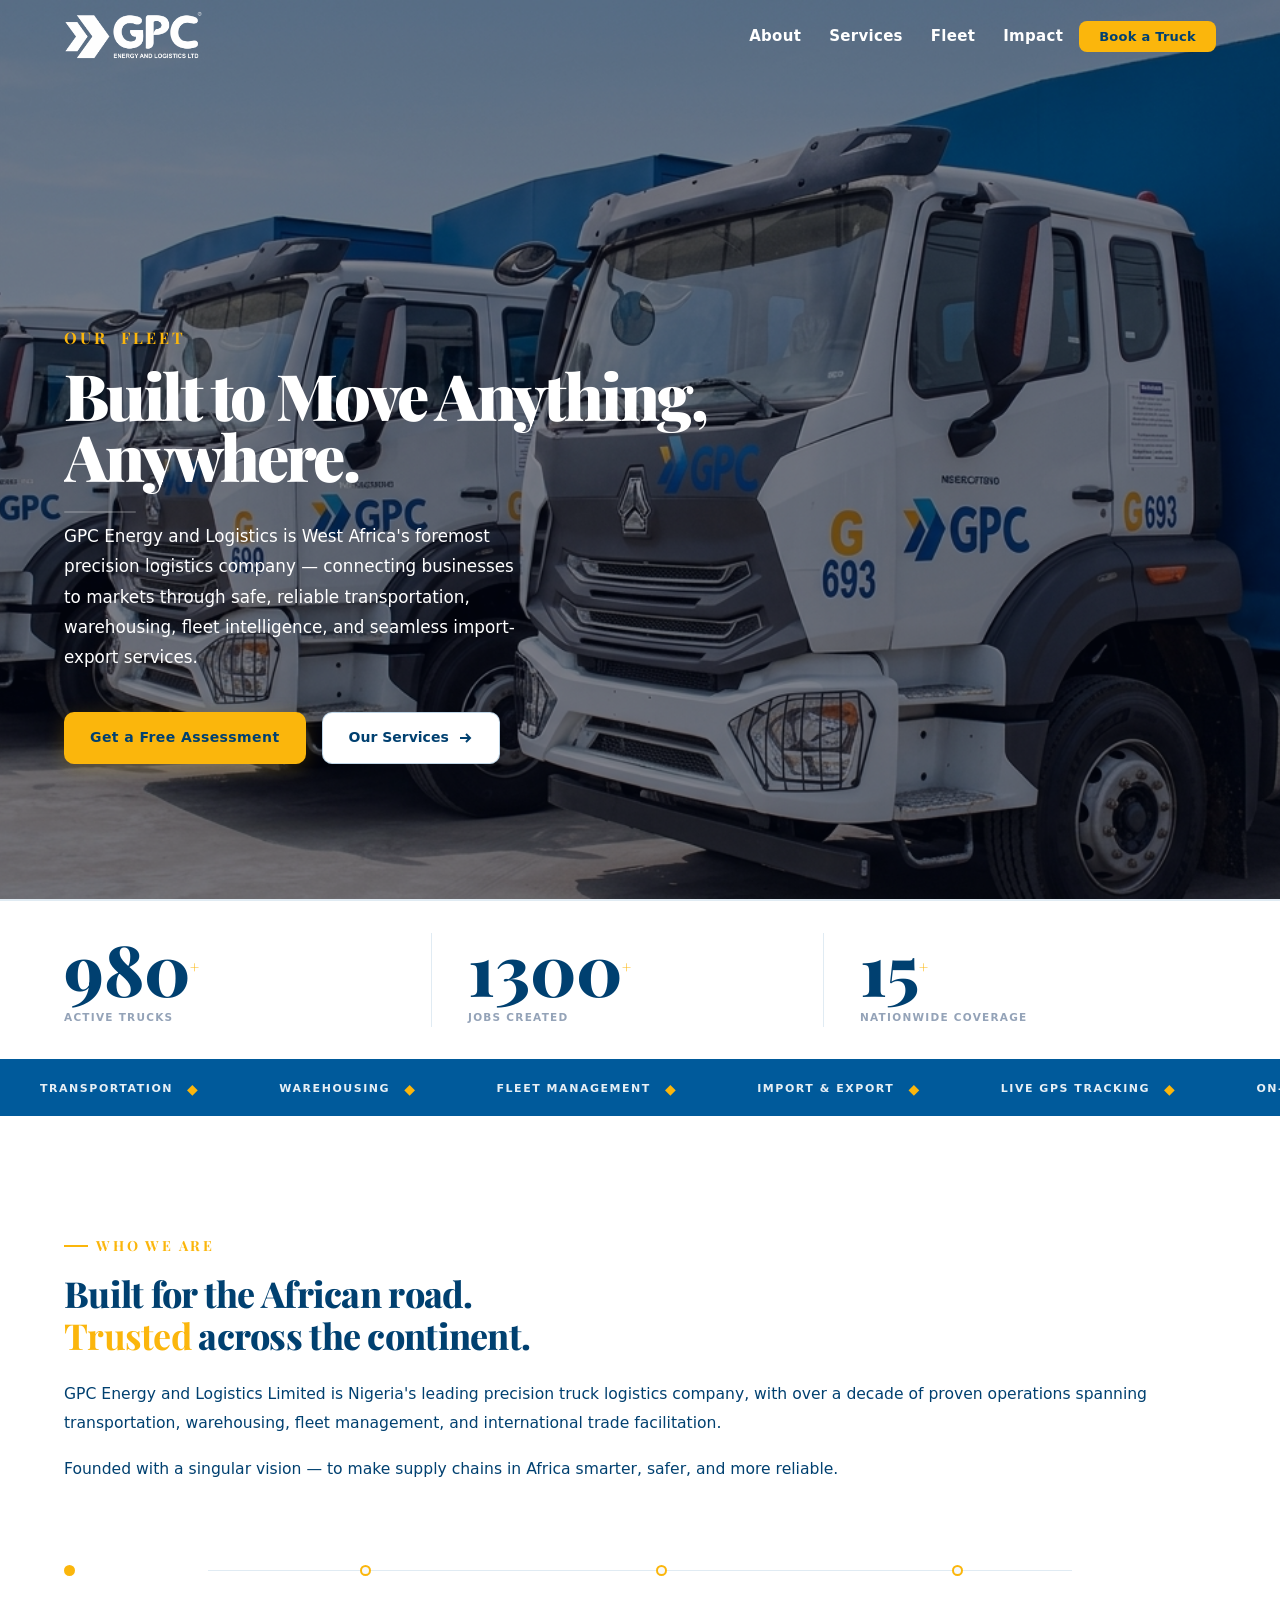
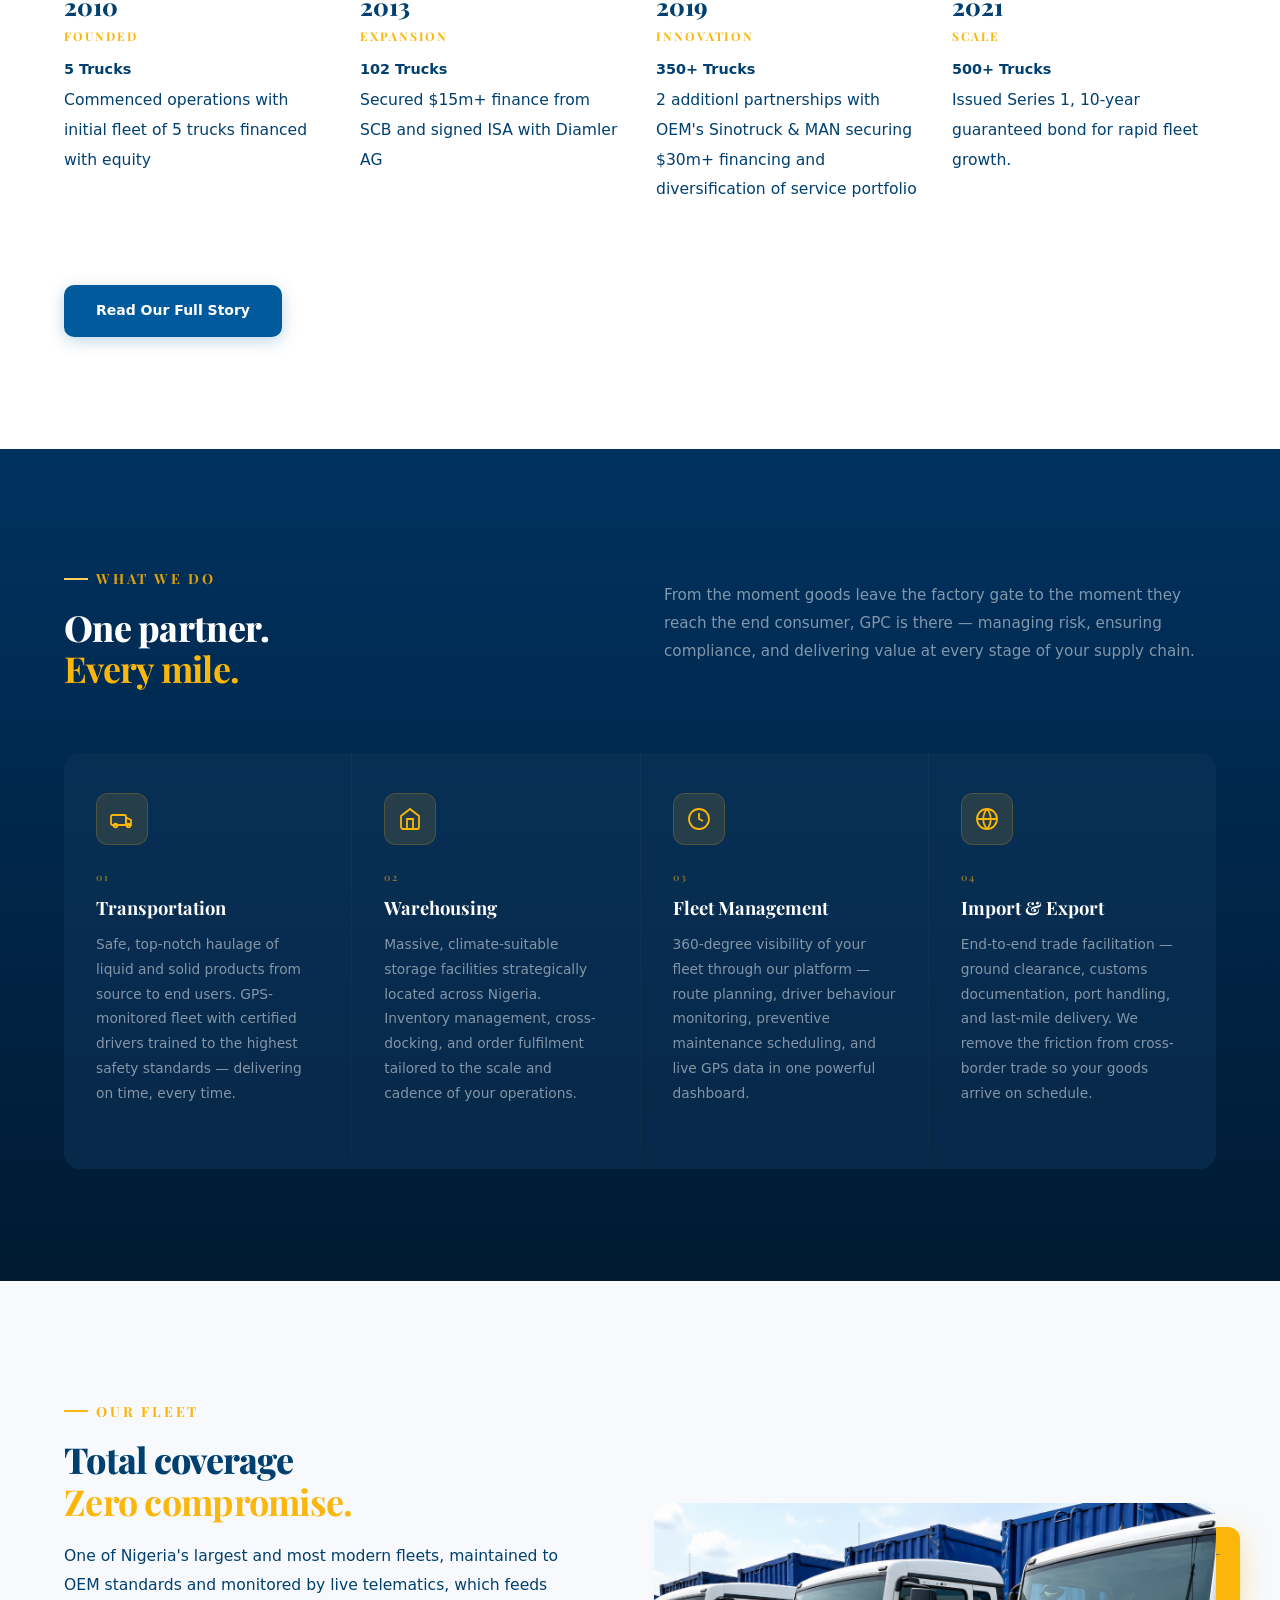
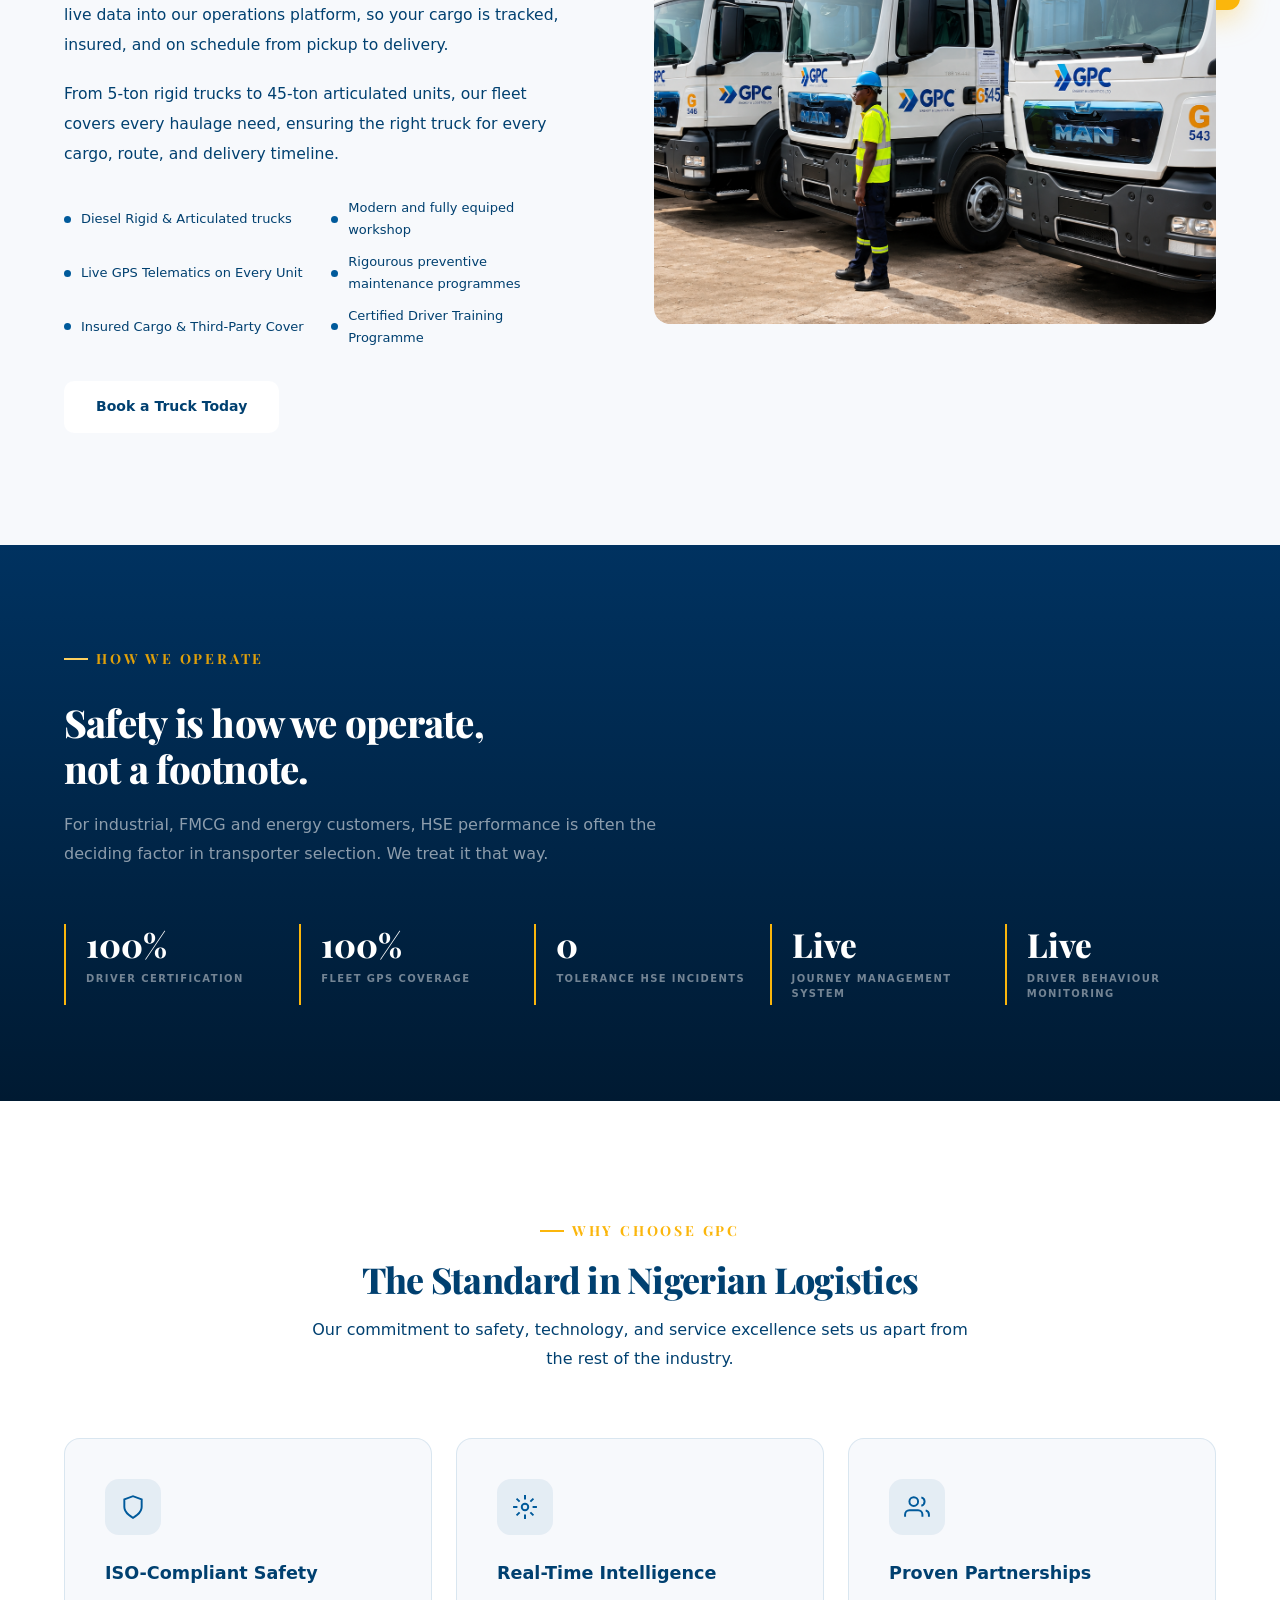
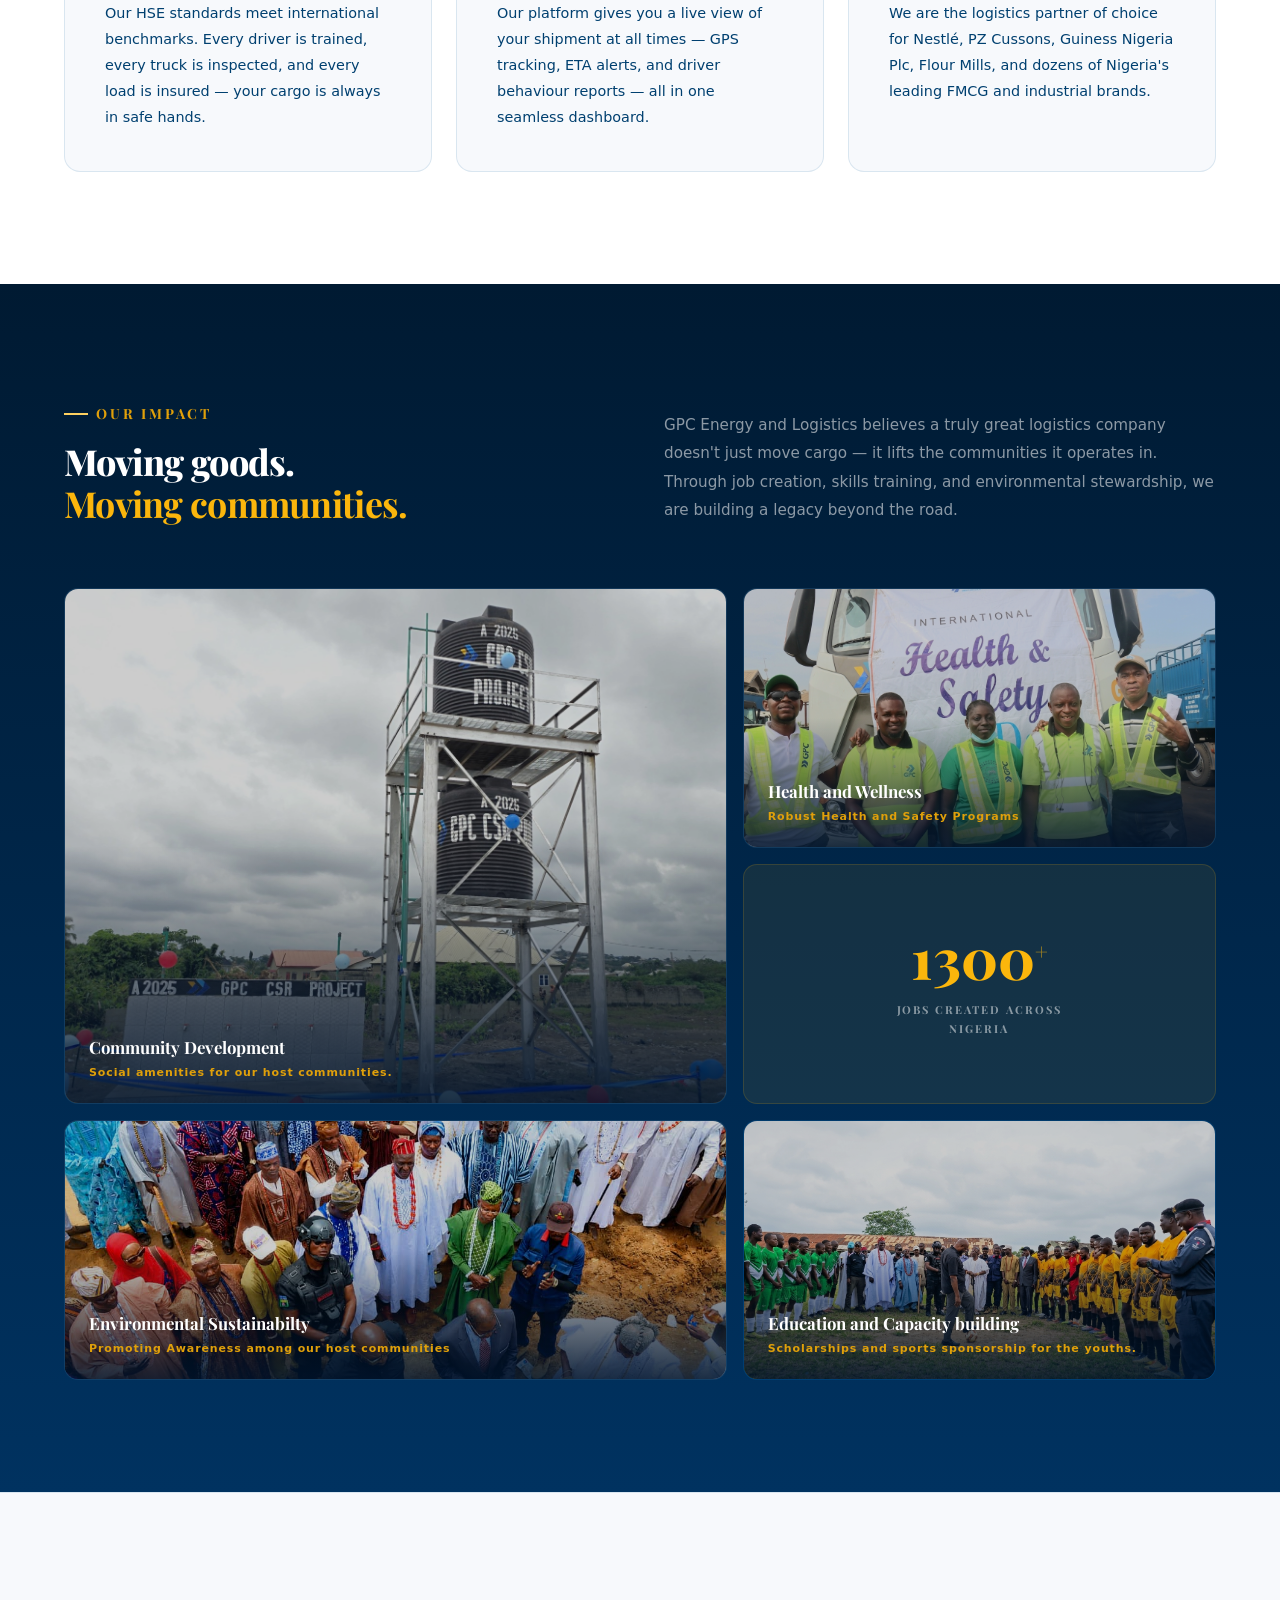
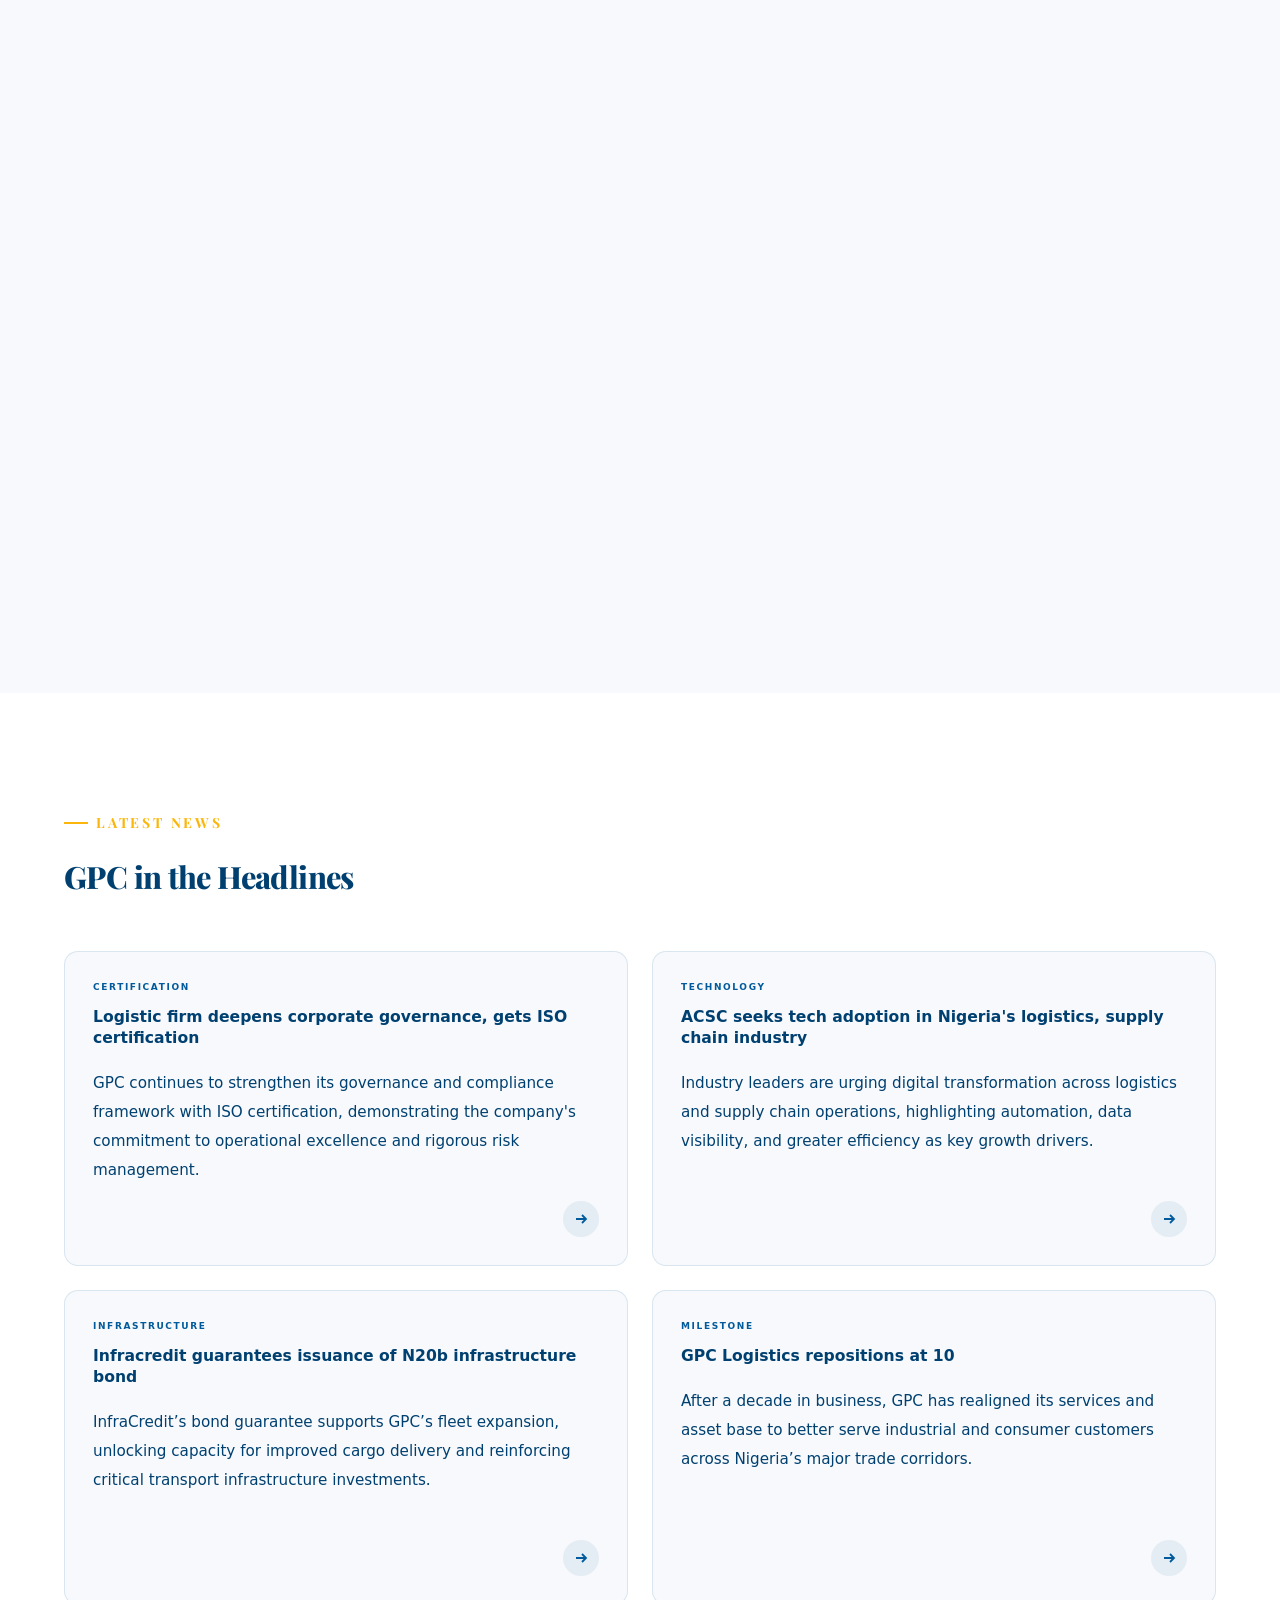
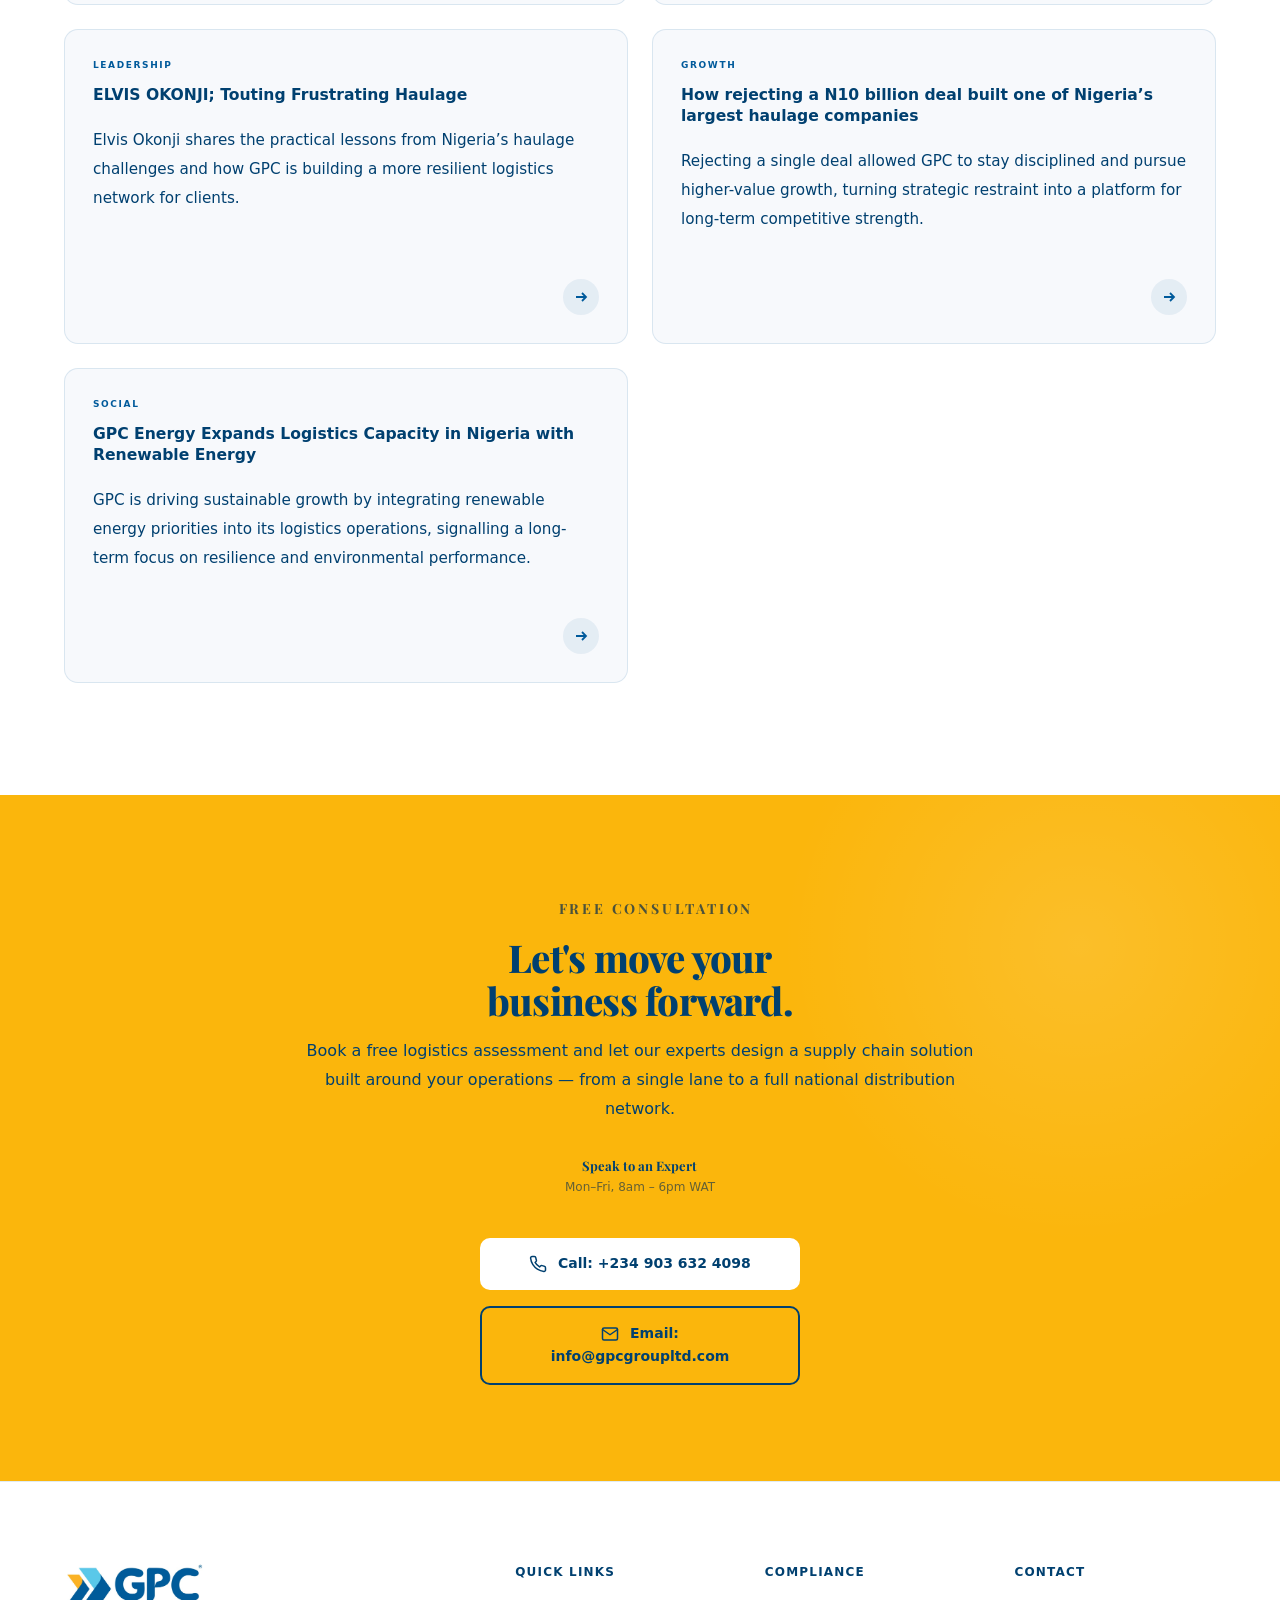
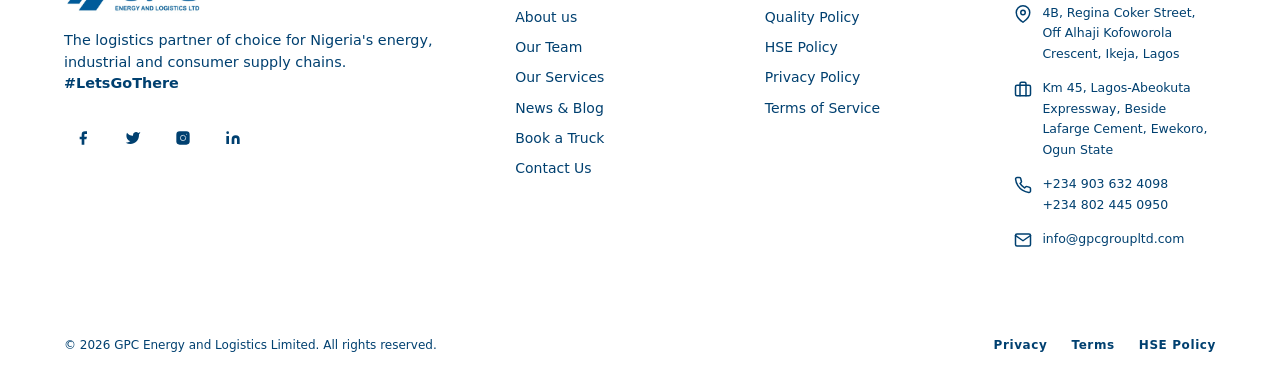
==== index.html @ da5f5fa3 "fix: changes bi afishe" ====
<!doctype html>
<html lang="en">
	<head>
		<meta charset="UTF-8" />
		<meta name="viewport" content="width=device-width, initial-scale=1.0" />
		<meta
			name="description"
			content="GPC Energy and Logistics Limited — Nigeria's leading precision truck logistics and supply chain partner. Transportation, Warehousing, Fleet Management, Import & Export across West Africa."
		/>
		<meta
			property="og:title"
			content="GPC Energy and Logistics Limited — Always Good To Go"
		/>
		<meta
			property="og:description"
			content="West Africa's foremost precision logistics company. Delivering Excellence, Driving Success."
		/>
		<meta property="og:type" content="website" />
		<title>GPC Energy and Logistics Limited — Always Good To Go</title>
		<link rel="icon" type="image/png" href="/images/favicon.png" />

		<style>
			@import url("https://fonts.googleapis.com/css2?family=Playfair+Display:ital,wght@0,700;0,900;1,700&display=swap");

			/* ── Reset ── */
			*,
			*::before,
			*::after {
				box-sizing: border-box;
				margin: 0;
				padding: 0;
			}
			html {
				scroll-behavior: smooth;
			}
			img {
				display: block;
				max-width: 100%;
			}
			a {
				text-decoration: none;
				color: inherit;
			}
			ul {
				list-style: none;
			}

			/* ── Brand Tokens ── */
			:root {
				--blue: #005a9b;
				--blue-dark: #004070;
				--blue-mid: #006bbf;
				--blue-light: #0a7fd4;
				--blue-glow: rgba(0, 90, 155, 0.18);
				--amber: #fbb60c;
				--amber-dark: #e0a00a;
				--amber-light: #fdd060;
				--amber-glow: rgba(251, 182, 12, 0.2);
				--white: #ffffff;
				--off-white: #f7f9fc;
				--light-gray: #eef2f7;
				--mid-gray: #94a3b8;
				--dark-gray: #334155;
				--text: #1e293b;
				--border: rgba(0, 90, 155, 0.12);
				--border-light: rgba(255, 255, 255, 0.12);

				--ff-head: "Playfair Display", serif;
				--ff-body: "Segoe UI", "Lucida Sans", system-ui, sans-serif;

				--max-w: 1280px;
				--gutter: clamp(1.25rem, 5vw, 4rem);
				--nav-h: 72px;

				--ease-out: cubic-bezier(0.22, 1, 0.36, 1);
				--ease-spring: cubic-bezier(0.34, 1.56, 0.64, 1);
			}

			/* ── Base ── */
			body {
				font-family: var(--ff-body);
				font-size: 16px;
				line-height: 1.7;
				color: var(--text);
				background: var(--white);
				overflow-x: hidden;
			}

			/* ── Utility ── */
			.container {
				max-width: var(--max-w);
				margin: 0 auto;
				padding: 0 var(--gutter);
			}
			.label {
				font-family: var(--ff-head);
				font-size: 14px;
				font-weight: 700;
				letter-spacing: 0.2em;
				text-transform: uppercase;
				color: var(--amber);
				display: inline-flex;
				align-items: center;
				gap: 8px;
				margin-bottom: 1rem;
			}
			.label::before {
				content: "";
				display: block;
				width: 24px;
				height: 2px;
				background: var(--amber);
				flex-shrink: 0;
			}
			.label--light {
				color: var(--amber-dark);
			}
			.label--light::before {
				background: var(--amber-light);
			}

			/* ── Scroll-reveal ── */
			.reveal {
				opacity: 0;
				transform: translateY(32px);
				transition:
					opacity 0.7s var(--ease-out),
					transform 0.7s var(--ease-out);
			}
			.reveal.visible {
				opacity: 1;
				transform: none;
			}
			.reveal-left {
				opacity: 0;
				transform: translateX(-40px);
				transition:
					opacity 0.8s var(--ease-out),
					transform 0.8s var(--ease-out);
			}
			.reveal-left.visible {
				opacity: 1;
				transform: none;
			}
			.reveal-right {
				opacity: 0;
				transform: translateX(40px);
				transition:
					opacity 0.8s var(--ease-out),
					transform 0.8s var(--ease-out);
			}
			.reveal-right.visible {
				opacity: 1;
				transform: none;
			}
			.reveal-delay-1 {
				transition-delay: 0.1s;
			}
			.reveal-delay-2 {
				transition-delay: 0.2s;
			}
			.reveal-delay-3 {
				transition-delay: 0.3s;
			}
			.reveal-delay-4 {
				transition-delay: 0.4s;
			}
			.reveal-delay-5 {
				transition-delay: 0.5s;
			}

			/* ═══ NAV ═══ */
			.nav {
				position: fixed;
				top: 0;
				left: 0;
				right: 0;
				z-index: 200;
				height: var(--nav-h);
				/* background: rgba(255, 255, 255, 0.95); */

				/* backdrop-filter: blur(16px);
				-webkit-backdrop-filter: blur(16px); */
				/* border-bottom: 1px solid rgba(0, 90, 155, 0.1); */
				transition:
					background 0.4s,
					box-shadow 0.4s;
			}
			.nav:hover {
				background-color: #ffffff;
			}
			.nav.scrolled {
				background: rgba(255, 255, 255, 0.98);
				/* box-shadow: 0 4px 32px rgba(0, 0, 0, 0.25); */
			}
			.nav__inner {
				max-width: var(--max-w);
				margin: 0 auto;
				padding: 0 var(--gutter);
				display: flex;
				align-items: center;
				justify-content: space-between;
				height: 100%;
			}
			.nav__logo {
				display: flex;
				align-items: center;
				gap: 12px;
				text-decoration: none;
			}
			.nav__logo-badge {
				width: 42px;
				height: 42px;
				background: var(--amber);
				border-radius: 8px;
				display: flex;
				align-items: center;
				justify-content: center;
				flex-shrink: 0;
				transition: transform 0.3s var(--ease-spring);
			}
			.nav__logo:hover .nav__logo-badge {
				transform: rotate(-5deg) scale(1.05);
			}
			.nav__logo-text {
				display: flex;
				flex-direction: column;
				line-height: 1.1;
			}
			.nav__logo-text strong {
				font-family: var(--ff-head);
				font-weight: 800;
				font-size: 18px;
				color: var(--blue-dark);
				letter-spacing: -0.01em;
			}
			.nav__logo-text span {
				font-size: 9px;
				font-weight: 600;
				letter-spacing: 0.22em;
				text-transform: uppercase;
				color: var(--amber-dark);
			}

			.nav__links {
				display: flex;
				align-items: center;
				gap: 0.25rem;
			}
			.nav__links a {
				font-size: 15px;
				font-weight: 600;
				letter-spacing: 0.02em;
				color: var(--white);
				padding: 6px 12px;
				border-radius: 6px;
				transition:
					color 0.2s,
					background 0.2s;
			}
			.nav.scrolled .nav__links a {
				color: var(--blue-dark);
			}
			.nav:hover .nav__links a {
				color: var(--blue-dark);
			}
			.nav__links a:hover {
				color: var(--blue-dark);
				background: rgba(0, 90, 155, 0.05);
			}
			.nav__cta {
				background: var(--amber) !important;
				color: var(--blue-dark) !important;
				font-weight: 700 !important;
				border-radius: 8px !important;
				padding: 8px 20px !important;
				font-size: 13px !important;
				transition:
					background 0.2s,
					transform 0.2s !important;
			}
			.nav__cta:hover {
				background: var(--amber-dark) !important;
				transform: translateY(-1px) !important;
			}
			.nav__hamburger {
				display: none;
				flex-direction: column;
				gap: 5px;
				cursor: pointer;
				padding: 8px 6px;
				border: none;
				background: none;
				z-index: 210;
				position: relative;
			}
			.nav__hamburger span {
				display: block;
				width: 24px;
				height: 2px;
				background: var(--white);
				border-radius: 2px;
				transition:
					transform 0.3s,
					opacity 0.3s;
			}
			.nav.scrolled .nav__hamburger span {
				background: var(--blue-dark);
			}
			.nav__hamburger.active span:nth-child(1) {
				transform: translateY(7px) rotate(45deg);
			}
			.nav__hamburger.active span:nth-child(2) {
				opacity: 0;
			}
			.nav__hamburger.active span:nth-child(3) {
				transform: translateY(-7px) rotate(-45deg);
			}

			.nav__mobile {
				position: fixed;
				top: var(--nav-h);
				left: 0;
				right: 0;
				bottom: 0;
				background: rgba(0, 14, 28, 0.97);
				backdrop-filter: blur(24px);
				-webkit-backdrop-filter: blur(24px);
				z-index: 190;
				display: flex;
				flex-direction: column;
				align-items: center;
				justify-content: center;
				gap: 2.25rem;
				transform: translateX(100%);
				transition: transform 0.42s cubic-bezier(0.4, 0, 0.2, 1);
				padding: 2rem;
			}
			.nav__mobile.open {
				transform: translateX(0);
			}
			.nav__mobile a {
				font-family: var(--ff-head);
				font-size: 1.5rem;
				font-weight: 700;
				color: rgba(255, 255, 255, 0.85);
				transition: color 0.2s;
				letter-spacing: -0.01em;
			}
			.nav__mobile a:hover {
				color: var(--amber);
			}
			.nav__mobile .nav__cta {
				margin-top: 0.5rem;
				font-size: 1.3rem !important;
				padding: 12px 36px !important;
				border-radius: 10px !important;
			}

			/* ═══ HERO ═══ */
			.hero {
				min-height: 100svh;
				height: 100svh;
				background: var(--white);
				border-bottom: 1px solid var(--border);
				display: grid;
				grid-template-columns: minmax(0, 1fr);
				position: relative;
				overflow: hidden;
				width: 100%;
			}
			.hero::before {
				content: "";
				position: absolute;
				width: 600px;
				height: 600px;
				top: -100px;
				right: 20%;
				border-radius: 50%;
				animation: orb-float 8s ease-in-out infinite;
				pointer-events: none;
			}
			.hero::after {
				content: "";
				position: absolute;
				inset: 0;
				pointer-events: none;
				z-index: 1;
				background: rgba(2, 6, 23, 0.5);
				pointer-events: none;
			}

			/* subtle drop shadow for hero background image */
			.hero-shadow {
				display: none;
			}
			@keyframes orb-float {
				0%,
				100% {
					transform: translateY(0) scale(1);
				}
				50% {
					transform: translateY(-30px) scale(1.08);
				}
			}
			.hero__left {
				max-width: var(--max-w);
				display: flex;
				flex-direction: column;
				justify-content: center;
				min-height: 100svh;
				padding: 5rem var(--gutter) 5rem var(--gutter);
				position: relative;
				z-index: 2;
			}
			.hero__badge {
				display: inline-flex;
				align-items: center;
				gap: 8px;
				border: 1px solid rgba(251, 182, 12, 0.4);
				background: rgba(251, 182, 12, 0.08);
				padding: 6px 16px;
				border-radius: 100px;
				width: fit-content;
				margin-bottom: 2rem;
				animation: badge-glow 3s ease-in-out infinite;
			}
			@keyframes badge-glow {
				0%,
				100% {
					box-shadow: 0 0 0 0 rgba(251, 182, 12, 0);
				}
				50% {
					box-shadow: 0 0 20px rgba(251, 182, 12, 0.15);
				}
			}
			.hero__badge-dot {
				width: 6px;
				height: 6px;
				background: var(--amber);
				border-radius: 50%;
				animation: pulse-dot 2s infinite;
			}
			@keyframes pulse-dot {
				0%,
				100% {
					opacity: 1;
					box-shadow: 0 0 0 0 rgba(251, 182, 12, 0.4);
				}
				50% {
					opacity: 0.7;
					box-shadow: 0 0 0 6px rgba(251, 182, 12, 0);
				}
			}
			.hero__badge-text {
				font-family: var(--ff-head);
				font-size: 10.5px;
				font-weight: 700;
				letter-spacing: 0.18em;
				text-transform: uppercase;
				color: var(--amber-dark);
			}
			.hero__headline {
				font-family: var(--ff-head);
				font-size: clamp(2.8rem, 4.5vw, 5rem);
				font-weight: 800;
				line-height: 1.03;
				color: var(--blue-dark);
				margin-bottom: 1.5rem;
				letter-spacing: -0.02em;
			}
			.hero__headline em {
				font-style: normal;
				color: var(--amber);
				position: relative;
			}
			.hero__headline em::after {
				content: "";
				position: absolute;
				bottom: 2px;
				left: 0;
				right: 0;
				height: 3px;
				background: var(--amber);
				border-radius: 2px;
				opacity: 0.4;
			}
			.hero__sub {
				font-size: 1.05rem;
				color: var(--white);
				max-width: 460px;
				line-height: 1.8;
				margin-bottom: 2.5rem;
				margin-top: 0.5rem;
			}
			.hero__actions {
				display: flex;
				align-items: center;
				gap: 1rem;
				flex-wrap: wrap;
				margin-bottom: 3.5rem;
			}
			.btn-primary {
				background: var(--amber);
				color: var(--blue-dark);
				padding: 14px 26px;
				font-family: var(--ff-display);
				font-size: 14px;
				font-weight: 700;
				letter-spacing: 0.03em;
				border-radius: 10px;
				display: inline-block;
				transition:
					background 0.2s,
					transform 0.2s,
					box-shadow 0.2s;
				box-shadow: 0 4px 20px var(--amber-glow);
			}
			.btn-primary:hover {
				background: var(--amber-dark);
				transform: translateY(-2px);
				box-shadow: 0 8px 28px rgba(251, 182, 12, 0.4);
			}
			.btn-outline {
				color: var(--blue-dark);
				font-size: 14px;
				font-weight: 600;
				display: inline-flex;
				align-items: center;
				gap: 8px;
				border: 1.5px solid rgba(0, 90, 155, 0.25);
				background-color: white;
				padding: 13px 26px;
				border-radius: 10px;
				transition:
					border-color 0.2s,
					color 0.2s,
					background 0.2s;
			}
			.btn-outline:hover {
				border-color: var(--amber);
				color: var(--amber);
				background: rgba(0, 90, 155, 0.05);
			}
			.btn-outline svg {
				width: 16px;
				height: 16px;
				transition: transform 0.2s;
			}
			.btn-outline:hover svg {
				transform: translateX(4px);
			}

			.hero__stats {
				max-width: var(--max-w);
				margin: 0 auto;
				display: grid;
				grid-template-columns: repeat(3, minmax(0, 1fr));
				gap: 1rem 1.5rem;
				border-top: 1px solid var(--border);
				padding: 2rem var(--gutter);
				box-sizing: border-box;
			}
			.hero__stat {
				padding-right: 0.75rem;
				border-right: 1px solid var(--border);
				min-width: 0;
			}
			.hero__stat:last-child {
				border-right: none;
				padding-right: 0;
				padding-left: 0.75rem;
			}
			.hero__stat:nth-child(2) {
				padding: 0 0.75rem;
			}
			.hero__stat-num {
				font-family: var(--ff-head);
				font-size: 4.4rem;
				font-weight: 800;
				color: var(--blue-dark);
				line-height: 1;
			}
			.hero__stat-num sup {
				font-size: 1rem;
				color: var(--amber);
				vertical-align: super;
			}
			.hero__stat-label {
				font-size: 10.5px;
				font-weight: 600;
				letter-spacing: 0.12em;
				text-transform: uppercase;
				color: var(--mid-gray);
				margin-top: 6px;
			}

			.hero__img-wrap {
				position: relative;
				z-index: 0;
				width: 100%;
				height: 100%;
				display: flex;
				align-items: flex-end;
				justify-content: flex-start;
				background-position: center;
				background-repeat: no-repeat;
				background-size: cover;
				overflow: hidden;
			}
			.hero__visual-copy {
				position: relative;
				z-index: 2; /* above the overlay so text remains readable */
				max-width: 760px;
				width: min(100%, 760px);
				padding: 0;
				border: 0;
				background: transparent;
				backdrop-filter: none;
				-webkit-backdrop-filter: none;
				overflow: hidden;
			}
			.hero__visual-copy.is-leaving {
				opacity: 0.35;
				transform: translateY(10px);
			}
			.hero__visual-copy {
				position: relative;
				z-index: 2; /* above the overlay so text remains readable */
				max-width: 760px;
				width: min(100%, 760px);
				padding: 0;
				border: 0;
				background: transparent;
				backdrop-filter: none;
				-webkit-backdrop-filter: none;
				overflow: hidden;
			}
			@keyframes hero-text-in {
				from {
					opacity: 0;
					transform: translateY(20px);
				}
				to {
					opacity: 1;
					transform: translateY(0);
				}
			}
			.hero__visual-kicker {
				display: inline-flex;
				align-items: center;
				gap: 8px;
				font-family: var(--ff-head);
				font-size: 16px;
				font-weight: 700;
				letter-spacing: 0.18em;
				text-transform: uppercase;
				color: var(--amber);
				margin-bottom: 0.9rem;
			}
			.hero__visual-label {
				font-family: var(--ff-head);
				font-size: clamp(6rem, 3.5vw, 4.2rem);
				font-weight: 800;
				line-height: 1.05;
				letter-spacing: -0.02em;
				text-transform: none;
				color: var(--amber);
				margin-bottom: 0.6rem;
			}
			.hero__visual-label-fixed {
				margin-right: 0.35em;
			}
			.hero__visual-label-suffix {
				display: inline-block;
				min-width: 6ch;
			}
			.hero__visual-label-suffix.is-typing {
				border-right: 2px solid rgba(251, 182, 12, 0.8);
				padding-right: 0.08em;
				animation: hero-caret 0.8s steps(1) infinite;
			}
			.hero__visual-content {
				font-family: var(--ff-head);
				font-size: clamp(2.2rem, 5vw, 5.2rem);
				font-weight: 900;
				line-height: 0.95;
				letter-spacing: -0.04em;
				color: var(--white);
				/* max-width: 11ch; */
				text-wrap: balance;
				white-space: pre-line;
				transform: translateY(0);
				opacity: 1;
				transition:
					opacity 0.45s var(--ease-out),
					transform 0.45s var(--ease-out);
			}
			.hero__visual-content.is-leaving {
				opacity: 0;
				transform: translateY(-18px);
			}
			.hero__visual-content.is-entering {
				animation: hero-content-in 0.7s var(--ease-out) both;
			}
			@keyframes hero-caret {
				50% {
					border-right-color: transparent;
				}
			}
			@keyframes hero-content-in {
				from {
					opacity: 0;
					transform: translateY(22px);
				}
				to {
					opacity: 1;
					transform: translateY(0);
				}
			}
			.hero__visual-copy p {
				font-size: 0.95rem;
				line-height: 1.75;
				color: rgba(255, 255, 255, 0.78);
				margin-top: 0.85rem;
			}
			.hero__visual-meta {
				margin-top: 1.4rem;
				max-width: 420px;
				font-size: 0.95rem;
				line-height: 1.75;
				color: rgba(255, 255, 255, 0.78);
			}
			.hero__visual-progress {
				margin-top: 1.5rem;
				display: flex;
				align-items: center;
				gap: 10px;
			}
			.hero__visual-progress-bar {
				width: 72px;
				height: 2px;
				background: rgba(255, 255, 255, 0.2);
				overflow: hidden;
				border-radius: 999px;
			}
			.hero__visual-progress-bar span {
				display: block;
				height: 100%;
				width: 100%;
				background: var(--amber);
				transform: translateX(-100%);
			}
			.hero__visual-progress.animate .hero__visual-progress-bar span {
				animation: hero-progress 6s linear;
			}
			@keyframes hero-progress {
				from {
					transform: translateX(-100%);
				}
				to {
					transform: translateX(0);
				}
			}
			.hero__float-badge {
				position: absolute;
				bottom: 2.5rem;
				left: 2rem;
				background: var(--white);
				border-radius: 12px;
				padding: 1rem 1.25rem;
				box-shadow: 0 12px 40px rgba(0, 0, 0, 0.25);
				z-index: 3;
				display: flex;
				align-items: center;
				gap: 12px;
				animation: float-badge 4s ease-in-out infinite;
			}
			@keyframes float-badge {
				0%,
				100% {
					transform: translateY(0);
				}
				50% {
					transform: translateY(-8px);
				}
			}
			.hero__float-badge-icon {
				width: 40px;
				height: 40px;
				background: var(--blue);
				border-radius: 10px;
				display: flex;
				align-items: center;
				justify-content: center;
				flex-shrink: 0;
			}
			.hero__float-badge-icon svg {
				width: 22px;
				height: 22px;
				stroke: white;
				fill: none;
				stroke-width: 1.8;
			}
			.hero__float-badge-text strong {
				display: block;
				font-family: var(--ff-head);
				font-weight: 800;
				font-size: 18px;
				color: var(--blue-dark);
				line-height: 1;
			}
			.hero__float-badge-text span {
				font-size: 11px;
				color: var(--mid-gray);
				font-weight: 500;
			}

			/* ═══ TICKER ═══ */
			.ticker {
				background: var(--blue);
				padding: 14px 0;
				overflow: hidden;
				white-space: nowrap;
			}
			.ticker__track {
				display: inline-flex;
				animation: ticker-scroll 32s linear infinite;
			}
			.ticker__track:hover {
				animation-play-state: paused;
			}
			@keyframes ticker-scroll {
				from {
					transform: translateX(0);
				}
				to {
					transform: translateX(-50%);
				}
			}
			.ticker__item {
				display: inline-flex;
				align-items: center;
				gap: 14px;
				padding: 0 2.5rem;
				font-family: var(--ff-display);
				font-size: 11px;
				font-weight: 700;
				letter-spacing: 0.14em;
				text-transform: uppercase;
				color: rgba(255, 255, 255, 0.9);
			}
			.ticker__sep {
				color: var(--amber);
				font-size: 14px;
			}

			/* ═══ ABOUT ═══ */
			.about {
				background: var(--white);
				padding: 7rem 0;
			}
			.about__grid {
				display: flex;
				width: 100%;
				gap: 5rem;
				align-items: center;
			}
			.about__visual {
				position: relative;
			}
			.about__img-main-wrap {
				overflow: hidden;
				border-radius: 16px;
			}
			.about__img-main {
				width: 100%;
				aspect-ratio: 4/3;
				object-fit: cover;
				border-radius: 16px;
				box-shadow: 0 24px 64px rgba(0, 90, 155, 0.08);
				transition: transform 0.5s var(--ease-out);
				display: block;
			}
			.about__visual:hover .about__img-main {
				transform: scale(1.02);
			}
			.about__badge {
				position: absolute;
				bottom: -1.5rem;
				right: -1.5rem;
				background: var(--blue);
				color: white;
				border-radius: 14px;
				padding: 1.5rem 1.75rem;
				text-align: center;
				box-shadow: 0 12px 40px rgba(0, 90, 155, 0.35);
			}
			.about__badge-num {
				font-family: var(--ff-head);
				font-size: 2.4rem;
				font-weight: 800;
				color: var(--amber);
				line-height: 1;
			}
			.about__badge-label {
				font-size: 10px;
				font-weight: 700;
				letter-spacing: 0.12em;
				text-transform: uppercase;
				color: rgba(255, 255, 255, 0.6);
				margin-top: 4px;
			}
			.about__frame {
				position: absolute;
				top: -12px;
				left: -12px;
				width: 56px;
				height: 56px;
				border-top: 3px solid var(--amber);
				border-left: 3px solid var(--amber);
				border-radius: 4px 0 0 0;
				z-index: 1;
			}
			.about__content h2 {
				font-family: var(--ff-head);
				font-size: clamp(1.9rem, 2.8vw, 2.6rem);
				font-weight: 800;
				line-height: 1.15;
				color: var(--blue-dark);
				margin-bottom: 1.5rem;
				letter-spacing: -0.02em;
			}
			.about__content h2 em {
				font-style: normal;
				color: var(--amber);
			}
			.about__content p {
				color: var(--blue-dark);
				font-size: 0.975rem;
				line-height: 1.9;
				margin-bottom: 1rem;
			}
			.about__pillars {
				display: grid;
				grid-template-columns: 1fr 1fr;
				gap: 0.85rem;
				margin: 1.75rem 0 2rem;
			}
			.about__pillar {
				background: var(--off-white);
				border: 1px solid var(--border);
				border-left: 3px solid var(--blue);
				border-radius: 8px;
				padding: 0.85rem 1rem;
				transition:
					background 0.2s,
					transform 0.2s;
			}
			.about__pillar:hover {
				background: rgba(0, 90, 155, 0.04);
				transform: translateY(-2px);
			}
			.about__pillar-title {
				font-weight: 700;
				font-size: 13px;
				color: var(--blue-dark);
			}
			.about__pillar-sub {
				font-size: 11.5px;
				color: var(--mid-gray);
				margin-top: 2px;
			}
			.btn-blue {
				background: var(--blue);
				color: var(--white);
				padding: 14px 32px;
				font-family: var(--ff-display);
				font-size: 14px;
				font-weight: 700;
				border-radius: 10px;
				display: inline-block;
				transition:
					background 0.2s,
					transform 0.2s,
					box-shadow 0.2s;
				box-shadow: 0 4px 16px rgba(0, 90, 155, 0.25);
			}
			.btn-blue:hover {
				background: var(--blue-dark);
				transform: translateY(-2px);
				box-shadow: 0 8px 24px rgba(0, 90, 155, 0.35);
			}

			/* ═══ SERVICES ═══ */
			.services {
				background: linear-gradient(180deg, #003260 0%, #001a32 100%);
				padding: 7rem 0;
			}
			.services__header {
				display: grid;
				grid-template-columns: 1fr 1fr;
				gap: 3rem;
				align-items: end;
				margin-bottom: 4rem;
			}
			.services__header h2 {
				font-family: var(--ff-head);
				font-size: clamp(1.9rem, 2.8vw, 2.6rem);
				font-weight: 800;
				color: var(--white);
				line-height: 1.15;
				letter-spacing: -0.02em;
			}
			.services__header h2 em {
				font-style: normal;
				color: var(--amber);
			}
			.services__header-right p {
				color: rgba(255, 255, 255, 0.5);
				font-size: 0.95rem;
				line-height: 1.85;
				margin-bottom: 1.5rem;
			}
			.btn-ghost-light {
				color: rgba(255, 255, 255, 0.85);
				font-size: 13.5px;
				font-weight: 600;
				display: inline-flex;
				align-items: center;
				gap: 8px;
				border-bottom: 1px solid rgba(255, 255, 255, 0.25);
				padding-bottom: 2px;
				transition:
					color 0.2s,
					border-color 0.2s;
			}
			.btn-ghost-light:hover {
				color: var(--amber);
				border-color: var(--amber);
			}
			.btn-ghost-light svg {
				width: 16px;
				height: 16px;
				transition: transform 0.2s;
			}
			.btn-ghost-light:hover svg {
				transform: translateX(4px);
			}
			.services__grid {
				display: grid;
				grid-template-columns: repeat(4, 1fr);
				gap: 1px;
				background: rgba(255, 255, 255, 0.06);
				border-radius: 16px;
				overflow: hidden;
			}
			.service-card {
				background: rgba(0, 40, 80, 0.5);
				padding: 2.5rem 2rem;
				position: relative;
				overflow: hidden;
				cursor: default;
				transition: background 0.3s;
			}
			.service-card::before {
				content: "";
				position: absolute;
				bottom: 0;
				left: 0;
				right: 0;
				height: 3px;
				background: var(--amber);
				transform: scaleX(0);
				transform-origin: left;
				transition: transform 0.4s var(--ease-out);
			}
			.service-card:hover {
				background: rgba(0, 60, 110, 0.7);
			}
			.service-card:hover::before {
				transform: scaleX(1);
			}
			.service-card__icon {
				width: 52px;
				height: 52px;
				background: rgba(251, 182, 12, 0.12);
				border: 1px solid rgba(251, 182, 12, 0.2);
				border-radius: 12px;
				display: flex;
				align-items: center;
				justify-content: center;
				margin-bottom: 1.5rem;
				transition:
					background 0.3s,
					transform 0.3s var(--ease-spring);
			}
			.service-card:hover .service-card__icon {
				background: rgba(251, 182, 12, 0.2);
				transform: scale(1.08) rotate(-3deg);
			}
			.service-card__icon svg {
				width: 24px;
				height: 24px;
				stroke: var(--amber);
				fill: none;
				stroke-width: 1.8;
			}
			.service-card__num {
				font-family: var(--ff-head);
				font-size: 10px;
				font-weight: 700;
				letter-spacing: 0.2em;
				color: rgba(251, 182, 12, 0.5);
				margin-bottom: 0.6rem;
				display: block;
			}
			.service-card__title {
				font-family: var(--ff-head);
				font-size: 1.15rem;
				font-weight: 700;
				color: var(--white);
				margin-bottom: 0.85rem;
				line-height: 1.25;
			}
			.service-card__desc {
				font-size: 0.86rem;
				color: rgba(255, 255, 255, 0.5);
				line-height: 1.8;
				margin-bottom: 1.5rem;
			}
			.service-card__link {
				font-size: 12px;
				font-family: var(--ff-head);
				font-weight: 700;
				letter-spacing: 0.1em;
				text-transform: uppercase;
				color: var(--amber);
				display: inline-flex;
				align-items: center;
				gap: 6px;
				transition: gap 0.2s;
			}
			.service-card:hover .service-card__link {
				gap: 12px;
			}

			/* ═══ FLEET ═══ */
			.fleet {
				background: var(--off-white);
				padding: 7rem 0;
			}
			.fleet__inner {
				display: grid;
				grid-template-columns: 1fr 1.1fr;
				gap: 5rem;
				align-items: center;
			}
			.fleet__content h2 {
				font-family: var(--ff-head);
				font-size: clamp(1.9rem, 2.8vw, 2.6rem);
				font-weight: 800;
				color: var(--blue-dark);
				line-height: 1.15;
				margin-bottom: 1.25rem;
				letter-spacing: -0.02em;
			}
			.fleet__content h2 em {
				font-style: normal;
				color: var(--amber);
			}
			.fleet__content p {
				color: var(--blue-dark);
				line-height: 1.9;
				margin-bottom: 1.25rem;
				font-size: 0.975rem;
			}
			.fleet__specs {
				display: grid;
				grid-template-columns: 1fr 1fr;
				gap: 0.6rem 1.5rem;
				margin: 1.75rem 0 2rem;
			}
			.fleet__spec {
				display: flex;
				align-items: center;
				gap: 10px;
				font-size: 13px;
				color: var(--blue-dark);
				font-weight: 500;
			}
			.fleet__spec::before {
				content: "";
				width: 7px;
				height: 7px;
				background: var(--blue);
				border-radius: 50%;
				flex-shrink: 0;
			}
			.fleet__visual {
				position: relative;
			}
			.fleet__img-main-wrap {
				overflow: hidden;
				border-radius: 16px;
			}
			.fleet__img-main {
				width: 100%;
				aspect-ratio: 4/3;
				object-fit: cover;
				border-radius: 16px;
				box-shadow: 0 24px 64px rgba(0, 90, 155, 0.1);
				transition: transform 0.5s var(--ease-out);
				display: block;
			}
			.fleet__visual:hover .fleet__img-main {
				transform: scale(1.03);
			}
			.fleet__stat-chip {
				position: absolute;
				top: 1.5rem;
				right: -1.5rem;
				background: var(--amber);
				border-radius: 12px;
				padding: 1rem 1.25rem;
				text-align: center;
				box-shadow: 0 8px 28px rgba(251, 182, 12, 0.35);
			}
			.fleet__stat-chip-num {
				font-family: var(--ff-head);
				font-size: 2rem;
				font-weight: 800;
				color: var(--blue-dark);
				line-height: 1;
			}
			.fleet__stat-chip-label {
				font-size: 9.5px;
				font-weight: 700;
				letter-spacing: 0.1em;
				text-transform: uppercase;
				color: rgba(0, 40, 80, 0.6);
				margin-top: 3px;
			}

			/* ═══ STATS BAND ═══ */
			.safety-band {
				background: linear-gradient(180deg, #003260 0%, #001a32 100%);
				padding: 6rem 0;
				position: relative;
				overflow: hidden;
			}
			.safety-band__content {
				max-width: 640px;
				margin-bottom: 3.5rem;
			}
			.safety-band__content h2 {
				font-family: var(--ff-head);
				font-size: clamp(1.9rem, 3vw, 2.6rem);
				font-weight: 800;
				color: var(--white);
				line-height: 1.2;
				margin: 0.75rem 0 1.25rem;
				letter-spacing: -0.02em;
			}
			.safety-band__content p {
				font-family: var(--ff-body);
				font-size: 1rem;
				line-height: 1.8;
				color: rgba(255, 255, 255, 0.55);
			}
			.safety-band__stats {
				display: grid;
				grid-template-columns: repeat(5, 1fr);
				gap: 1.5rem;
			}
			.safety-stat {
				border-left: 2px solid var(--amber);
				padding: 0.25rem 0 0.25rem 1.25rem;
			}
			.safety-stat__num {
				font-family: var(--ff-head);
				font-size: clamp(1.8rem, 2.6vw, 2.4rem);
				font-weight: 800;
				color: var(--white);
				line-height: 1;
				margin-bottom: 0.6rem;
			}
			.safety-stat__num span {
				color: var(--white);
			}
			.safety-stat__label {
				font-family: var(--ff-display);
				font-size: 10px;
				font-weight: 700;
				letter-spacing: 0.14em;
				text-transform: uppercase;
				color: rgba(255, 255, 255, 0.45);
				line-height: 1.5;
			}

			@media (max-width: 1024px) {
				.safety-band__stats {
					grid-template-columns: repeat(3, 1fr);
					row-gap: 2rem;
				}
			}
			@media (max-width: 600px) {
				.safety-band__stats {
					grid-template-columns: repeat(2, 1fr);
				}
			}

			/* ═══ WHY CHOOSE US ═══ */
			.why {
				background: var(--white);
				padding: 7rem 0;
			}
			.why__header {
				text-align: center;
				max-width: 680px;
				margin: 0 auto 4rem;
			}
			.why__header h2 {
				font-family: var(--ff-head);
				font-size: clamp(1.9rem, 2.8vw, 2.6rem);
				font-weight: 800;
				color: var(--blue-dark);
				line-height: 1.15;
				margin-bottom: 1rem;
				letter-spacing: -0.02em;
			}
			.why__header p {
				color: var(--blue-dark);
				font-size: 1rem;
				line-height: 1.8;
			}
			.why__grid {
				display: grid;
				grid-template-columns: repeat(3, 1fr);
				gap: 1.5rem;
			}
			.why-card {
				background: var(--off-white);
				border: 1px solid var(--border);
				border-radius: 16px;
				padding: 2.5rem;
				transition:
					transform 0.3s var(--ease-out),
					box-shadow 0.3s,
					border-color 0.3s;
				position: relative;
				overflow: hidden;
			}
			.why-card::after {
				content: "";
				position: absolute;
				top: 0;
				left: 0;
				right: 0;
				height: 3px;
				background: linear-gradient(90deg, var(--blue), var(--amber));
				transform: scaleX(0);
				transform-origin: left;
				transition: transform 0.4s var(--ease-out);
			}
			.why-card:hover {
				transform: translateY(-6px);
				box-shadow: 0 20px 50px rgba(0, 90, 155, 0.12);
				border-color: rgba(0, 90, 155, 0.2);
			}
			.why-card:hover::after {
				transform: scaleX(1);
			}
			.why-card__icon {
				width: 56px;
				height: 56px;
				background: rgba(0, 90, 155, 0.08);
				border-radius: 14px;
				display: flex;
				align-items: center;
				justify-content: center;
				margin-bottom: 1.5rem;
				transition:
					background 0.3s,
					transform 0.3s var(--ease-spring);
			}
			.why-card:hover .why-card__icon {
				background: rgba(0, 90, 155, 0.14);
				transform: scale(1.1) rotate(-5deg);
			}
			.why-card__icon svg {
				width: 26px;
				height: 26px;
				stroke: var(--blue);
				fill: none;
				stroke-width: 1.8;
			}
			.why-card__title {
				font-family: var(--ff-display);
				font-size: 1.1rem;
				font-weight: 700;
				color: var(--blue-dark);
				margin-bottom: 0.75rem;
			}
			.why-card__desc {
				font-size: 0.9rem;
				color: var(--blue-dark);
				line-height: 1.8;
			}

			/* ═══ CSR ═══ */
			.csr {
				background: linear-gradient(180deg, #001a32 0%, #003260 100%);
				padding: 7rem 0;
			}
			.csr__header {
				display: grid;
				grid-template-columns: 1fr 1fr;
				gap: 3rem;
				align-items: end;
				margin-bottom: 4rem;
			}
			.csr__header h2 {
				font-family: var(--ff-head);
				font-size: clamp(1.9rem, 2.8vw, 2.6rem);
				font-weight: 800;
				color: var(--white);
				line-height: 1.15;
				letter-spacing: -0.02em;
			}
			.csr__header h2 em {
				font-style: normal;
				color: var(--amber);
			}
			.csr__header-right p {
				color: rgba(255, 255, 255, 0.55);
				font-size: 0.95rem;
				line-height: 1.85;
			}
			.csr__grid {
				display: grid;
				grid-template-columns: 1.4fr 1fr;
				grid-template-rows: auto auto;
				gap: 1rem;
			}
			.csr-card {
				border-radius: 14px;
				overflow: hidden;
				position: relative;
				background: rgba(0, 50, 90, 0.5);
				border: 1px solid rgba(255, 255, 255, 0.07);
				min-height: 260px;
				transition:
					transform 0.3s var(--ease-out),
					box-shadow 0.3s;
			}
			.csr-card:hover {
				transform: scale(1.015);
				box-shadow: 0 20px 50px rgba(0, 0, 0, 0.3);
			}
			.csr-card:first-child {
				grid-row: span 2;
				min-height: auto;
			}
			.csr-card--right-column {
				grid-column: 2;
			}
			.csr-card__img {
				width: 100%;
				height: 100%;
				object-fit: cover;
				display: block;
				filter: brightness(0.8);
				transition:
					filter 0.3s,
					transform 0.5s var(--ease-out);
			}
			.csr-card:hover .csr-card__img {
				filter: brightness(0.9);
				transform: scale(1.04);
			}
			.csr-card__img-wrap {
				position: absolute;
				inset: 0;
				overflow: hidden;
			}
			.csr-card__overlay {
				position: absolute;
				inset: 0;
				background: linear-gradient(
					to top,
					rgba(0, 20, 45, 0.85) 0%,
					transparent 50%
				);
			}
			.csr-card__label {
				position: absolute;
				bottom: 0;
				left: 0;
				right: 0;
				padding: 1.25rem 1.5rem;
				z-index: 2;
			}
			.csr-card__label-title {
				font-family: var(--ff-head);
				font-size: 1.05rem;
				font-weight: 700;
				color: var(--white);
			}
			.csr-card__label-sub {
				font-size: 11px;
				font-weight: 600;
				letter-spacing: 0.08em;
				color: var(--amber-dark);
				margin-top: 3px;
			}

			/* ═══ PARTNERS ═══ */
			.partners {
				background: var(--off-white);
				padding: 5rem 0;
				border-top: 1px solid var(--border);
			}
			.partners__header {
				text-align: center;
				margin-bottom: 3rem;
			}
			.partners__header h3 {
				font-family: var(--ff-head);
				font-size: 1.4rem;
				font-weight: 700;
				color: var(--blue-dark);
			}
			.partners__logos {
				display: flex;
				align-items: stretch;
				justify-content: center;
				gap: 1rem;
				flex-wrap: wrap;
			}
			.partner-card {
				display: flex;
				flex-direction: column;
				align-items: center;
				justify-content: center;
				gap: 0.75rem;
				width: min(100%, 250px);
				min-height: 160px;
				background: linear-gradient(
					145deg,
					var(--white),
					rgba(0, 90, 155, 0.03)
				);
				border: 1.5px solid var(--border);
				border-radius: 24px;
				padding: 1.1rem 1rem;
				text-align: center;
				font-family: var(--ff-display);
				font-size: 13px;
				font-weight: 700;
				color: var(--mid-gray);
				transition:
					color 0.2s ease,
					border-color 0.2s ease,
					transform 0.2s ease,
					box-shadow 0.2s ease;
			}
			.partner-card:hover,
			.partner-card:focus-within {
				color: var(--blue);
				/* border-color: var(--blue-dark); */
				transform: translateY(-4px) scale(1.01);
				box-shadow: 0 10px 24px rgba(0, 90, 155, 0.15);
			}
			.partner-card__logo-wrap {
				display: inline-flex;
				align-items: center;
				justify-content: center;
				width: 62px;
				height: 62px;
				border-radius: 50%;
				background: linear-gradient(145deg, #ffffff, #f2f7fb);
				box-shadow: inset 0 0 0 1px rgba(0, 90, 155, 0.08);
				padding: 0.45rem;
				flex-shrink: 0;
			}
			.partner-card__logo {
				display: block;
				width: 100%;
				height: 100%;
				object-fit: contain;
				filter: grayscale(1) contrast(0.95);
				opacity: 0.72;
				transition: all 0.2s ease;
			}
			.partner-card:hover .partner-card__logo,
			.partner-card:focus-within .partner-card__logo {
				filter: grayscale(0);
				opacity: 1;
				transform: scale(1.08);
			}
			.partner-card__name {
				line-height: 1.3;
				transition:
					color 0.2s ease,
					transform 0.2s ease;
			}
			.partner-card:hover .partner-card__name,
			.partner-card:focus-within .partner-card__name {
				color: var(--blue);
				transform: translateY(-2px);
			}

			@media (max-width: 768px) {
				.partner-card {
					width: calc(50% - 0.5rem);
					min-height: 150px;
				}
				.partner-card__logo {
					filter: grayscale(0);
					opacity: 1;
					transform: none;
				}
				.partner-card__name {
					color: var(--blue-dark);
				}
			}

			/* ═══ NEWS ═══ */
			.news {
				background: var(--white);
				padding: 7rem 0;
			}
			.news__header {
				display: flex;
				align-items: center;
				justify-content: space-between;
				margin-bottom: 3rem;
			}
			.news__header h2 {
				font-family: var(--ff-head);
				font-size: clamp(1.6rem, 2.4vw, 2.2rem);
				font-weight: 800;
				color: var(--blue-dark);
				letter-spacing: -0.02em;
			}
			.news__grid {
				display: grid;
				grid-template-columns: repeat(2, minmax(0, 1fr));
				grid-auto-rows: 1fr;
				gap: 1.5rem;
				align-items: stretch;
			}
			.news-featured {
				background: var(--blue);
				border-radius: 16px;
				padding: 3rem;
				position: relative;
				overflow: hidden;
				grid-column: span 2;
				grid-row: span 1;
			}
			.news-featured::before {
				content: "GPC";
				font-family: var(--ff-head);
				font-size: 14rem;
				font-weight: 800;
				color: rgba(255, 255, 255, 0.04);
				position: absolute;
				right: -2rem;
				bottom: -2rem;
				line-height: 1;
				pointer-events: none;
			}
			.news-featured__tag {
				display: inline-block;
				background: var(--amber);
				color: var(--blue-dark);
				font-family: var(--ff-head);
				font-size: 9.5px;
				font-weight: 700;
				letter-spacing: 0.18em;
				text-transform: uppercase;
				padding: 5px 12px;
				border-radius: 100px;
				margin-bottom: 1.5rem;
			}
			.news-featured__headline {
				font-family: var(--ff-head);
				font-size: 1.45rem;
				font-weight: 700;
				color: var(--white);
				line-height: 1.35;
				margin-bottom: 1rem;
			}
			.news-featured__body {
				color: rgba(255, 255, 255, 0.55);
				font-size: 0.9rem;
				line-height: 1.8;
				margin-bottom: 2rem;
			}
			.news-featured__meta {
				font-family: var(--ff-head);
				font-size: 10px;
				font-weight: 700;
				letter-spacing: 0.14em;
				text-transform: uppercase;
				color: var(--amber-dark);
			}
			.news-sidebar {
				display: block;
			}
			.news-card {
				background: var(--off-white);
				border: 1px solid var(--border);
				border-radius: 14px;
				padding: 1.75rem;
				min-height: 220px;
				display: flex;
				flex-direction: column;
				justify-content: space-between;
				height: 100%;
				transition:
					transform 0.2s,
					box-shadow 0.2s,
					border-color 0.2s;
			}
			.news-card:hover {
				transform: translateY(-3px);
				box-shadow: 0 10px 30px rgba(0, 90, 155, 0.1);
				border-color: rgba(0, 90, 155, 0.2);
			}
			.news-card__tag {
				font-family: var(--ff-display);
				font-size: 9px;
				font-weight: 700;
				letter-spacing: 0.18em;
				text-transform: uppercase;
				color: var(--blue);
				margin-bottom: 0.75rem;
			}
			.news-card__title {
				font-family: var(--ff-body);
				font-size: 0.975rem;
				font-weight: 700;
				color: var(--blue-dark);
				line-height: 1.35;
				margin-bottom: 0.5rem;
				display: block;
				text-decoration: none;
			}
			.news-card__excerpt {
				font-size: 0.95rem;
				color: var(--blue-dark);
				line-height: 1.9;
				margin-top: 0.75rem;
				display: -webkit-box;
				-webkit-box-orient: vertical;
				-webkit-line-clamp: 4;
				line-clamp: 4;
				overflow: hidden;
				flex: 1;
			}
			.news-card__footer {
				display: flex;
				justify-content: flex-end;
				margin-top: 1rem;
			}
			.news-card__link {
				display: inline-flex;
				align-items: center;
				justify-content: center;
				width: 2.25rem;
				height: 2.25rem;
				border-radius: 999px;
				background: rgba(0, 90, 155, 0.08);
				color: var(--blue);
				transition:
					background 0.2s ease,
					transform 0.2s ease,
					color 0.2s ease;
			}
			.news-card__link:hover,
			.news-card__link:focus-visible {
				background: var(--blue);
				color: var(--white);
				transform: translateX(2px);
			}
			.news-card__link svg {
				width: 1rem;
				height: 1rem;
			}
			.news-card--span-2-col,
			.news-card--span-2-row,
			.news-card--wide {
				grid-column: span 1;
				grid-row: auto;
			}
			@media (max-width: 900px) {
				.news__grid {
					grid-template-columns: 1fr;
				}
				.news-featured,
				.news-card,
				.news-card--span-2-col,
				.news-card--span-2-row,
				.news-card--wide {
					grid-column: auto;
					grid-row: auto;
				}
			}
			/* ═══ CTA ═══ */
			.cta-section {
				background: var(--amber);
				padding: 6rem 0;
				position: relative;
				overflow: hidden;
			}
			.cta-section::before {
				content: "";
				position: absolute;
				width: 600px;
				height: 600px;
				background: radial-gradient(
					circle,
					rgba(255, 255, 255, 0.12) 0%,
					transparent 70%
				);
				top: -150px;
				right: -100px;
				pointer-events: none;
			}
			.cta-section__inner {
				display: flex;
				flex-direction: column;
				align-items: center;
				text-align: center;
				max-width: 680px;
				margin: 0 auto;
				position: relative;
				z-index: 1;
			}
			.cta-section__left h2 {
				font-family: var(--ff-head);
				font-size: clamp(2rem, 3vw, 2.8rem);
				font-weight: 800;
				color: var(--blue-dark);
				line-height: 1.1;
				margin-bottom: 1rem;
				letter-spacing: -0.02em;
			}
			.cta-section__left p {
				color: var(--blue-dark);
				font-size: 1rem;
				line-height: 1.8;
				margin-bottom: 2rem;
			}
			.btn-dark {
				background: var(--white);
				color: var(--blue-dark);
				padding: 14px 32px;
				font-family: var(--ff-display);
				font-size: 14px;
				font-weight: 700;
				border-radius: 10px;
				display: inline-block;
				transition:
					background 0.2s,
					transform 0.2s;
			}
			.btn-dark:hover {
				background: var(--blue-mid);
				color: var(--white);
				transform: translateY(-2px);
			}
			.cta-section__form {
				background: var(--white);
				border-radius: 20px;
				padding: 2.5rem;
				box-shadow: 0 24px 64px rgba(0, 64, 112, 0.1);
			}
			.form-row {
				margin-bottom: 1rem;
			}
			.form-row label {
				display: block;
				font-size: 11.5px;
				font-family: var(--ff-head);
				font-weight: 700;
				letter-spacing: 0.12em;
				text-transform: uppercase;
				color: var(--dark-gray);
				margin-bottom: 6px;
			}
			.form-row input,
			.form-row select,
			.form-row textarea {
				width: 100%;
				padding: 12px 16px;
				background: var(--off-white);
				border: 1.5px solid var(--border);
				border-radius: 8px;
				color: var(--text);
				font-family: var(--ff-body);
				font-size: 14px;
				outline: none;
				transition:
					border-color 0.2s,
					box-shadow 0.2s;
				appearance: none;
				-webkit-appearance: none;
			}
			.form-row input:focus,
			.form-row select:focus,
			.form-row textarea:focus {
				border-color: var(--blue);
				box-shadow: 0 0 0 3px rgba(0, 90, 155, 0.1);
			}
			.form-row input::placeholder,
			.form-row textarea::placeholder {
				color: var(--mid-gray);
			}
			.form-row-2 {
				display: grid;
				grid-template-columns: 1fr 1fr;
				gap: 1rem;
			}
			.btn-form {
				width: 100%;
				background: var(--blue);
				color: var(--blue-dark);
				border: none;
				padding: 14px;
				font-family: var(--ff-head);
				font-size: 14px;
				font-weight: 700;
				border-radius: 10px;
				cursor: pointer;
				transition:
					background 0.2s,
					transform 0.2s;
				margin-top: 0.5rem;
			}
			.btn-form:hover {
				background: var(--white);
				transform: translateY(-1px);
			}

			/* ═══ FOOTER ═══ */
			.footer {
				background: var(--white);
				padding: 5rem 0 2rem;
				border-top: 1px solid var(--border);
			}
			.footer__top {
				display: grid;
				grid-template-columns: 2fr 1fr 1fr 1fr;
				gap: 3rem;
				/* margin-bottom: 4rem; */
				padding-bottom: 4rem;
				border-bottom: 1px solid rgba(255, 255, 255, 0.07);
			}
			.footer__brand-tagline {
				font-family: var(--ff-head);
				font-size: 0.7rem;
				font-style: italic;
				color: var(--blue-dark);
				margin: 1rem 0;
				line-height: 1.5;
			}
			.footer__brand-desc {
				font-size: 0.9rem;
				font-family: var(--ff-body);
				color: var(--blue-dark);
				line-height: 1.5;
				margin-bottom: 1.5rem;
			}
			.footer__social {
				display: flex;
				gap: 0.75rem;
			}
			.footer__social a {
				width: 38px;
				height: 38px;

				border-radius: 8px;
				display: flex;
				align-items: center;
				justify-content: center;
				transition:
					border-color 0.2s,
					background 0.2s,
					transform 0.2s;
			}
			.footer__social a:hover {
				border-color: var(--amber);
				background: var(--blue-dark);
				transform: translateY(-2px);
			}
			.footer__social a:hover svg {
				fill: var(--white);
			}
			.footer__social svg {
				width: 16px;
				height: 16px;
				fill: var(--blue-dark);
				transition: fill 0.2s;
			}
			.footer__col-title {
				font-family: var(--ff-body);
				font-size: 12px;
				font-weight: 800;
				letter-spacing: 0.1em;
				text-transform: uppercase;
				color: var(--blue-dark);
				margin-bottom: 1.25rem;
			}
			.footer__links li + li {
				margin-top: 0.2rem;
			}
			.footer__links a {
				font-size: 14px;
				color: var(--blue-dark);
				transition: color 0.2s;
				font-weight: 400;
				line-height: 1.5;
			}
			.footer__links a:hover {
				color: var(--amber);
			}
			.footer__contact-item {
				display: flex;
				gap: 10px;
				margin-bottom: 0.85rem;
				align-items: flex-start;
			}
			.footer__contact-icon {
				color: var(--blue-dark);
				font-size: 14px;
				flex-shrink: 0;
				margin-top: 2px;
			}
			.footer__contact-text {
				font-size: 12.5px;
				color: var(--blue-dark);
				line-height: 1.65;
			}
			.footer__contact-text a {
				color: var(--blue-dark);
				transition: color 0.2s;
			}
			.footer__contact-text a:hover {
				color: var(--amber);
			}
			.footer__bottom {
				display: flex;
				justify-content: space-between;
				align-items: center;
				flex-wrap: wrap;
				gap: 1rem;
			}
			.footer__copy {
				font-size: 12px;
				color: var(--blue-dark);
				font-family: var(--ff-display);
			}
			.footer__legal {
				display: flex;
				gap: 1.5rem;
			}
			.footer__legal a {
				font-size: 12px;
				color: var(--blue-dark);
				font-family: var(--ff-display);
				font-weight: 600;
				letter-spacing: 0.05em;
				transition: color 0.2s;
			}
			.footer__legal a:hover {
				color: var(--dark-gray);
				text-decoration: underline;
			}

			/* ═══ RESPONSIVE ═══ */
			@media (max-width: 1024px) {
				.nav__links {
					display: none !important;
				}
				.nav__hamburger {
					display: flex !important;
				}
				.hero {
					grid-template-columns: 1fr;
				}
				.hero__right {
					display: none;
				}
				.hero__left {
					padding: 4rem var(--gutter);
					min-height: auto;
				}
				.hero__img-wrap {
					min-height: 70svh;
				}
				.hero__visual-content {
					max-width: 100%;
				}
				.services__grid {
					grid-template-columns: 1fr 1fr;
				}
				.fleet__inner {
					grid-template-columns: 1fr;
				}
				.fleet__stat-chip {
					right: 1rem;
				}
				.fleet__visual {
					max-width: 600px;
					margin: 0 auto;
				}
				.stats-band__inner {
					grid-template-columns: 1fr 1fr;
				}
				.csr__header {
					grid-template-columns: 1fr;
				}
				.csr__grid {
					grid-template-columns: 1fr 1fr;
				}
				.csr-card:first-child {
					grid-column: span 2;
					grid-row: span 1;
					min-height: 320px;
				}
				.news__grid {
					grid-template-columns: 1fr;
				}
				.footer__top {
					grid-template-columns: 1fr 1fr;
				}
				.why__grid {
					grid-template-columns: 1fr 1fr;
				}
			}
			@media (max-width: 768px) {
				.nav__inner {
					padding-left: 1rem;
					padding-right: 1.5rem;
				}
			}
			@media (max-width: 768px) {
				.hero__img-wrap {
					min-height: 42svh;
					/* padding: 1.5rem; */
				}
				.hero__visual-content {
					font-size: clamp(1.9rem, 10vw, 3.25rem);
				}
				.hero__stats {
					grid-template-columns: repeat(2, minmax(0, 1fr));
					gap: 1rem 1rem;
				}
				.hero__stat:nth-child(3) {
					grid-column: span 2;
					border-right: none;
					border-top: 1px solid var(--border);
					padding-left: 0;
					padding-right: 0;
					padding-top: 1rem;
				}
				.hero__stat:last-child {
					padding-left: 0;
				}
				.hero__stat:nth-child(2) {
					padding: 0 0.5rem 0 0;
				}
				.about__grid {
					grid-template-columns: 1fr;
				}
				.about__badge {
					bottom: auto;
					top: -1rem;
					right: 1rem;
				}
				.services__grid {
					grid-template-columns: 1fr;
				}
				.services__header {
					grid-template-columns: 1fr;
				}
				.csr__grid {
					grid-template-columns: 1fr;
				}
				.csr-card:first-child {
					grid-column: span 1;
				}
				.csr-card--right-column {
					grid-column: auto;
				}
				.cta-section__inner {
					display: flex;
					flex-direction: column;
					align-items: center;
					text-align: center;
					max-width: 680px;
					margin: 0 auto;
					position: relative;
					z-index: 1;
				}
				.footer__top {
					grid-template-columns: 1fr;
					gap: 2rem;
				}
				.footer__bottom {
					flex-direction: column;
					align-items: flex-start;
				}
				.form-row-2 {
					grid-template-columns: 1fr;
				}
				.news__header {
					flex-direction: column;
					align-items: flex-start;
					gap: 1rem;
				}
				.why__grid {
					grid-template-columns: 1fr;
				}
			}
			@media (max-width: 768px) {
				.nav__logo img {
					height: 42px !important;
				}
			}
			@media (max-width: 480px) {
				.nav__logo img {
					height: 34px !important;
				}
				.nav__cta {
					padding: 6px 14px !important;
					font-size: 12px !important;
				}
				.btn-dark {
					padding: 10px 20px;
					font-size: 13px;
				}
				.btn-primary {
					padding: 10px 20px;
					font-size: 13px;
				}
				.hero__badge {
					margin-bottom: 1.25rem;
				}
				.hero__actions {
					margin-bottom: 2rem;
				}
				.hero__stats {
					grid-template-columns: 1fr;
					gap: 0.75rem;
					padding-top: 1.25rem;
				}
				.hero__stat,
				.hero__stat:last-child,
				.hero__stat:nth-child(2),
				.hero__stat:nth-child(3) {
					border-right: none;
					border-top: 1px solid var(--border);
					padding: 0.85rem 0 0;
					grid-column: span 1;
				}
				.hero__stat:first-child {
					border-top: none;
					padding-top: 0;
				}
				.hero__visual-copy {
					max-width: 100%;
				}
				.hero__visual-meta {
					font-size: 0.9rem;
				}
				.hero__visual-kicker {
					font-size: 12px;
				}
				.hero__visual-label-suffix {
					min-width: 5ch;
				}
				.about__pillars {
					grid-template-columns: 1fr;
				}
				.fleet__specs {
					grid-template-columns: 1fr;
				}
			}

			h1 em,
			h2 em,
			h3 em {
				font-family: "Playfair Display", serif;
				font-weight: 700;
				font-style: italic;
				color: #f57c00;
			}

			/* ── Scroll to top ── */
			#scroll-top {
				position: fixed;
				bottom: 2rem;
				right: 2rem;
				width: 48px;
				height: 48px;
				background: var(--blue-dark);
				color: white;
				border: none;
				border-radius: 12px;
				cursor: pointer;
				display: flex;
				align-items: center;
				justify-content: center;
				opacity: 0;
				transform: translateY(20px);
				transition:
					opacity 0.3s,
					transform 0.3s,
					background 0.2s;
				z-index: 150;
				box-shadow: 0 6px 20px rgba(0, 90, 155, 0.4);
			}
			#scroll-top.visible {
				opacity: 1;
				transform: translateY(0);
			}
			#scroll-top:hover {
				background: var(--white);
			}
			#scroll-top svg {
				width: 20px;
				height: 20px;
				stroke: white;
				fill: none;
				stroke-width: 2.5;
			}
			/* ═══ MILESTONES ═══ */
			.milestones {
				/* background: var(--off-white); */
				padding: 4rem 0;
				/* border-bottom: 1px solid var(--border); */
				width: 100%;
			}
			.milestones__header {
				text-align: center;
				max-width: 600px;
				margin: 0 auto 3.5rem;
			}
			.milestones__header .label {
				justify-content: center;
			}
			.milestones__header h2 {
				font-family: var(--ff-head);
				font-size: clamp(1.7rem, 2.5vw, 2.3rem);
				font-weight: 800;
				color: var(--blue-dark);
				letter-spacing: -0.02em;
			}
			.milestones__track {
				display: grid;
				grid-template-columns: repeat(4, 1fr);
				gap: 2rem;
				position: relative;
			}
			.milestones__track::before {
				content: "";
				position: absolute;
				top: 5px;
				left: calc(100% / 8);
				right: calc(100% / 8);
				height: 1px;
				background: var(--border);
				z-index: 0;
			}
			.milestone {
				position: relative;
				z-index: 1;
				padding-top: 1.85rem;
			}
			.milestone__dot {
				position: absolute;
				top: 0;
				left: 0;
				width: 11px;
				height: 11px;
				border-radius: 50%;
				border: 2px solid var(--amber);
				background: var(--off-white);
				transition: background 0.2s;
			}
			.milestone--active .milestone__dot,
			.milestone:hover .milestone__dot {
				background: var(--amber);
			}
			.milestone__year {
				display: block;
				font-family: var(--ff-head);
				font-size: 1.5rem;
				font-weight: 800;
				color: var(--blue-dark);
				line-height: 1;
				margin-bottom: 0.5rem;
			}
			.milestone__tag {
				display: block;
				font-family: var(--ff-head);
				font-size: 12px;
				font-weight: 700;
				letter-spacing: 0.16em;
				text-transform: uppercase;
				color: var(--amber);
				margin-bottom: 0.85rem;
			}
			.milestone__title {
				font-family: var(--ff-display);
				font-size: 0.9rem;
				font-weight: 600;
				color: var(--blue-dark);
				margin-bottom: 0.5rem;
				line-height: 1.25;
			}
			.milestone__desc {
				font-size: 12px;
				color: var(--dark-gray);
				line-height: 1.7;
			}

			@media (max-width: 1024px) {
				.milestones__track {
					grid-template-columns: 1fr 1fr;
					row-gap: 3rem;
				}
				.milestones__track::before {
					display: none;
				}
			}
			@media (max-width: 600px) {
				.milestones__track {
					grid-template-columns: 1fr;
					row-gap: 2rem;
				}
			}
		</style>
	</head>
	<body>
		<!-- NAV -->
		<nav class="nav" id="main-nav" aria-label="Main navigation">
			<div class="nav__inner">
				<a
					href="/"
					class="nav__logo"
					aria-label="GPC Energy and Logistics Home"
					style="flex-shrink: 0"
				>
					<img
						id="nav-logo-image"
						src="images/logo-white.png"
						alt="GPC Energy and Logistics Logo"
						style="height: 50px; width: auto; object-fit: contain"
					/>
				</a>
				<ul class="nav__links" role="list">
					<li><a href="#about">About</a></li>
					<li><a href="#services">Services</a></li>
					<li><a href="#fleet">Fleet</a></li>
					<li><a href="#csr">Impact</a></li>
					<li>
						<a href="#contact" class="nav__cta">Book a Truck</a>
					</li>
				</ul>
				<button
					class="nav__hamburger"
					id="hamburger"
					aria-label="Open menu"
					aria-expanded="false"
				>
					<span></span><span></span><span></span>
				</button>
			</div>
		</nav>

		<!-- Mobile Nav -->
		<div
			class="nav__mobile"
			id="mobile-menu"
			role="dialog"
			aria-label="Mobile navigation"
		>
			<a href="#about" class="mobile-link">About</a>
			<a href="#services" class="mobile-link">Services</a>
			<a href="#fleet" class="mobile-link">Fleet</a>
			<a href="#csr" class="mobile-link">Impact</a>
			<a href="#team" class="mobile-link">Team</a>
			<a href="#contact" class="nav__cta mobile-link">Book a Truck</a>
		</div>

		<!-- HERO -->
		<section class="hero" aria-label="Hero">
			<div class="hero-shadow" aria-hidden="true"></div>
			<div class="hero__left">
				<!-- <div class="hero__badge">
					<span class="hero__badge-dot"></span>
					<span class="hero__badge-text"
						>Nigeria's Logistics Partner of Choice</span
					>
				</div> -->
				<div class="hero__img-wrap" id="hero-visual">
					<div class="hero__visual-copy" id="hero-copy">
						<div class="hero__visual-kicker" id="hero-label">
							<span class="hero__visual-label-fixed"></span>
							<span
								class="hero__visual-label-suffix"
								id="hero-label-suffix"
							></span>
						</div>
						<h1 class="hero__visual-content" id="hero-content"></h1>
						<!-- <p class="hero__visual-meta">
							West Africa's foremost precision logistics company,
							delivering safe transportation, warehousing, fleet
							intelligence, and import-export services.
						</p> -->
						<div
							class="hero__visual-progress"
							id="hero-progress"
							aria-hidden="true"
						>
							<div class="hero__visual-progress-bar">
								<span></span>
							</div>
						</div>
					</div>
				</div>
				<p class="hero__sub">
					GPC Energy and Logistics is West Africa's foremost precision
					logistics company — connecting businesses to markets through
					safe, reliable transportation, warehousing, fleet
					intelligence, and seamless import-export services.
				</p>
				<div class="hero__actions">
					<a href="#contact" class="btn-primary"
						>Get a Free Assessment</a
					>
					<a href="#services" class="btn-outline">
						Our Services
						<svg
							viewBox="0 0 16 16"
							fill="none"
							stroke="currentColor"
							stroke-width="2"
							xmlns="http://www.w3.org/2000/svg"
						>
							<path d="M3 8h10M9 4l4 4-4 4" />
						</svg>
					</a>
				</div>
			</div>
		</section>

		<div class="hero__stats">
			<div class="hero__stat">
				<div class="hero__stat-num" data-target="980">
					0<sup>+</sup>
				</div>
				<div class="hero__stat-label">Active Trucks</div>
			</div>
			<div class="hero__stat">
				<div class="hero__stat-num" data-target="1300">
					0<sup>+</sup>
				</div>
				<div class="hero__stat-label">Jobs Created</div>
			</div>
			<div class="hero__stat">
				<div class="hero__stat-num" data-target="15">0<sup>+</sup></div>
				<div class="hero__stat-label">Nationwide coverage</div>
			</div>
		</div>

		<!-- TICKER -->
		<div class="ticker" aria-hidden="true">
			<div class="ticker__track">
				<span class="ticker__item"
					>Transportation
					<span class="ticker__sep">&#9670;</span></span
				>
				<span class="ticker__item"
					>Warehousing <span class="ticker__sep">&#9670;</span></span
				>
				<span class="ticker__item"
					>Fleet Management
					<span class="ticker__sep">&#9670;</span></span
				>
				<span class="ticker__item"
					>Import &amp; Export
					<span class="ticker__sep">&#9670;</span></span
				>
				<span class="ticker__item"
					>Live GPS Tracking
					<span class="ticker__sep">&#9670;</span></span
				>
				<span class="ticker__item"
					>On-Demand Logistics
					<span class="ticker__sep">&#9670;</span></span
				>
				<span class="ticker__item"
					>Supply Chain Solutions
					<span class="ticker__sep">&#9670;</span></span
				>
				<span class="ticker__item"
					>Nigeria &middot; West Africa
					<span class="ticker__sep">&#9670;</span></span
				>
				<span class="ticker__item"
					>Transportation
					<span class="ticker__sep">&#9670;</span></span
				>
				<span class="ticker__item"
					>Warehousing <span class="ticker__sep">&#9670;</span></span
				>
				<span class="ticker__item"
					>Fleet Management
					<span class="ticker__sep">&#9670;</span></span
				>
				<span class="ticker__item"
					>Import &amp; Export
					<span class="ticker__sep">&#9670;</span></span
				>
				<span class="ticker__item"
					>Live GPS Tracking
					<span class="ticker__sep">&#9670;</span></span
				>
				<span class="ticker__item"
					>On-Demand Logistics
					<span class="ticker__sep">&#9670;</span></span
				>
				<span class="ticker__item"
					>Supply Chain Solutions
					<span class="ticker__sep">&#9670;</span></span
				>
				<span class="ticker__item"
					>Nigeria &middot; West Africa
					<span class="ticker__sep">&#9670;</span></span
				>
			</div>
		</div>

		<!-- ABOUT -->
		<section class="about" id="about" aria-labelledby="about-heading">
			<div class="container">
				<div class="about__grid">
					<div class="about__content reveal-right">
						<span class="label">Who We Are</span>
						<h2 id="about-heading">
							Built for the African road.<br />
							<em>Trusted</em> across the continent.
						</h2>
						<p>
							GPC Energy and Logistics Limited is Nigeria's
							leading precision truck logistics company, with over
							a decade of proven operations spanning
							transportation, warehousing, fleet management, and
							international trade facilitation.
						</p>
						<p>
							Founded with a singular vision — to make supply
							chains in Africa smarter, safer, and more reliable.
						</p>

						<!-- MILESTONES -->
						<section
							class="milestones"
							aria-label="Company milestones"
						>
							<div class="">
								<div class="milestones__track">
									<div class="milestone milestone--active">
										<span class="milestone__dot"></span>
										<span class="milestone__year"
											>2010</span
										>
										<span class="milestone__tag"
											>Founded</span
										>
										<h3 class="milestone__title">
											5 Trucks
										</h3>
										<p class="milestone__desc">
											Commenced operations with initial
											fleet of 5 trucks financed with
											equity
										</p>
									</div>
									<div class="milestone">
										<span class="milestone__dot"></span>
										<span class="milestone__year"
											>2013</span
										>
										<span class="milestone__tag"
											>Expansion</span
										>
										<h3 class="milestone__title">
											102 Trucks
										</h3>
										<p class="milestone__desc">
											Secured $15m+ finance from SCB and
											signed ISA with Diamler AG
										</p>
									</div>
									<div class="milestone">
										<span class="milestone__dot"></span>
										<span class="milestone__year"
											>2019</span
										>
										<span class="milestone__tag"
											>Innovation</span
										>
										<h3 class="milestone__title">
											350+ Trucks
										</h3>
										<p class="milestone__desc">
											2 additionl partnerships with OEM's
											Sinotruck & MAN securing $30m+
											financing and diversification of
											service portfolio
										</p>
									</div>
									<div class="milestone">
										<span class="milestone__dot"></span>
										<span class="milestone__year"
											>2021</span
										>
										<span class="milestone__tag"
											>Scale</span
										>
										<h3 class="milestone__title">
											500+ Trucks
										</h3>
										<p class="milestone__desc">
											Issued Series 1, 10-year guaranteed
											bond for rapid fleet growth.
										</p>
									</div>
								</div>
							</div>
						</section>

						<a href="/about.html" target="_parent" class="btn-blue"
							>Read Our Full Story</a
						>
					</div>
				</div>
			</div>
		</section>

		<!-- MILESTONES -->

		<!-- SERVICES -->
		<section
			class="services"
			id="services"
			aria-labelledby="services-heading"
		>
			<div class="container">
				<div class="services__header">
					<div class="reveal">
						<span class="label label--light">What We Do</span>
						<h2 id="services-heading">
							One partner.<br /><em>Every mile.</em>
						</h2>
					</div>
					<div class="services__header-right reveal reveal-delay-2">
						<p>
							From the moment goods leave the factory gate to the
							moment they reach the end consumer, GPC is there —
							managing risk, ensuring compliance, and delivering
							value at every stage of your supply chain.
						</p>
						<!-- <a
							href="https://gpcgroupltd.com/services/"
							class="btn-ghost-light"
						>
							View all services
							<svg
								viewBox="0 0 16 16"
								fill="none"
								stroke="currentColor"
								stroke-width="1.8"
								xmlns="http://www.w3.org/2000/svg"
							>
								<path d="M3 8h10M9 4l4 4-4 4" />
							</svg>
						</a> -->
					</div>
				</div>
				<div class="services__grid">
					<div class="service-card reveal reveal-delay-1">
						<div class="service-card__icon">
							<svg
								viewBox="0 0 24 24"
								xmlns="http://www.w3.org/2000/svg"
							>
								<rect
									x="1"
									y="8"
									width="15"
									height="10"
									rx="1.5"
								/>
								<path d="M16 10.5l5 2.5v5h-5v-7.5z" />
								<circle cx="5.5" cy="18.5" r="1.8" />
								<circle cx="18.5" cy="18.5" r="1.8" />
							</svg>
						</div>
						<span class="service-card__num">01</span>
						<div class="service-card__title">Transportation</div>
						<p class="service-card__desc">
							Safe, top-notch haulage of liquid and solid products
							from source to end users. GPS-monitored fleet with
							certified drivers trained to the highest safety
							standards — delivering on time, every time.
						</p>
						<!-- <a
							href="https://gpcgroupltd.com/services/"
							class="service-card__link"
							>Explore &rarr;</a
						> -->
					</div>
					<div class="service-card reveal reveal-delay-2">
						<div class="service-card__icon">
							<svg
								viewBox="0 0 24 24"
								xmlns="http://www.w3.org/2000/svg"
							>
								<path
									d="M3 9l9-7 9 7v11a2 2 0 01-2 2H5a2 2 0 01-2-2V9z"
								/>
								<polyline points="9 22 9 12 15 12 15 22" />
							</svg>
						</div>
						<span class="service-card__num">02</span>
						<div class="service-card__title">Warehousing</div>
						<p class="service-card__desc">
							Massive, climate-suitable storage facilities
							strategically located across Nigeria. Inventory
							management, cross-docking, and order fulfilment
							tailored to the scale and cadence of your
							operations.
						</p>
						<!-- <a
							href="https://gpcgroupltd.com/services/"
							class="service-card__link"
							>Explore &rarr;</a
						> -->
					</div>
					<div class="service-card reveal reveal-delay-3">
						<div class="service-card__icon">
							<svg
								viewBox="0 0 24 24"
								xmlns="http://www.w3.org/2000/svg"
							>
								<circle cx="12" cy="12" r="10" />
								<path d="M12 6v6l4 2" />
							</svg>
						</div>
						<span class="service-card__num">03</span>
						<div class="service-card__title">Fleet Management</div>
						<p class="service-card__desc">
							360-degree visibility of your fleet through our
							platform — route planning, driver behaviour
							monitoring, preventive maintenance scheduling, and
							live GPS data in one powerful dashboard.
						</p>
						<!-- <a
							href="https://gpcgroupltd.com/services/"
							class="service-card__link"
							>Explore &rarr;</a
						> -->
					</div>
					<div class="service-card reveal reveal-delay-4">
						<div class="service-card__icon">
							<svg
								viewBox="0 0 24 24"
								xmlns="http://www.w3.org/2000/svg"
							>
								<circle cx="12" cy="12" r="10" />
								<path
									d="M2 12h20M12 2a15.3 15.3 0 010 20M12 2a15.3 15.3 0 000 20"
								/>
							</svg>
						</div>
						<span class="service-card__num">04</span>
						<div class="service-card__title">
							Import &amp; Export
						</div>
						<p class="service-card__desc">
							End-to-end trade facilitation — ground clearance,
							customs documentation, port handling, and last-mile
							delivery. We remove the friction from cross-border
							trade so your goods arrive on schedule.
						</p>
						<!-- <a
							href="https://gpcgroupltd.com/services/"
							class="service-card__link"
							>Explore &rarr;</a
						> -->
					</div>
				</div>
			</div>
		</section>

		<!-- FLEET -->
		<section class="fleet" id="fleet" aria-labelledby="fleet-heading">
			<div class="container">
				<div class="fleet__inner">
					<div class="fleet__content reveal-left">
						<span class="label">Our Fleet</span>
						<h2 id="fleet-heading">
							Total coverage<br /><em>Zero compromise.</em>
						</h2>
						<p>
							One of Nigeria's largest and most modern fleets,
							maintained to OEM standards and monitored by live
							telematics, which feeds live data into our
							operations platform, so your cargo is tracked,
							insured, and on schedule from pickup to delivery.
						</p>
						<p>
							From 5-ton rigid trucks to 45-ton articulated units,
							our fleet covers every haulage need, ensuring the
							right truck for every cargo, route, and delivery
							timeline.
						</p>
						<div class="fleet__specs">
							<div class="fleet__spec">
								Diesel Rigid & Articulated trucks
							</div>
							<div class="fleet__spec">
								Modern and fully equiped workshop
							</div>
							<div class="fleet__spec">
								Live GPS Telematics on Every Unit
							</div>
							<div class="fleet__spec">
								Rigourous preventive maintenance programmes
							</div>
							<div class="fleet__spec">
								Insured Cargo &amp; Third-Party Cover
							</div>
							<div class="fleet__spec">
								Certified Driver Training Programme
							</div>
						</div>
						<a href="#contact" class="btn-dark"
							>Book a Truck Today</a
						>
					</div>
					<div class="fleet__visual reveal-right">
						<div class="fleet__stat-chip">
							<div class="fleet__stat-chip-num">
								980<sup style="font-size: 1rem">+</sup>
							</div>
							<div class="fleet__stat-chip-label">Trucks</div>
						</div>
						<div
							class="fleet__img-main-wrap"
							style="position: relative"
						>
							<img
								class="fleet__img-main"
								src="images/fleet-1.png"
								alt="GPC Energy and Logistics truck at loading dock"
								loading="lazy"
								style="
									border-radius: 12px;
									width: 100%;
									box-shadow: 0 12px 30px rgba(0, 0, 0, 0.1);
								"
							/>
							<!-- <img
								class="fleet__img-secondary"
								src="images/fleet2.jpg"
								alt="GPC Energy and Logistics truck cabin"
								loading="lazy"
								style="
									position: absolute;
									bottom: -30px;
									left: -30px;
									width: 50%;
									border-radius: 12px;
									border: 6px solid var(--white);
									box-shadow: 0 12px 30px rgba(0, 0, 0, 0.15);
								"
							/> -->
						</div>
					</div>
				</div>
			</div>
		</section>

		<!-- SAFETY / HOW WE OPERATE -->
		<section class="safety-band" aria-labelledby="safety-heading">
			<div class="container">
				<div class="safety-band__content reveal">
					<span class="label label--light">How We Operate</span>
					<h2 id="safety-heading">
						Safety is how we operate,<br />not a footnote.
					</h2>
					<p>
						For industrial, FMCG and energy customers, HSE
						performance is often the deciding factor in transporter
						selection. We treat it that way.
					</p>
				</div>
				<div class="safety-band__stats">
					<div class="safety-stat reveal reveal-delay-1">
						<div class="safety-stat__num" data-target="100">
							0<span>%</span>
						</div>
						<div class="safety-stat__label">
							Driver Certification
						</div>
					</div>
					<div class="safety-stat reveal reveal-delay-2">
						<div class="safety-stat__num" data-target="100">
							0<span>%</span>
						</div>
						<div class="safety-stat__label">Fleet GPS Coverage</div>
					</div>
					<div class="safety-stat reveal reveal-delay-3">
						<div class="safety-stat__num">0</div>
						<div class="safety-stat__label">
							Tolerance HSE Incidents
						</div>
					</div>
					<div class="safety-stat reveal reveal-delay-4">
						<div class="safety-stat__num">Live</div>
						<div class="safety-stat__label">
							Journey Management System
						</div>
					</div>
					<div class="safety-stat reveal reveal-delay-5">
						<div class="safety-stat__num">Live</div>
						<div class="safety-stat__label">
							Driver Behaviour Monitoring
						</div>
					</div>
				</div>
			</div>
		</section>

		<!-- WHY CHOOSE US -->
		<section class="why" aria-labelledby="why-heading">
			<div class="container">
				<div class="why__header reveal">
					<span class="label" style="justify-content: center"
						>Why Choose GPC</span
					>
					<h2 id="why-heading">The Standard in Nigerian Logistics</h2>
					<p>
						Our commitment to safety, technology, and service
						excellence sets us apart from the rest of the industry.
					</p>
				</div>
				<div class="why__grid">
					<div class="why-card reveal reveal-delay-1">
						<div class="why-card__icon">
							<svg
								viewBox="0 0 24 24"
								xmlns="http://www.w3.org/2000/svg"
							>
								<path
									d="M12 22s8-4 8-10V5l-8-3-8 3v7c0 6 8 10 8 10z"
								/>
							</svg>
						</div>
						<div class="why-card__title">ISO-Compliant Safety</div>
						<div class="why-card__desc">
							Our HSE standards meet international benchmarks.
							Every driver is trained, every truck is inspected,
							and every load is insured — your cargo is always in
							safe hands.
						</div>
					</div>
					<div class="why-card reveal reveal-delay-2">
						<div class="why-card__icon">
							<svg
								viewBox="0 0 24 24"
								xmlns="http://www.w3.org/2000/svg"
							>
								<circle cx="12" cy="12" r="3" />
								<path
									d="M12 1v4M12 19v4M4.22 4.22l2.83 2.83M16.95 16.95l2.83 2.83M1 12h4M19 12h4M4.22 19.78l2.83-2.83M16.95 7.05l2.83-2.83"
								/>
							</svg>
						</div>
						<div class="why-card__title">
							Real-Time Intelligence
						</div>
						<div class="why-card__desc">
							Our platform gives you a live view of your shipment
							at all times — GPS tracking, ETA alerts, and driver
							behaviour reports — all in one seamless dashboard.
						</div>
					</div>
					<div class="why-card reveal reveal-delay-3">
						<div class="why-card__icon">
							<svg
								viewBox="0 0 24 24"
								xmlns="http://www.w3.org/2000/svg"
							>
								<path
									d="M17 21v-2a4 4 0 00-4-4H5a4 4 0 00-4 4v2"
								/>
								<circle cx="9" cy="7" r="4" />
								<path
									d="M23 21v-2a4 4 0 00-3-3.87M16 3.13a4 4 0 010 7.75"
								/>
							</svg>
						</div>
						<div class="why-card__title">Proven Partnerships</div>
						<div class="why-card__desc">
							We are the logistics partner of choice for
							Nestl&eacute;, PZ Cussons, Guiness Nigeria Plc,
							Flour Mills, and dozens of Nigeria's leading FMCG
							and industrial brands.
						</div>
					</div>
				</div>
			</div>
		</section>

		<!-- CSR -->
		<section class="csr" id="csr" aria-labelledby="csr-heading">
			<div class="container">
				<div class="csr__header">
					<div class="reveal">
						<span class="label label--light">Our Impact</span>
						<h2 id="csr-heading">
							Moving goods.<br /><em>Moving communities.</em>
						</h2>
					</div>
					<div class="csr__header-right reveal reveal-delay-2">
						<p>
							GPC Energy and Logistics believes a truly great
							logistics company doesn't just move cargo — it lifts
							the communities it operates in. Through job
							creation, skills training, and environmental
							stewardship, we are building a legacy beyond the
							road.
						</p>
					</div>
				</div>
				<div class="csr__grid">
					<!-- Item 1: Large Image (spans 2 rows) -->
					<div class="csr-card reveal">
						<div class="csr-card__img-wrap">
							<img
								class="csr-card__img"
								src="images/csr1.jpeg"
								alt="GPC logistics operations community impact"
								loading="lazy"
							/>
						</div>
						<div class="csr-card__overlay"></div>
						<div class="csr-card__label">
							<div class="csr-card__label-title">
								Community Development
							</div>
							<div class="csr-card__label-sub">
								Social amenities for our host communities.
							</div>
						</div>
					</div>

					<!-- Item 2: Image -->
					<div class="csr-card reveal reveal-delay-1">
						<div class="csr-card__img-wrap">
							<img
								class="csr-card__img"
								src="images/csr-2.png"
								alt="GPC fleet environmental responsibility"
								loading="lazy"
							/>
						</div>
						<div class="csr-card__overlay"></div>
						<div class="csr-card__label">
							<div class="csr-card__label-title">
								Health and Wellness
							</div>
							<div class="csr-card__label-sub">
								Robust Health and Safety Programs
							</div>
						</div>
					</div>

					<!-- Item 3: Stat Card -->
					<div
						class="csr-card reveal reveal-delay-2"
						style="
							background: rgba(251, 182, 12, 0.08);
							border: 1px solid rgba(251, 182, 12, 0.15);
							display: flex;
							align-items: center;
							justify-content: center;
							flex-direction: column;
							gap: 1rem;
							padding: 2rem;
							min-height: 240px;
						"
					>
						<div
							style="
								font-family: var(--ff-head);
								font-size: 3.5rem;
								font-weight: 800;
								color: var(--amber);
								line-height: 1;
							"
						>
							1300<sup
								style="
									font-size: 1.4rem;
									color: rgba(251, 182, 12, 0.6);
								"
								>+</sup
							>
						</div>
						<div
							style="
								font-family: var(--ff-head);
								font-size: 11px;
								font-weight: 700;
								letter-spacing: 0.18em;
								text-transform: uppercase;
								color: rgba(255, 255, 255, 0.5);
								text-align: center;
							"
						>
							Jobs Created Across<br />Nigeria
						</div>
					</div>

					<!-- Item 4: Image -->
					<div class="csr-card reveal reveal-delay-3">
						<div class="csr-card__img-wrap">
							<img
								class="csr-card__img"
								src="images/csr-6.jpg"
								alt="GPC logistics infrastructure and capacity"
								loading="lazy"
							/>
						</div>
						<div class="csr-card__overlay"></div>
						<div class="csr-card__label">
							<div class="csr-card__label-title">
								Environmental Sustainabilty
							</div>
							<div class="csr-card__label-sub">
								Promoting Awareness among our host communities
							</div>
						</div>
					</div>

					<!-- Item 5: Stat Card -->
					<div
						class="csr-card csr-card--right-column reveal reveal-delay-4"
						style="
							background: rgba(0, 90, 155, 0.15);
							border: 1px solid rgba(0, 90, 155, 0.25);
							display: flex;
							align-items: center;
							justify-content: center;

							min-height: 240px;
						"
					>
						<div class="csr-card__img-wrap">
							<img
								class="csr-card__img"
								src="images/csr-kini.png"
								alt="GPC logistics infrastructure and capacity"
								loading="lazy"
							/>
						</div>
						<div class="csr-card__overlay"></div>
						<div class="csr-card__label">
							<div class="csr-card__label-title">
								Education and Capacity building
							</div>
							<div class="csr-card__label-sub">
								Scholarships and sports sponsorship for the
								youths.
							</div>
						</div>
					</div>
				</div>
			</div>
		</section>

		<!-- TEAM -->
		<!-- <section
			class="team"
			id="team"
			aria-labelledby="team-heading"
			style="background: var(--off-white); padding: 7rem 0"
		>
			<div class="container">
				<div
					class="team__header reveal"
					style="text-align: center; margin-bottom: 4rem"
				>
					<span class="label" style="justify-content: center"
						>Our Leadership</span
					>
					<h2
						id="team-heading"
						style="
							font-family: var(--ff-head);
							font-size: clamp(1.9rem, 2.8vw, 2.6rem);
							font-weight: 800;
							color: var(--blue-dark);
							line-height: 1.15;
							margin-bottom: 1rem;
							letter-spacing: -0.02em;
						"
					>
						Meet the Core Team
					</h2>
					<p
						style="
							color: var(--blue-dark);
							font-size: 1rem;
							max-width: 600px;
							margin: 0 auto;
						"
					>
						Dedicated professionals driving innovation and
						operational excellence across West Africa.
					</p>
				</div>

				<style>
					@import url("https://fonts.googleapis.com/css2?family=Playfair+Display:ital,wght@0,700;0,900;1,700&display=swap");

					.team-card-v2 {
						background: var(--white);
						border-radius: 20px;
						overflow: hidden;
						box-shadow: 0 12px 40px rgba(0, 90, 155, 0.06);
						transition: all 0.4s cubic-bezier(0.2, 0.8, 0.2, 1);
						border: 1px solid rgba(0, 90, 155, 0.05);
						position: relative;
						cursor: pointer;
					}
					.team-card-v2:hover {
						transform: translateY(-12px);
						box-shadow: 0 24px 64px rgba(0, 90, 155, 0.12);
					}
					.team-card-v2__img-wrap {
						overflow: hidden;
						aspect-ratio: 1;
						position: relative;
					}
					.team-card-v2__img-wrap::after {
						content: "";
						position: absolute;
						inset: 0;
						background: linear-gradient(
							to top,
							rgba(0, 43, 84, 0.4) 0%,
							transparent 50%
						);
						opacity: 0;
						transition: opacity 0.4s ease;
					}
					.team-card-v2:hover .team-card-v2__img-wrap::after {
						opacity: 1;
					}
					.team-card-v2 img {
						width: 100%;
						height: 100%;
						object-fit: contain;
						transition: transform 0.7s
							cubic-bezier(0.2, 0.8, 0.2, 1);
					}
					.team-card-v2:hover img {
						transform: scale(1.08);
					}
					.team-card-v2__content {
						padding: 0.75rem 2.5rem;
						text-align: center;
						position: relative;
						background: var(--white);
						z-index: 2;
					}
					.team-card-v2__social {
						display: flex;
						gap: 12px;
						justify-content: center;
						margin-top: 1rem;
						opacity: 0;
						transform: translateY(10px);
						transition: all 0.4s cubic-bezier(0.2, 0.8, 0.2, 1);
					}
					.team-card-v2:hover .team-card-v2__social {
						opacity: 1;
						transform: translateY(0);
					}
					.social-icon {
						width: 32px;
						height: 32px;
						border-radius: 50%;
						background: var(--off-white);
						display: flex;
						align-items: center;
						justify-content: center;
						color: var(--blue);
						transition:
							background 0.3s,
							color 0.3s;
					}
					.social-icon:hover {
						background: var(--blue);
						color: var(--white);
					}
				</style>

				<div
					class="team__grid"
					style="
						display: grid;
						grid-template-columns: repeat(
							auto-fit,
							minmax(200px, 1fr)
						);
						gap: 2.5rem;
					"
				>
					<div class="team-card-v2 reveal reveal-delay-1">
						<div class="team-card-v2__img-wrap">
							<img
								src="team/mike.jpg"
								alt="Prof Mike ASEKOME (Ph.d)"
							/>
						</div>
						<div class="team-card-v2__content">
							<h3
								style="
									font-family: var(--ff-head);
									font-size: 1.25rem;
									color: var(--blue-dark);
									margin-bottom: 0.3rem;
								"
							>
								Prof Mike ASEKOME (Ph.d)
							</h3>
							<p
								style="
									font-size: 0.85rem;
									color: var(--amber);
									font-weight: 700;
									text-transform: uppercase;
									letter-spacing: 0.08em;
								"
							>
								CHAIRMAN
							</p>
							<div class="team-card-v2__social">
								<a href="#" class="social-icon"
									><svg
										width="14"
										height="14"
										viewBox="0 0 24 24"
										fill="none"
										stroke="currentColor"
										stroke-width="2"
									>
										<path
											d="M16 8a6 6 0 0 1 6 6v7h-4v-7a2 2 0 0 0-2-2 2 2 0 0 0-2 2v7h-4v-7a6 6 0 0 1 6-6z"
										></path>
										<rect
											x="2"
											y="9"
											width="4"
											height="12"
										></rect>
										<circle
											cx="4"
											cy="4"
											r="2"
										></circle></svg
								></a>
								<a href="#" class="social-icon"
									><svg
										width="14"
										height="14"
										viewBox="0 0 24 24"
										fill="none"
										stroke="currentColor"
										stroke-width="2"
									>
										<path
											d="M23 3a10.9 10.9 0 0 1-3.14 1.53 4.48 4.48 0 0 0-7.86 3v1A10.66 10.66 0 0 1 3 4s-4 9 5 13a11.64 11.64 0 0 1-7 2c9 5 20 0 20-11.5a4.5 4.5 0 0 0-.08-.83A7.72 7.72 0 0 0 23 3z"
										></path></svg
								></a>
							</div>
						</div>
					</div>
					<div class="team-card-v2 reveal reveal-delay-2">
						<div class="team-card-v2__img-wrap">
							<img
								src="team/elvis.jpg"
								alt="Elvis Chukwudi OKONJI"
							/>
						</div>
						<div class="team-card-v2__content">
							<h3
								style="
									font-family: var(--ff-head);
									font-size: 1.25rem;
									color: var(--blue-dark);
									margin-bottom: 0.3rem;
								"
							>
								Elvis Chukwudi OKONJI
							</h3>
							<p
								style="
									font-size: 0.85rem;
									color: var(--amber);
									font-weight: 700;
									text-transform: uppercase;
									letter-spacing: 0.08em;
								"
							>
								CHIEF EXECUTIVE OFFICER
							</p>
							<div class="team-card-v2__social">
								<a href="#" class="social-icon"
									><svg
										width="14"
										height="14"
										viewBox="0 0 24 24"
										fill="none"
										stroke="currentColor"
										stroke-width="2"
									>
										<path
											d="M16 8a6 6 0 0 1 6 6v7h-4v-7a2 2 0 0 0-2-2 2 2 0 0 0-2 2v7h-4v-7a6 6 0 0 1 6-6z"
										></path>
										<rect
											x="2"
											y="9"
											width="4"
											height="12"
										></rect>
										<circle
											cx="4"
											cy="4"
											r="2"
										></circle></svg
								></a>
								<a href="#" class="social-icon"
									><svg
										width="14"
										height="14"
										viewBox="0 0 24 24"
										fill="none"
										stroke="currentColor"
										stroke-width="2"
									>
										<path
											d="M23 3a10.9 10.9 0 0 1-3.14 1.53 4.48 4.48 0 0 0-7.86 3v1A10.66 10.66 0 0 1 3 4s-4 9 5 13a11.64 11.64 0 0 1-7 2c9 5 20 0 20-11.5a4.5 4.5 0 0 0-.08-.83A7.72 7.72 0 0 0 23 3z"
										></path></svg
								></a>
							</div>
						</div>
					</div>

					<div class="team-card-v2 reveal reveal-delay-3">
						<div class="team-card-v2__img-wrap">
							<img
								src="team/ibitoye.jpg"
								alt="Opemikun IBITOYE"
							/>
						</div>
						<div class="team-card-v2__content">
							<h3
								style="
									font-family: var(--ff-head);
									font-size: 1.25rem;
									color: var(--blue-dark);
									margin-bottom: 0.3rem;
								"
							>
								Opemikun IBITOYE
							</h3>
							<p
								style="
									font-size: 0.85rem;
									color: var(--amber);
									font-weight: 700;
									text-transform: uppercase;
									letter-spacing: 0.08em;
								"
							>
								DIRECTOR TECHNICAL AND SERVICES
							</p>
							<div class="team-card-v2__social">
								<a href="#" class="social-icon"
									><svg
										width="14"
										height="14"
										viewBox="0 0 24 24"
										fill="none"
										stroke="currentColor"
										stroke-width="2"
									>
										<path
											d="M16 8a6 6 0 0 1 6 6v7h-4v-7a2 2 0 0 0-2-2 2 2 0 0 0-2 2v7h-4v-7a6 6 0 0 1 6-6z"
										></path>
										<rect
											x="2"
											y="9"
											width="4"
											height="12"
										></rect>
										<circle
											cx="4"
											cy="4"
											r="2"
										></circle></svg
								></a>
								<a href="#" class="social-icon"
									><svg
										width="14"
										height="14"
										viewBox="0 0 24 24"
										fill="none"
										stroke="currentColor"
										stroke-width="2"
									>
										<path
											d="M23 3a10.9 10.9 0 0 1-3.14 1.53 4.48 4.48 0 0 0-7.86 3v1A10.66 10.66 0 0 1 3 4s-4 9 5 13a11.64 11.64 0 0 1-7 2c9 5 20 0 20-11.5a4.5 4.5 0 0 0-.08-.83A7.72 7.72 0 0 0 23 3z"
										></path></svg
								></a>
							</div>
						</div>
					</div>
					<div class="team-card-v2 reveal reveal-delay-4">
						<div class="team-card-v2__img-wrap">
							<img src="team/tijani.jpg" alt="Olusola TIJANI" />
						</div>
						<div class="team-card-v2__content">
							<h3
								style="
									font-family: var(--ff-head);
									font-size: 1.25rem;
									color: var(--blue-dark);
									margin-bottom: 0.3rem;
								"
							>
								Olusola TIJANI
							</h3>
							<p
								style="
									font-size: 0.85rem;
									color: var(--amber);
									font-weight: 700;
									text-transform: uppercase;
									letter-spacing: 0.08em;
								"
							>
								DIRECTOR, OPERATIONS
							</p>
							<div class="team-card-v2__social">
								<a href="#" class="social-icon"
									><svg
										width="14"
										height="14"
										viewBox="0 0 24 24"
										fill="none"
										stroke="currentColor"
										stroke-width="2"
									>
										<path
											d="M16 8a6 6 0 0 1 6 6v7h-4v-7a2 2 0 0 0-2-2 2 2 0 0 0-2 2v7h-4v-7a6 6 0 0 1 6-6z"
										></path>
										<rect
											x="2"
											y="9"
											width="4"
											height="12"
										></rect>
										<circle
											cx="4"
											cy="4"
											r="2"
										></circle></svg
								></a>
								<a href="#" class="social-icon"
									><svg
										width="14"
										height="14"
										viewBox="0 0 24 24"
										fill="none"
										stroke="currentColor"
										stroke-width="2"
									>
										<path
											d="M23 3a10.9 10.9 0 0 1-3.14 1.53 4.48 4.48 0 0 0-7.86 3v1A10.66 10.66 0 0 1 3 4s-4 9 5 13a11.64 11.64 0 0 1-7 2c9 5 20 0 20-11.5a4.5 4.5 0 0 0-.08-.83A7.72 7.72 0 0 0 23 3z"
										></path></svg
								></a>
							</div>
						</div>
					</div>
					<div class="team-card-v2 reveal reveal-delay-3">
						<div class="team-card-v2__img-wrap">
							<img
								src="team/ifeanyi.jpg"
								alt="Mr. Ifeanyi IKWUEGBU"
							/>
						</div>
						<div class="team-card-v2__content">
							<h3
								style="
									font-family: var(--ff-head);
									font-size: 1.25rem;
									color: var(--blue-dark);
									margin-bottom: 0.3rem;
								"
							>
								Ifeanyi IKWUEGBU
							</h3>
							<p
								style="
									font-size: 0.85rem;
									color: var(--amber);
									font-weight: 700;
									text-transform: uppercase;
									letter-spacing: 0.08em;
								"
							>
								CHIEF FINANCIAL OFFICER
							</p>
							<div class="team-card-v2__social">
								<a href="#" class="social-icon"
									><svg
										width="14"
										height="14"
										viewBox="0 0 24 24"
										fill="none"
										stroke="currentColor"
										stroke-width="2"
									>
										<path
											d="M16 8a6 6 0 0 1 6 6v7h-4v-7a2 2 0 0 0-2-2 2 2 0 0 0-2 2v7h-4v-7a6 6 0 0 1 6-6z"
										></path>
										<rect
											x="2"
											y="9"
											width="4"
											height="12"
										></rect>
										<circle
											cx="4"
											cy="4"
											r="2"
										></circle></svg
								></a>
								<a href="#" class="social-icon"
									><svg
										width="14"
										height="14"
										viewBox="0 0 24 24"
										fill="none"
										stroke="currentColor"
										stroke-width="2"
									>
										<path
											d="M23 3a10.9 10.9 0 0 1-3.14 1.53 4.48 4.48 0 0 0-7.86 3v1A10.66 10.66 0 0 1 3 4s-4 9 5 13a11.64 11.64 0 0 1-7 2c9 5 20 0 20-11.5a4.5 4.5 0 0 0-.08-.83A7.72 7.72 0 0 0 23 3z"
										></path></svg
								></a>
							</div>
						</div>
					</div>
					<div class="team-card-v2 reveal reveal-delay-1">
						<div class="team-card-v2__img-wrap">
							<img
								src="team/hajiya.jpg"
								alt="Hajiya Rakiya ABDULKADIR"
							/>
						</div>
						<div class="team-card-v2__content">
							<h3
								style="
									font-family: var(--ff-head);
									font-size: 1.25rem;
									color: var(--blue-dark);
									margin-bottom: 0.3rem;
								"
							>
								Hajiya Rakiya ABDULKADIR
							</h3>
							<p
								style="
									font-size: 0.85rem;
									color: var(--amber);
									font-weight: 700;
									text-transform: uppercase;
									letter-spacing: 0.08em;
								"
							>
								NON EXECUTIVE DIRECTOR
							</p>
							<div class="team-card-v2__social">
								<a href="#" class="social-icon"
									><svg
										width="14"
										height="14"
										viewBox="0 0 24 24"
										fill="none"
										stroke="currentColor"
										stroke-width="2"
									>
										<path
											d="M16 8a6 6 0 0 1 6 6v7h-4v-7a2 2 0 0 0-2-2 2 2 0 0 0-2 2v7h-4v-7a6 6 0 0 1 6-6z"
										></path>
										<rect
											x="2"
											y="9"
											width="4"
											height="12"
										></rect>
										<circle
											cx="4"
											cy="4"
											r="2"
										></circle></svg
								></a>
								<a href="#" class="social-icon"
									><svg
										width="14"
										height="14"
										viewBox="0 0 24 24"
										fill="none"
										stroke="currentColor"
										stroke-width="2"
									>
										<path
											d="M23 3a10.9 10.9 0 0 1-3.14 1.53 4.48 4.48 0 0 0-7.86 3v1A10.66 10.66 0 0 1 3 4s-4 9 5 13a11.64 11.64 0 0 1-7 2c9 5 20 0 20-11.5a4.5 4.5 0 0 0-.08-.83A7.72 7.72 0 0 0 23 3z"
										></path></svg
								></a>
							</div>
						</div>
					</div>
					<div class="team-card-v2 reveal reveal-delay-2">
						<div class="team-card-v2__img-wrap">
							<img
								src="team/kubura.jpg"
								alt="Hajiya Hadiza Kubura"
							/>
						</div>
						<div class="team-card-v2__content">
							<h3
								style="
									font-family: var(--ff-head);
									font-size: 1.25rem;
									color: var(--blue-dark);
									margin-bottom: 0.3rem;
								"
							>
								Hajiya Hadiza KUBURA
							</h3>
							<p
								style="
									font-size: 0.85rem;
									color: var(--amber);
									font-weight: 700;
									text-transform: uppercase;
									letter-spacing: 0.08em;
								"
							>
								NON EXECUTIVE DIRECTOR
							</p>
							<div class="team-card-v2__social">
								<a href="#" class="social-icon"
									><svg
										width="14"
										height="14"
										viewBox="0 0 24 24"
										fill="none"
										stroke="currentColor"
										stroke-width="2"
									>
										<path
											d="M16 8a6 6 0 0 1 6 6v7h-4v-7a2 2 0 0 0-2-2 2 2 0 0 0-2 2v7h-4v-7a6 6 0 0 1 6-6z"
										></path>
										<rect
											x="2"
											y="9"
											width="4"
											height="12"
										></rect>
										<circle
											cx="4"
											cy="4"
											r="2"
										></circle></svg
								></a>
								<a href="#" class="social-icon"
									><svg
										width="14"
										height="14"
										viewBox="0 0 24 24"
										fill="none"
										stroke="currentColor"
										stroke-width="2"
									>
										<path
											d="M23 3a10.9 10.9 0 0 1-3.14 1.53 4.48 4.48 0 0 0-7.86 3v1A10.66 10.66 0 0 1 3 4s-4 9 5 13a11.64 11.64 0 0 1-7 2c9 5 20 0 20-11.5a4.5 4.5 0 0 0-.08-.83A7.72 7.72 0 0 0 23 3z"
										></path></svg
								></a>
							</div>
						</div>
					</div>
					<div class="team-card-v2 reveal reveal-delay-3">
						<div class="team-card-v2__img-wrap">
							<img
								src="team/ololade.jpg"
								alt="Mrs. Ololade AYO-BRAIMOH"
							/>
						</div>
						<div class="team-card-v2__content">
							<h3
								style="
									font-family: var(--ff-head);
									font-size: 1.25rem;
									color: var(--blue-dark);
									margin-bottom: 0.3rem;
								"
							>
								Ololade AYO-BRAIMOH
							</h3>
							<p
								style="
									font-size: 0.85rem;
									color: var(--amber);
									font-weight: 700;
									text-transform: uppercase;
									letter-spacing: 0.08em;
								"
							>
								NON EXECUTIVE DIRECTOR
							</p>
							<div class="team-card-v2__social">
								<a href="#" class="social-icon"
									><svg
										width="14"
										height="14"
										viewBox="0 0 24 24"
										fill="none"
										stroke="currentColor"
										stroke-width="2"
									>
										<path
											d="M16 8a6 6 0 0 1 6 6v7h-4v-7a2 2 0 0 0-2-2 2 2 0 0 0-2 2v7h-4v-7a6 6 0 0 1 6-6z"
										></path>
										<rect
											x="2"
											y="9"
											width="4"
											height="12"
										></rect>
										<circle
											cx="4"
											cy="4"
											r="2"
										></circle></svg
								></a>
								<a href="#" class="social-icon"
									><svg
										width="14"
										height="14"
										viewBox="0 0 24 24"
										fill="none"
										stroke="currentColor"
										stroke-width="2"
									>
										<path
											d="M23 3a10.9 10.9 0 0 1-3.14 1.53 4.48 4.48 0 0 0-7.86 3v1A10.66 10.66 0 0 1 3 4s-4 9 5 13a11.64 11.64 0 0 1-7 2c9 5 20 0 20-11.5a4.5 4.5 0 0 0-.08-.83A7.72 7.72 0 0 0 23 3z"
										></path></svg
								></a>
							</div>
						</div>
					</div>
					<div class="team-card-v2 reveal reveal-delay-4">
						<div class="team-card-v2__img-wrap">
							<img src="team/rasaki.jpg" alt="HRM Jimoh rasaki" />
						</div>
						<div class="team-card-v2__content">
							<h3
								style="
									font-family: var(--ff-head);
									font-size: 1.25rem;
									color: var(--blue-dark);
									margin-bottom: 0.3rem;
								"
							>
								HRM Jimoh RASAKI
							</h3>
							<p
								style="
									font-size: 0.85rem;
									color: var(--amber);
									font-weight: 700;
									text-transform: uppercase;
									letter-spacing: 0.08em;
								"
							>
								INDEPENDENT DIRECTOR
							</p>
							<div class="team-card-v2__social">
								<a href="#" class="social-icon"
									><svg
										width="14"
										height="14"
										viewBox="0 0 24 24"
										fill="none"
										stroke="currentColor"
										stroke-width="2"
									>
										<path
											d="M16 8a6 6 0 0 1 6 6v7h-4v-7a2 2 0 0 0-2-2 2 2 0 0 0-2 2v7h-4v-7a6 6 0 0 1 6-6z"
										></path>
										<rect
											x="2"
											y="9"
											width="4"
											height="12"
										></rect>
										<circle
											cx="4"
											cy="4"
											r="2"
										></circle></svg
								></a>
								<a href="#" class="social-icon"
									><svg
										width="14"
										height="14"
										viewBox="0 0 24 24"
										fill="none"
										stroke="currentColor"
										stroke-width="2"
									>
										<path
											d="M23 3a10.9 10.9 0 0 1-3.14 1.53 4.48 4.48 0 0 0-7.86 3v1A10.66 10.66 0 0 1 3 4s-4 9 5 13a11.64 11.64 0 0 1-7 2c9 5 20 0 20-11.5a4.5 4.5 0 0 0-.08-.83A7.72 7.72 0 0 0 23 3z"
										></path></svg
								></a>
							</div>
						</div>
					</div>
				</div>
			</div>
		</section> -->
		<!-- PARTNERS -->
		<section class="partners" aria-label="Partners and clients">
			<div class="container">
				<div class="partners__header reveal">
					<span
						class="label"
						style="justify-content: center; margin-bottom: 0.75rem"
						>Trusted By</span
					>
					<h3>Our Partners &amp; Clients</h3>
				</div>
				<div class="partners__logos reveal reveal-delay-1">
					<div class="partner-card">
						<span class="partner-card__logo-wrap">
							<img
								class="partner-card__logo"
								src="companies/man.webp"
								alt="MAN Trucks logo"
							/>
						</span>
						<span class="partner-card__name">MAN Trucks</span>
					</div>
					<div class="partner-card">
						<span class="partner-card__logo-wrap">
							<img
								class="partner-card__logo"
								src="companies/nestle.png"
								alt="Nestlé Nigeria logo"
							/>
						</span>
						<span class="partner-card__name"
							>Nestl&eacute; Nigeria</span
						>
					</div>
					<div class="partner-card">
						<span class="partner-card__logo-wrap">
							<img
								class="partner-card__logo"
								src="companies/PZ_Cussons_logo.svg"
								alt="PZ Cussons logo"
							/>
						</span>
						<span class="partner-card__name">PZ Cussons</span>
					</div>
					<div class="partner-card">
						<span class="partner-card__logo-wrap">
							<img
								class="partner-card__logo"
								src="companies/nigeriabreweries.png"
								alt="Nigerian Breweries logo"
							/>
						</span>
						<span class="partner-card__name"
							>Nigerian Breweries</span
						>
					</div>
					<div class="partner-card">
						<span
							class="partner-card__logo-wrap"
							style="
								background: #000;
								box-shadow: inset 0 0 0 1px
									rgba(255, 255, 255, 0.12);
							"
						>
							<img
								class="partner-card__logo"
								src="companies/guiness.png"
								alt="Guinness Nigeria logo"
							/>
						</span>
						<span class="partner-card__name">Guinness Nigeria</span>
					</div>
					<div class="partner-card">
						<span class="partner-card__logo-wrap">
							<img
								class="partner-card__logo"
								src="companies/betaglass.png"
								alt="Betaglass logo"
							/>
						</span>
						<span class="partner-card__name">Betaglass</span>
					</div>
					<div class="partner-card">
						<span class="partner-card__logo-wrap">
							<img
								class="partner-card__logo"
								src="companies/fmn-logo.png"
								alt="Flour Mills of Nigeria logo"
							/>
						</span>
						<span class="partner-card__name">Flour Mills NG</span>
					</div>
					<div class="partner-card">
						<span class="partner-card__logo-wrap">
							<img
								class="partner-card__logo"
								src="companies/InfraCredit.png"
								alt="InfraCredit logo"
							/>
						</span>
						<span class="partner-card__name">InfraCredit</span>
					</div>
					<div class="partner-card">
						<span class="partner-card__logo-wrap">
							<img
								class="partner-card__logo"
								src="companies/chivita.png"
								alt="Chivita logo"
							/>
						</span>
						<span class="partner-card__name">Chivita</span>
					</div>
					<div class="partner-card">
						<span class="partner-card__logo-wrap">
							<img
								class="partner-card__logo"
								src="companies/promasidor.png"
								alt="Promasidor logo"
							/>
						</span>
						<span class="partner-card__name">Promasidor</span>
					</div>
				</div>
			</div>
		</section>

		<!-- NEWS -->
		<section class="news" aria-labelledby="news-heading">
			<div class="container">
				<div class="news__header reveal">
					<div>
						<span class="label">Latest News</span>
						<h2 id="news-heading">GPC in the Headlines</h2>
					</div>
				</div>
				<div class="news__grid">
					<div
						class="news-card news-card--span-2-row reveal reveal-delay-1"
					>
						<div class="news-card__tag">Certification</div>
						<a
							href="https://businessday.ng/companies/article/logistic-firm-deepens-corporate-governance-gets-iso-certification/"
							class="news-card__title"
							>Logistic firm deepens corporate governance, gets
							ISO certification</a
						>
						<p class="news-card__excerpt">
							GPC continues to strengthen its governance and
							compliance framework with ISO certification,
							demonstrating the company's commitment to
							operational excellence and rigorous risk management.
						</p>
						<div class="news-card__footer">
							<a
								href="https://businessday.ng/companies/article/logistic-firm-deepens-corporate-governance-gets-iso-certification/"
								class="news-card__link"
								aria-label="Read more news"
								target="_blank"
								rel="noopener noreferrer"
							>
								<svg
									viewBox="0 0 16 16"
									fill="none"
									stroke="currentColor"
									stroke-width="1.8"
									xmlns="http://www.w3.org/2000/svg"
								>
									<path d="M3 8h10M9 4l4 4-4 4" />
								</svg>
							</a>
						</div>
					</div>
					<div
						class="news-card news-card--span-2-col reveal reveal-delay-2"
					>
						<div class="news-card__tag">Technology</div>
						<a
							href="https://businessday.ng/transport/article/acsc-seeks-tech-adoption-in-nigerias-logistics-supply-chain-industry/"
							class="news-card__title"
							>ACSC seeks tech adoption in Nigeria's logistics,
							supply chain industry</a
						>
						<p class="news-card__excerpt">
							Industry leaders are urging digital transformation
							across logistics and supply chain operations,
							highlighting automation, data visibility, and
							greater efficiency as key growth drivers.
						</p>
						<div class="news-card__footer">
							<a
								href="https://businessday.ng/transport/article/acsc-seeks-tech-adoption-in-nigerias-logistics-supply-chain-industry/"
								class="news-card__link"
								aria-label="Read more news"
								target="_blank"
								rel="noopener noreferrer"
							>
								<svg
									viewBox="0 0 16 16"
									fill="none"
									stroke="currentColor"
									stroke-width="1.8"
									xmlns="http://www.w3.org/2000/svg"
								>
									<path d="M3 8h10M9 4l4 4-4 4" />
								</svg>
							</a>
						</div>
					</div>
					<div class="news-card reveal reveal-delay-3">
						<div class="news-card__tag">Infrastructure</div>
						<a
							href="https://guardian.ng/business-services/infracredit-guarantees-issuance-of-n20b-infrastructure-bond/"
							class="news-card__title"
							>Infracredit guarantees issuance of N20b
							infrastructure bond</a
						>
						<p class="news-card__excerpt">
							InfraCredit’s bond guarantee supports GPC’s fleet
							expansion, unlocking capacity for improved cargo
							delivery and reinforcing critical transport
							infrastructure investments.
						</p>
						<div class="news-card__footer">
							<a
								href="https://guardian.ng/business-services/infracredit-guarantees-issuance-of-n20b-infrastructure-bond/"
								class="news-card__link"
								aria-label="Read more news"
								target="_blank"
								rel="noopener noreferrer"
							>
								<svg
									viewBox="0 0 16 16"
									fill="none"
									stroke="currentColor"
									stroke-width="1.8"
									xmlns="http://www.w3.org/2000/svg"
								>
									<path d="M3 8h10M9 4l4 4-4 4" />
								</svg>
							</a>
						</div>
					</div>
					<div class="news-card reveal reveal-delay-4">
						<div class="news-card__tag">Milestone</div>
						<a
							href="https://thenationonlineng.net/gpc-logistics-repositions-at-10/"
							class="news-card__title"
							>GPC Logistics repositions at 10</a
						>
						<p class="news-card__excerpt">
							After a decade in business, GPC has realigned its
							services and asset base to better serve industrial
							and consumer customers across Nigeria’s major trade
							corridors.
						</p>
						<div class="news-card__footer">
							<a
								href="https://thenationonlineng.net/gpc-logistics-repositions-at-10/"
								class="news-card__link"
								aria-label="Read more news"
								target="_blank"
								rel="noopener noreferrer"
							>
								<svg
									viewBox="0 0 16 16"
									fill="none"
									stroke="currentColor"
									stroke-width="1.8"
									xmlns="http://www.w3.org/2000/svg"
								>
									<path d="M3 8h10M9 4l4 4-4 4" />
								</svg>
							</a>
						</div>
					</div>
					<div
						class="news-card news-card--span-2-col reveal reveal-delay-5"
					>
						<div class="news-card__tag">Leadership</div>
						<a
							href="https://www.thisdaylive.com/index.php/2020/10/04/elvis-okonji-touting-frustrating-haulage/"
							class="news-card__title"
							>ELVIS OKONJI; Touting Frustrating Haulage</a
						>
						<p class="news-card__excerpt">
							Elvis Okonji shares the practical lessons from
							Nigeria’s haulage challenges and how GPC is building
							a more resilient logistics network for clients.
						</p>
						<div class="news-card__footer">
							<a
								href="https://www.thisdaylive.com/index.php/2020/10/04/elvis-okonji-touting-frustrating-haulage/"
								class="news-card__link"
								aria-label="Read more news"
								target="_blank"
								rel="noopener noreferrer"
							>
								<svg
									viewBox="0 0 16 16"
									fill="none"
									stroke="currentColor"
									stroke-width="1.8"
									xmlns="http://www.w3.org/2000/svg"
								>
									<path d="M3 8h10M9 4l4 4-4 4" />
								</svg>
							</a>
						</div>
					</div>
					<div class="news-card reveal reveal-delay-6">
						<div class="news-card__tag">Growth</div>
						<a
							href="https://nairametrics.com/2026/02/27/how-rejecting-a-n10-billion-deal-built-one-of-nigerias-largest-haulage-companies/"
							class="news-card__title"
							>How rejecting a N10 billion deal built one of
							Nigeria’s largest haulage companies</a
						>
						<p class="news-card__excerpt">
							Rejecting a single deal allowed GPC to stay
							disciplined and pursue higher-value growth, turning
							strategic restraint into a platform for long-term
							competitive strength.
						</p>
						<div class="news-card__footer">
							<a
								href="https://nairametrics.com/2026/02/27/how-rejecting-a-n10-billion-deal-built-one-of-nigerias-largest-haulage-companies/"
								class="news-card__link"
								aria-label="Read more news"
								target="_blank"
								rel="noopener noreferrer"
							>
								<svg
									viewBox="0 0 16 16"
									fill="none"
									stroke="currentColor"
									stroke-width="1.8"
									xmlns="http://www.w3.org/2000/svg"
								>
									<path d="M3 8h10M9 4l4 4-4 4" />
								</svg>
							</a>
						</div>
					</div>
					<div
						class="news-card news-card--wide reveal reveal-delay-7"
					>
						<div class="news-card__tag">Social</div>
						<a
							href="https://www.linkedin.com/posts/gpc-energy-and-logistics-ltd-is-scaling-its-ugcPost-7427653024615034880-ZWBU?utm_source=social_share_send&utm_medium=android_app&rcm=ACoAAAVc1AMBBCpM_lDHktmCfWdTdDrDsEynT_4&utm_campaign=whatsapp"
							class="news-card__title"
							>GPC Energy Expands Logistics Capacity in Nigeria
							with Renewable Energy</a
						>
						<p class="news-card__excerpt">
							GPC is driving sustainable growth by integrating
							renewable energy priorities into its logistics
							operations, signalling a long-term focus on
							resilience and environmental performance.
						</p>
						<div class="news-card__footer">
							<a
								href="https://www.linkedin.com/posts/gpc-energy-and-logistics-ltd-is-scaling-its-ugcPost-7427653024615034880-ZWBU?utm_source=social_share_send&utm_medium=android_app&rcm=ACoAAAVc1AMBBCpM_lDHktmCfWdTdDrDsEynT_4&utm_campaign=whatsapp"
								class="news-card__link"
								aria-label="Read more news"
								target="_blank"
								rel="noopener noreferrer"
							>
								<svg
									viewBox="0 0 16 16"
									fill="none"
									stroke="currentColor"
									stroke-width="1.8"
									xmlns="http://www.w3.org/2000/svg"
								>
									<path d="M3 8h10M9 4l4 4-4 4" />
								</svg>
							</a>
						</div>
					</div>
				</div>
			</div>
		</section>

		<!-- CTA / CONTACT -->
		<section class="cta-section" id="contact" aria-labelledby="cta-heading">
			<div class="container">
				<div class="cta-section__inner">
					<div class="cta-section__left reveal">
						<span class="label" style="color: rgba(0, 40, 80, 0.7)"
							>Free Consultation</span
						>
						<h2 id="cta-heading">
							Let's move your<br />business forward.
						</h2>
						<p>
							Book a free logistics assessment and let our experts
							design a supply chain solution built around your
							operations — from a single lane to a full national
							distribution network.
						</p>
						<div
							style="
								margin-top: 2rem;
								display: flex;
								flex-direction: column;
								align-items: center;
								justify-content: center;
								gap: 1rem;
							"
						>
							<div>
								<div
									style="
										font-family: var(--ff-head);
										font-weight: 700;
										font-size: 13px;
										color: var(--blue-dark);
									"
								>
									Speak to an Expert
								</div>
								<div
									style="
										font-size: 12px;
										color: rgba(0, 40, 80, 0.6);
									"
								>
									Mon&ndash;Fri, 8am &ndash; 6pm WAT
								</div>
							</div>
							<div
								style="
									display: flex;
									flex-direction: column;
									gap: 1rem;
									align-items: center;
									margin-top: 1.5rem;
								"
							>
								<a
									href="tel:+2349036324098"
									class="btn-dark"
									style="
										width: 100%;
										max-width: 320px;
										justify-content: center;
									"
									><svg
										viewBox="0 0 24 24"
										width="18"
										height="18"
										style="
											vertical-align: middle;
											margin-right: 6px;
										"
										fill="none"
										stroke="currentColor"
										stroke-width="2"
										stroke-linecap="round"
										stroke-linejoin="round"
									>
										<path
											d="M22 16.92v3a2 2 0 0 1-2.18 2 19.79 19.79 0 0 1-8.63-3.07 19.5 19.5 0 0 1-6-6 19.79 19.79 0 0 1-3.07-8.67A2 2 0 0 1 4.11 2h3a2 2 0 0 1 2 1.72 12.84 12.84 0 0 0 .7 2.81 2 2 0 0 1-.45 2.11L8.09 9.91a16 16 0 0 0 6 6l1.27-1.27a2 2 0 0 1 2.11-.45 12.84 12.84 0 0 0 2.81.7A2 2 0 0 1 22 16.92z"
										></path>
									</svg>
									Call: +234 903 632 4098</a
								>
								<a
									href="mailto:info@gpcgroupltd.com"
									class="btn-dark"
									style="
										width: 100%;
										max-width: 320px;
										justify-content: center;
										background: transparent;
										border: 2px solid var(--blue-dark);
										color: var(--blue-dark);
									"
									><svg
										viewBox="0 0 24 24"
										width="18"
										height="18"
										style="
											vertical-align: middle;
											margin-right: 6px;
										"
										fill="none"
										stroke="currentColor"
										stroke-width="2"
										stroke-linecap="round"
										stroke-linejoin="round"
									>
										<path
											d="M4 4h16c1.1 0 2 .9 2 2v12c0 1.1-.9 2-2 2H4c-1.1 0-2-.9-2-2V6c0-1.1.9-2 2-2z"
										></path>
										<polyline
											points="22,6 12,13 2,6"
										></polyline>
									</svg>
									Email: info@gpcgroupltd.com</a
								>
							</div>
						</div>
					</div>
				</div>
			</div>
		</section>

		<!-- FOOTER -->
		<footer class="footer" aria-label="Site footer">
			<div class="container">
				<div class="footer__top">
					<div>
						<div class="nav__logo" style="margin-bottom: 1rem">
							<img
								src="images/logo.jpeg"
								alt="GPC Energy and Logistics Logo"
								style="
									height: 52px;
									width: auto;
									object-fit: contain;
								"
							/>
						</div>
						<!-- <p class="footer__brand-tagline">
							"The Logistics Partner of Choice."
						</p> -->
						<p class="footer__brand-desc">
							The logistics partner of choice for Nigeria's
							energy, industrial and consumer supply chains.
							<br />
							<strong>#LetsGoThere</strong>
						</p>
						<div class="footer__social">
							<a
								href="https://www.facebook.com/gpcenergyandlogistics/"
								aria-label="Facebook"
								target="_blank"
								rel="noopener"
							>
								<svg
									viewBox="0 0 24 24"
									xmlns="http://www.w3.org/2000/svg"
								>
									<path
										d="M18 2h-3a5 5 0 00-5 5v3H7v4h3v8h4v-8h3l1-4h-4V7a1 1 0 011-1h3z"
									/>
								</svg>
							</a>
							<a
								href="https://twitter.com/GPC_group"
								aria-label="Twitter"
								target="_blank"
								rel="noopener"
							>
								<svg
									viewBox="0 0 24 24"
									xmlns="http://www.w3.org/2000/svg"
								>
									<path
										d="M23 3a10.9 10.9 0 01-3.14 1.53 4.48 4.48 0 00-7.86 3v1A10.66 10.66 0 013 4s-4 9 5 13a11.64 11.64 0 01-7 2c9 5 20 0 20-11.5a4.5 4.5 0 00-.08-.83A7.72 7.72 0 0023 3z"
									/>
								</svg>
							</a>
							<a
								href="https://www.instagram.com/gpc_energyandlogistics/"
								aria-label="Instagram"
								target="_blank"
								rel="noopener"
							>
								<svg
									viewBox="0 0 24 24"
									xmlns="http://www.w3.org/2000/svg"
								>
									<rect
										x="2"
										y="2"
										width="20"
										height="20"
										rx="5"
										ry="5"
									/>
									<path
										d="M16 11.37A4 4 0 1112.63 8 4 4 0 0116 11.37z"
										fill="none"
										stroke="rgba(255,255,255,0.7)"
										stroke-width="1.5"
									/>
									<line
										x1="17.5"
										y1="6.5"
										x2="17.51"
										y2="6.5"
										stroke="rgba(255,255,255,0.7)"
										stroke-width="1.5"
										stroke-linecap="round"
									/>
								</svg>
							</a>
							<a
								href="https://www.linkedin.com/in/gpc-logistics-0375a41a5/"
								aria-label="LinkedIn"
								target="_blank"
								rel="noopener"
							>
								<svg
									viewBox="0 0 24 24"
									xmlns="http://www.w3.org/2000/svg"
								>
									<path
										d="M16 8a6 6 0 016 6v7h-4v-7a2 2 0 00-2-2 2 2 0 00-2 2v7h-4v-7a6 6 0 016-6zM2 9h4v12H2z"
									/>
									<circle cx="4" cy="4" r="2" />
								</svg>
							</a>
						</div>
					</div>
					<div>
						<div class="footer__col-title">Quick Links</div>
						<ul class="footer__links">
							<li>
								<a href="https://gpcgroupltd.com/about/"
									>About us</a
								>
							</li>
							<li>
								<a href="https://gpcgroupltd.com/our-team/"
									>Our Team</a
								>
							</li>
							<li>
								<a href="https://gpcgroupltd.com/services/"
									>Our Services</a
								>
							</li>
							<li>
								<a href="https://gpcgroupltd.com/blog/"
									>News &amp; Blog</a
								>
							</li>
							<li>
								<a
									href="https://gpcgroupltd.com/logistics-on-demand/"
									>Book a Truck</a
								>
							</li>
							<li>
								<a href="https://gpcgroupltd.com/contact-us/"
									>Contact Us</a
								>
							</li>
						</ul>
					</div>
					<div>
						<div class="footer__col-title">Compliance</div>
						<ul class="footer__links">
							<li>
								<a
									href="https://gpcgroupltd.com/wp-content/uploads/2022/12/QUALITY-POLICY-STATEMEN1.pdf"
									>Quality Policy</a
								>
							</li>
							<li>
								<a
									href="https://gpcgroupltd.com/wp-content/uploads/2024/01/HSE-POLICY-FD.pdf"
									>HSE Policy</a
								>
							</li>
							<li><a href="#">Privacy Policy</a></li>
							<li><a href="#">Terms of Service</a></li>
						</ul>
					</div>
					<div>
						<div class="footer__col-title">Contact</div>
						<div class="footer__contact-item">
							<span class="footer__contact-icon"
								><svg
									viewBox="0 0 24 24"
									width="18"
									height="18"
									fill="none"
									stroke="currentColor"
									stroke-width="2"
									stroke-linecap="round"
									stroke-linejoin="round"
								>
									<path
										d="M21 10c0 7-9 13-9 13s-9-6-9-13a9 9 0 0 1 18 0z"
									></path>
									<circle cx="12" cy="10" r="3"></circle></svg
							></span>
							<span class="footer__contact-text"
								>4B, Regina Coker Street, Off Alhaji Kofoworola
								Crescent, Ikeja, Lagos</span
							>
						</div>
						<div class="footer__contact-item">
							<span class="footer__contact-icon"
								><svg
									viewBox="0 0 24 24"
									width="18"
									height="18"
									fill="none"
									stroke="currentColor"
									stroke-width="2"
									stroke-linecap="round"
									stroke-linejoin="round"
								>
									<rect
										x="2"
										y="7"
										width="20"
										height="14"
										rx="2"
										ry="2"
									></rect>
									<path
										d="M16 21V5a2 2 0 0 0-2-2h-4a2 2 0 0 0-2 2v16"
									></path></svg
							></span>
							<span class="footer__contact-text"
								>Km 45, Lagos-Abeokuta Expressway, Beside
								Lafarge Cement, Ewekoro, Ogun State</span
							>
						</div>
						<div class="footer__contact-item">
							<span class="footer__contact-icon"
								><svg
									viewBox="0 0 24 24"
									width="18"
									height="18"
									fill="none"
									stroke="currentColor"
									stroke-width="2"
									stroke-linecap="round"
									stroke-linejoin="round"
								>
									<path
										d="M22 16.92v3a2 2 0 0 1-2.18 2 19.79 19.79 0 0 1-8.63-3.07 19.5 19.5 0 0 1-6-6 19.79 19.79 0 0 1-3.07-8.67A2 2 0 0 1 4.11 2h3a2 2 0 0 1 2 1.72 12.84 12.84 0 0 0 .7 2.81 2 2 0 0 1-.45 2.11L8.09 9.91a16 16 0 0 0 6 6l1.27-1.27a2 2 0 0 1 2.11-.45 12.84 12.84 0 0 0 2.81.7A2 2 0 0 1 22 16.92z"
									></path></svg
							></span>
							<span class="footer__contact-text">
								<a href="tel:+2349036324098"
									>+234 903 632 4098</a
								><br />
								<a href="tel:+2348024450950"
									>+234 802 445 0950</a
								>
							</span>
						</div>
						<div class="footer__contact-item">
							<span class="footer__contact-icon"
								><svg
									viewBox="0 0 24 24"
									width="18"
									height="18"
									fill="none"
									stroke="currentColor"
									stroke-width="2"
									stroke-linecap="round"
									stroke-linejoin="round"
								>
									<path
										d="M4 4h16c1.1 0 2 .9 2 2v12c0 1.1-.9 2-2 2H4c-1.1 0-2-.9-2-2V6c0-1.1.9-2 2-2z"
									></path>
									<polyline
										points="22,6 12,13 2,6"
									></polyline></svg
							></span>
							<span class="footer__contact-text"
								><a href="mailto:info@gpcgroupltd.com"
									>info@gpcgroupltd.com</a
								></span
							>
						</div>
					</div>
				</div>
				<div class="footer__bottom">
					<span class="footer__copy"
						>&copy; 2026 GPC Energy and Logistics Limited. All
						rights reserved.</span
					>
					<div class="footer__legal">
						<a href="#">Privacy</a>
						<a href="#">Terms</a>
						<a
							href="https://gpcgroupltd.com/wp-content/uploads/2024/01/HSE-POLICY-FD.pdf"
							>HSE Policy</a
						>
					</div>
				</div>
			</div>
		</footer>

		<button id="scroll-top" aria-label="Scroll to top">
			<svg viewBox="0 0 24 24" xmlns="http://www.w3.org/2000/svg">
				<path d="M18 15l-6-6-6 6" />
			</svg>
		</button>

		<script>
			/* Nav scroll */
			const nav = document.getElementById("main-nav");
			const navLogoImage = document.getElementById("nav-logo-image");
			const navLogoDefaultSrc = "images/logo-white.png";
			const navLogoScrolledSrc = "images/logo.png";
			let isNavHovered = false;
			const updateNavLogo = () => {
				navLogoImage.src =
					isNavHovered || nav.classList.contains("scrolled")
						? navLogoScrolledSrc
						: navLogoDefaultSrc;
			};
			nav.addEventListener("mouseenter", () => {
				isNavHovered = true;
				updateNavLogo();
			});
			nav.addEventListener("mouseleave", () => {
				isNavHovered = false;
				updateNavLogo();
			});
			window.addEventListener("scroll", () => {
				nav.classList.toggle("scrolled", window.scrollY > 60);
				updateNavLogo();
				document
					.getElementById("scroll-top")
					.classList.toggle("visible", window.scrollY > 400);
			});
			updateNavLogo();

			/* Mobile menu */
			const hamburger = document.getElementById("hamburger");
			const mobileMenu = document.getElementById("mobile-menu");
			hamburger.addEventListener("click", () => {
				const isOpen = mobileMenu.classList.toggle("open");
				hamburger.classList.toggle("active", isOpen);
				hamburger.setAttribute("aria-expanded", isOpen);
				document.body.style.overflow = isOpen ? "hidden" : "";
			});
			document.querySelectorAll(".mobile-link").forEach((link) => {
				link.addEventListener("click", () => {
					mobileMenu.classList.remove("open");
					hamburger.classList.remove("active");
					hamburger.setAttribute("aria-expanded", "false");
					document.body.style.overflow = "";
				});
			});

			/* Scroll-reveal */
			const revealObs = new IntersectionObserver(
				(entries) => {
					entries.forEach((e) => {
						if (e.isIntersecting) {
							e.target.classList.add("visible");
							revealObs.unobserve(e.target);
						}
					});
				},
				{ threshold: 0.12, rootMargin: "0px 0px -50px 0px" },
			);
			document
				.querySelectorAll(".reveal, .reveal-left, .reveal-right")
				.forEach((el) => revealObs.observe(el));

			/* Counter animation */
			function animateCounter(el) {
				const target = parseInt(el.getAttribute("data-target"));
				if (!target) return;
				const span = el.querySelector("span");
				const sup = el.querySelector("sup");
				const prefix = el.getAttribute("data-prefix") || "";
				let current = 0;
				const timer = setInterval(() => {
					current = Math.min(current + target / 60, target);
					const num = Math.round(current);
					if (span) {
						el.childNodes[0].textContent = prefix + num;
					} else if (sup) {
						el.childNodes[0].textContent = prefix + num;
					} else {
						el.textContent = prefix + num;
					}
					if (current >= target) clearInterval(timer);
				}, 1600 / 60);
			}
			const counterObs = new IntersectionObserver(
				(entries) => {
					entries.forEach((e) => {
						if (e.isIntersecting) {
							animateCounter(e.target);
							counterObs.unobserve(e.target);
						}
					});
				},
				{ threshold: 0.5 },
			);
			document
				.querySelectorAll("[data-target]")
				.forEach((el) => counterObs.observe(el));

			/* Scroll to top */
			document
				.getElementById("scroll-top")
				.addEventListener("click", () => {
					window.scrollTo({ top: 0, behavior: "smooth" });
				});

			/* Hero data rotation */
			const heroSlides = [
				{
					label: "Our Fleet",
					images: [
						"/images/herofleet.png",
						"/images/heroasset2.png",
						"/images/heroasset3.png",
					],
					content: "Built to Move Anything, Anywhere.",
				},
				{
					label: "Our Locations",
					image: "/images/heromap1.png",
					content: "Nationwide Reach.",
				},
				{
					label: "Our Social Impact",
					image: "/images/hero-impact.png",
					content: "Moving Product. Moving Communities.",
				},
				{
					label: "Our Intelligent Monitoring System",
					image: "/images/heroasset.jpg",
					content: "Every Asset, Tracked in Real Time.",
				},
				{
					label: "Our Maintenance Facility",
					image: "/images/heromaintain.png",
					content: "Ready Before the Road Demands It.",
				},
			];
			const heroVisual = document.getElementById("hero-visual");
			const heroCopy = document.getElementById("hero-copy");
			const heroLabel = document.getElementById("hero-label");
			const heroLabelSuffix =
				document.getElementById("hero-label-suffix");
			const heroContent = document.getElementById("hero-content");
			const heroProgress = document.getElementById("hero-progress");
			const heroSection = document.querySelector(".hero");
			let heroSlideIndex = 0;
			let heroTypingTimer = null;
			let heroSlideTimer = null;
			let fleetHeroImageIndex = 0;

			function typeHeroSuffix(text) {
				if (!heroLabelSuffix) return;
				if (heroTypingTimer) clearInterval(heroTypingTimer);
				heroLabelSuffix.classList.add("is-typing");
				heroLabelSuffix.textContent = "";
				let charIndex = 0;
				heroTypingTimer = setInterval(() => {
					charIndex += 1;
					heroLabelSuffix.textContent = text.slice(0, charIndex);
					if (charIndex >= text.length) {
						clearInterval(heroTypingTimer);
						heroTypingTimer = null;
						heroLabelSuffix.classList.remove("is-typing");
					}
				}, 50);
			}

			function renderHeroSlide(index, animate = true) {
				const slide = heroSlides[index];
				if (
					!slide ||
					!heroVisual ||
					!heroCopy ||
					!heroLabel ||
					!heroLabelSuffix ||
					!heroContent
				)
					return;

				if (animate) {
					heroCopy.classList.add("is-leaving");
					heroCopy.classList.remove("is-entering");
					heroContent.classList.add("is-leaving");
					heroContent.classList.remove("is-entering");
					if (heroProgress) {
						heroProgress.classList.remove("animate");
					}
				}

				window.setTimeout(
					() => {
						const parts = slide.label.split(" ");
						const prefix = parts.shift() || "Our";
						const suffix = parts.join(" ");
						heroLabel.querySelector(
							".hero__visual-label-fixed",
						).textContent = prefix;
						if (animate) {
							typeHeroSuffix(suffix);
						} else {
							heroLabelSuffix.textContent = suffix;
						}
						if (heroSection) {
							let slideImage = slide.image;
							if (slide.images) {
								slideImage = slide.images[fleetHeroImageIndex];
								fleetHeroImageIndex =
									(fleetHeroImageIndex + 1) %
									slide.images.length;
							}
							heroSection.style.backgroundImage = slideImage
								? `url("${slideImage}")`
								: "";
							heroSection.style.backgroundPosition = "center";
							heroSection.style.backgroundRepeat = "no-repeat";
							heroSection.style.backgroundSize = "cover";
						}

						if (animate) {
							heroCopy.classList.remove("is-leaving");
							heroCopy.classList.add("is-entering");
							heroContent.textContent = slide.content;
							heroContent.classList.remove("is-leaving");
							heroContent.classList.add("is-entering");
							if (heroProgress) {
								heroProgress.classList.remove("animate");
								void heroProgress.offsetWidth;
								heroProgress.classList.add("animate");
							}
							window.setTimeout(() => {
								heroCopy.classList.remove("is-entering");
								heroContent.classList.remove("is-entering");
							}, 750);
						} else {
							heroContent.textContent = slide.content;
						}
					},
					animate ? 120 : 0,
				);
			}

			renderHeroSlide(heroSlideIndex, false);

			if (
				!window.matchMedia("(prefers-reduced-motion: reduce)").matches
			) {
				heroSlideTimer = setInterval(() => {
					heroSlideIndex = (heroSlideIndex + 1) % heroSlides.length;
					renderHeroSlide(heroSlideIndex);
				}, 6000);
			}

			/* Reduced motion */
			if (window.matchMedia("(prefers-reduced-motion: reduce)").matches) {
				if (heroSlideTimer) clearInterval(heroSlideTimer);
				if (heroTypingTimer) clearInterval(heroTypingTimer);
				document
					.querySelectorAll(".ticker__track")
					.forEach((t) => (t.style.animation = "none"));
				document
					.querySelectorAll(".reveal, .reveal-left, .reveal-right")
					.forEach((el) => {
						el.style.opacity = "1";
						el.style.transform = "none";
					});
				if (heroCopy) {
					heroCopy.classList.remove("is-leaving", "is-entering");
				}
				if (heroContent) {
					heroContent.classList.remove("is-leaving", "is-entering");
				}
				if (heroLabelSuffix) {
					heroLabelSuffix.classList.remove("is-typing");
				}
				if (heroProgress) {
					heroProgress.classList.remove("animate");
				}
			}

			/* Form feedback */
			const form = document.querySelector("form");
			if (form) {
				form.addEventListener("submit", () => {
					const btn = document.getElementById("submit-btn");
					btn.textContent = "Sending...";
					btn.style.opacity = "0.7";
				});
			}
		</script>
	</body>
</html>
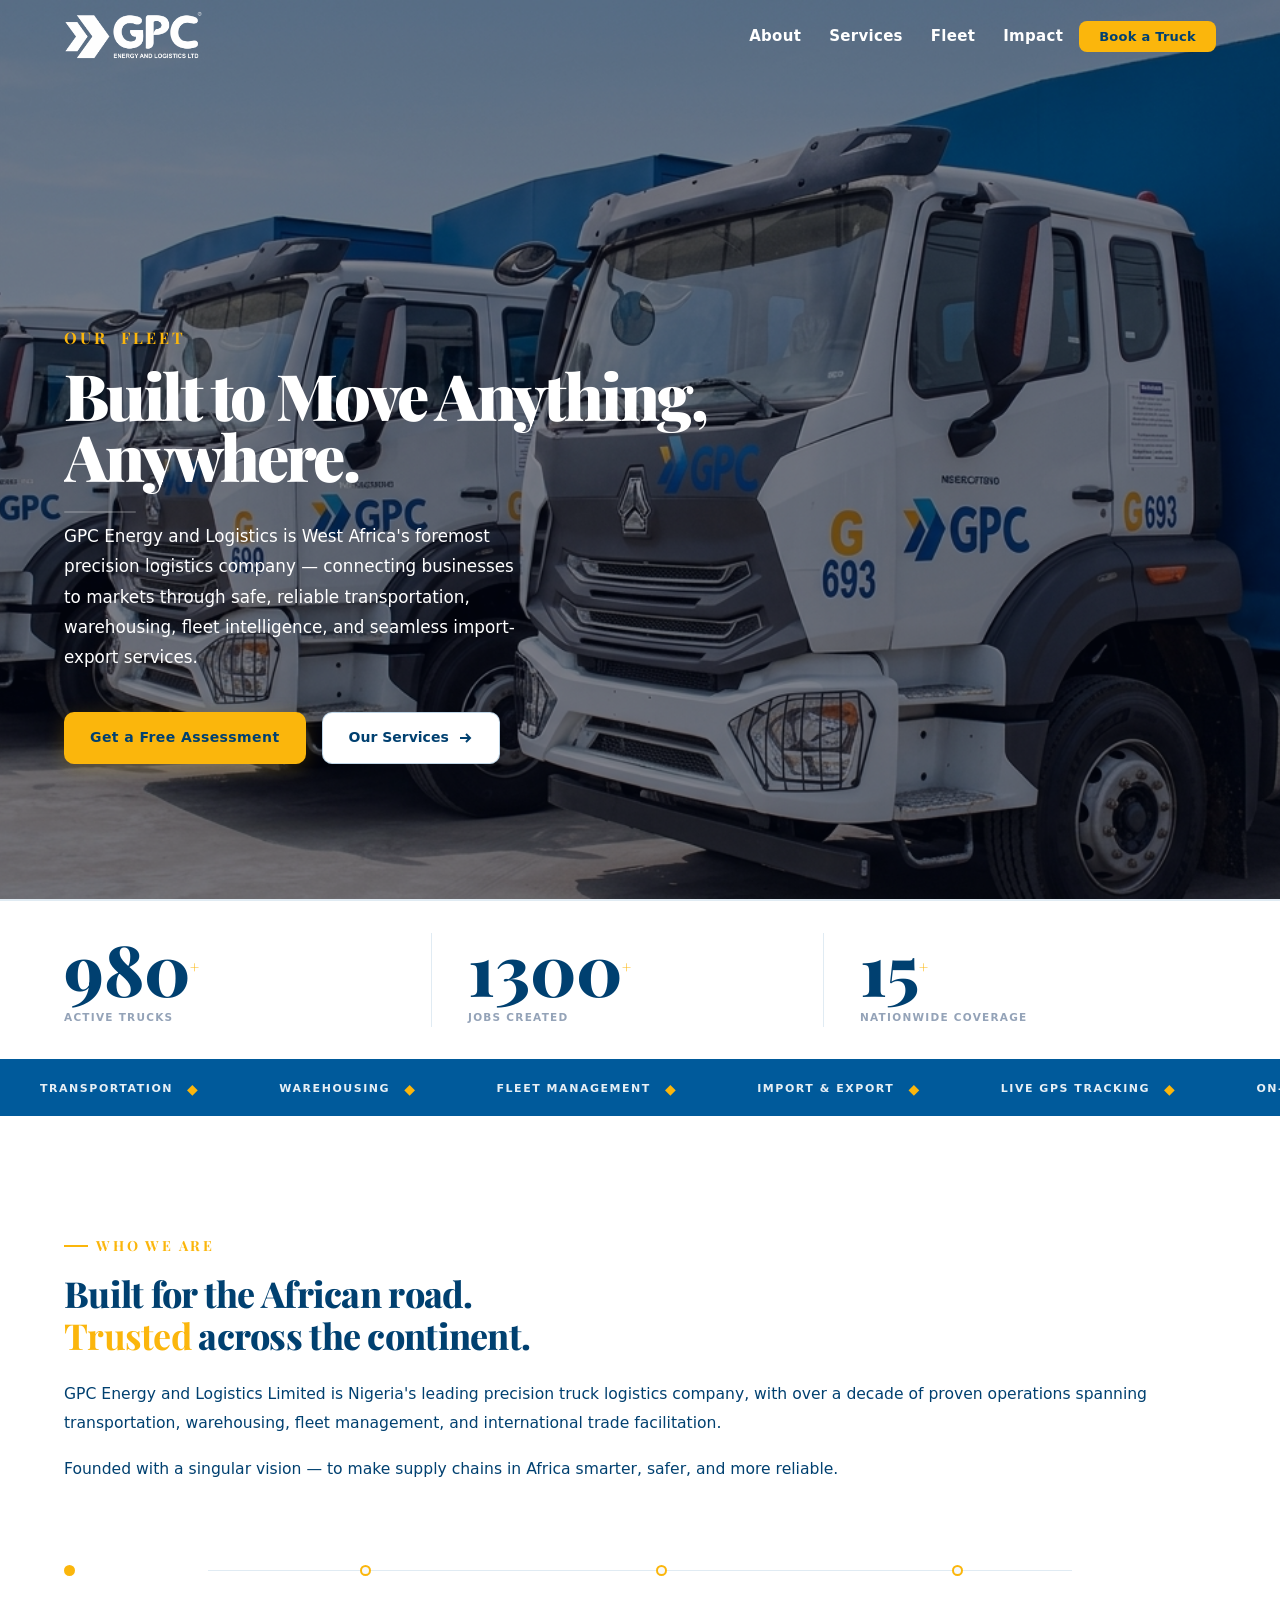
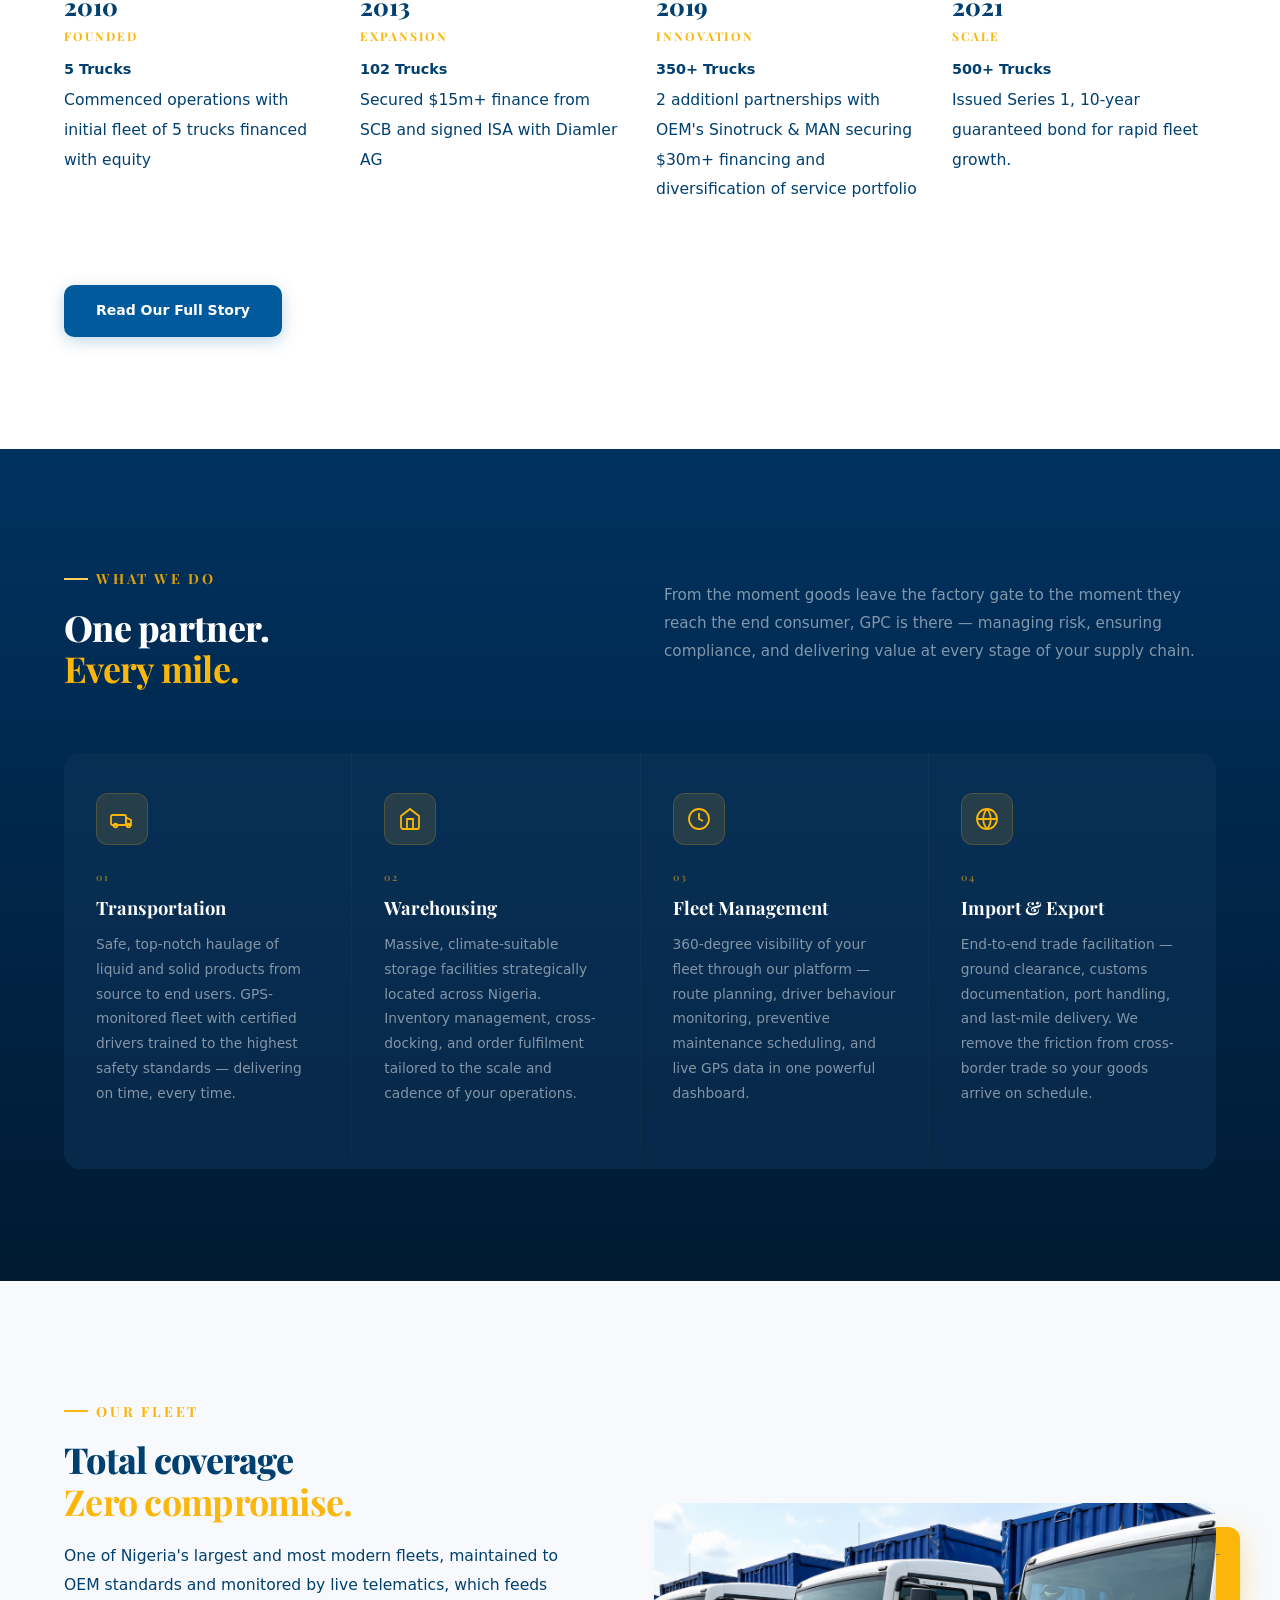
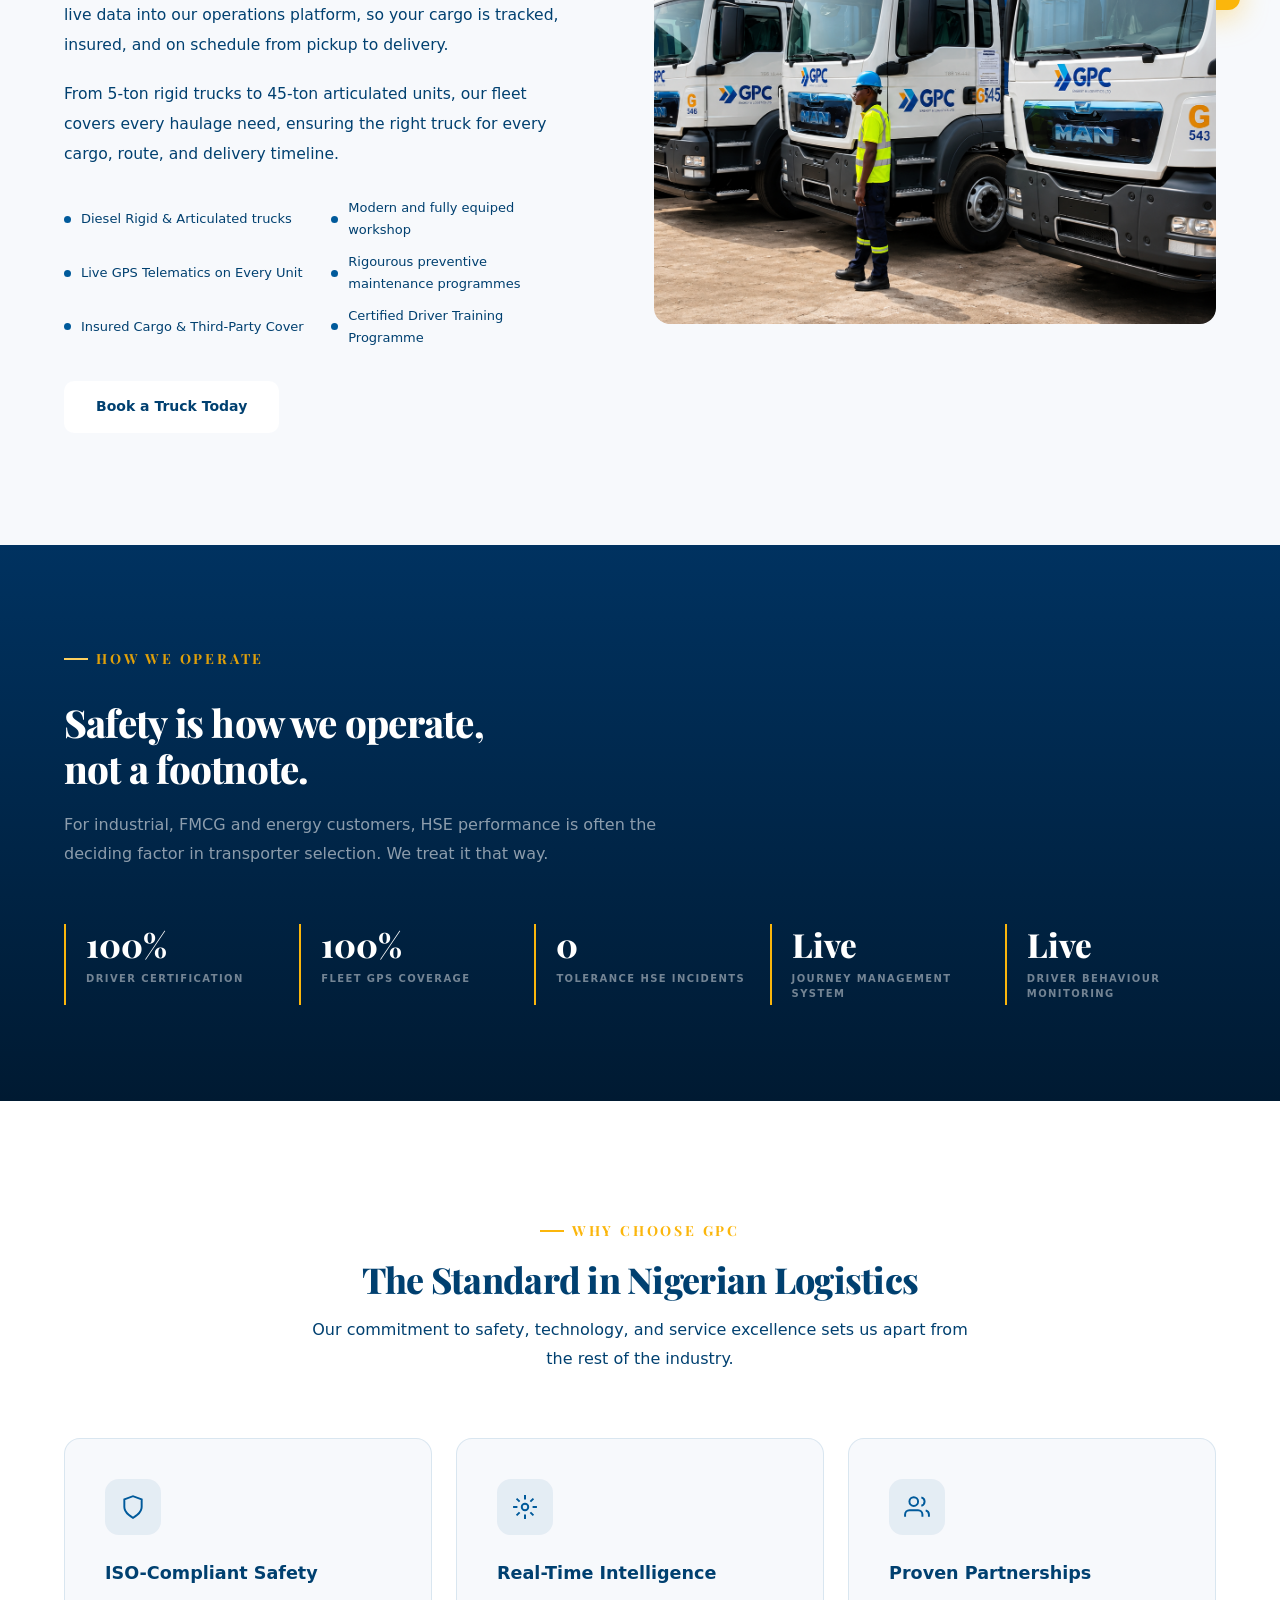
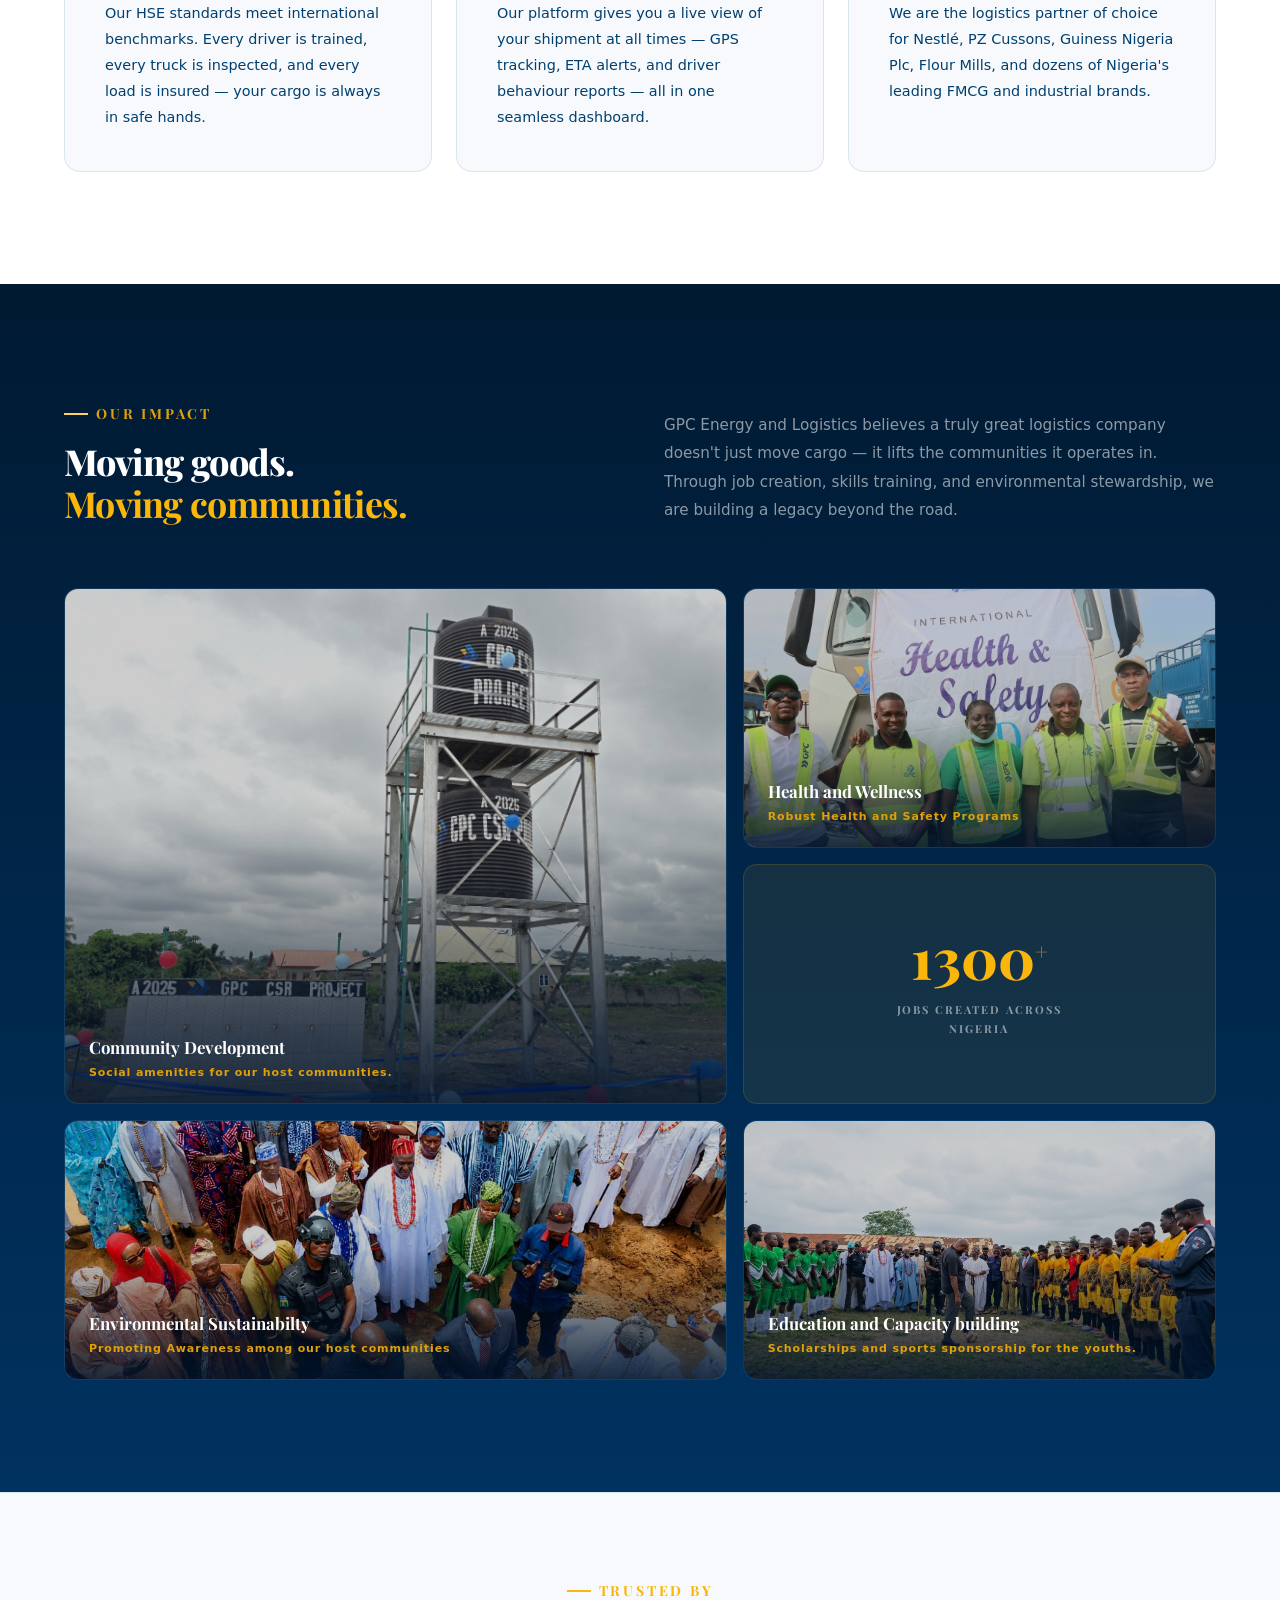
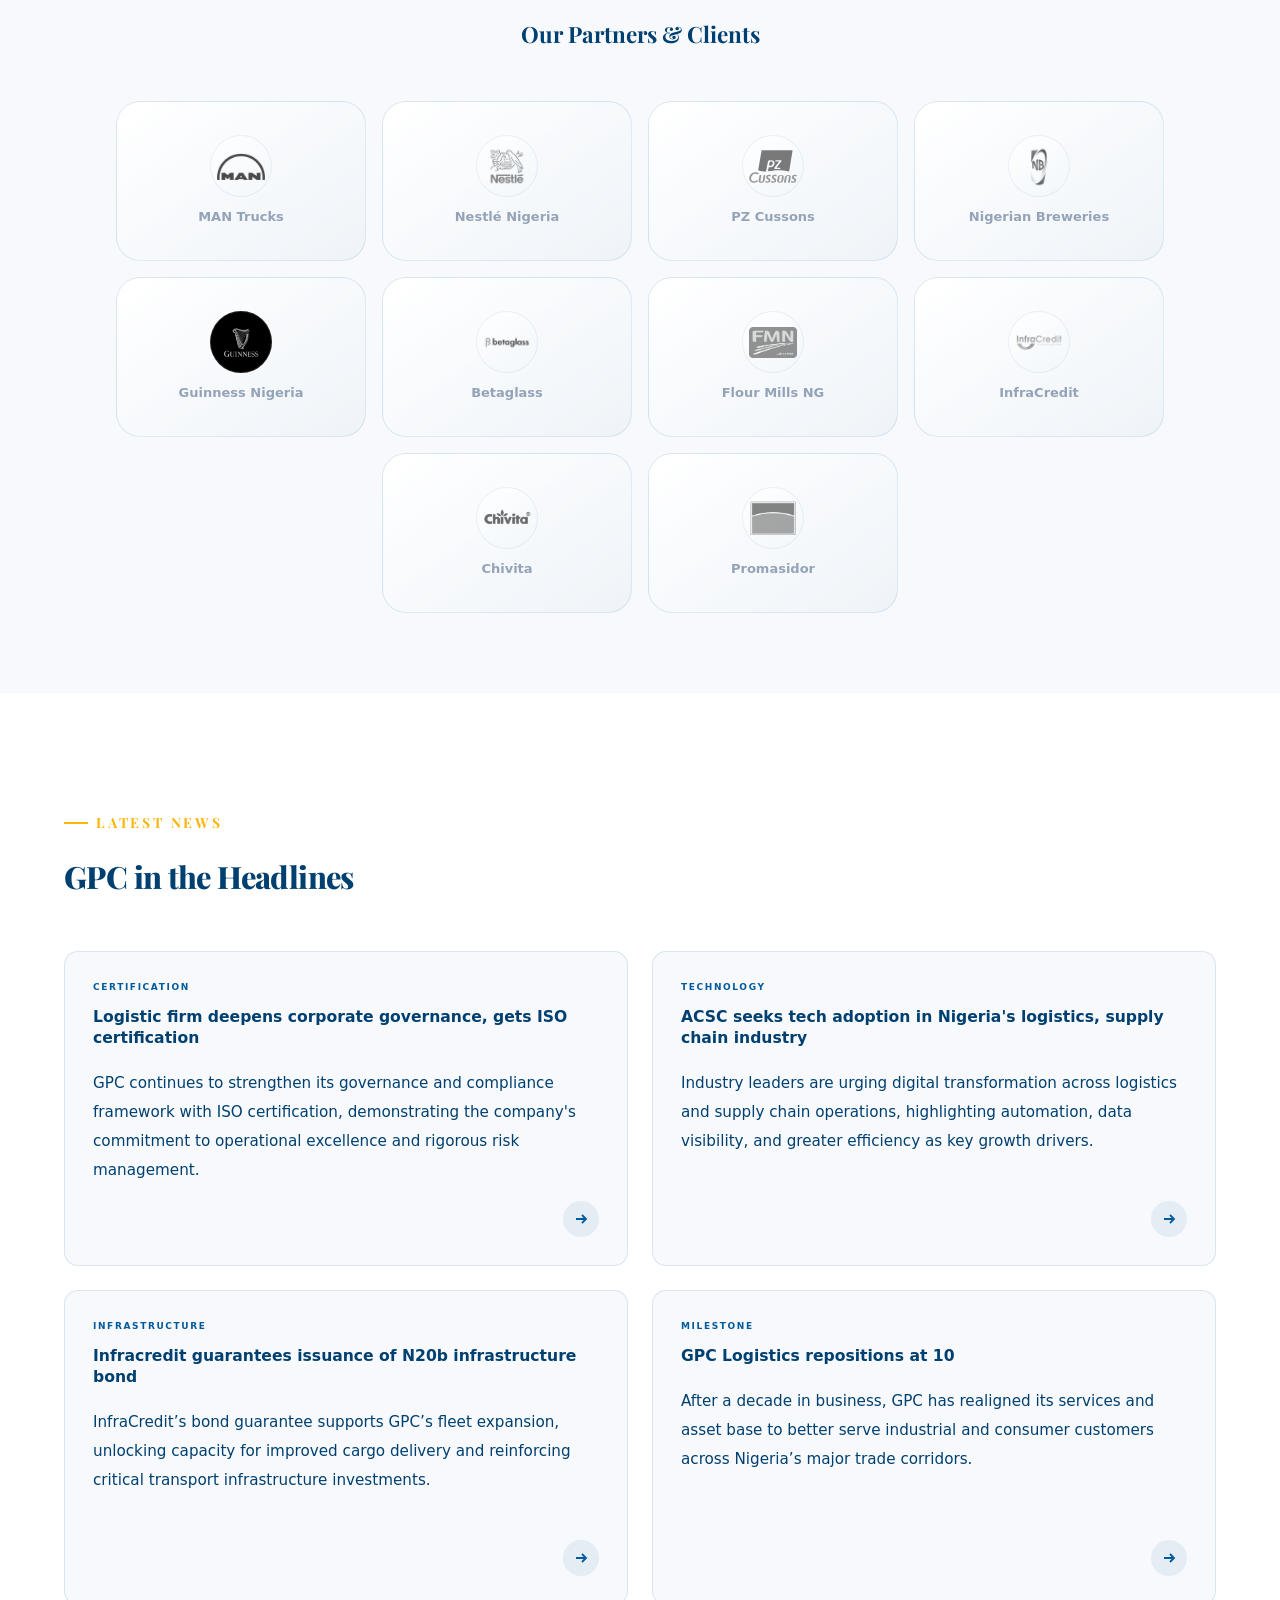
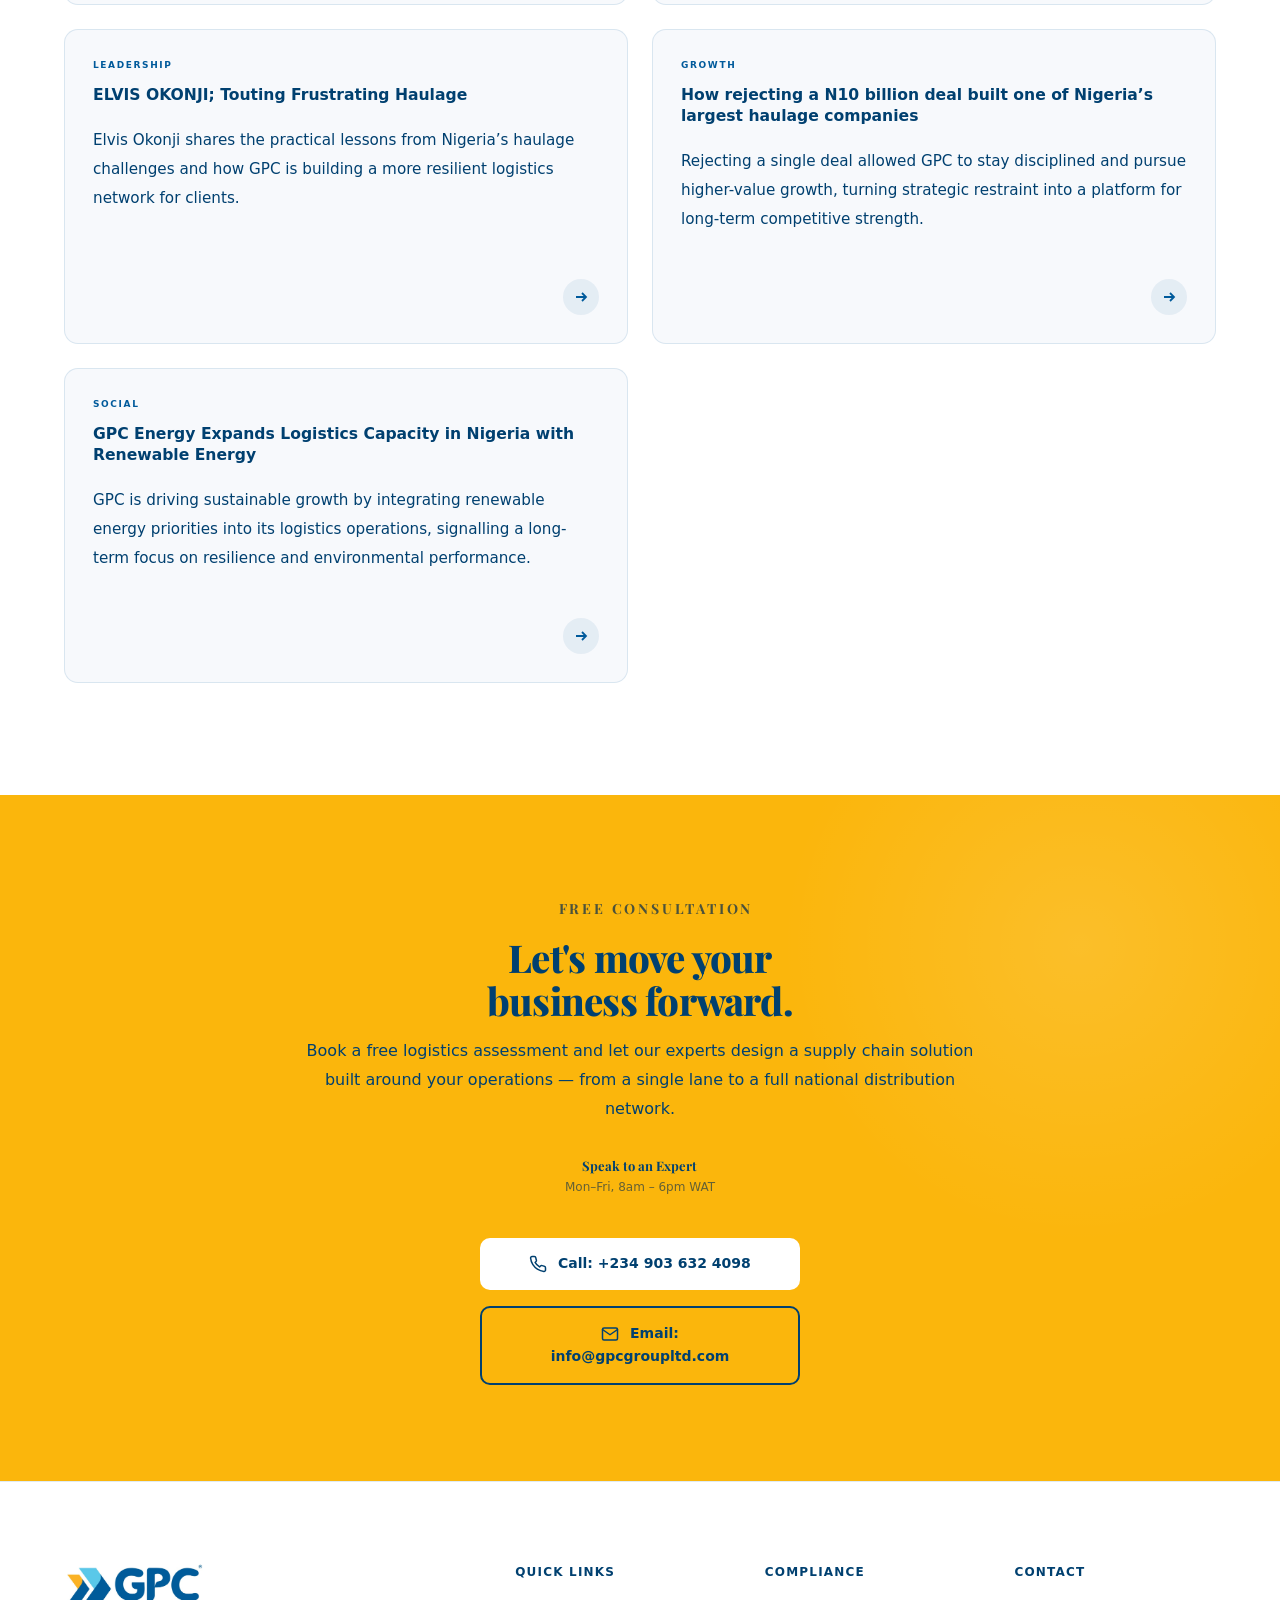
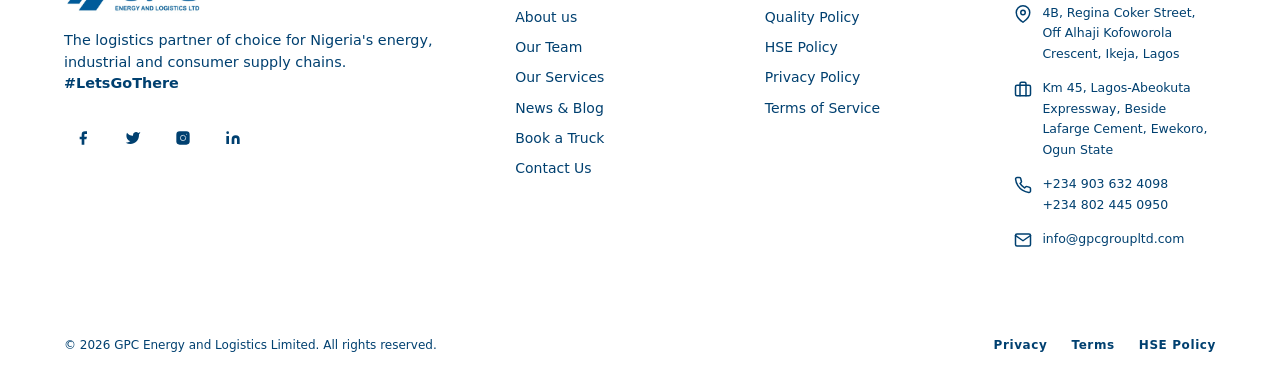
==== commit 57bc28c9: "fix: fix or not fuck it" ====
--- a/index.html
+++ b/index.html
@@ -4690,35 +4690,22 @@
 						<div class="footer__col-title">Quick Links</div>
 						<ul class="footer__links">
 							<li>
-								<a href="https://gpcgroupltd.com/about/"
-									>About us</a
-								>
+								<a href="#about">About us</a>
 							</li>
 							<li>
-								<a href="https://gpcgroupltd.com/our-team/"
-									>Our Team</a
-								>
+								<a href="/about.html#team">Our Team</a>
 							</li>
 							<li>
-								<a href="https://gpcgroupltd.com/services/"
-									>Our Services</a
-								>
+								<a href="#services">Our Services</a>
 							</li>
 							<li>
-								<a href="https://gpcgroupltd.com/blog/"
-									>News &amp; Blog</a
-								>
+								<a href="#news-heading">News &amp; Blog</a>
 							</li>
 							<li>
-								<a
-									href="https://gpcgroupltd.com/logistics-on-demand/"
-									>Book a Truck</a
-								>
+								<a href="#contact">Book a Truck</a>
 							</li>
 							<li>
-								<a href="https://gpcgroupltd.com/contact-us/"
-									>Contact Us</a
-								>
+								<a href="#contact">Contact Us</a>
 							</li>
 						</ul>
 					</div>
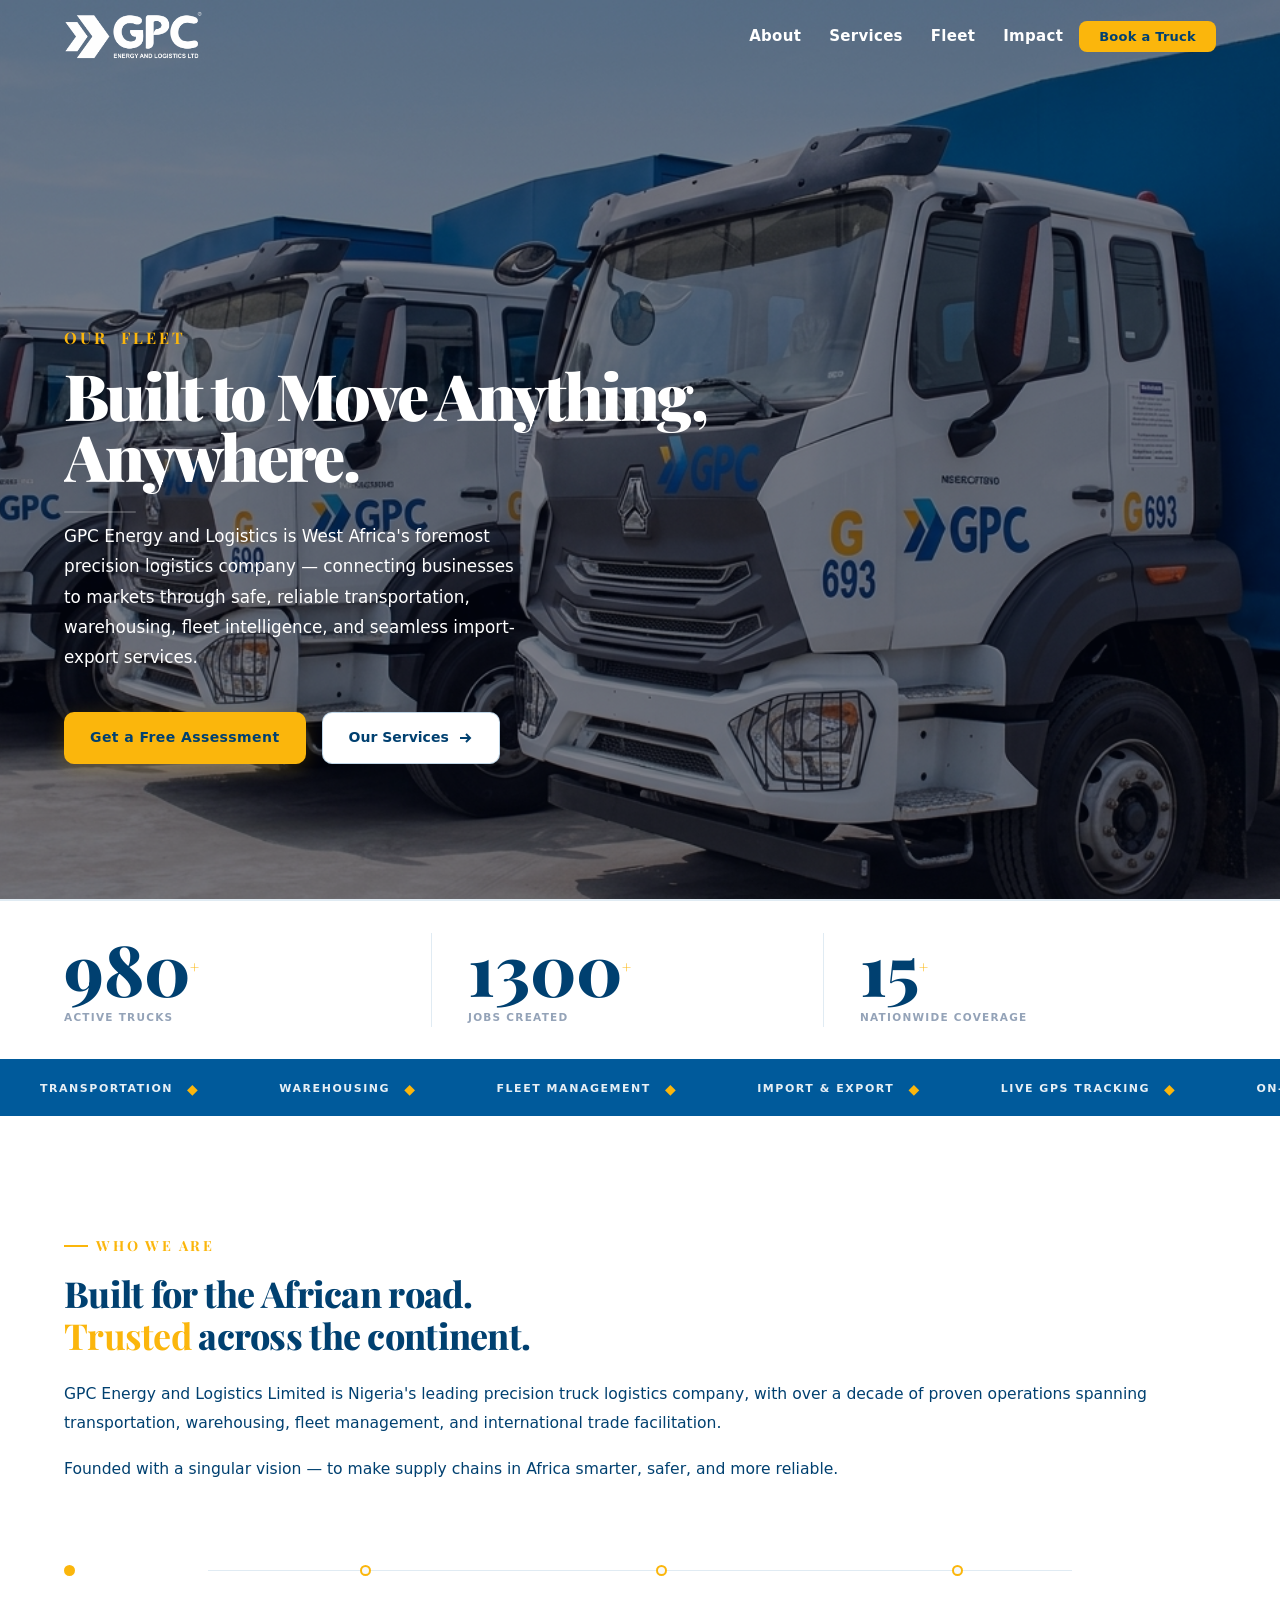
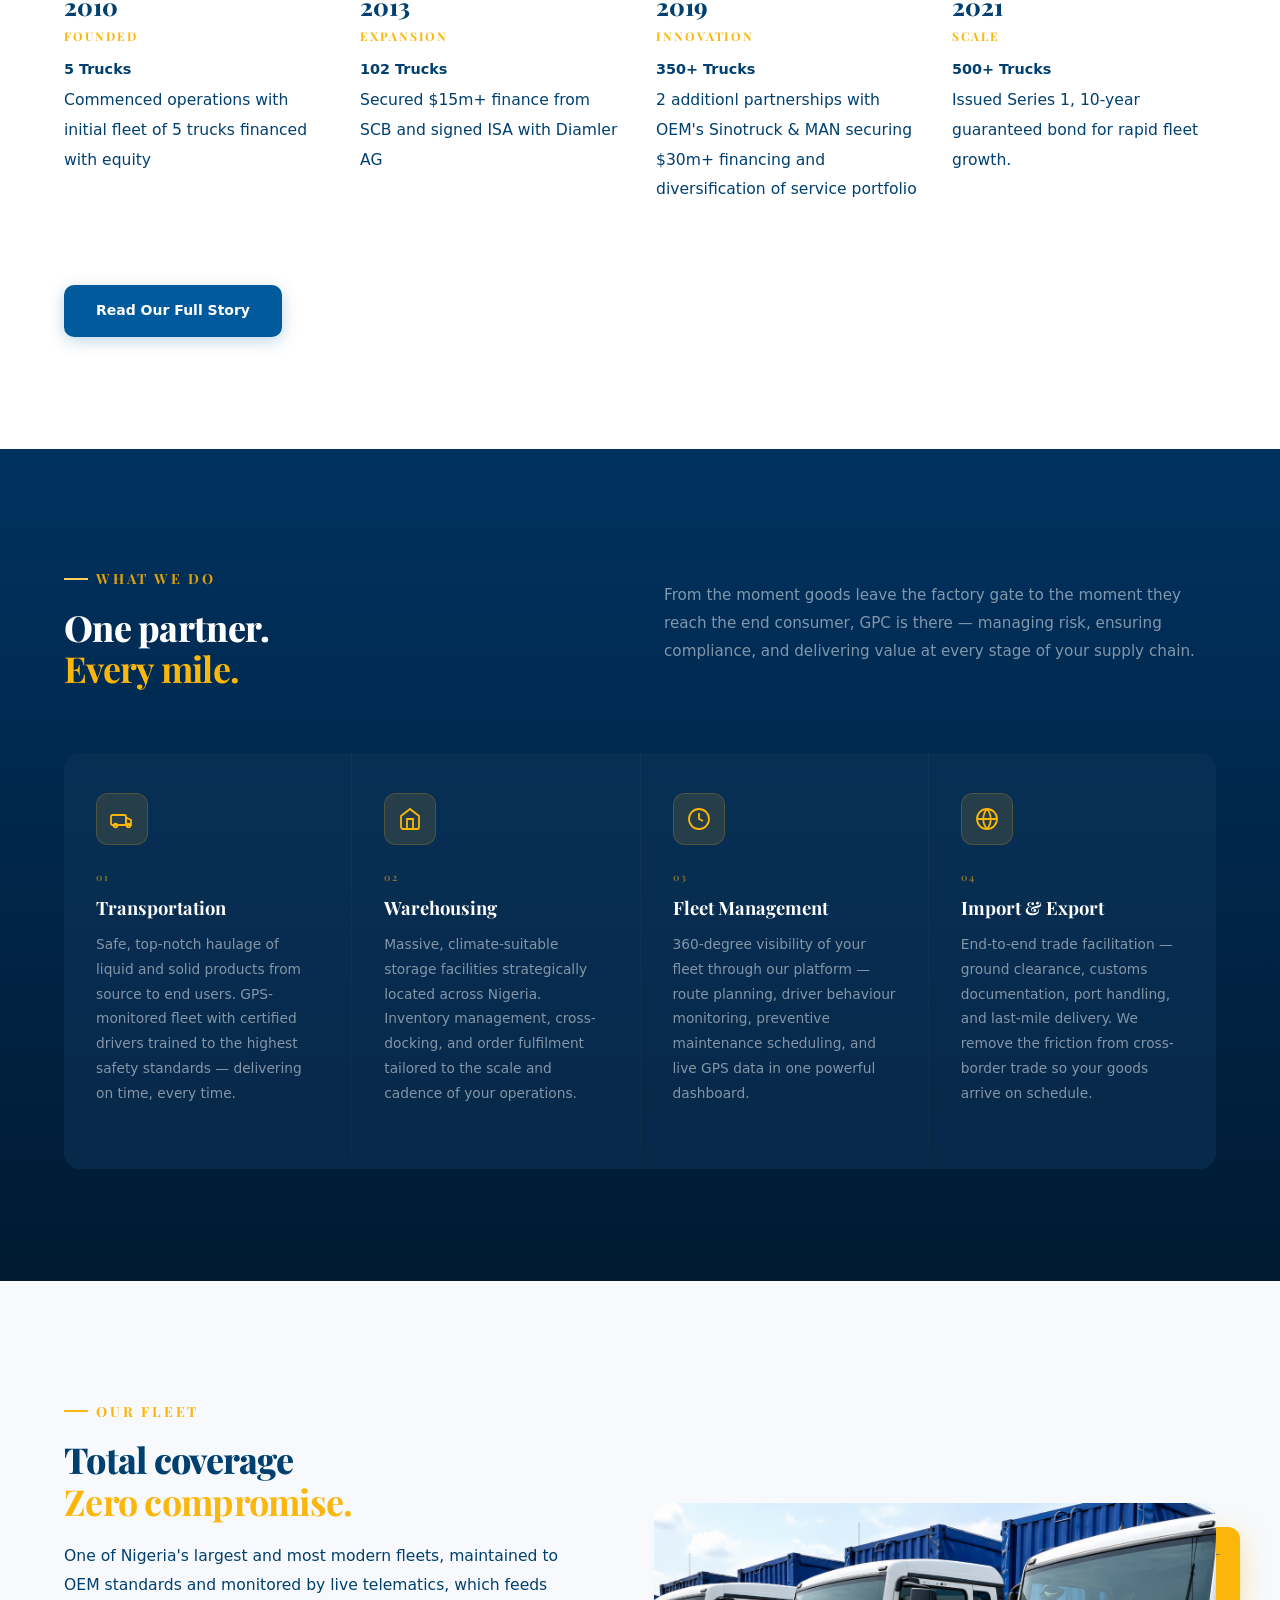
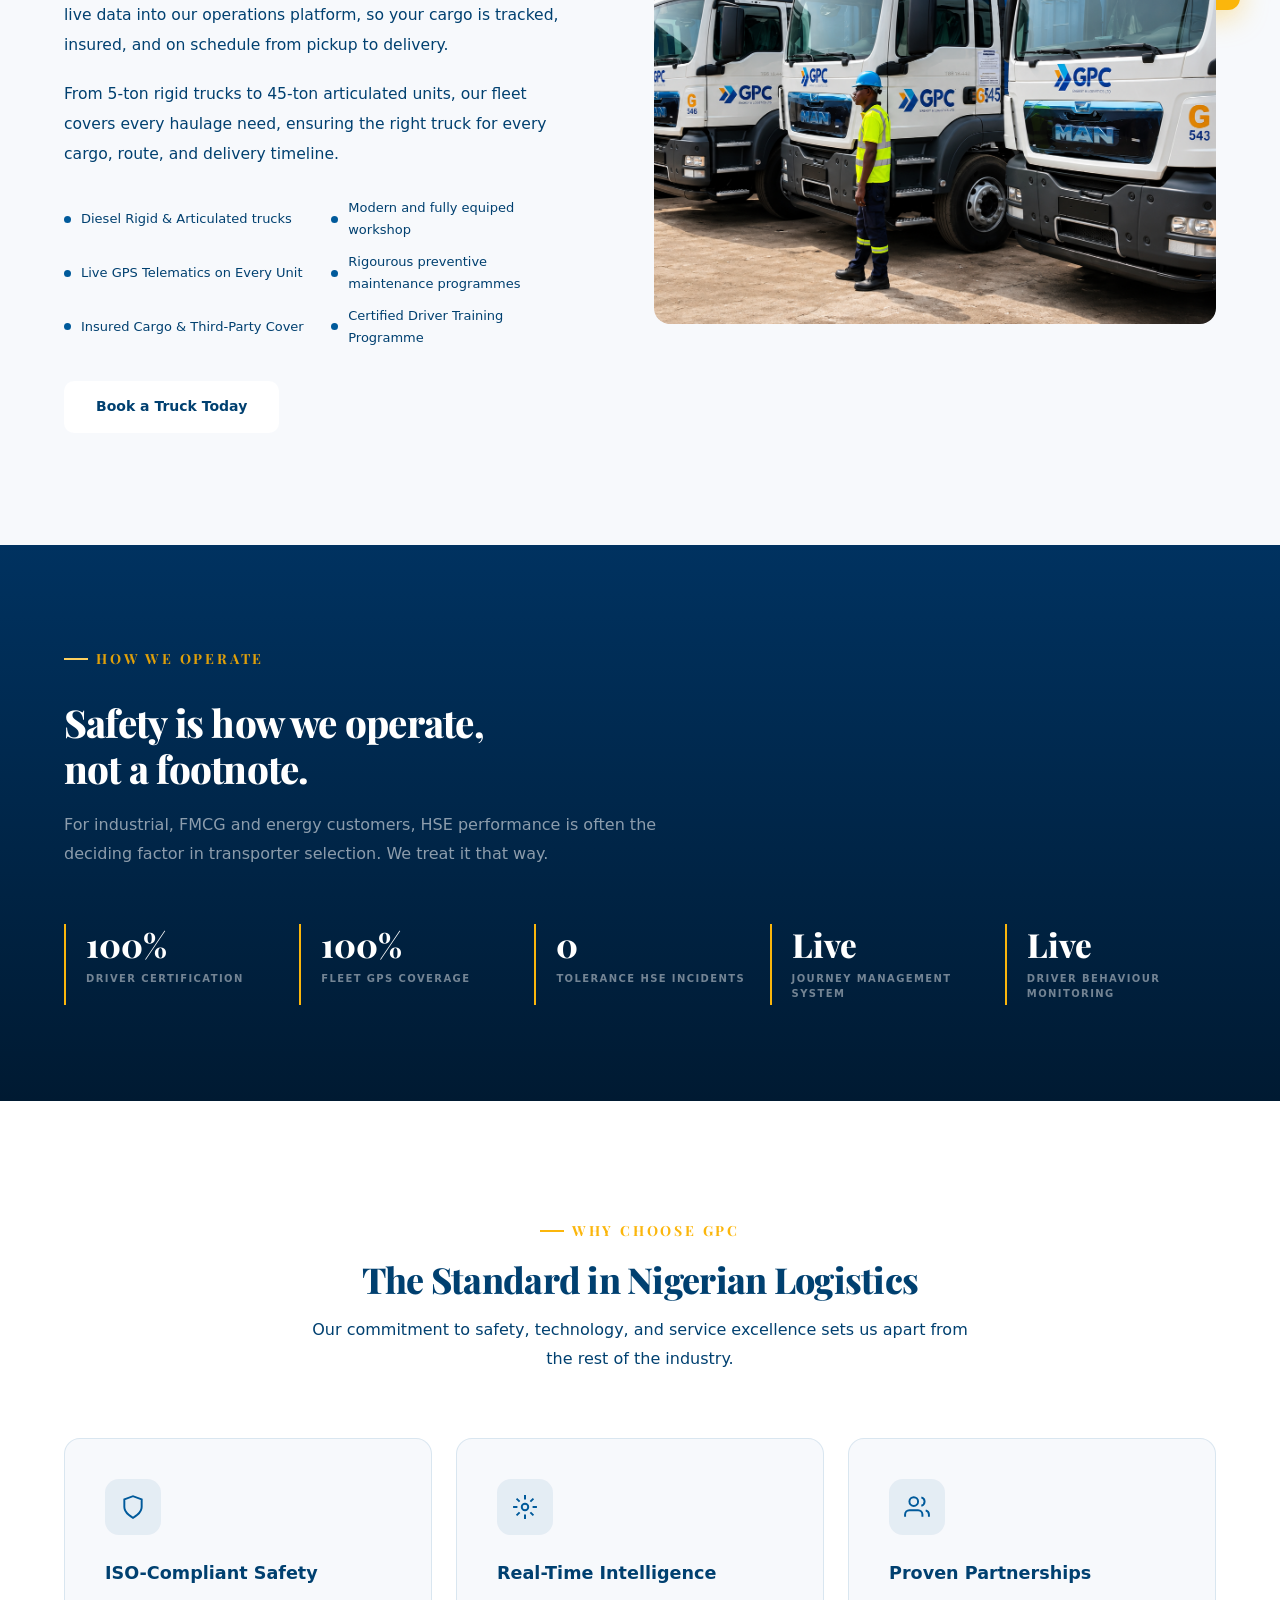
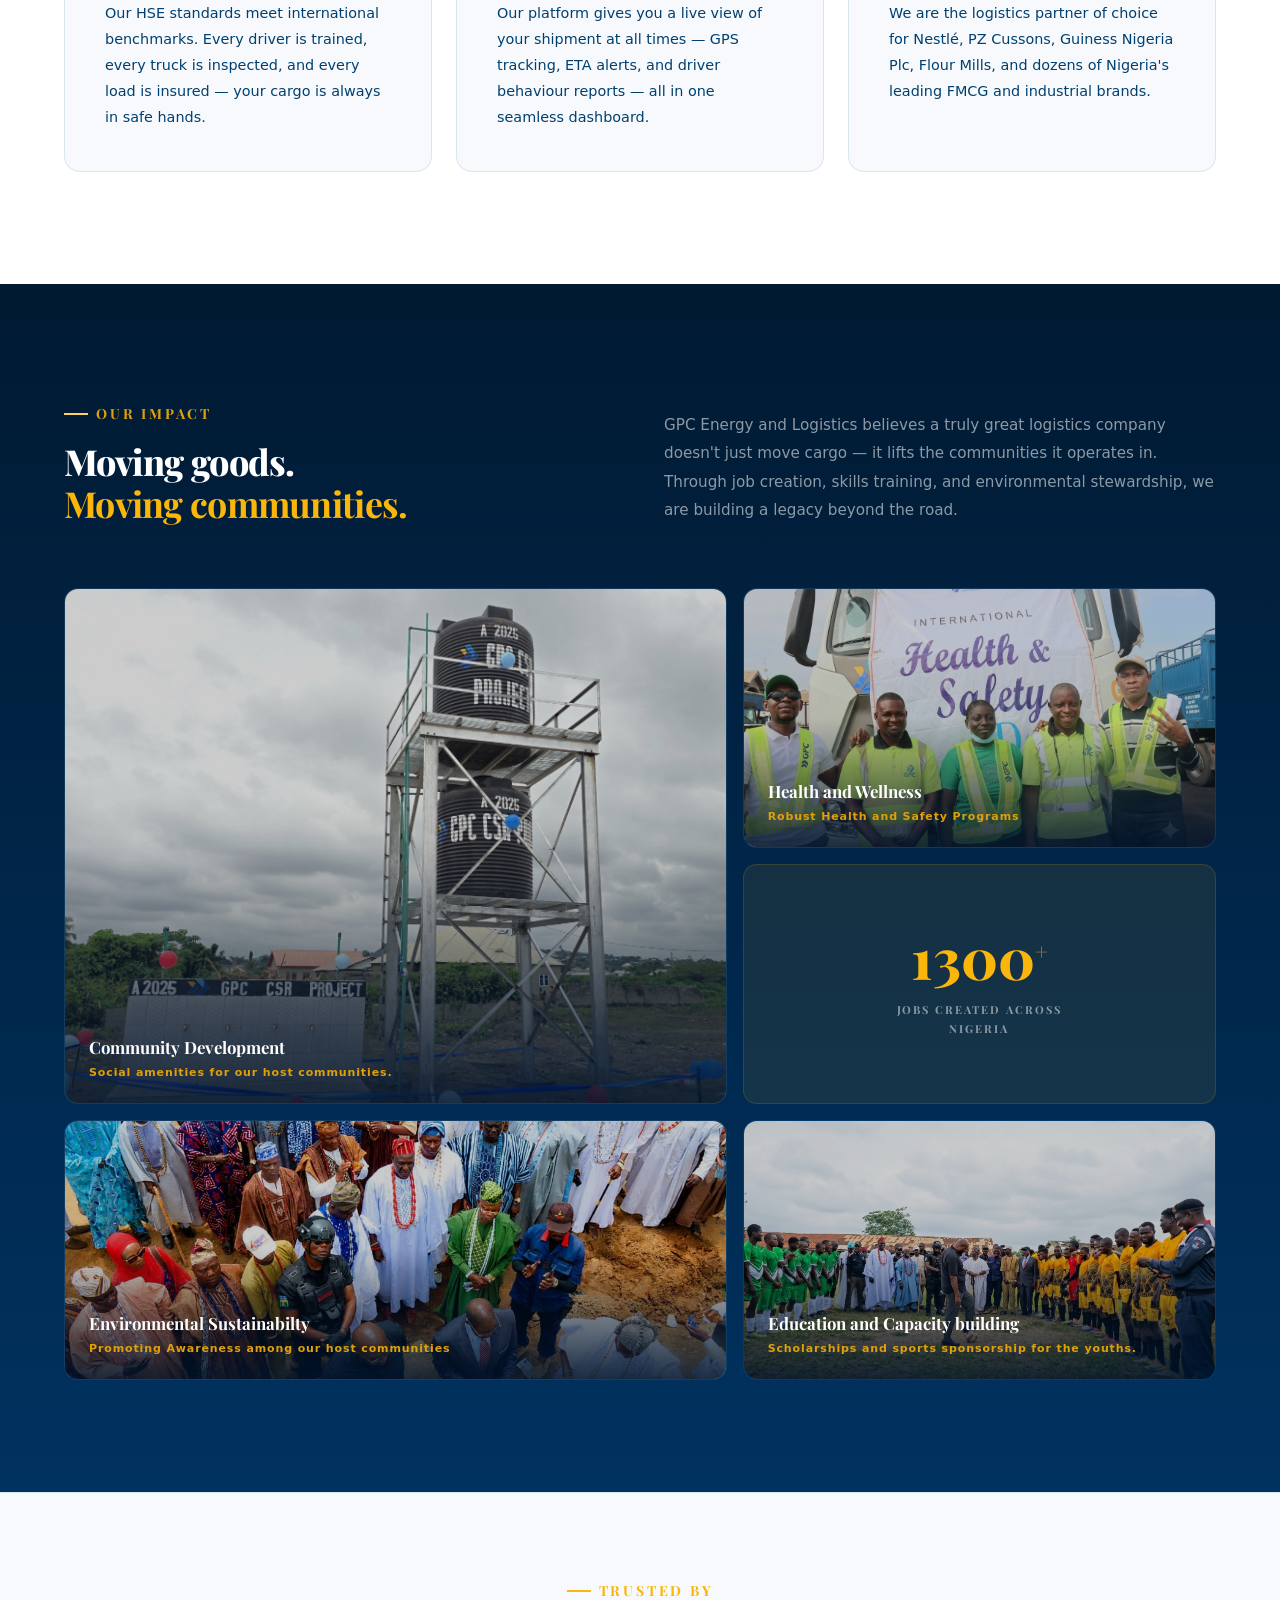
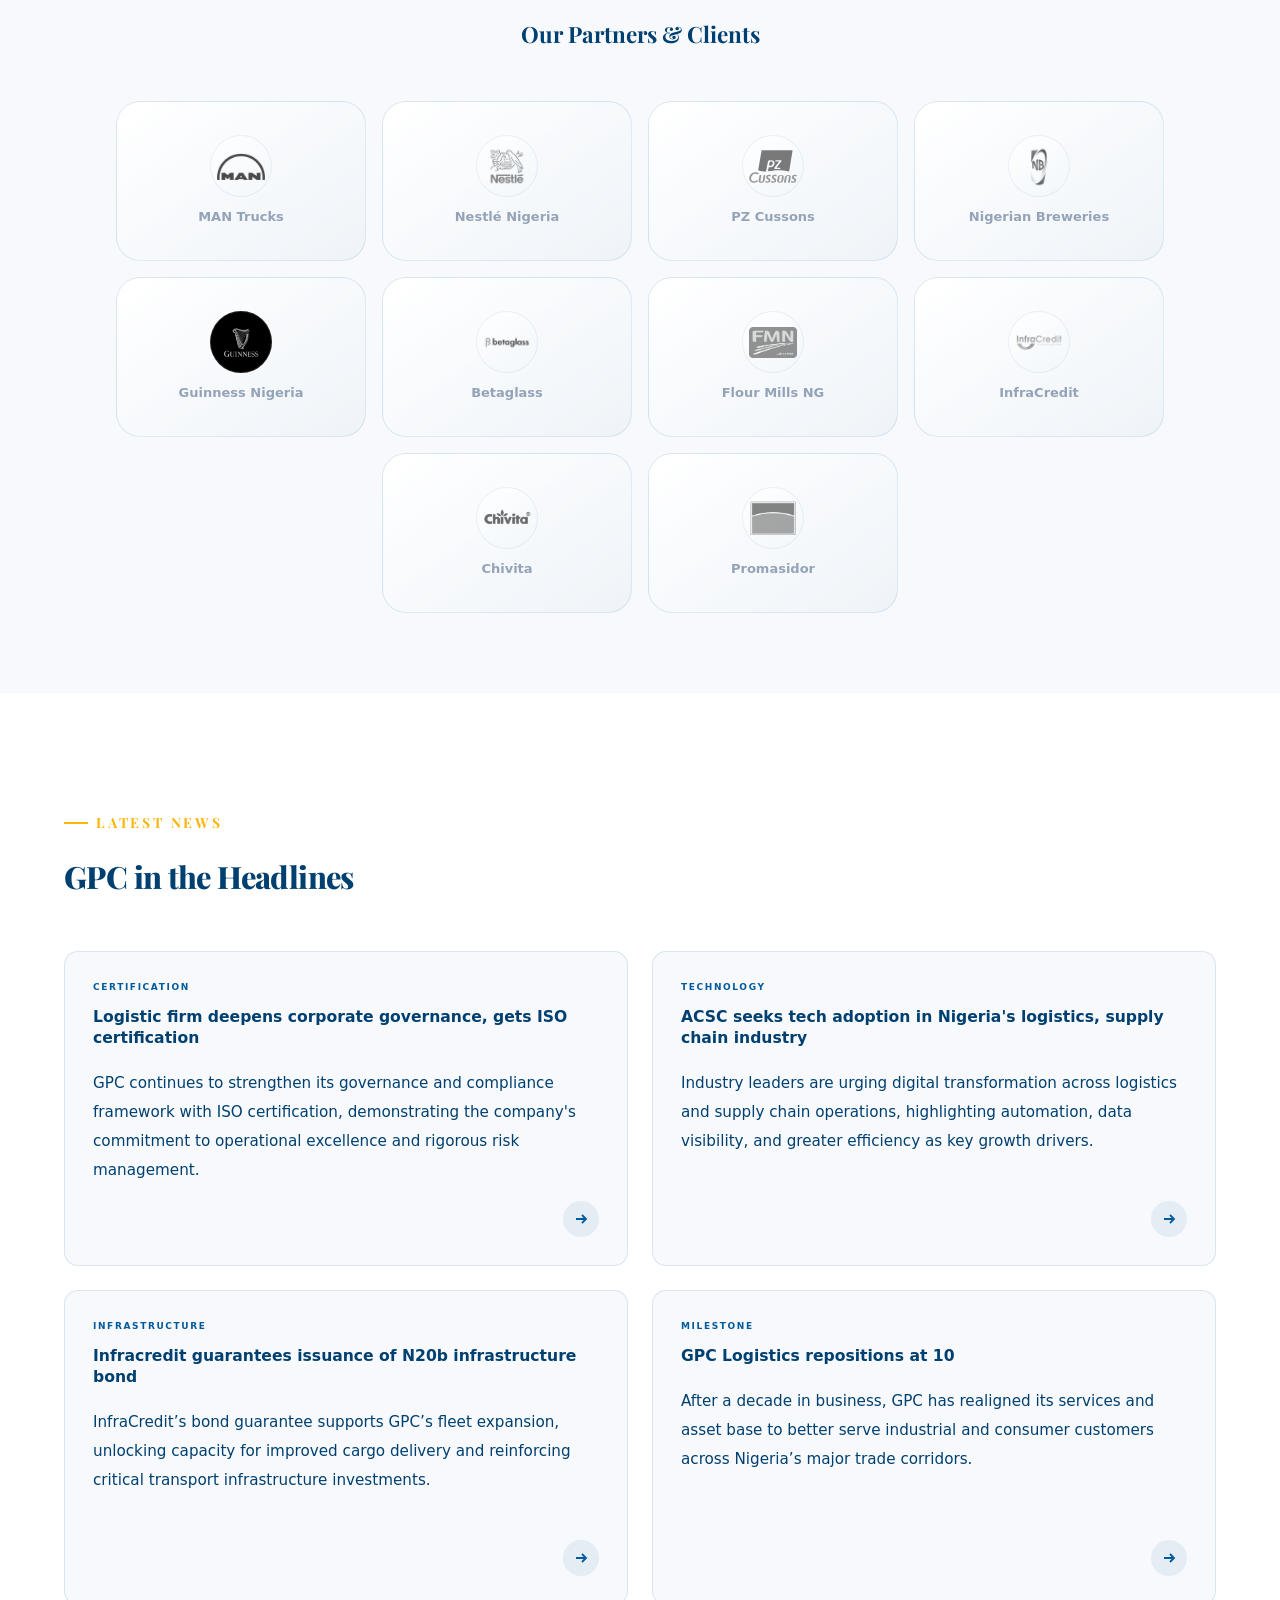
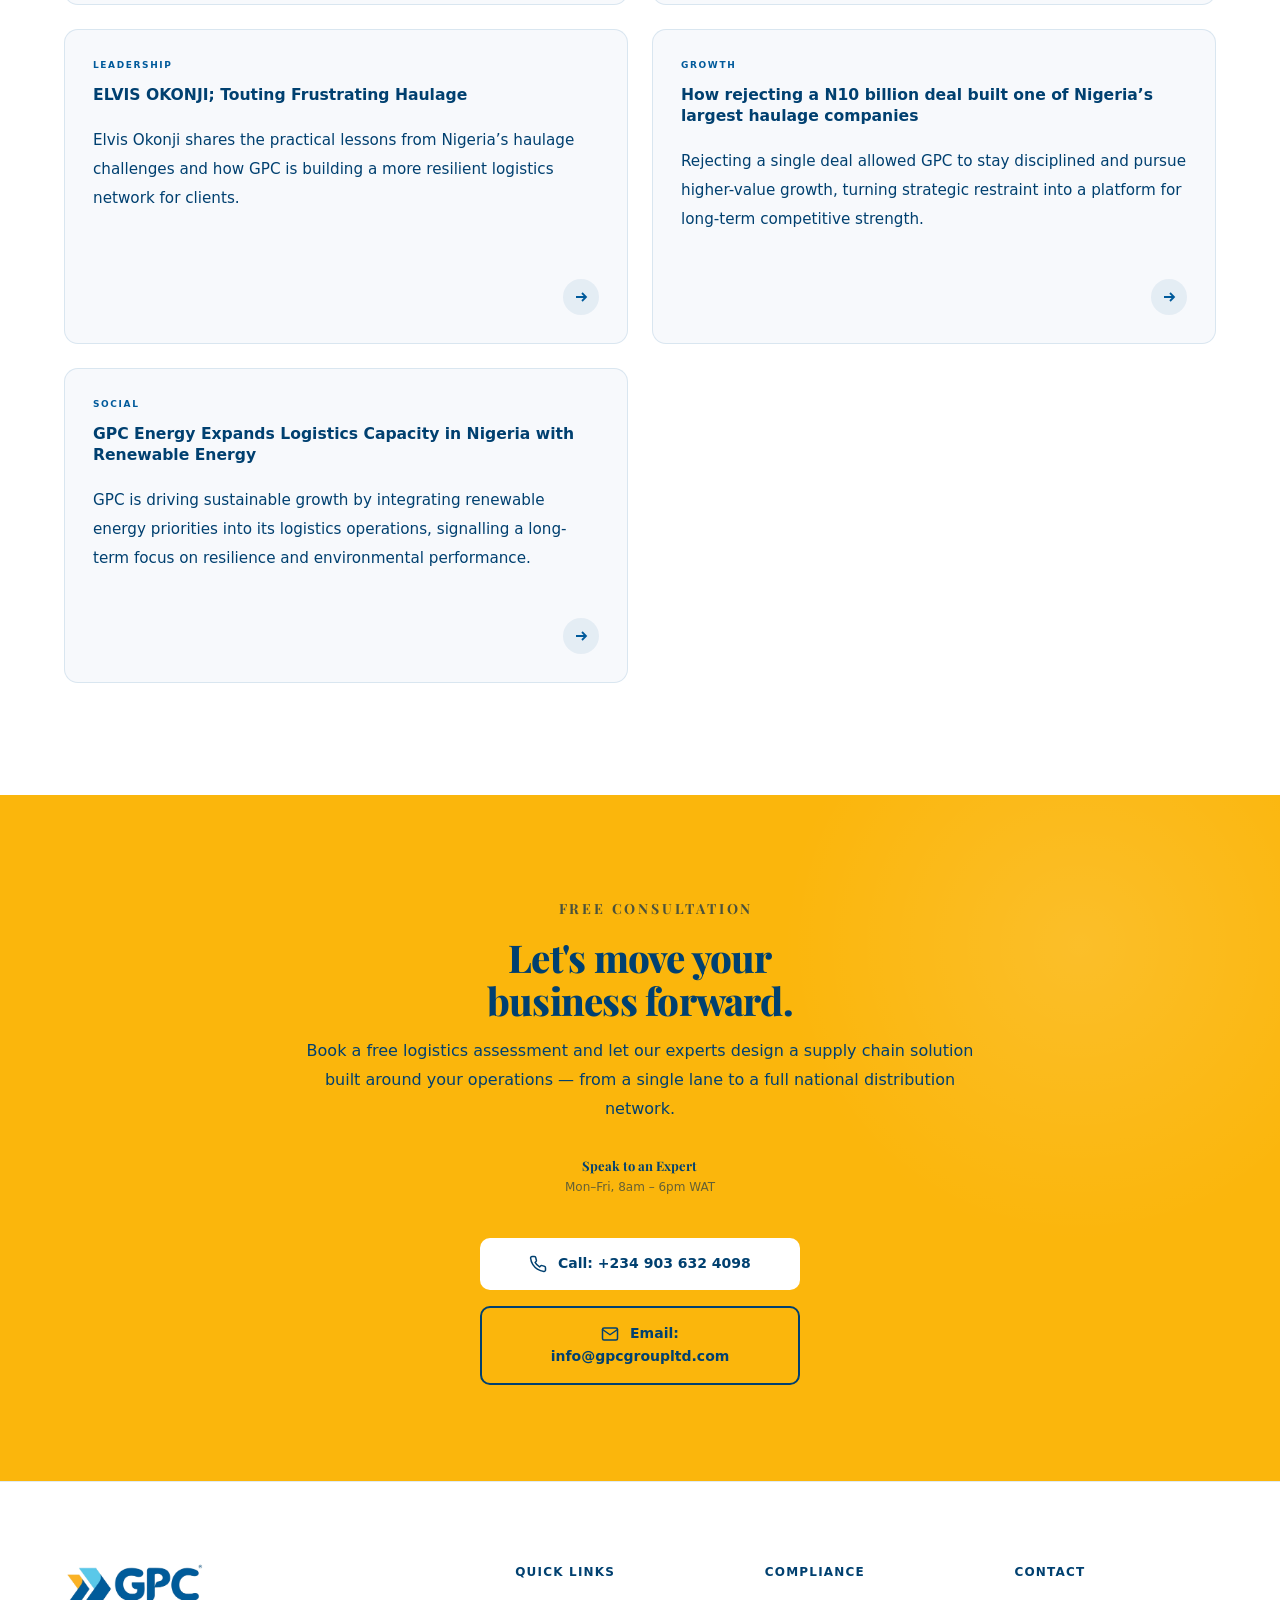
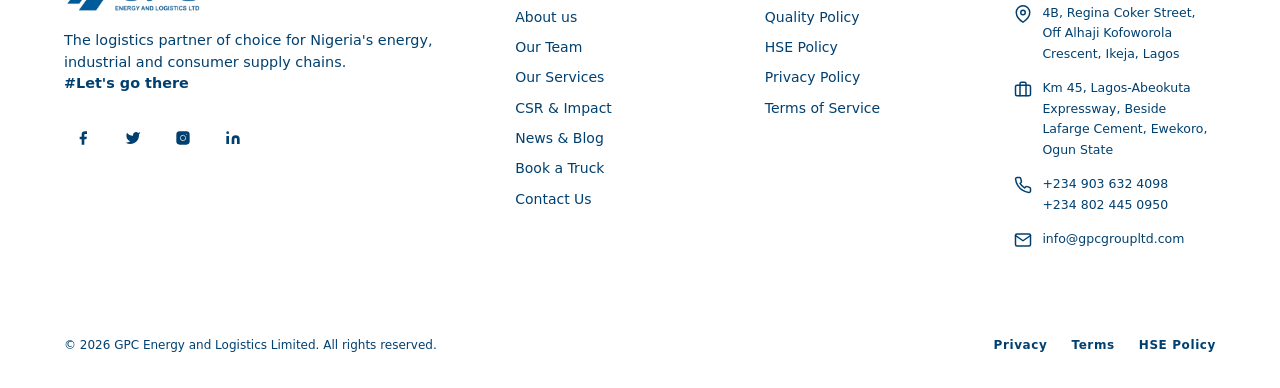
==== commit 7e5ef9d8: "fix: update" ====
--- a/index.html
+++ b/index.html
@@ -4584,7 +4584,7 @@
 					<div>
 						<div class="nav__logo" style="margin-bottom: 1rem">
 							<img
-								src="images/logo.jpeg"
+								src="images/logo.png"
 								alt="GPC Energy and Logistics Logo"
 								style="
 									height: 52px;
@@ -4593,14 +4593,11 @@
 								"
 							/>
 						</div>
-						<!-- <p class="footer__brand-tagline">
-							"The Logistics Partner of Choice."
-						</p> -->
 						<p class="footer__brand-desc">
 							The logistics partner of choice for Nigeria's
 							energy, industrial and consumer supply chains.
 							<br />
-							<strong>#LetsGoThere</strong>
+							<strong>#Let's go there</strong>
 						</p>
 						<div class="footer__social">
 							<a
@@ -4690,22 +4687,27 @@
 						<div class="footer__col-title">Quick Links</div>
 						<ul class="footer__links">
 							<li>
-								<a href="#about">About us</a>
+								<a href="about.html">About us</a>
 							</li>
 							<li>
-								<a href="/about.html#team">Our Team</a>
+								<a href="about.html#team">Our Team</a>
 							</li>
 							<li>
-								<a href="#services">Our Services</a>
+								<a href="index.html#services">Our Services</a>
 							</li>
 							<li>
-								<a href="#news-heading">News &amp; Blog</a>
+								<a href="csr.html">CSR &amp; Impact</a>
 							</li>
 							<li>
-								<a href="#contact">Book a Truck</a>
+								<a href="index.html#news-heading"
+									>News &amp; Blog</a
+								>
 							</li>
 							<li>
-								<a href="#contact">Contact Us</a>
+								<a href="about.html#contact">Book a Truck</a>
+							</li>
+							<li>
+								<a href="about.html#contact">Contact Us</a>
 							</li>
 						</ul>
 					</div>
@@ -4713,14 +4715,12 @@
 						<div class="footer__col-title">Compliance</div>
 						<ul class="footer__links">
 							<li>
-								<a
-									href="https://gpcgroupltd.com/wp-content/uploads/2022/12/QUALITY-POLICY-STATEMEN1.pdf"
+								<a href="/companies/HSE POLICY.pdf"
 									>Quality Policy</a
 								>
 							</li>
 							<li>
-								<a
-									href="https://gpcgroupltd.com/wp-content/uploads/2024/01/HSE-POLICY-FD.pdf"
+								<a href="/companies/HSE POLICY.pdf"
 									>HSE Policy</a
 								>
 							</li>
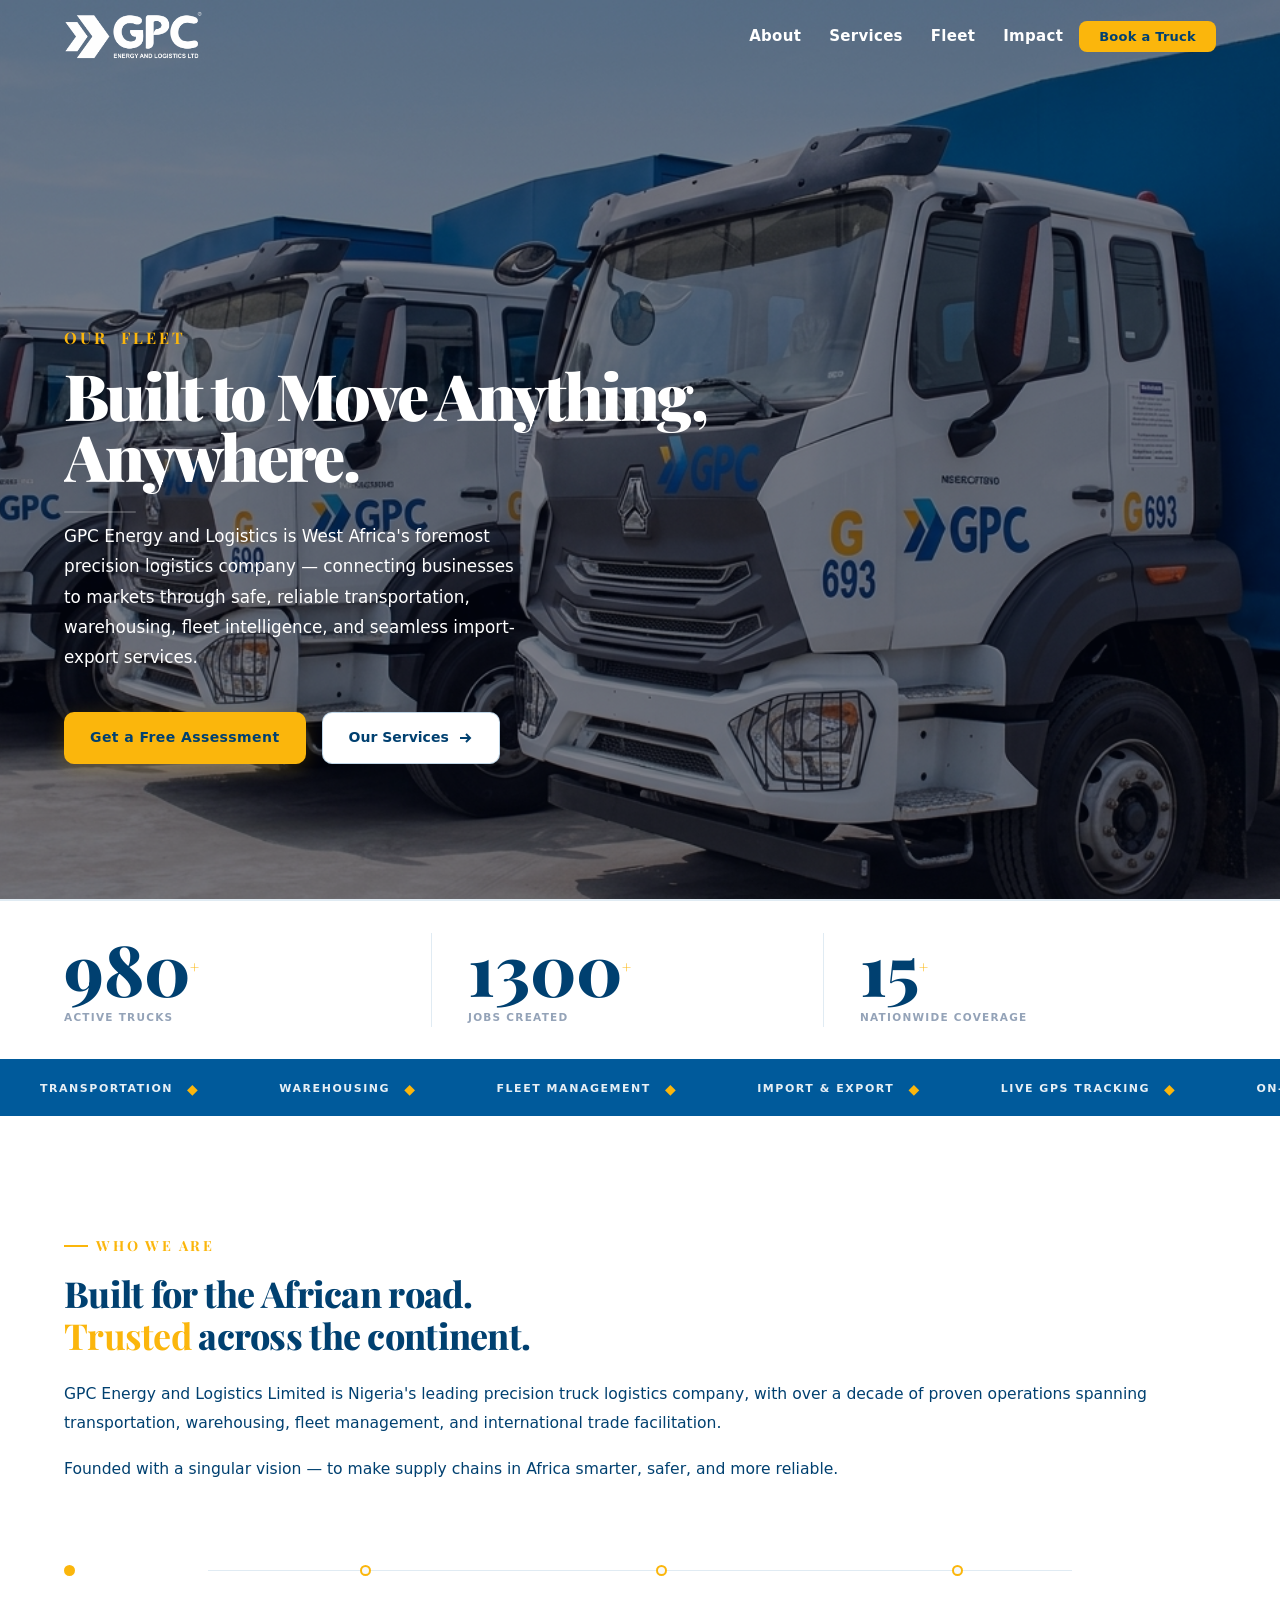
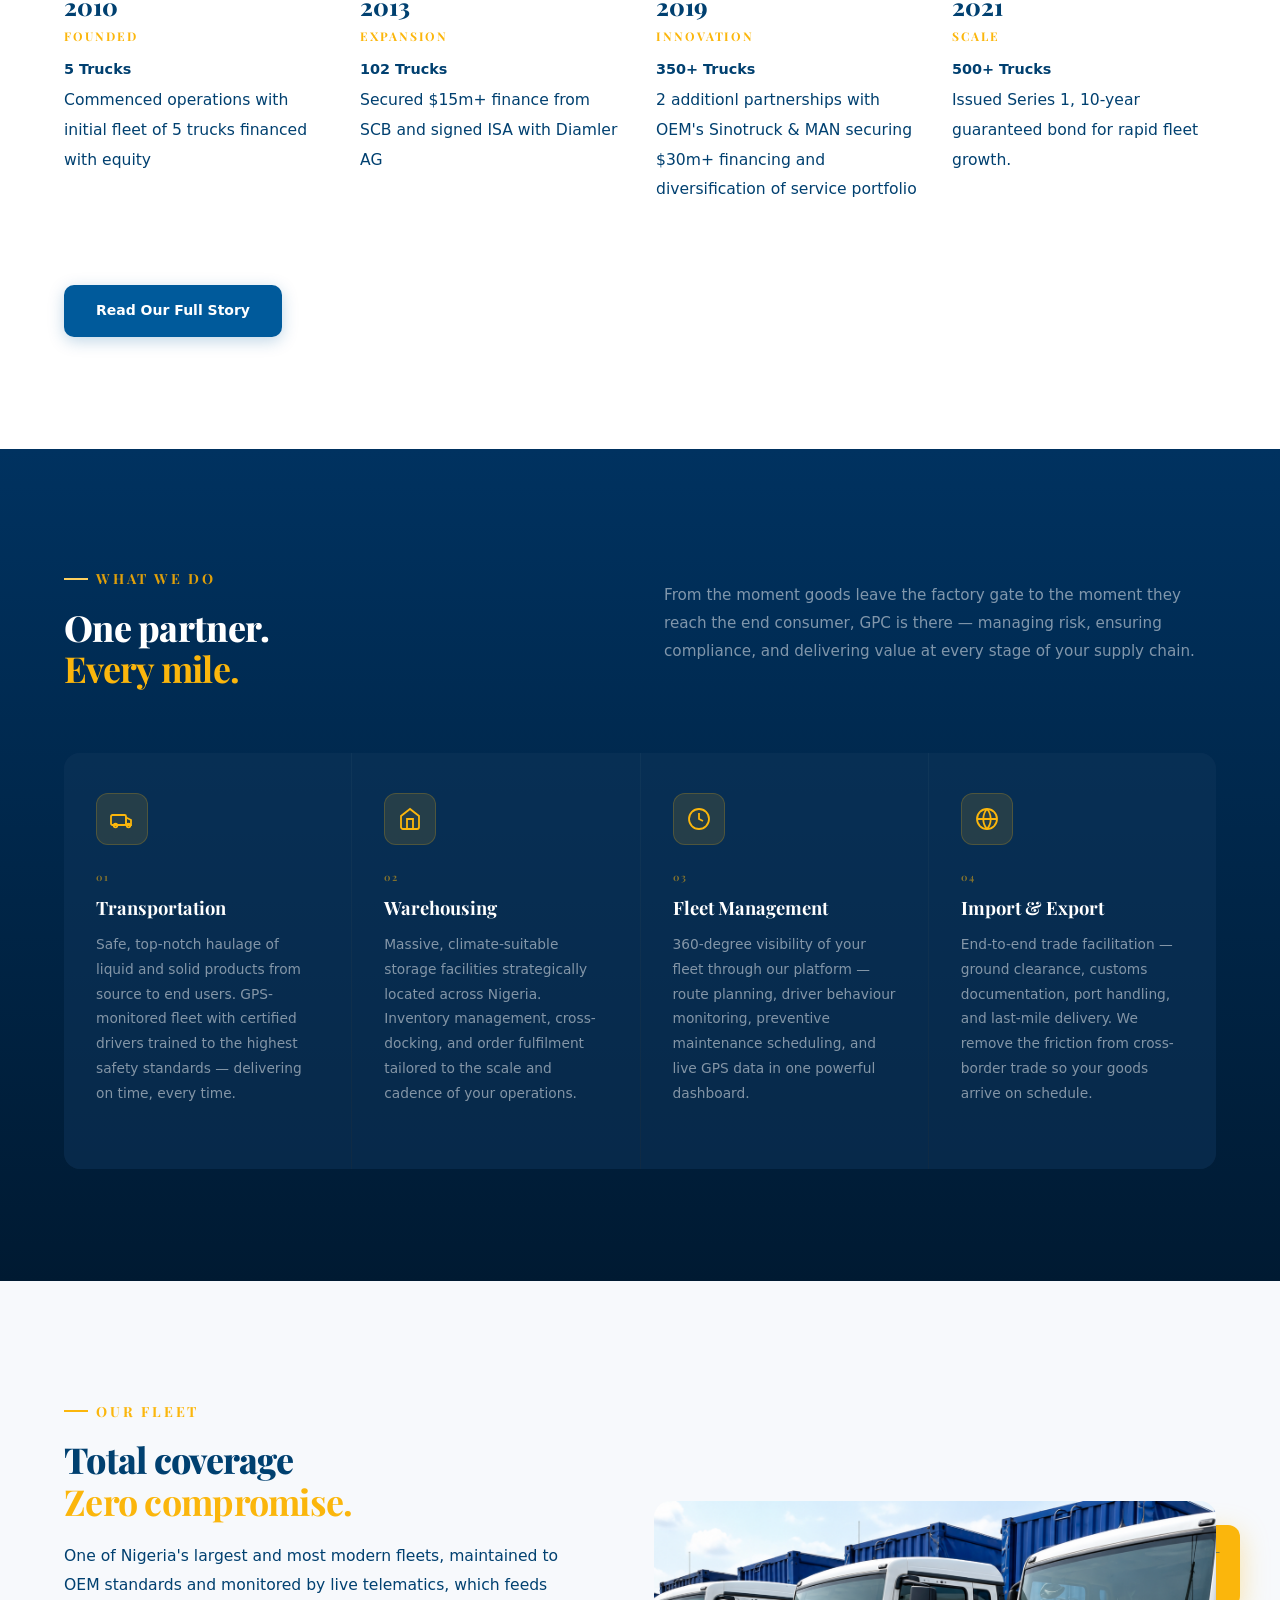
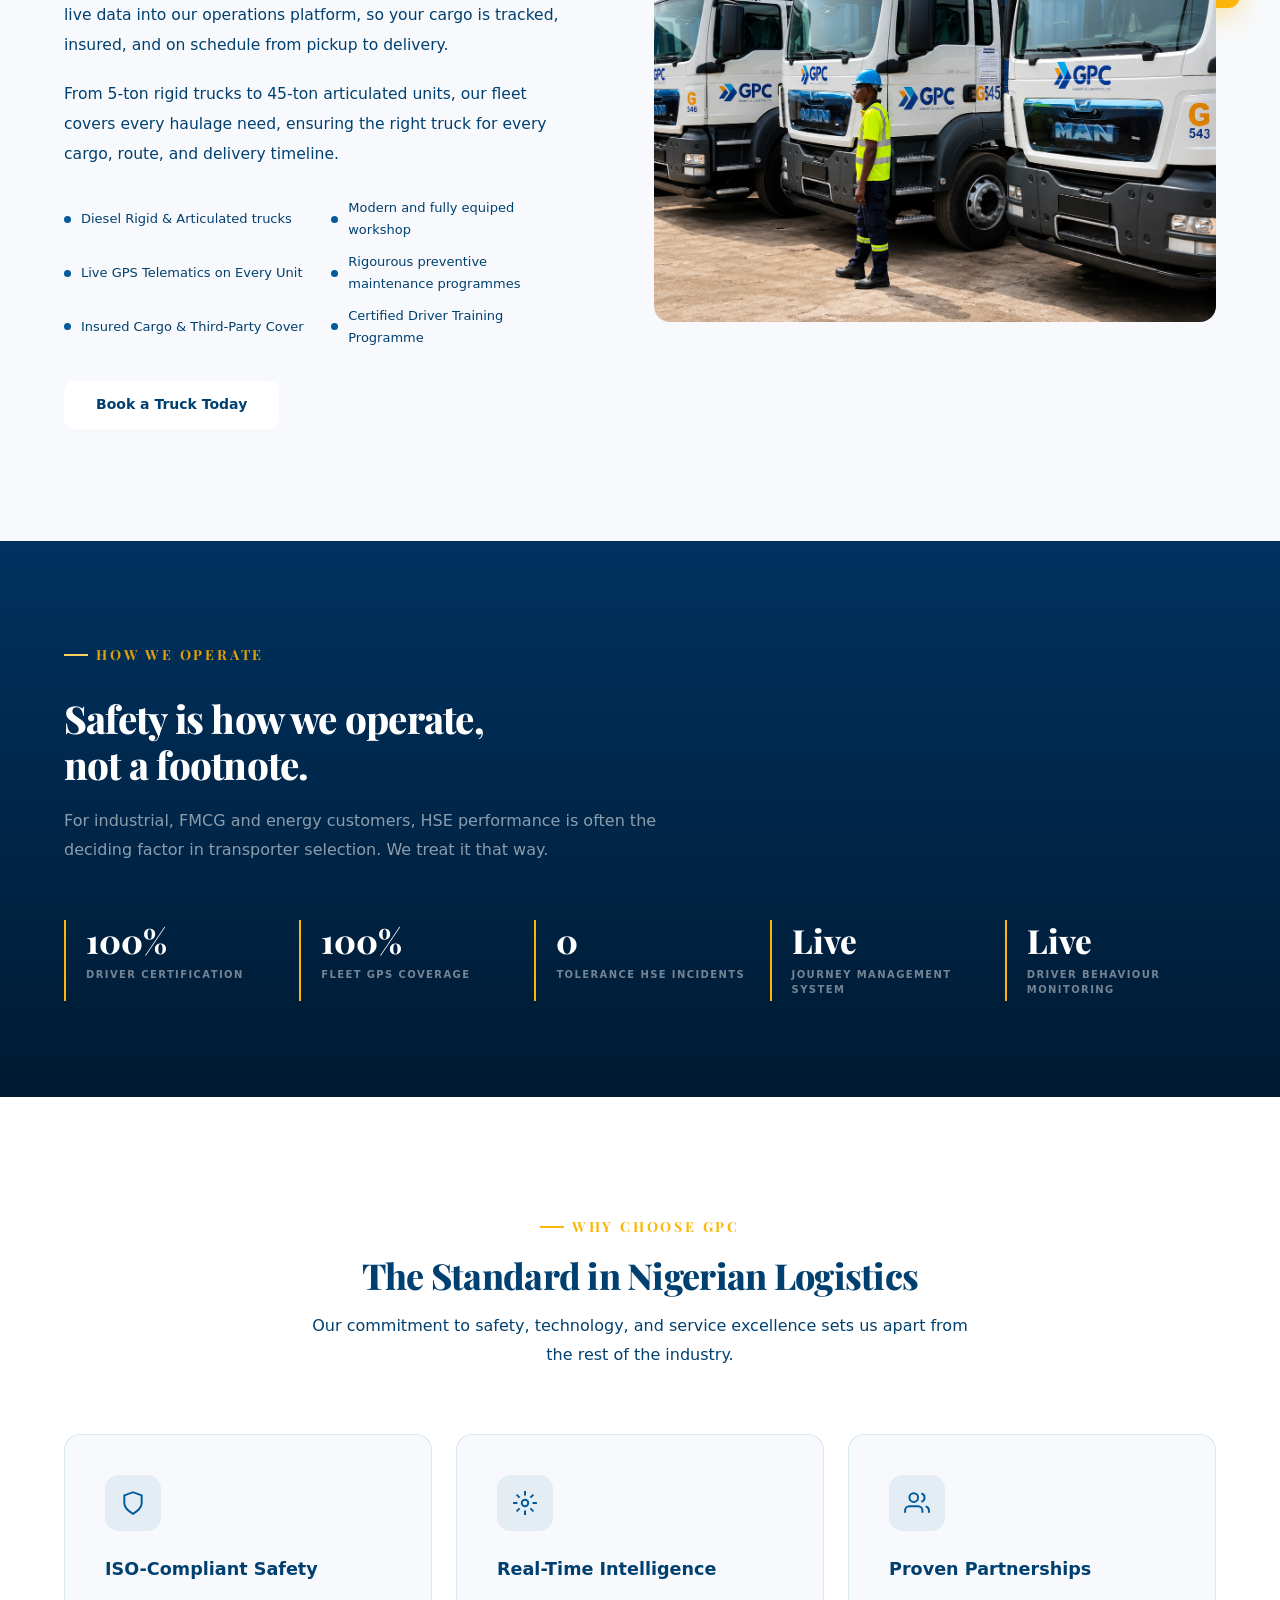
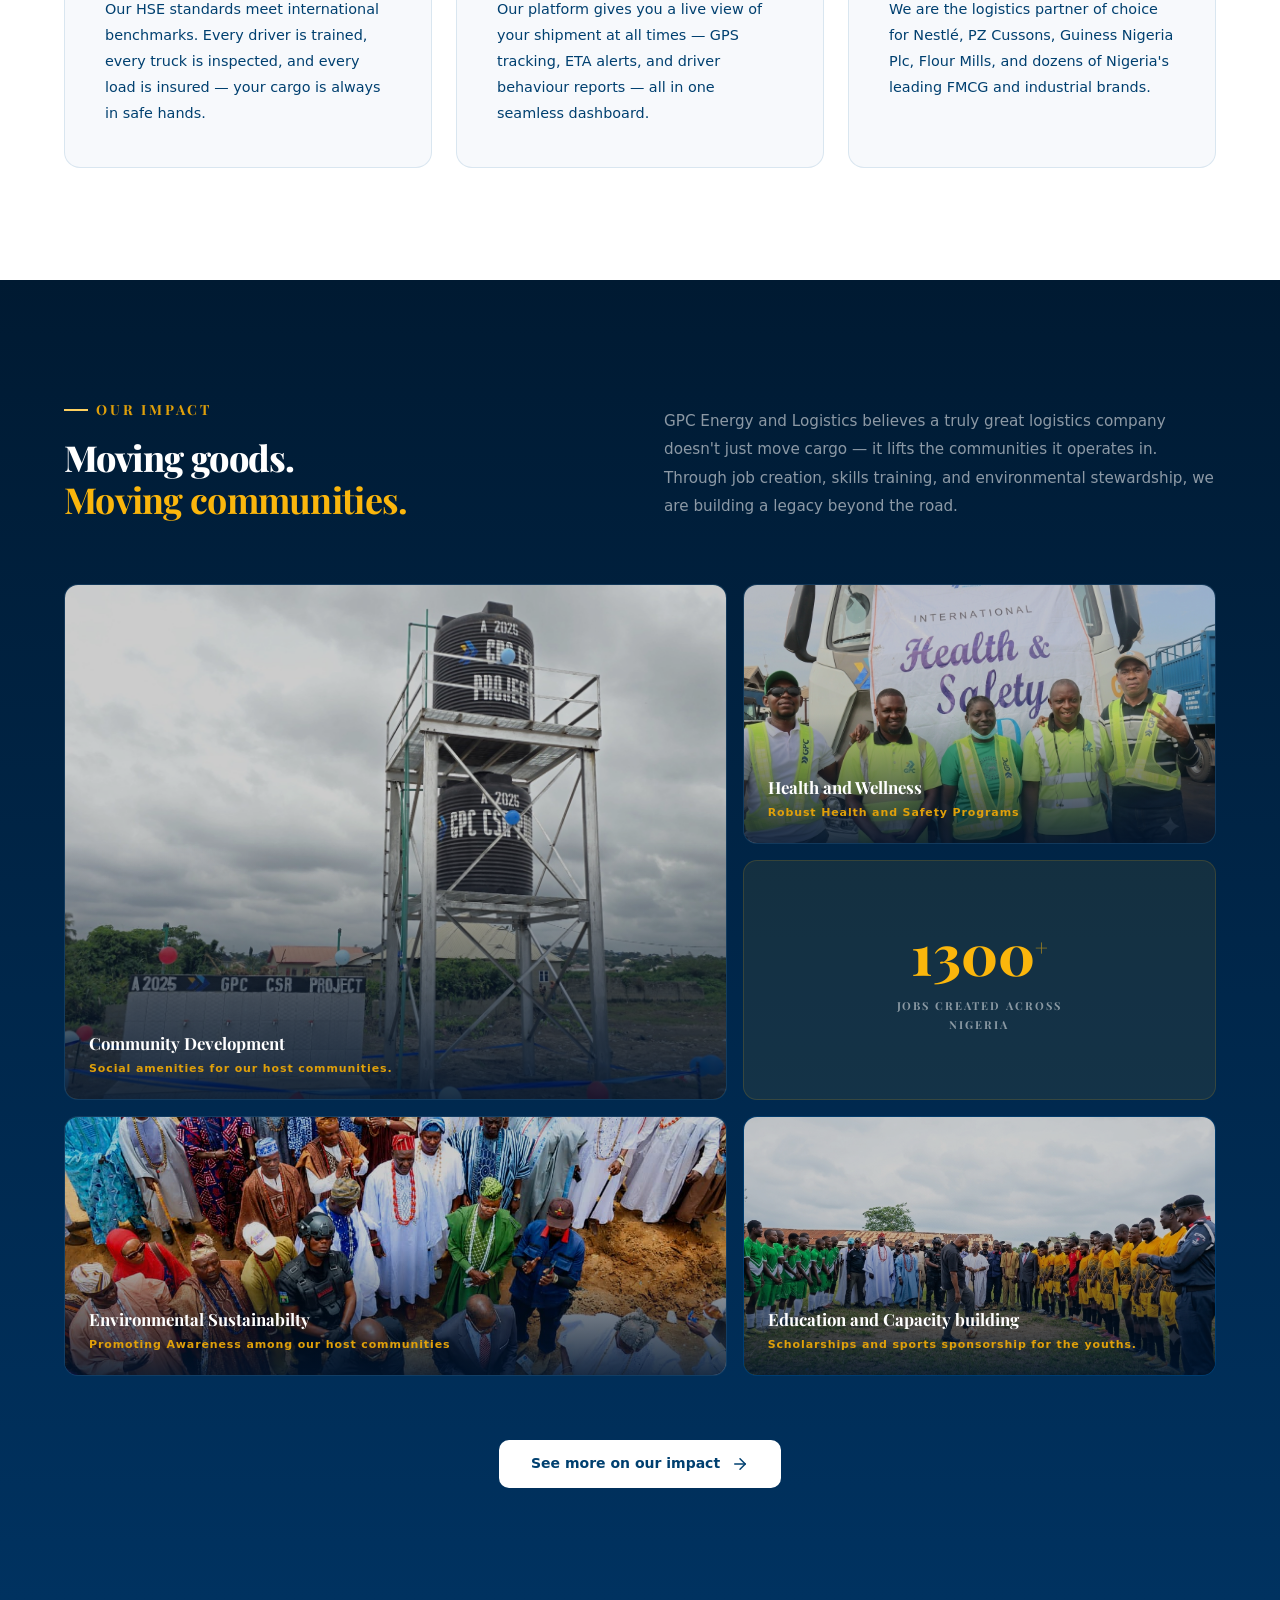
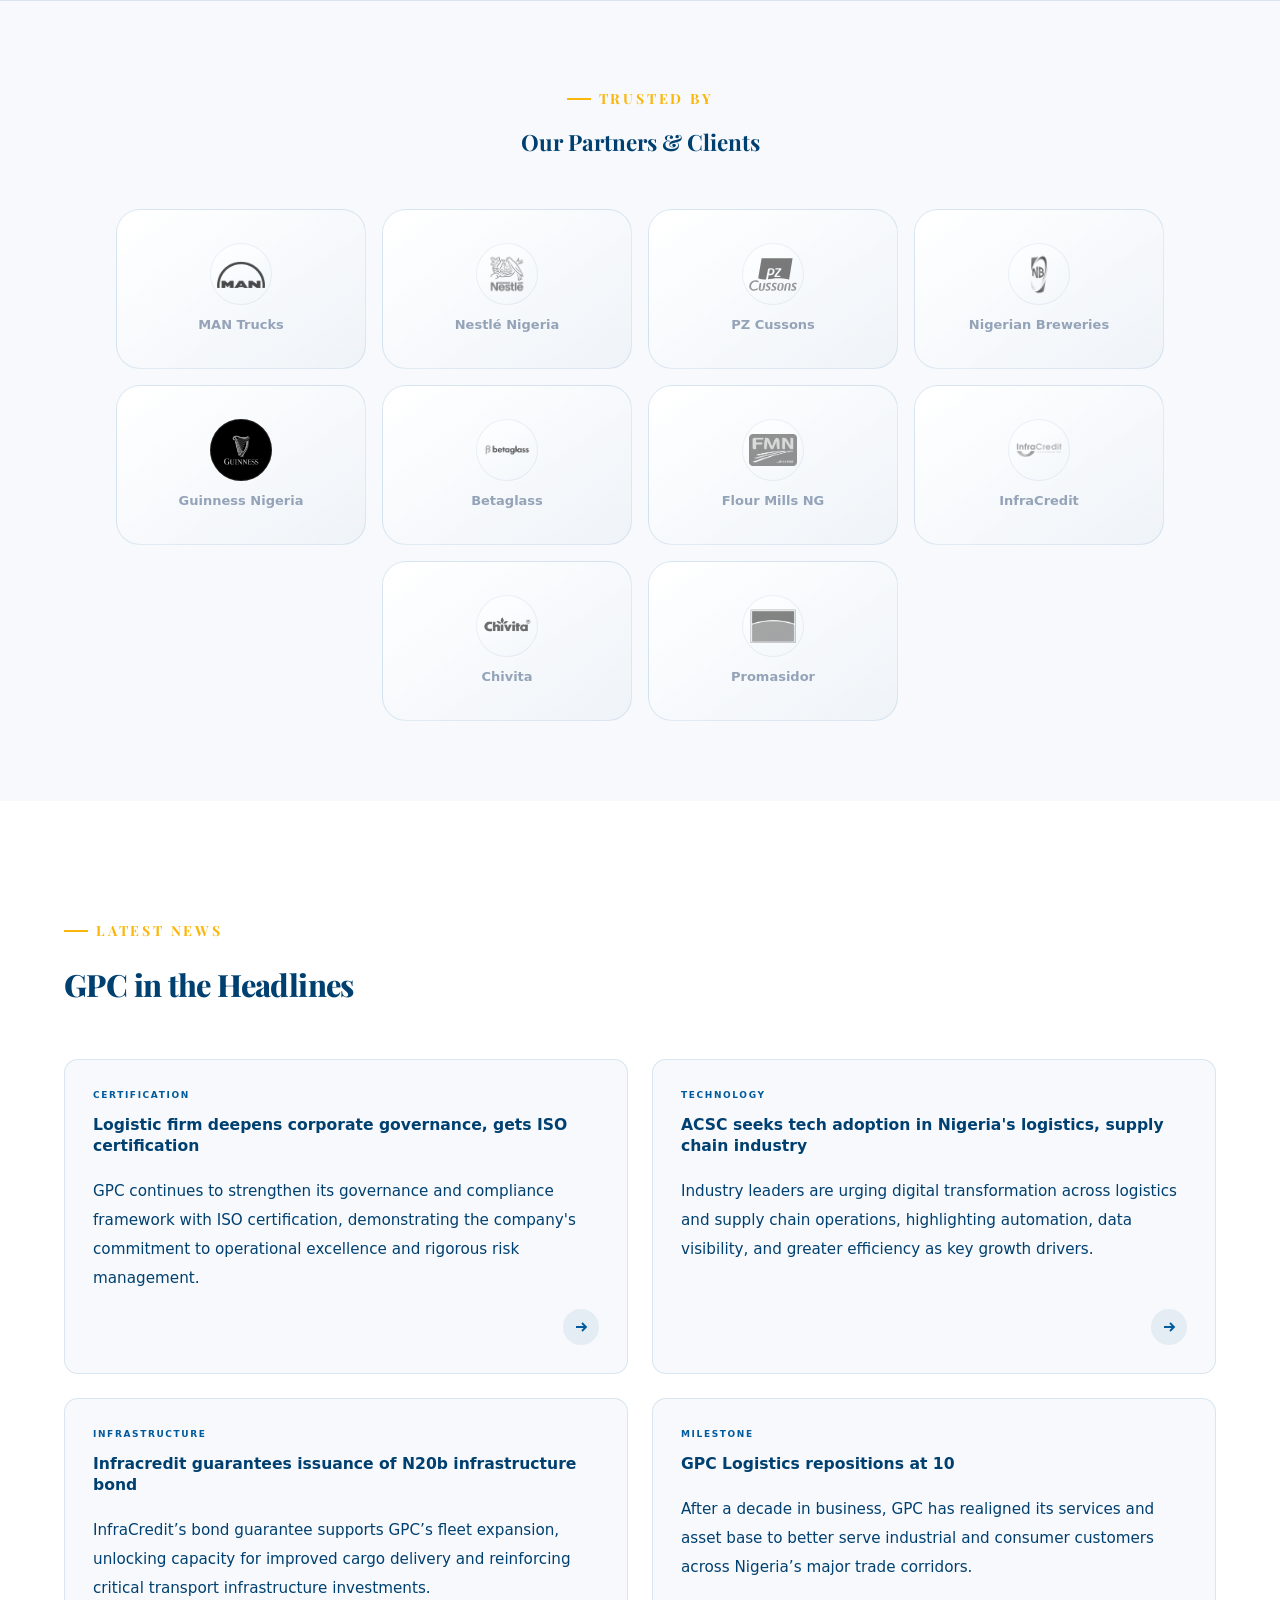
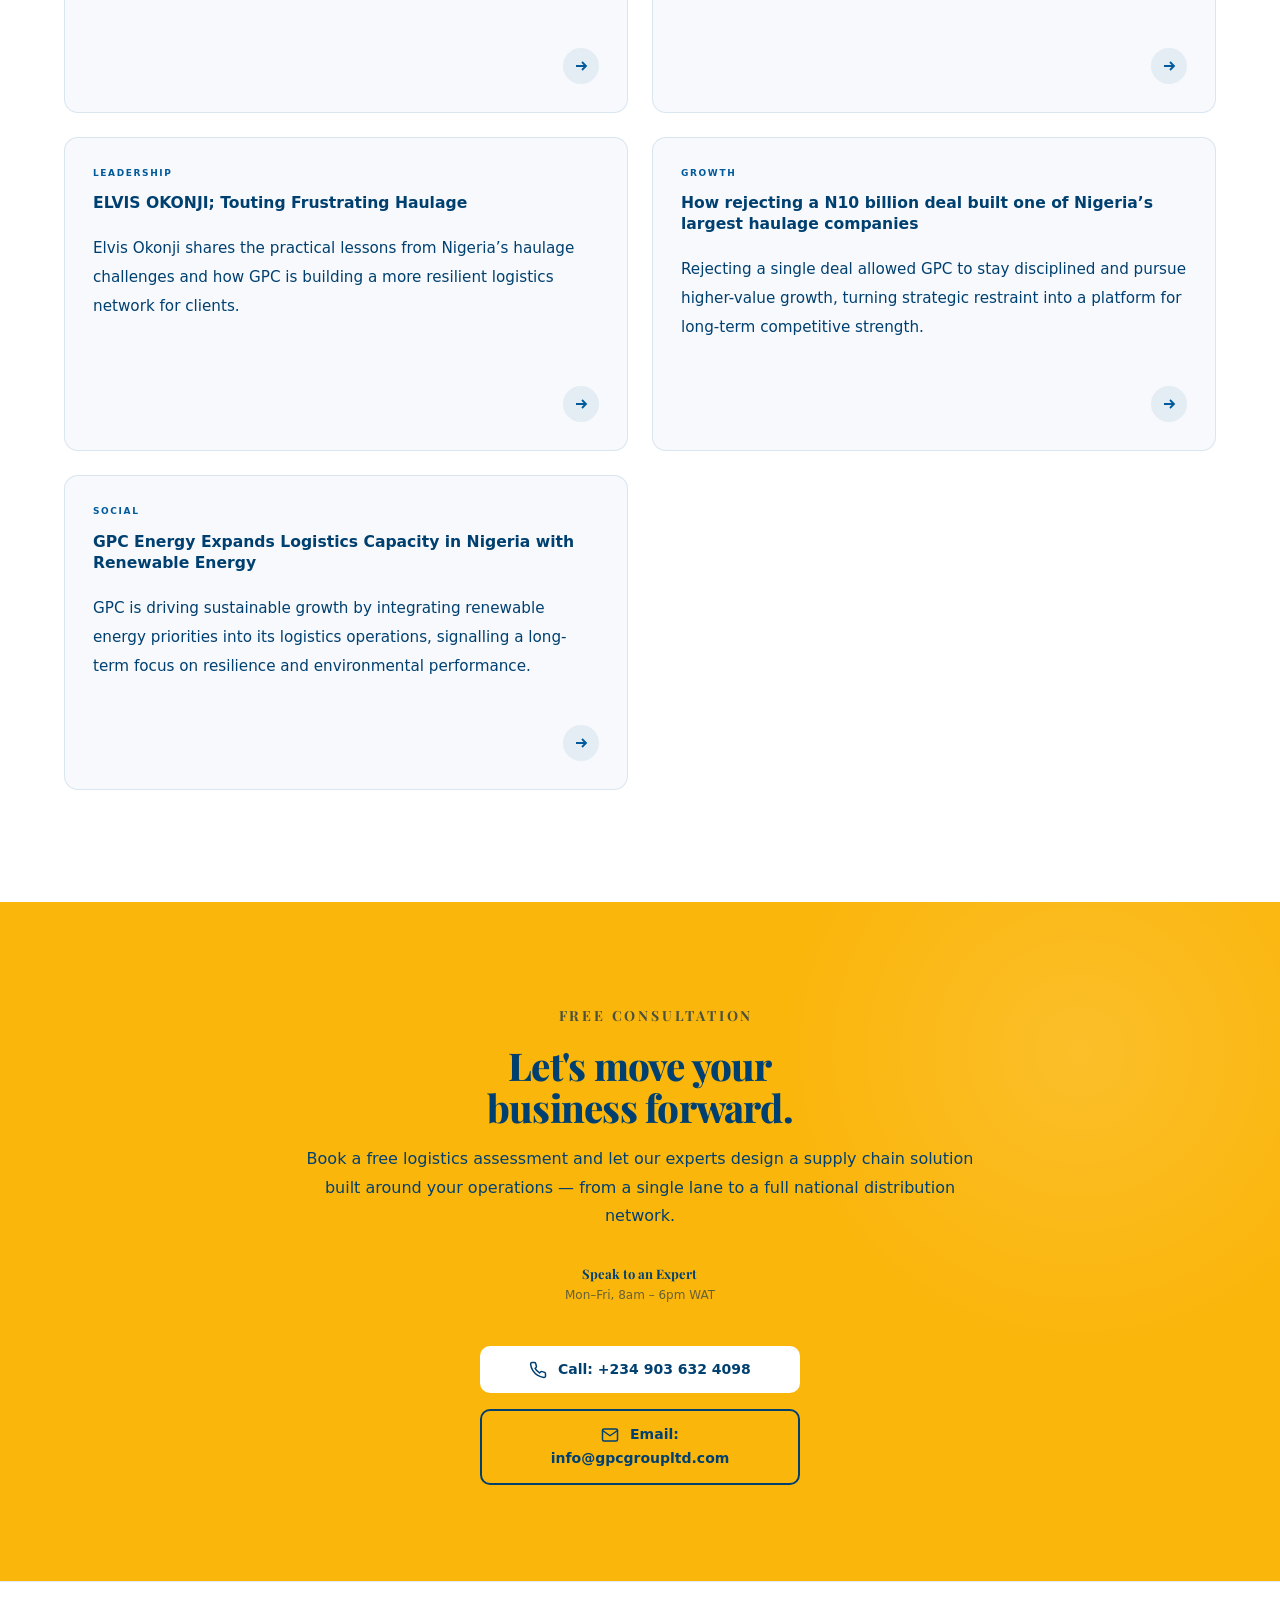
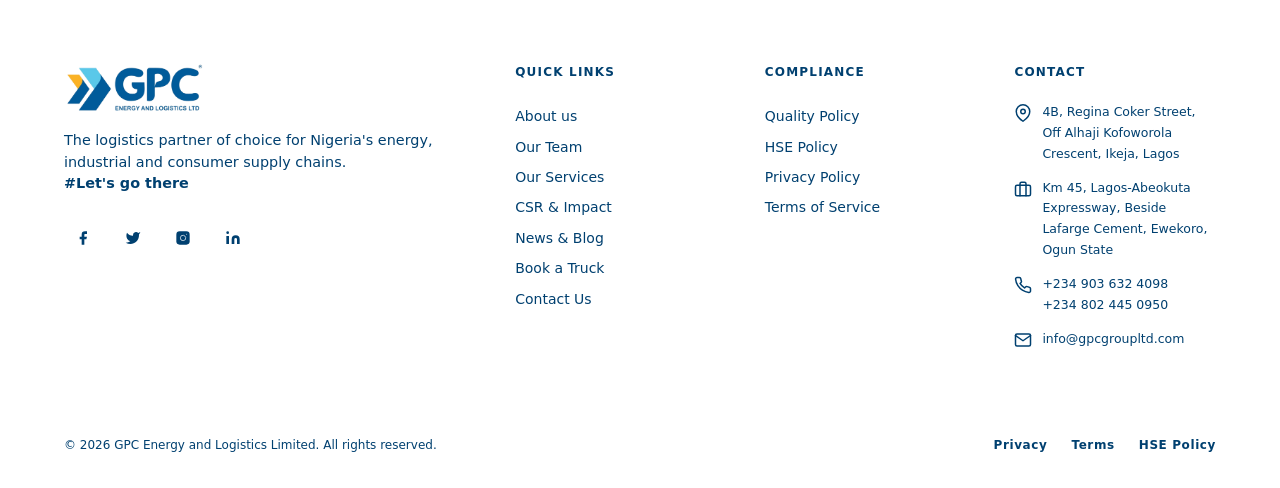
==== commit 997d93ea: "feat: deletes all the .py and .txt files, also handle the csr page, and fixes any external redirects" ====
--- a/index.html
+++ b/index.html
@@ -1436,6 +1436,11 @@
 				color: rgba(255, 255, 255, 0.55);
 				font-size: 0.95rem;
 				line-height: 1.85;
+			}
+			.csr__cta {
+				display: flex;
+				justify-content: center;
+				margin-top: 4rem;
 			}
 			.csr__grid {
 				display: grid;
@@ -1858,7 +1863,7 @@
 			.btn-dark {
 				background: var(--white);
 				color: var(--blue-dark);
-				padding: 14px 32px;
+				padding: 12px 32px;
 				font-family: var(--ff-display);
 				font-size: 14px;
 				font-weight: 700;
@@ -3298,776 +3303,28 @@
 						</div>
 					</div>
 				</div>
+				<div class="csr__cta reveal reveal-delay-3">
+					<a href="csr.html" class="btn-dark"
+						>See more on our impact
+						<svg
+							viewBox="0 0 24 24"
+							width="18"
+							height="18"
+							style="vertical-align: middle; margin-left: 6px"
+							fill="none"
+							stroke="currentColor"
+							stroke-width="2"
+							stroke-linecap="round"
+							stroke-linejoin="round"
+						>
+							<line x1="5" y1="12" x2="19" y2="12"></line>
+							<polyline points="12 5 19 12 12 19"></polyline>
+						</svg>
+					</a>
+				</div>
 			</div>
 		</section>
 
-		<!-- TEAM -->
-		<!-- <section
-			class="team"
-			id="team"
-			aria-labelledby="team-heading"
-			style="background: var(--off-white); padding: 7rem 0"
-		>
-			<div class="container">
-				<div
-					class="team__header reveal"
-					style="text-align: center; margin-bottom: 4rem"
-				>
-					<span class="label" style="justify-content: center"
-						>Our Leadership</span
-					>
-					<h2
-						id="team-heading"
-						style="
-							font-family: var(--ff-head);
-							font-size: clamp(1.9rem, 2.8vw, 2.6rem);
-							font-weight: 800;
-							color: var(--blue-dark);
-							line-height: 1.15;
-							margin-bottom: 1rem;
-							letter-spacing: -0.02em;
-						"
-					>
-						Meet the Core Team
-					</h2>
-					<p
-						style="
-							color: var(--blue-dark);
-							font-size: 1rem;
-							max-width: 600px;
-							margin: 0 auto;
-						"
-					>
-						Dedicated professionals driving innovation and
-						operational excellence across West Africa.
-					</p>
-				</div>
-
-				<style>
-					@import url("https://fonts.googleapis.com/css2?family=Playfair+Display:ital,wght@0,700;0,900;1,700&display=swap");
-
-					.team-card-v2 {
-						background: var(--white);
-						border-radius: 20px;
-						overflow: hidden;
-						box-shadow: 0 12px 40px rgba(0, 90, 155, 0.06);
-						transition: all 0.4s cubic-bezier(0.2, 0.8, 0.2, 1);
-						border: 1px solid rgba(0, 90, 155, 0.05);
-						position: relative;
-						cursor: pointer;
-					}
-					.team-card-v2:hover {
-						transform: translateY(-12px);
-						box-shadow: 0 24px 64px rgba(0, 90, 155, 0.12);
-					}
-					.team-card-v2__img-wrap {
-						overflow: hidden;
-						aspect-ratio: 1;
-						position: relative;
-					}
-					.team-card-v2__img-wrap::after {
-						content: "";
-						position: absolute;
-						inset: 0;
-						background: linear-gradient(
-							to top,
-							rgba(0, 43, 84, 0.4) 0%,
-							transparent 50%
-						);
-						opacity: 0;
-						transition: opacity 0.4s ease;
-					}
-					.team-card-v2:hover .team-card-v2__img-wrap::after {
-						opacity: 1;
-					}
-					.team-card-v2 img {
-						width: 100%;
-						height: 100%;
-						object-fit: contain;
-						transition: transform 0.7s
-							cubic-bezier(0.2, 0.8, 0.2, 1);
-					}
-					.team-card-v2:hover img {
-						transform: scale(1.08);
-					}
-					.team-card-v2__content {
-						padding: 0.75rem 2.5rem;
-						text-align: center;
-						position: relative;
-						background: var(--white);
-						z-index: 2;
-					}
-					.team-card-v2__social {
-						display: flex;
-						gap: 12px;
-						justify-content: center;
-						margin-top: 1rem;
-						opacity: 0;
-						transform: translateY(10px);
-						transition: all 0.4s cubic-bezier(0.2, 0.8, 0.2, 1);
-					}
-					.team-card-v2:hover .team-card-v2__social {
-						opacity: 1;
-						transform: translateY(0);
-					}
-					.social-icon {
-						width: 32px;
-						height: 32px;
-						border-radius: 50%;
-						background: var(--off-white);
-						display: flex;
-						align-items: center;
-						justify-content: center;
-						color: var(--blue);
-						transition:
-							background 0.3s,
-							color 0.3s;
-					}
-					.social-icon:hover {
-						background: var(--blue);
-						color: var(--white);
-					}
-				</style>
-
-				<div
-					class="team__grid"
-					style="
-						display: grid;
-						grid-template-columns: repeat(
-							auto-fit,
-							minmax(200px, 1fr)
-						);
-						gap: 2.5rem;
-					"
-				>
-					<div class="team-card-v2 reveal reveal-delay-1">
-						<div class="team-card-v2__img-wrap">
-							<img
-								src="team/mike.jpg"
-								alt="Prof Mike ASEKOME (Ph.d)"
-							/>
-						</div>
-						<div class="team-card-v2__content">
-							<h3
-								style="
-									font-family: var(--ff-head);
-									font-size: 1.25rem;
-									color: var(--blue-dark);
-									margin-bottom: 0.3rem;
-								"
-							>
-								Prof Mike ASEKOME (Ph.d)
-							</h3>
-							<p
-								style="
-									font-size: 0.85rem;
-									color: var(--amber);
-									font-weight: 700;
-									text-transform: uppercase;
-									letter-spacing: 0.08em;
-								"
-							>
-								CHAIRMAN
-							</p>
-							<div class="team-card-v2__social">
-								<a href="#" class="social-icon"
-									><svg
-										width="14"
-										height="14"
-										viewBox="0 0 24 24"
-										fill="none"
-										stroke="currentColor"
-										stroke-width="2"
-									>
-										<path
-											d="M16 8a6 6 0 0 1 6 6v7h-4v-7a2 2 0 0 0-2-2 2 2 0 0 0-2 2v7h-4v-7a6 6 0 0 1 6-6z"
-										></path>
-										<rect
-											x="2"
-											y="9"
-											width="4"
-											height="12"
-										></rect>
-										<circle
-											cx="4"
-											cy="4"
-											r="2"
-										></circle></svg
-								></a>
-								<a href="#" class="social-icon"
-									><svg
-										width="14"
-										height="14"
-										viewBox="0 0 24 24"
-										fill="none"
-										stroke="currentColor"
-										stroke-width="2"
-									>
-										<path
-											d="M23 3a10.9 10.9 0 0 1-3.14 1.53 4.48 4.48 0 0 0-7.86 3v1A10.66 10.66 0 0 1 3 4s-4 9 5 13a11.64 11.64 0 0 1-7 2c9 5 20 0 20-11.5a4.5 4.5 0 0 0-.08-.83A7.72 7.72 0 0 0 23 3z"
-										></path></svg
-								></a>
-							</div>
-						</div>
-					</div>
-					<div class="team-card-v2 reveal reveal-delay-2">
-						<div class="team-card-v2__img-wrap">
-							<img
-								src="team/elvis.jpg"
-								alt="Elvis Chukwudi OKONJI"
-							/>
-						</div>
-						<div class="team-card-v2__content">
-							<h3
-								style="
-									font-family: var(--ff-head);
-									font-size: 1.25rem;
-									color: var(--blue-dark);
-									margin-bottom: 0.3rem;
-								"
-							>
-								Elvis Chukwudi OKONJI
-							</h3>
-							<p
-								style="
-									font-size: 0.85rem;
-									color: var(--amber);
-									font-weight: 700;
-									text-transform: uppercase;
-									letter-spacing: 0.08em;
-								"
-							>
-								CHIEF EXECUTIVE OFFICER
-							</p>
-							<div class="team-card-v2__social">
-								<a href="#" class="social-icon"
-									><svg
-										width="14"
-										height="14"
-										viewBox="0 0 24 24"
-										fill="none"
-										stroke="currentColor"
-										stroke-width="2"
-									>
-										<path
-											d="M16 8a6 6 0 0 1 6 6v7h-4v-7a2 2 0 0 0-2-2 2 2 0 0 0-2 2v7h-4v-7a6 6 0 0 1 6-6z"
-										></path>
-										<rect
-											x="2"
-											y="9"
-											width="4"
-											height="12"
-										></rect>
-										<circle
-											cx="4"
-											cy="4"
-											r="2"
-										></circle></svg
-								></a>
-								<a href="#" class="social-icon"
-									><svg
-										width="14"
-										height="14"
-										viewBox="0 0 24 24"
-										fill="none"
-										stroke="currentColor"
-										stroke-width="2"
-									>
-										<path
-											d="M23 3a10.9 10.9 0 0 1-3.14 1.53 4.48 4.48 0 0 0-7.86 3v1A10.66 10.66 0 0 1 3 4s-4 9 5 13a11.64 11.64 0 0 1-7 2c9 5 20 0 20-11.5a4.5 4.5 0 0 0-.08-.83A7.72 7.72 0 0 0 23 3z"
-										></path></svg
-								></a>
-							</div>
-						</div>
-					</div>
-
-					<div class="team-card-v2 reveal reveal-delay-3">
-						<div class="team-card-v2__img-wrap">
-							<img
-								src="team/ibitoye.jpg"
-								alt="Opemikun IBITOYE"
-							/>
-						</div>
-						<div class="team-card-v2__content">
-							<h3
-								style="
-									font-family: var(--ff-head);
-									font-size: 1.25rem;
-									color: var(--blue-dark);
-									margin-bottom: 0.3rem;
-								"
-							>
-								Opemikun IBITOYE
-							</h3>
-							<p
-								style="
-									font-size: 0.85rem;
-									color: var(--amber);
-									font-weight: 700;
-									text-transform: uppercase;
-									letter-spacing: 0.08em;
-								"
-							>
-								DIRECTOR TECHNICAL AND SERVICES
-							</p>
-							<div class="team-card-v2__social">
-								<a href="#" class="social-icon"
-									><svg
-										width="14"
-										height="14"
-										viewBox="0 0 24 24"
-										fill="none"
-										stroke="currentColor"
-										stroke-width="2"
-									>
-										<path
-											d="M16 8a6 6 0 0 1 6 6v7h-4v-7a2 2 0 0 0-2-2 2 2 0 0 0-2 2v7h-4v-7a6 6 0 0 1 6-6z"
-										></path>
-										<rect
-											x="2"
-											y="9"
-											width="4"
-											height="12"
-										></rect>
-										<circle
-											cx="4"
-											cy="4"
-											r="2"
-										></circle></svg
-								></a>
-								<a href="#" class="social-icon"
-									><svg
-										width="14"
-										height="14"
-										viewBox="0 0 24 24"
-										fill="none"
-										stroke="currentColor"
-										stroke-width="2"
-									>
-										<path
-											d="M23 3a10.9 10.9 0 0 1-3.14 1.53 4.48 4.48 0 0 0-7.86 3v1A10.66 10.66 0 0 1 3 4s-4 9 5 13a11.64 11.64 0 0 1-7 2c9 5 20 0 20-11.5a4.5 4.5 0 0 0-.08-.83A7.72 7.72 0 0 0 23 3z"
-										></path></svg
-								></a>
-							</div>
-						</div>
-					</div>
-					<div class="team-card-v2 reveal reveal-delay-4">
-						<div class="team-card-v2__img-wrap">
-							<img src="team/tijani.jpg" alt="Olusola TIJANI" />
-						</div>
-						<div class="team-card-v2__content">
-							<h3
-								style="
-									font-family: var(--ff-head);
-									font-size: 1.25rem;
-									color: var(--blue-dark);
-									margin-bottom: 0.3rem;
-								"
-							>
-								Olusola TIJANI
-							</h3>
-							<p
-								style="
-									font-size: 0.85rem;
-									color: var(--amber);
-									font-weight: 700;
-									text-transform: uppercase;
-									letter-spacing: 0.08em;
-								"
-							>
-								DIRECTOR, OPERATIONS
-							</p>
-							<div class="team-card-v2__social">
-								<a href="#" class="social-icon"
-									><svg
-										width="14"
-										height="14"
-										viewBox="0 0 24 24"
-										fill="none"
-										stroke="currentColor"
-										stroke-width="2"
-									>
-										<path
-											d="M16 8a6 6 0 0 1 6 6v7h-4v-7a2 2 0 0 0-2-2 2 2 0 0 0-2 2v7h-4v-7a6 6 0 0 1 6-6z"
-										></path>
-										<rect
-											x="2"
-											y="9"
-											width="4"
-											height="12"
-										></rect>
-										<circle
-											cx="4"
-											cy="4"
-											r="2"
-										></circle></svg
-								></a>
-								<a href="#" class="social-icon"
-									><svg
-										width="14"
-										height="14"
-										viewBox="0 0 24 24"
-										fill="none"
-										stroke="currentColor"
-										stroke-width="2"
-									>
-										<path
-											d="M23 3a10.9 10.9 0 0 1-3.14 1.53 4.48 4.48 0 0 0-7.86 3v1A10.66 10.66 0 0 1 3 4s-4 9 5 13a11.64 11.64 0 0 1-7 2c9 5 20 0 20-11.5a4.5 4.5 0 0 0-.08-.83A7.72 7.72 0 0 0 23 3z"
-										></path></svg
-								></a>
-							</div>
-						</div>
-					</div>
-					<div class="team-card-v2 reveal reveal-delay-3">
-						<div class="team-card-v2__img-wrap">
-							<img
-								src="team/ifeanyi.jpg"
-								alt="Mr. Ifeanyi IKWUEGBU"
-							/>
-						</div>
-						<div class="team-card-v2__content">
-							<h3
-								style="
-									font-family: var(--ff-head);
-									font-size: 1.25rem;
-									color: var(--blue-dark);
-									margin-bottom: 0.3rem;
-								"
-							>
-								Ifeanyi IKWUEGBU
-							</h3>
-							<p
-								style="
-									font-size: 0.85rem;
-									color: var(--amber);
-									font-weight: 700;
-									text-transform: uppercase;
-									letter-spacing: 0.08em;
-								"
-							>
-								CHIEF FINANCIAL OFFICER
-							</p>
-							<div class="team-card-v2__social">
-								<a href="#" class="social-icon"
-									><svg
-										width="14"
-										height="14"
-										viewBox="0 0 24 24"
-										fill="none"
-										stroke="currentColor"
-										stroke-width="2"
-									>
-										<path
-											d="M16 8a6 6 0 0 1 6 6v7h-4v-7a2 2 0 0 0-2-2 2 2 0 0 0-2 2v7h-4v-7a6 6 0 0 1 6-6z"
-										></path>
-										<rect
-											x="2"
-											y="9"
-											width="4"
-											height="12"
-										></rect>
-										<circle
-											cx="4"
-											cy="4"
-											r="2"
-										></circle></svg
-								></a>
-								<a href="#" class="social-icon"
-									><svg
-										width="14"
-										height="14"
-										viewBox="0 0 24 24"
-										fill="none"
-										stroke="currentColor"
-										stroke-width="2"
-									>
-										<path
-											d="M23 3a10.9 10.9 0 0 1-3.14 1.53 4.48 4.48 0 0 0-7.86 3v1A10.66 10.66 0 0 1 3 4s-4 9 5 13a11.64 11.64 0 0 1-7 2c9 5 20 0 20-11.5a4.5 4.5 0 0 0-.08-.83A7.72 7.72 0 0 0 23 3z"
-										></path></svg
-								></a>
-							</div>
-						</div>
-					</div>
-					<div class="team-card-v2 reveal reveal-delay-1">
-						<div class="team-card-v2__img-wrap">
-							<img
-								src="team/hajiya.jpg"
-								alt="Hajiya Rakiya ABDULKADIR"
-							/>
-						</div>
-						<div class="team-card-v2__content">
-							<h3
-								style="
-									font-family: var(--ff-head);
-									font-size: 1.25rem;
-									color: var(--blue-dark);
-									margin-bottom: 0.3rem;
-								"
-							>
-								Hajiya Rakiya ABDULKADIR
-							</h3>
-							<p
-								style="
-									font-size: 0.85rem;
-									color: var(--amber);
-									font-weight: 700;
-									text-transform: uppercase;
-									letter-spacing: 0.08em;
-								"
-							>
-								NON EXECUTIVE DIRECTOR
-							</p>
-							<div class="team-card-v2__social">
-								<a href="#" class="social-icon"
-									><svg
-										width="14"
-										height="14"
-										viewBox="0 0 24 24"
-										fill="none"
-										stroke="currentColor"
-										stroke-width="2"
-									>
-										<path
-											d="M16 8a6 6 0 0 1 6 6v7h-4v-7a2 2 0 0 0-2-2 2 2 0 0 0-2 2v7h-4v-7a6 6 0 0 1 6-6z"
-										></path>
-										<rect
-											x="2"
-											y="9"
-											width="4"
-											height="12"
-										></rect>
-										<circle
-											cx="4"
-											cy="4"
-											r="2"
-										></circle></svg
-								></a>
-								<a href="#" class="social-icon"
-									><svg
-										width="14"
-										height="14"
-										viewBox="0 0 24 24"
-										fill="none"
-										stroke="currentColor"
-										stroke-width="2"
-									>
-										<path
-											d="M23 3a10.9 10.9 0 0 1-3.14 1.53 4.48 4.48 0 0 0-7.86 3v1A10.66 10.66 0 0 1 3 4s-4 9 5 13a11.64 11.64 0 0 1-7 2c9 5 20 0 20-11.5a4.5 4.5 0 0 0-.08-.83A7.72 7.72 0 0 0 23 3z"
-										></path></svg
-								></a>
-							</div>
-						</div>
-					</div>
-					<div class="team-card-v2 reveal reveal-delay-2">
-						<div class="team-card-v2__img-wrap">
-							<img
-								src="team/kubura.jpg"
-								alt="Hajiya Hadiza Kubura"
-							/>
-						</div>
-						<div class="team-card-v2__content">
-							<h3
-								style="
-									font-family: var(--ff-head);
-									font-size: 1.25rem;
-									color: var(--blue-dark);
-									margin-bottom: 0.3rem;
-								"
-							>
-								Hajiya Hadiza KUBURA
-							</h3>
-							<p
-								style="
-									font-size: 0.85rem;
-									color: var(--amber);
-									font-weight: 700;
-									text-transform: uppercase;
-									letter-spacing: 0.08em;
-								"
-							>
-								NON EXECUTIVE DIRECTOR
-							</p>
-							<div class="team-card-v2__social">
-								<a href="#" class="social-icon"
-									><svg
-										width="14"
-										height="14"
-										viewBox="0 0 24 24"
-										fill="none"
-										stroke="currentColor"
-										stroke-width="2"
-									>
-										<path
-											d="M16 8a6 6 0 0 1 6 6v7h-4v-7a2 2 0 0 0-2-2 2 2 0 0 0-2 2v7h-4v-7a6 6 0 0 1 6-6z"
-										></path>
-										<rect
-											x="2"
-											y="9"
-											width="4"
-											height="12"
-										></rect>
-										<circle
-											cx="4"
-											cy="4"
-											r="2"
-										></circle></svg
-								></a>
-								<a href="#" class="social-icon"
-									><svg
-										width="14"
-										height="14"
-										viewBox="0 0 24 24"
-										fill="none"
-										stroke="currentColor"
-										stroke-width="2"
-									>
-										<path
-											d="M23 3a10.9 10.9 0 0 1-3.14 1.53 4.48 4.48 0 0 0-7.86 3v1A10.66 10.66 0 0 1 3 4s-4 9 5 13a11.64 11.64 0 0 1-7 2c9 5 20 0 20-11.5a4.5 4.5 0 0 0-.08-.83A7.72 7.72 0 0 0 23 3z"
-										></path></svg
-								></a>
-							</div>
-						</div>
-					</div>
-					<div class="team-card-v2 reveal reveal-delay-3">
-						<div class="team-card-v2__img-wrap">
-							<img
-								src="team/ololade.jpg"
-								alt="Mrs. Ololade AYO-BRAIMOH"
-							/>
-						</div>
-						<div class="team-card-v2__content">
-							<h3
-								style="
-									font-family: var(--ff-head);
-									font-size: 1.25rem;
-									color: var(--blue-dark);
-									margin-bottom: 0.3rem;
-								"
-							>
-								Ololade AYO-BRAIMOH
-							</h3>
-							<p
-								style="
-									font-size: 0.85rem;
-									color: var(--amber);
-									font-weight: 700;
-									text-transform: uppercase;
-									letter-spacing: 0.08em;
-								"
-							>
-								NON EXECUTIVE DIRECTOR
-							</p>
-							<div class="team-card-v2__social">
-								<a href="#" class="social-icon"
-									><svg
-										width="14"
-										height="14"
-										viewBox="0 0 24 24"
-										fill="none"
-										stroke="currentColor"
-										stroke-width="2"
-									>
-										<path
-											d="M16 8a6 6 0 0 1 6 6v7h-4v-7a2 2 0 0 0-2-2 2 2 0 0 0-2 2v7h-4v-7a6 6 0 0 1 6-6z"
-										></path>
-										<rect
-											x="2"
-											y="9"
-											width="4"
-											height="12"
-										></rect>
-										<circle
-											cx="4"
-											cy="4"
-											r="2"
-										></circle></svg
-								></a>
-								<a href="#" class="social-icon"
-									><svg
-										width="14"
-										height="14"
-										viewBox="0 0 24 24"
-										fill="none"
-										stroke="currentColor"
-										stroke-width="2"
-									>
-										<path
-											d="M23 3a10.9 10.9 0 0 1-3.14 1.53 4.48 4.48 0 0 0-7.86 3v1A10.66 10.66 0 0 1 3 4s-4 9 5 13a11.64 11.64 0 0 1-7 2c9 5 20 0 20-11.5a4.5 4.5 0 0 0-.08-.83A7.72 7.72 0 0 0 23 3z"
-										></path></svg
-								></a>
-							</div>
-						</div>
-					</div>
-					<div class="team-card-v2 reveal reveal-delay-4">
-						<div class="team-card-v2__img-wrap">
-							<img src="team/rasaki.jpg" alt="HRM Jimoh rasaki" />
-						</div>
-						<div class="team-card-v2__content">
-							<h3
-								style="
-									font-family: var(--ff-head);
-									font-size: 1.25rem;
-									color: var(--blue-dark);
-									margin-bottom: 0.3rem;
-								"
-							>
-								HRM Jimoh RASAKI
-							</h3>
-							<p
-								style="
-									font-size: 0.85rem;
-									color: var(--amber);
-									font-weight: 700;
-									text-transform: uppercase;
-									letter-spacing: 0.08em;
-								"
-							>
-								INDEPENDENT DIRECTOR
-							</p>
-							<div class="team-card-v2__social">
-								<a href="#" class="social-icon"
-									><svg
-										width="14"
-										height="14"
-										viewBox="0 0 24 24"
-										fill="none"
-										stroke="currentColor"
-										stroke-width="2"
-									>
-										<path
-											d="M16 8a6 6 0 0 1 6 6v7h-4v-7a2 2 0 0 0-2-2 2 2 0 0 0-2 2v7h-4v-7a6 6 0 0 1 6-6z"
-										></path>
-										<rect
-											x="2"
-											y="9"
-											width="4"
-											height="12"
-										></rect>
-										<circle
-											cx="4"
-											cy="4"
-											r="2"
-										></circle></svg
-								></a>
-								<a href="#" class="social-icon"
-									><svg
-										width="14"
-										height="14"
-										viewBox="0 0 24 24"
-										fill="none"
-										stroke="currentColor"
-										stroke-width="2"
-									>
-										<path
-											d="M23 3a10.9 10.9 0 0 1-3.14 1.53 4.48 4.48 0 0 0-7.86 3v1A10.66 10.66 0 0 1 3 4s-4 9 5 13a11.64 11.64 0 0 1-7 2c9 5 20 0 20-11.5a4.5 4.5 0 0 0-.08-.83A7.72 7.72 0 0 0 23 3z"
-										></path></svg
-								></a>
-							</div>
-						</div>
-					</div>
-				</div>
-			</div>
-		</section> -->
 		<!-- PARTNERS -->
 		<section class="partners" aria-label="Partners and clients">
 			<div class="container">
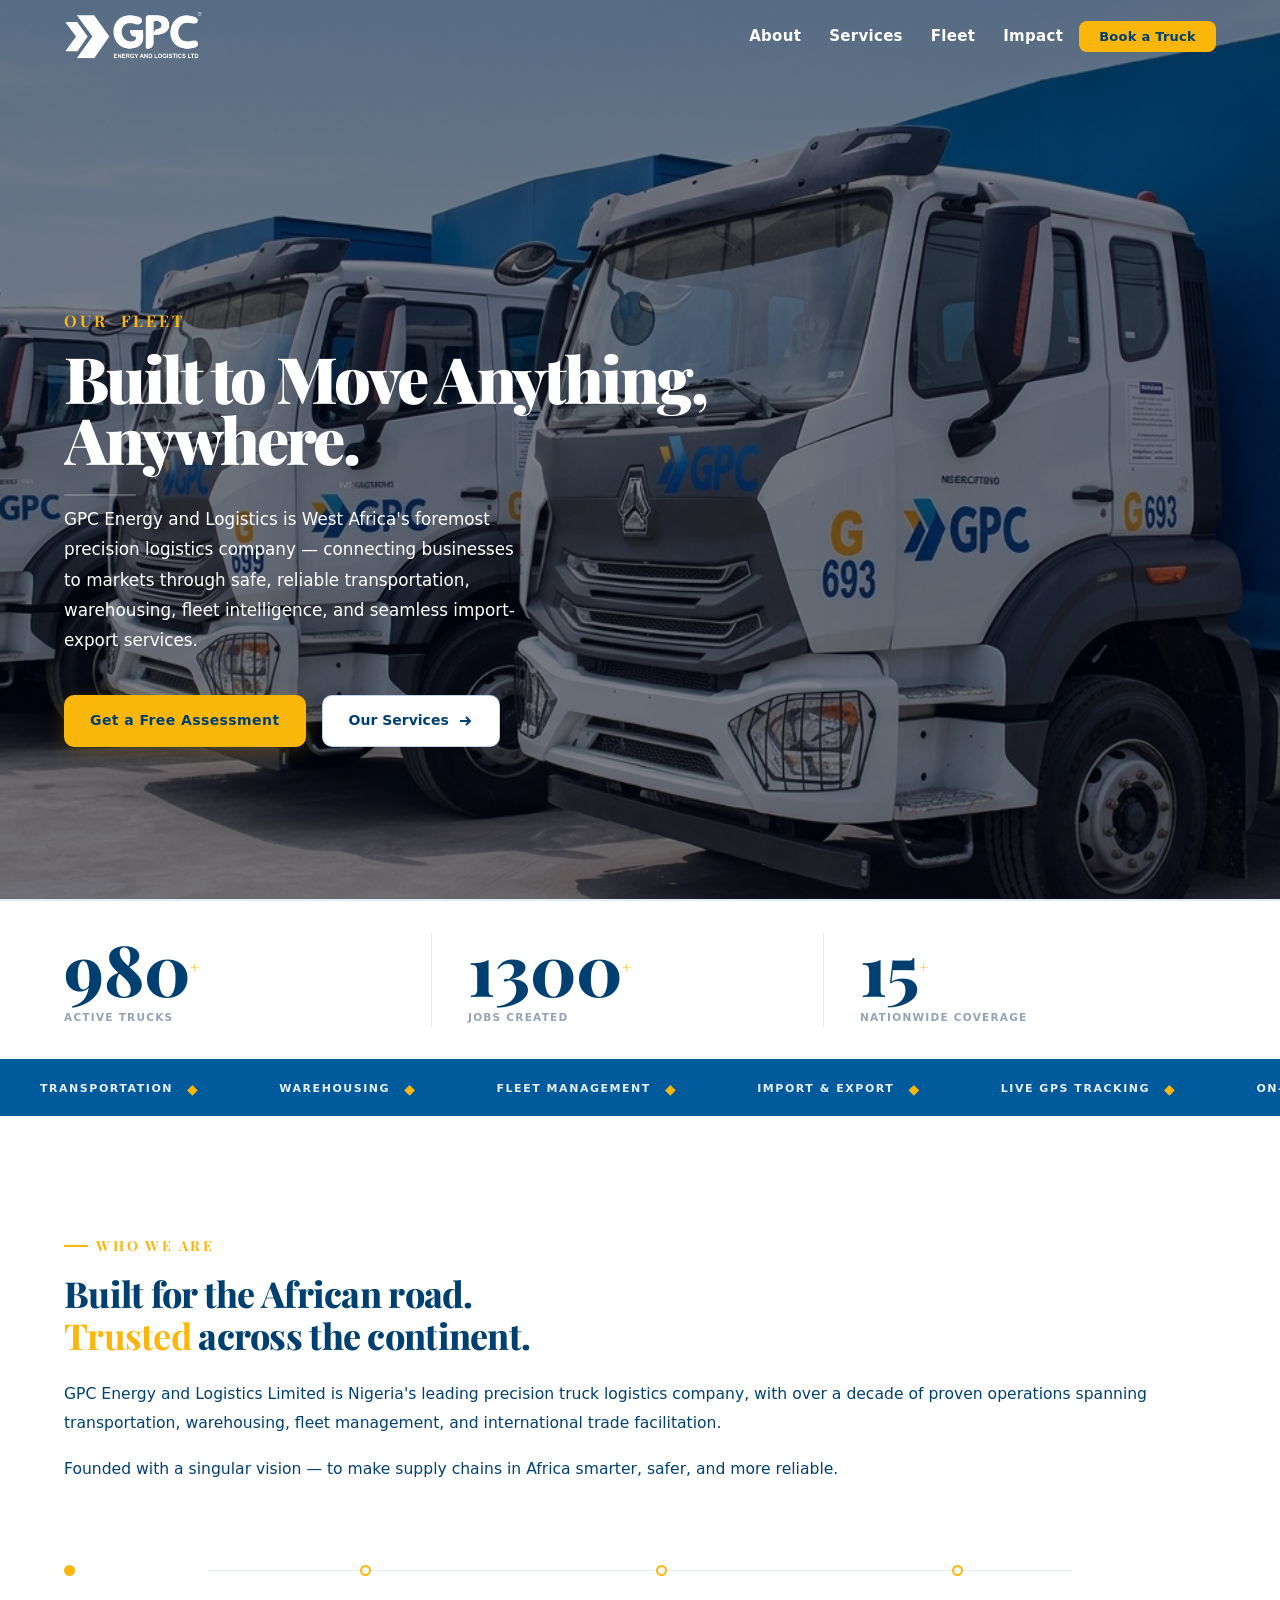
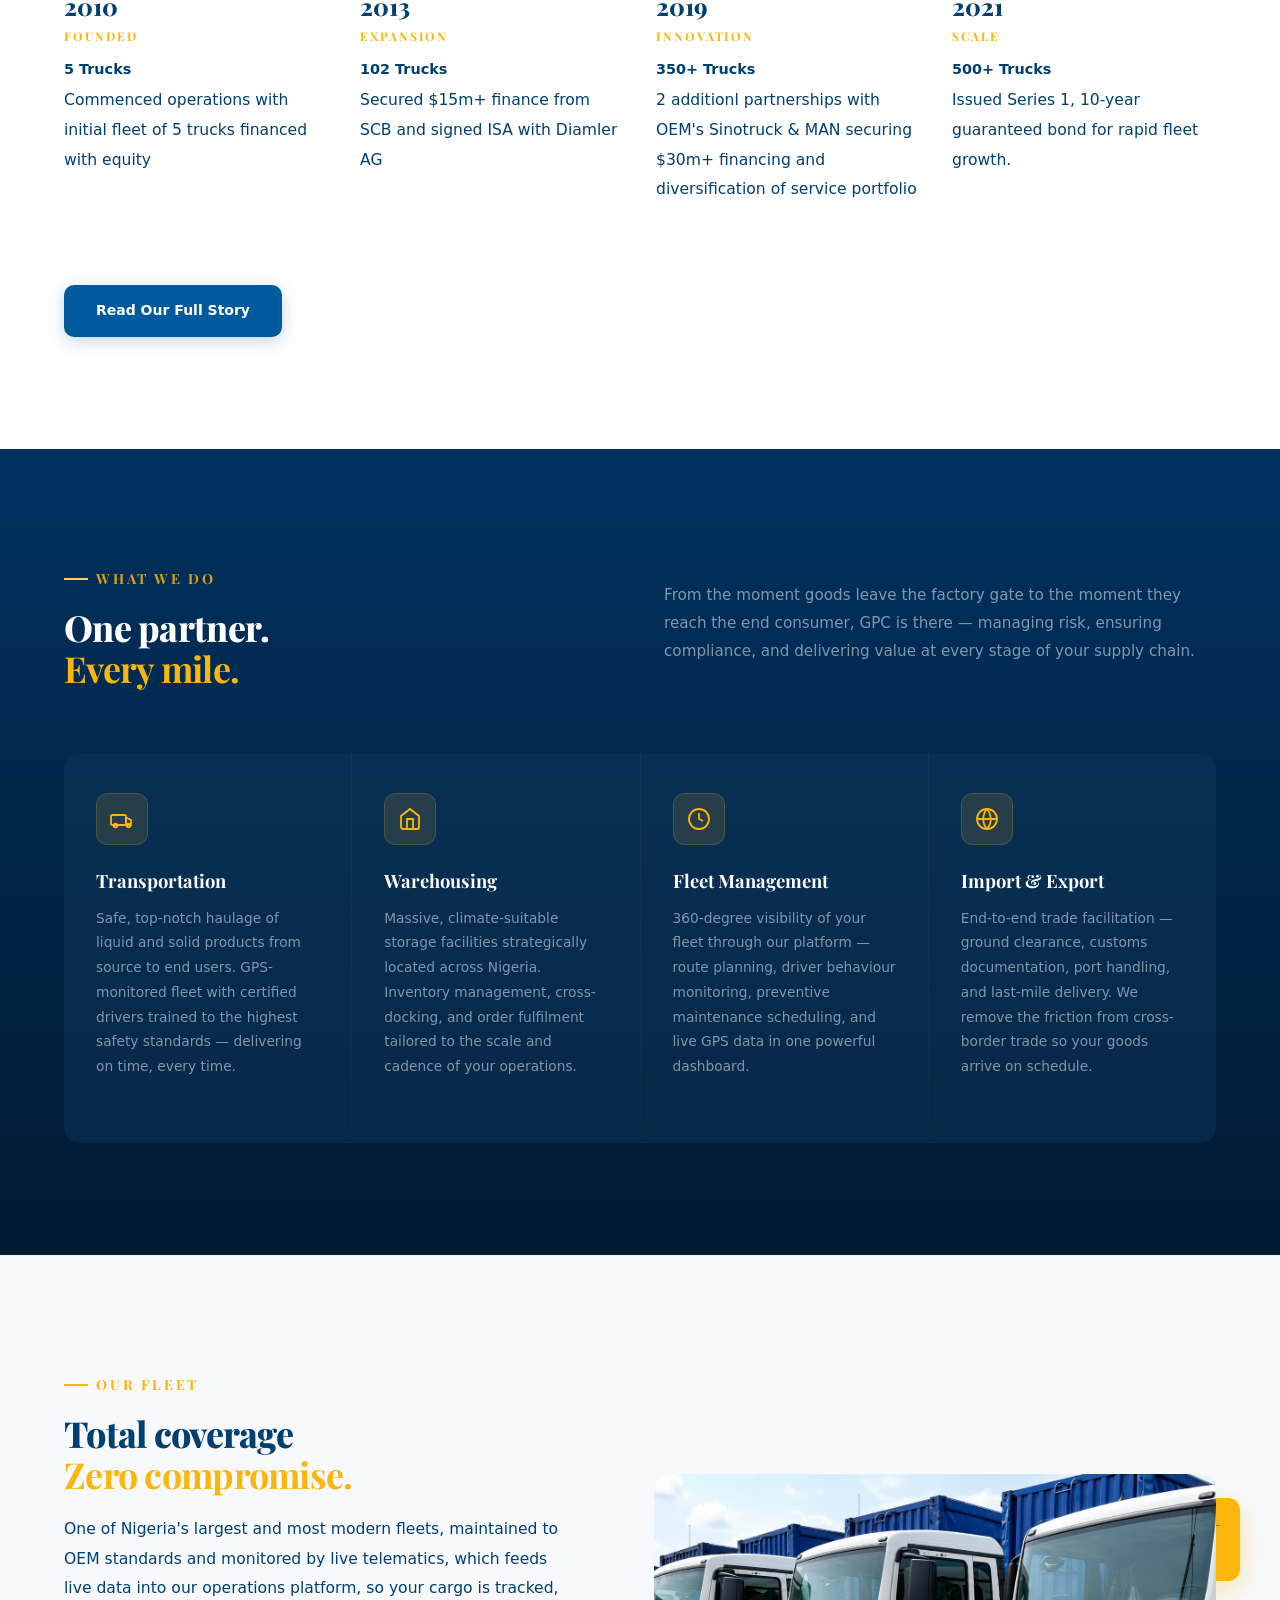
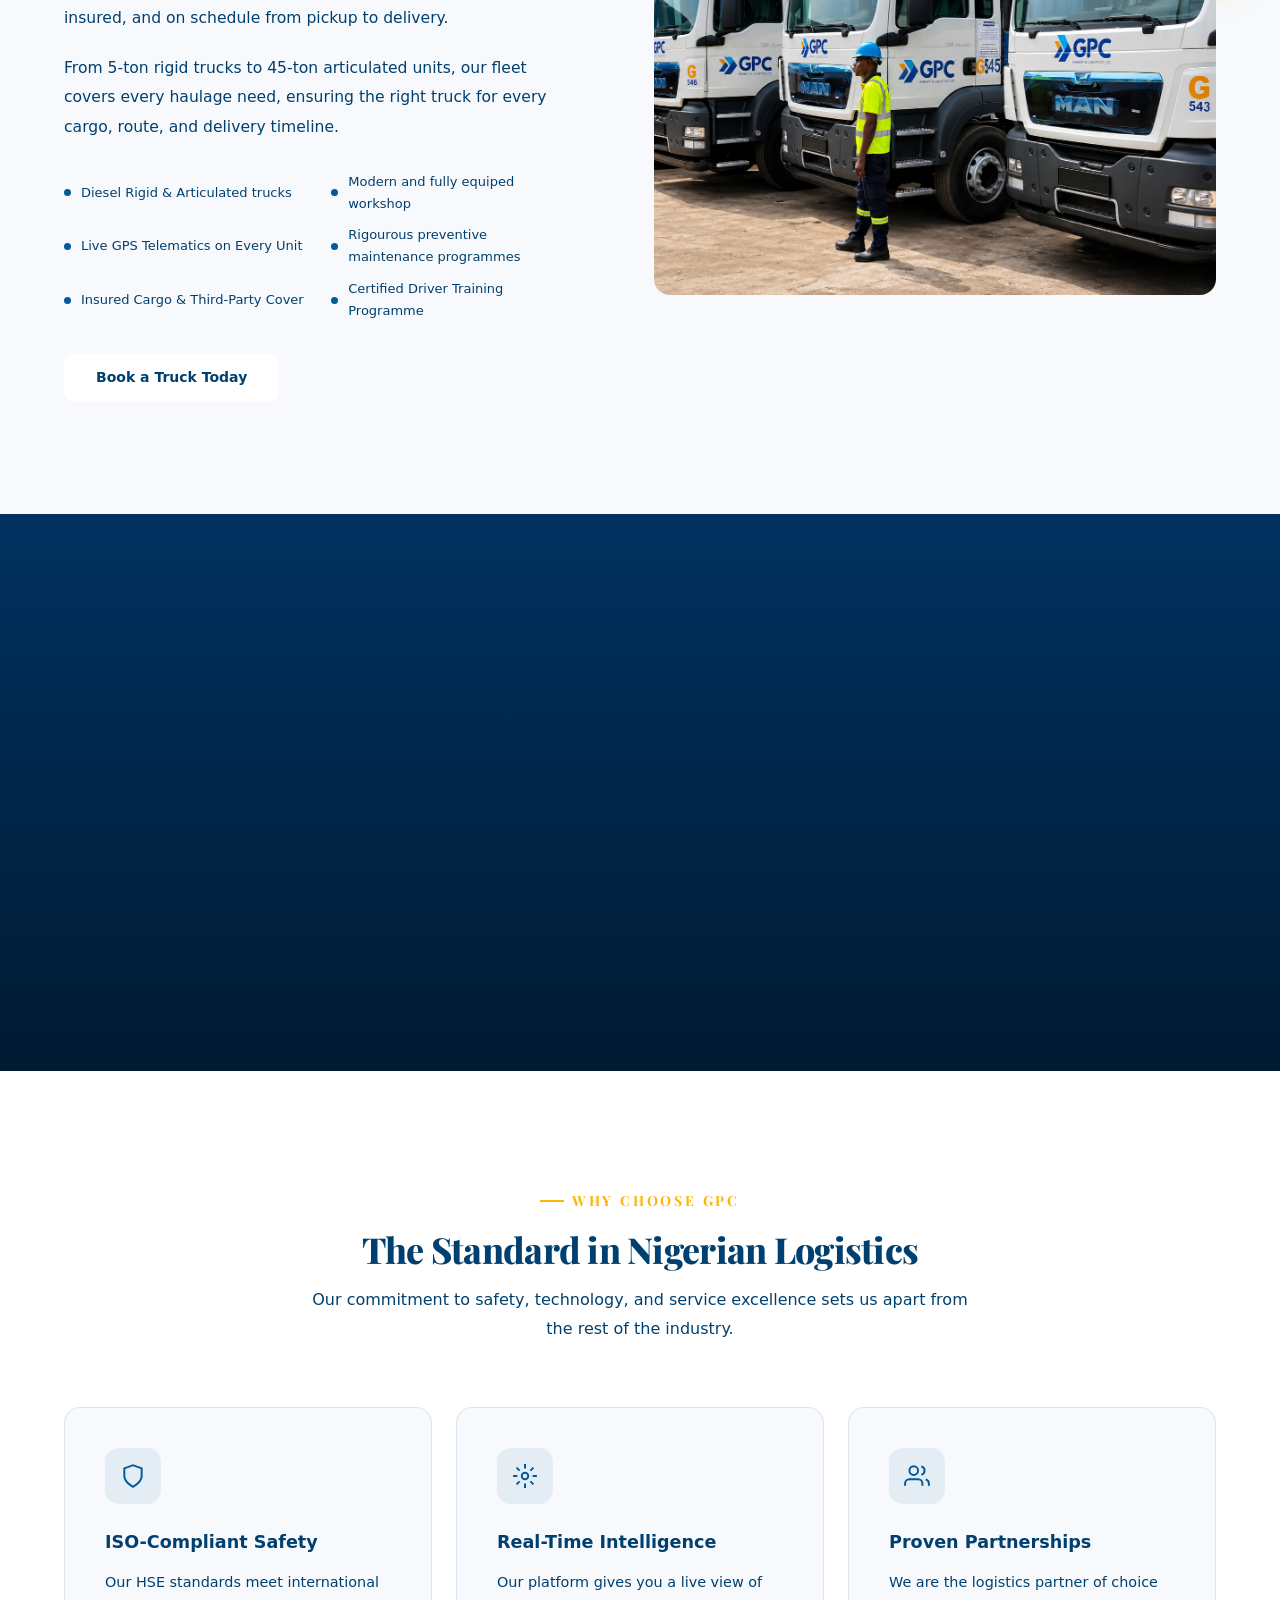
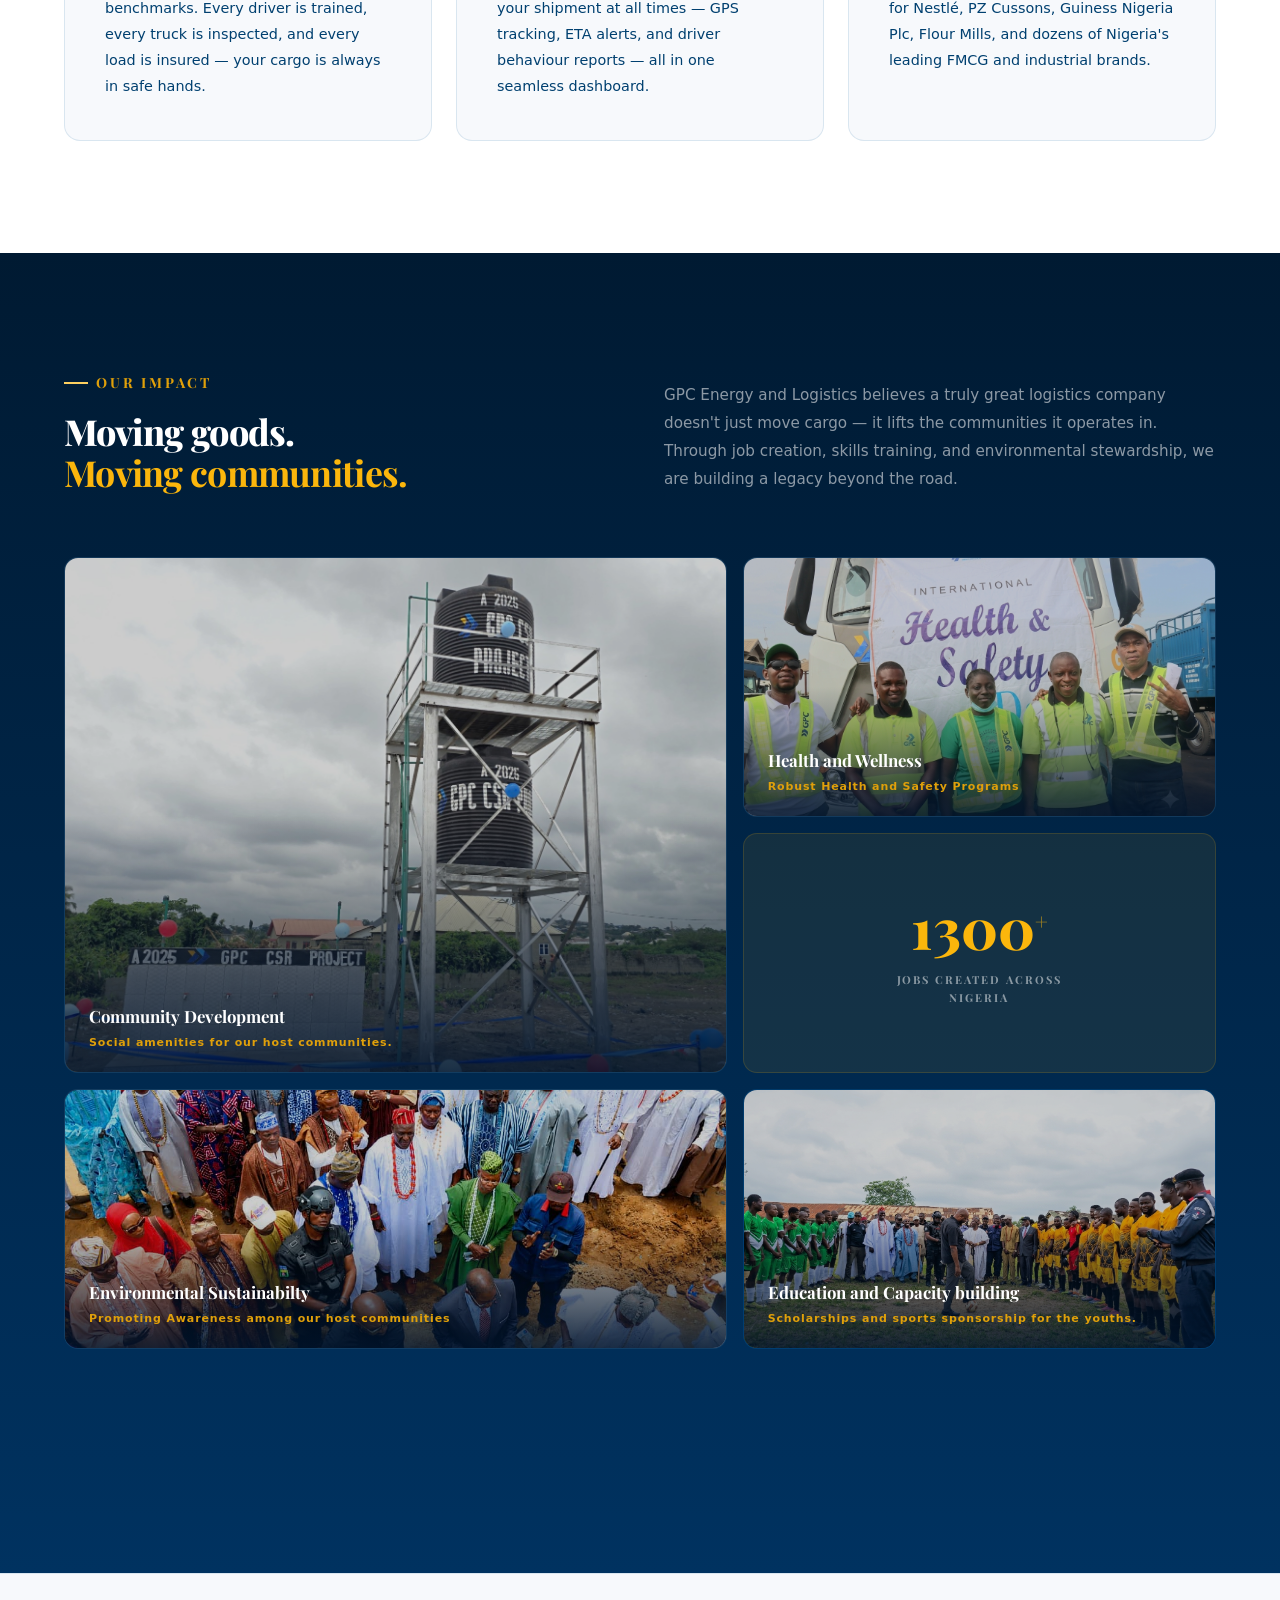
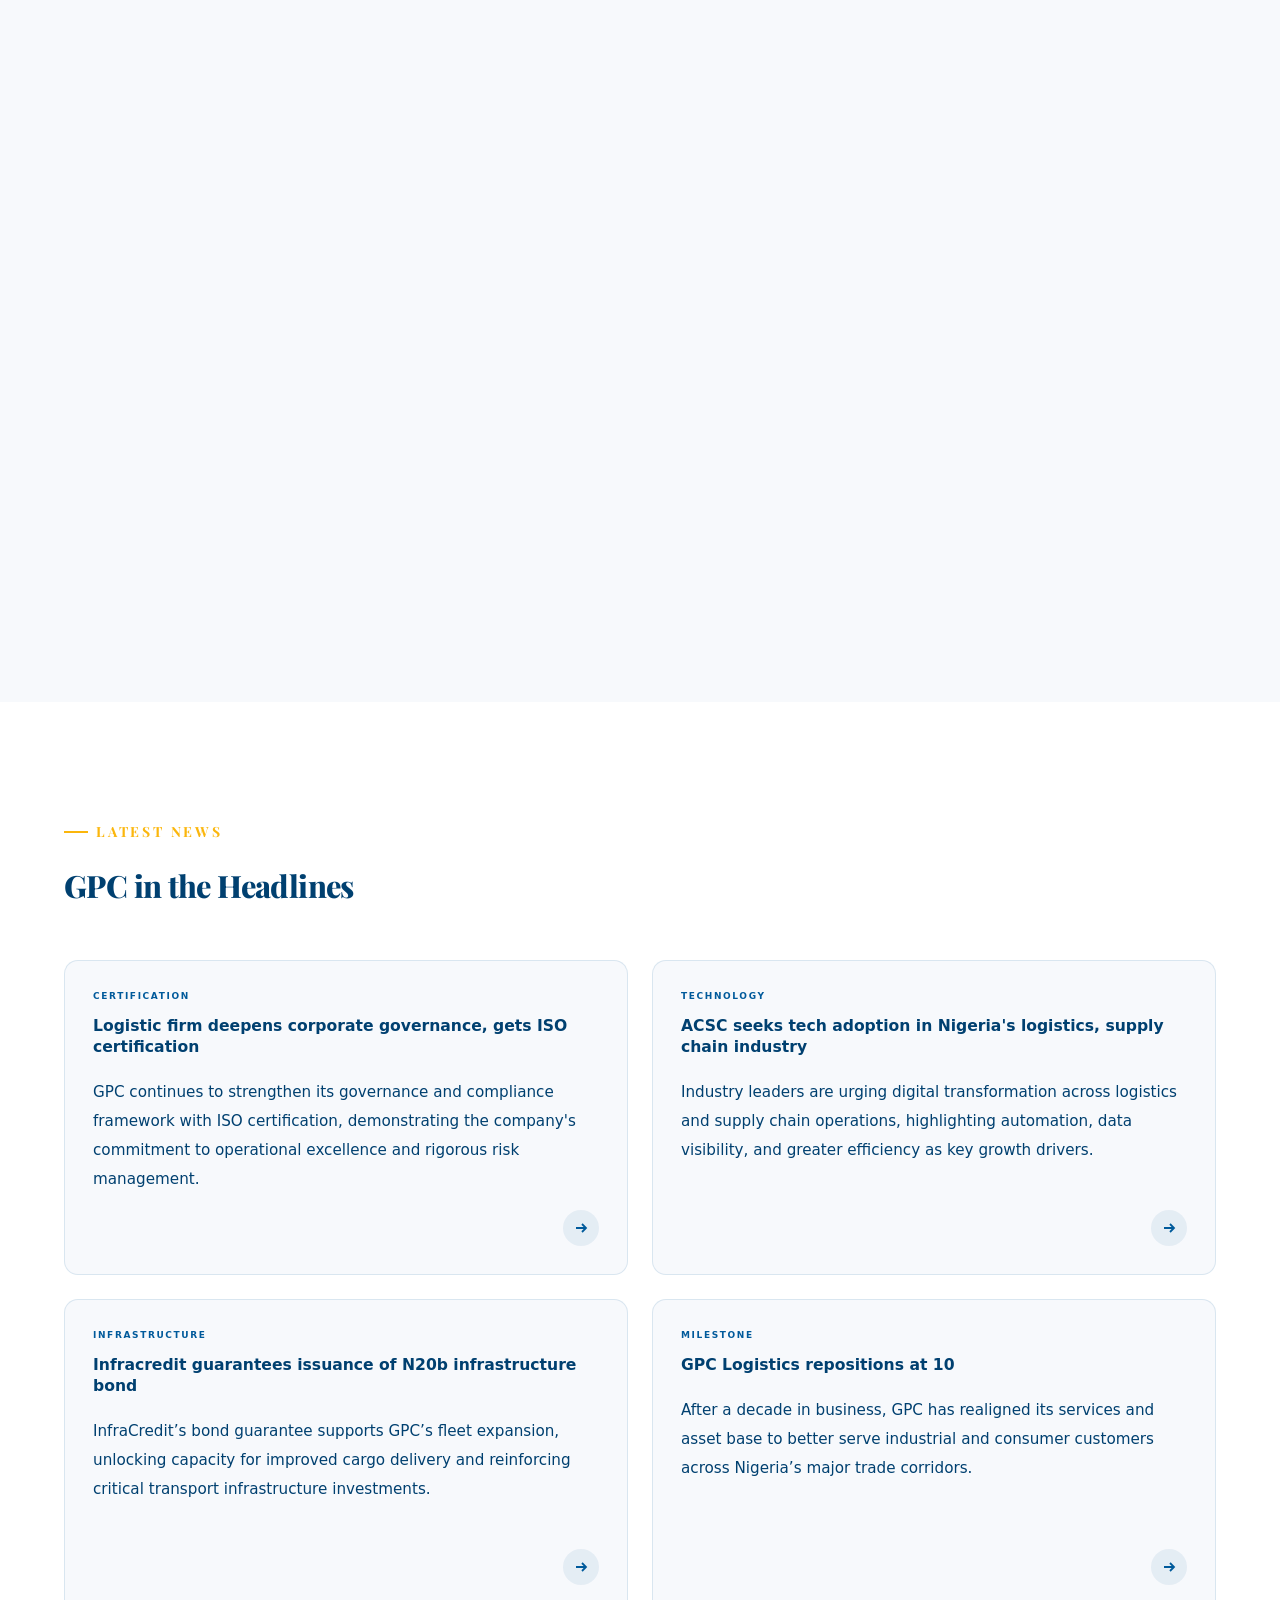
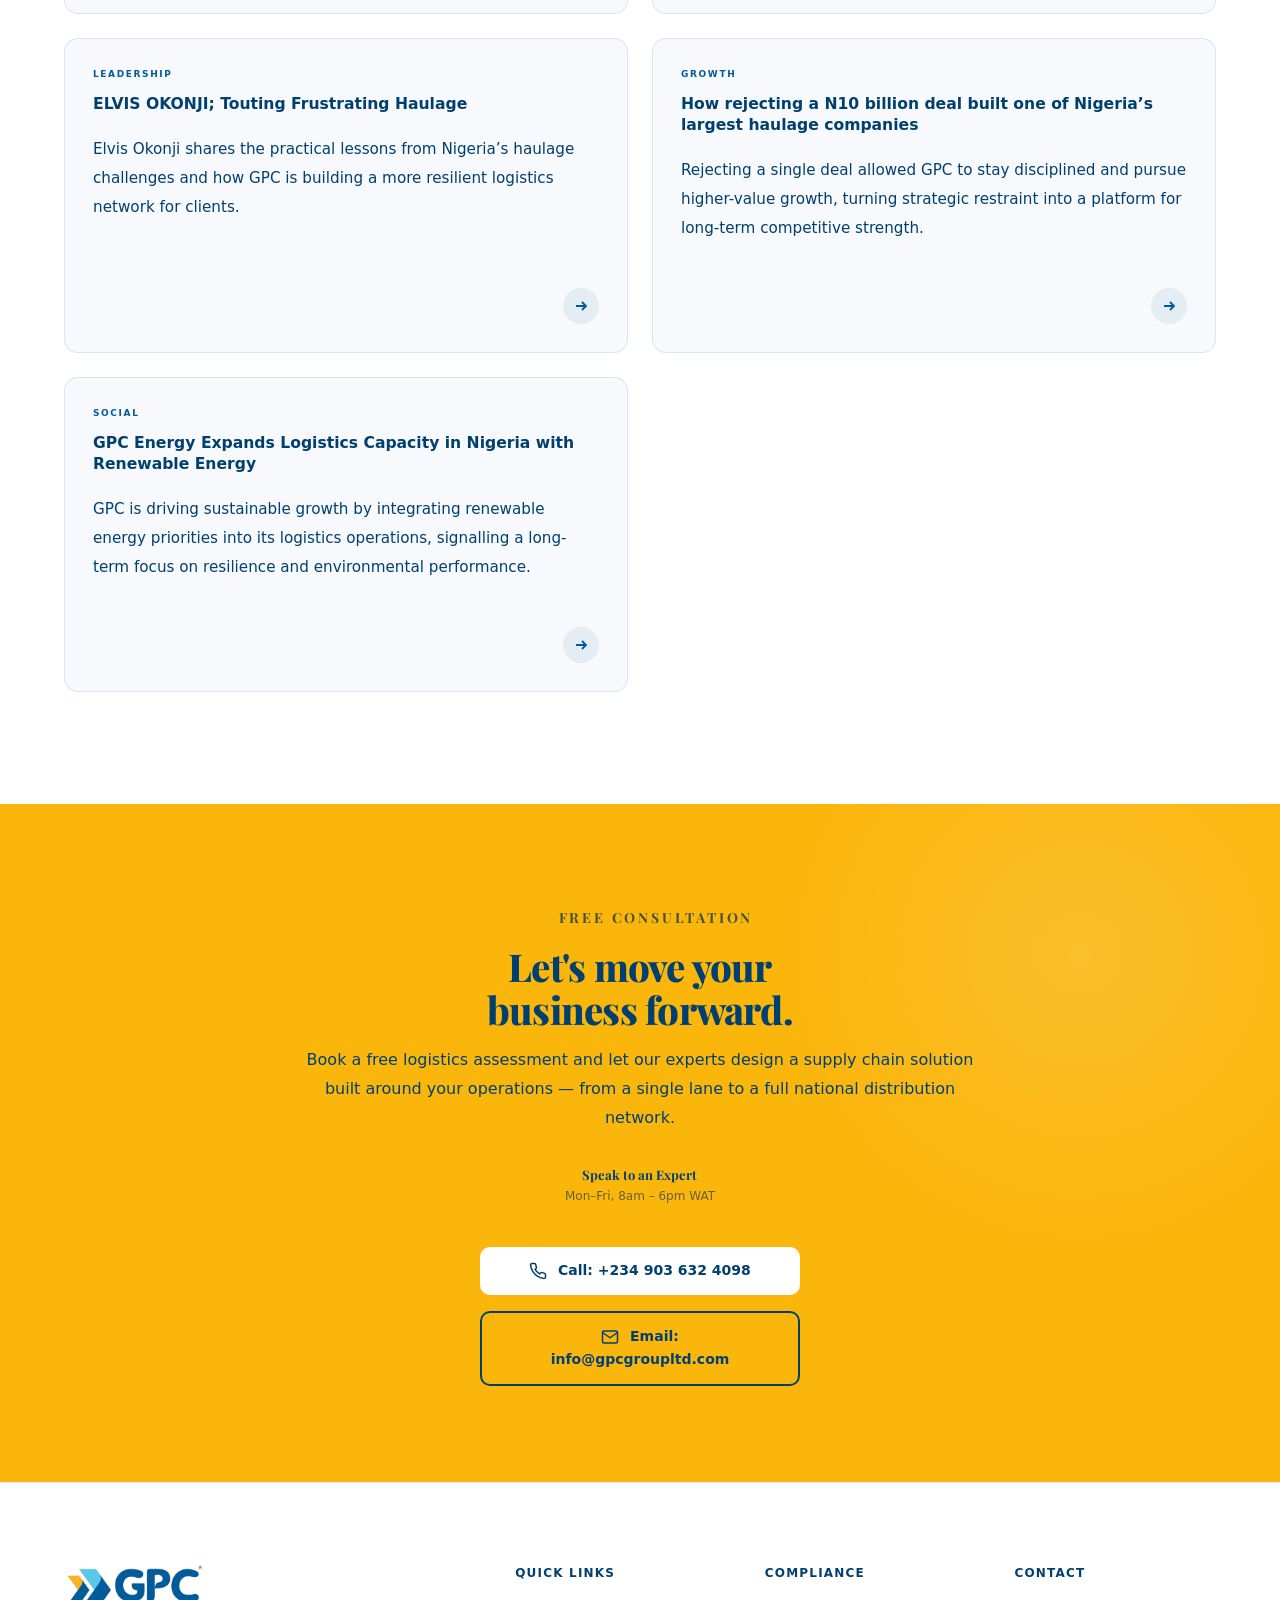
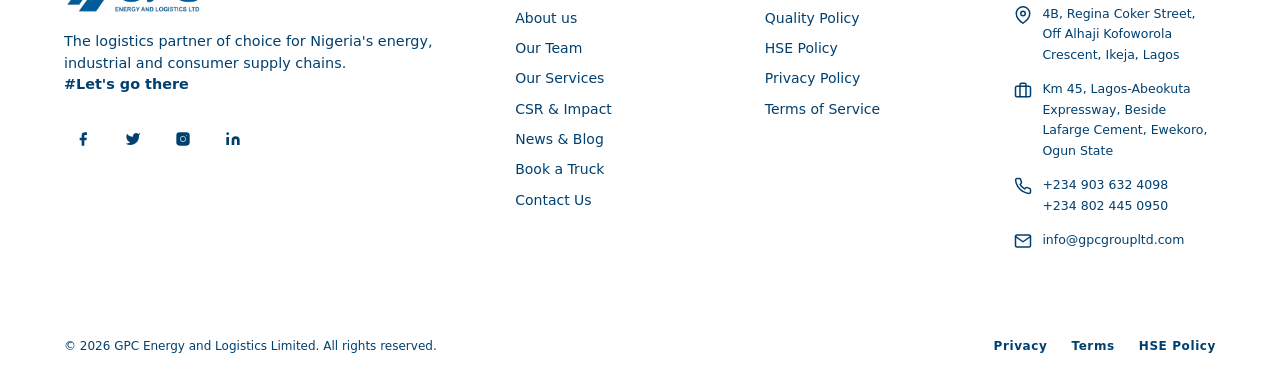
==== commit bfbee204: "feat: update navigation links to use absolute paths and add responsive styles for logo" ====
--- a/index.html
+++ b/index.html
@@ -408,9 +408,9 @@
 				display: flex;
 				flex-direction: column;
 				justify-content: center;
-				min-height: 100svh;
-				padding: 5rem var(--gutter) 5rem var(--gutter);
-				position: relative;
+				/* min-height: 100svh; */
+				padding: 6rem var(--gutter) 6rem var(--gutter);
+				/* position: relative; */
 				z-index: 2;
 			}
 			.hero__badge {
@@ -1540,7 +1540,7 @@
 				display: flex;
 				align-items: stretch;
 				justify-content: center;
-				gap: 1rem;
+				gap: 1.5rem;
 				flex-wrap: wrap;
 			}
 			.partner-card {
@@ -1548,15 +1548,8 @@
 				flex-direction: column;
 				align-items: center;
 				justify-content: center;
-				gap: 0.75rem;
-				width: min(100%, 250px);
+				width: min(100%, 180px);
 				min-height: 160px;
-				background: linear-gradient(
-					145deg,
-					var(--white),
-					rgba(0, 90, 155, 0.03)
-				);
-				border: 1.5px solid var(--border);
 				border-radius: 24px;
 				padding: 1.1rem 1rem;
 				text-align: center;
@@ -1567,25 +1560,25 @@
 				transition:
 					color 0.2s ease,
 					border-color 0.2s ease,
-					transform 0.2s ease,
-					box-shadow 0.2s ease;
+					transform 0.2s ease;
+				/* box-shadow 0.2s ease; */
 			}
 			.partner-card:hover,
 			.partner-card:focus-within {
 				color: var(--blue);
 				/* border-color: var(--blue-dark); */
 				transform: translateY(-4px) scale(1.01);
-				box-shadow: 0 10px 24px rgba(0, 90, 155, 0.15);
+				/* box-shadow: 0 10px 24px rgba(0, 90, 155, 0.15); */
 			}
 			.partner-card__logo-wrap {
 				display: inline-flex;
 				align-items: center;
 				justify-content: center;
-				width: 62px;
-				height: 62px;
-				border-radius: 50%;
-				background: linear-gradient(145deg, #ffffff, #f2f7fb);
-				box-shadow: inset 0 0 0 1px rgba(0, 90, 155, 0.08);
+				width: auto;
+				height: auto;
+				/* border-radius: 50%; */
+				/* background: linear-gradient(145deg, #ffffff, #f2f7fb); */
+				/* box-shadow: inset 0 0 0 1px rgba(0, 90, 155, 0.08); */
 				padding: 0.45rem;
 				flex-shrink: 0;
 			}
@@ -1594,8 +1587,8 @@
 				width: 100%;
 				height: 100%;
 				object-fit: contain;
-				filter: grayscale(1) contrast(0.95);
-				opacity: 0.72;
+				/* filter: grayscale(1) contrast(0.95); */
+				/* opacity: 0.72; */
 				transition: all 0.2s ease;
 			}
 			.partner-card:hover .partner-card__logo,
@@ -1618,13 +1611,17 @@
 
 			@media (max-width: 768px) {
 				.partner-card {
-					width: calc(50% - 0.5rem);
-					min-height: 150px;
+					width: calc(40% - 0.2rem);
+					min-height: 110px;
 				}
 				.partner-card__logo {
-					filter: grayscale(0);
+					/* filter: grayscale(0); */
 					opacity: 1;
 					transform: none;
+				}
+				.partner-card__logo-wrap {
+					width: auto;
+					height: 80px;
 				}
 				.partner-card__name {
 					color: var(--blue-dark);
@@ -2500,7 +2497,6 @@
 			<a href="#services" class="mobile-link">Services</a>
 			<a href="#fleet" class="mobile-link">Fleet</a>
 			<a href="#csr" class="mobile-link">Impact</a>
-			<a href="#team" class="mobile-link">Team</a>
 			<a href="#contact" class="nav__cta mobile-link">Book a Truck</a>
 		</div>
 
@@ -2820,7 +2816,7 @@
 								<circle cx="18.5" cy="18.5" r="1.8" />
 							</svg>
 						</div>
-						<span class="service-card__num">01</span>
+						<!-- <span class="service-card__num">01</span> -->
 						<div class="service-card__title">Transportation</div>
 						<p class="service-card__desc">
 							Safe, top-notch haulage of liquid and solid products
@@ -2846,7 +2842,7 @@
 								<polyline points="9 22 9 12 15 12 15 22" />
 							</svg>
 						</div>
-						<span class="service-card__num">02</span>
+						<!-- <span class="service-card__num">02</span> -->
 						<div class="service-card__title">Warehousing</div>
 						<p class="service-card__desc">
 							Massive, climate-suitable storage facilities
@@ -2871,7 +2867,7 @@
 								<path d="M12 6v6l4 2" />
 							</svg>
 						</div>
-						<span class="service-card__num">03</span>
+						<!-- <span class="service-card__num">03</span> -->
 						<div class="service-card__title">Fleet Management</div>
 						<p class="service-card__desc">
 							360-degree visibility of your fleet through our
@@ -2897,7 +2893,7 @@
 								/>
 							</svg>
 						</div>
-						<span class="service-card__num">04</span>
+						<!-- <span class="service-card__num">04</span> -->
 						<div class="service-card__title">
 							Import &amp; Export
 						</div>
@@ -3345,7 +3341,6 @@
 								alt="MAN Trucks logo"
 							/>
 						</span>
-						<span class="partner-card__name">MAN Trucks</span>
 					</div>
 					<div class="partner-card">
 						<span class="partner-card__logo-wrap">
@@ -3355,9 +3350,6 @@
 								alt="Nestlé Nigeria logo"
 							/>
 						</span>
-						<span class="partner-card__name"
-							>Nestl&eacute; Nigeria</span
-						>
 					</div>
 					<div class="partner-card">
 						<span class="partner-card__logo-wrap">
@@ -3367,7 +3359,6 @@
 								alt="PZ Cussons logo"
 							/>
 						</span>
-						<span class="partner-card__name">PZ Cussons</span>
 					</div>
 					<div class="partner-card">
 						<span class="partner-card__logo-wrap">
@@ -3377,9 +3368,6 @@
 								alt="Nigerian Breweries logo"
 							/>
 						</span>
-						<span class="partner-card__name"
-							>Nigerian Breweries</span
-						>
 					</div>
 					<div class="partner-card">
 						<span
@@ -3396,7 +3384,6 @@
 								alt="Guinness Nigeria logo"
 							/>
 						</span>
-						<span class="partner-card__name">Guinness Nigeria</span>
 					</div>
 					<div class="partner-card">
 						<span class="partner-card__logo-wrap">
@@ -3406,7 +3393,6 @@
 								alt="Betaglass logo"
 							/>
 						</span>
-						<span class="partner-card__name">Betaglass</span>
 					</div>
 					<div class="partner-card">
 						<span class="partner-card__logo-wrap">
@@ -3416,7 +3402,6 @@
 								alt="Flour Mills of Nigeria logo"
 							/>
 						</span>
-						<span class="partner-card__name">Flour Mills NG</span>
 					</div>
 					<div class="partner-card">
 						<span class="partner-card__logo-wrap">
@@ -3426,7 +3411,6 @@
 								alt="InfraCredit logo"
 							/>
 						</span>
-						<span class="partner-card__name">InfraCredit</span>
 					</div>
 					<div class="partner-card">
 						<span class="partner-card__logo-wrap">
@@ -3436,17 +3420,16 @@
 								alt="Chivita logo"
 							/>
 						</span>
-						<span class="partner-card__name">Chivita</span>
 					</div>
 					<div class="partner-card">
 						<span class="partner-card__logo-wrap">
 							<img
 								class="partner-card__logo"
-								src="companies/promasidor.png"
+								style="height: 180px"
+								src="companies/promasidor1.png"
 								alt="Promasidor logo"
 							/>
 						</span>
-						<span class="partner-card__name">Promasidor</span>
 					</div>
 				</div>
 			</div>
@@ -4247,7 +4230,7 @@
 					content: "Every Asset, Tracked in Real Time.",
 				},
 				{
-					label: "Our Maintenance Facility",
+					label: "Our Maintenance Facilities",
 					image: "/images/heromaintain.png",
 					content: "Ready Before the Road Demands It.",
 				},
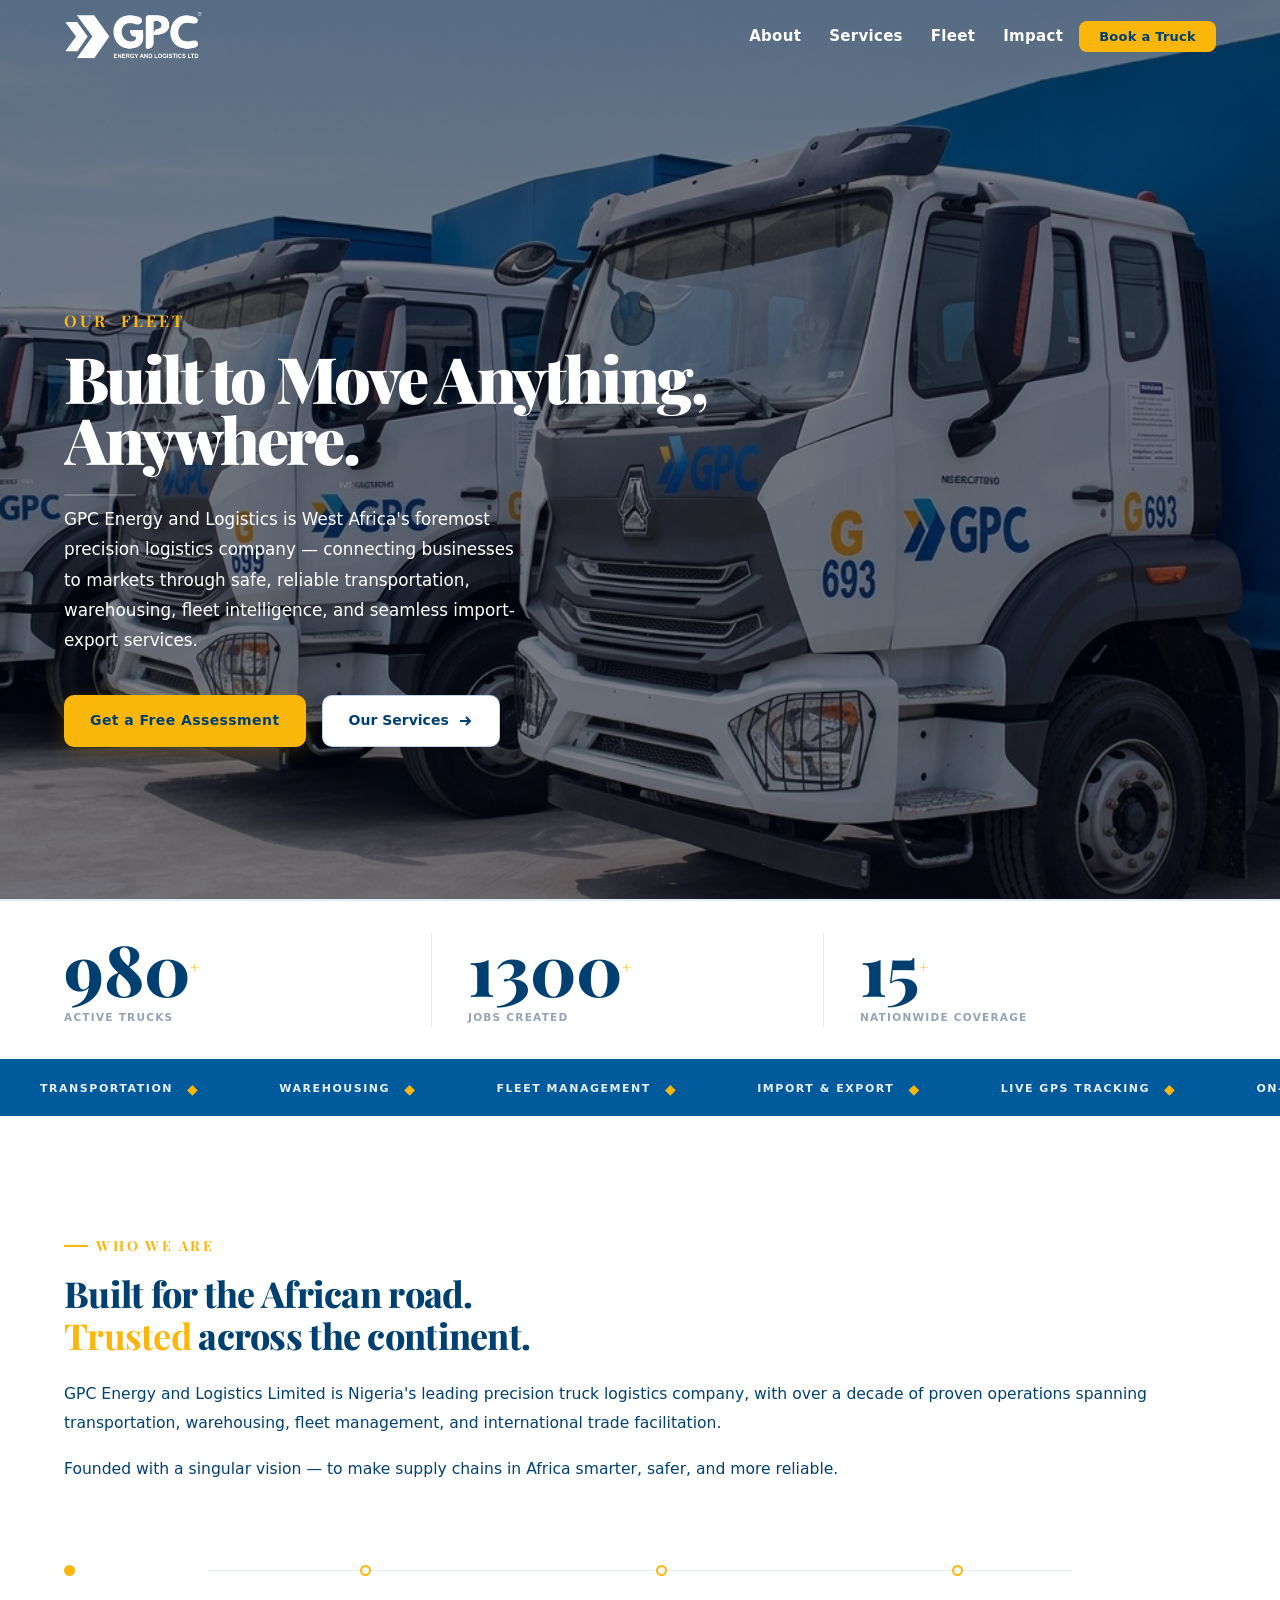
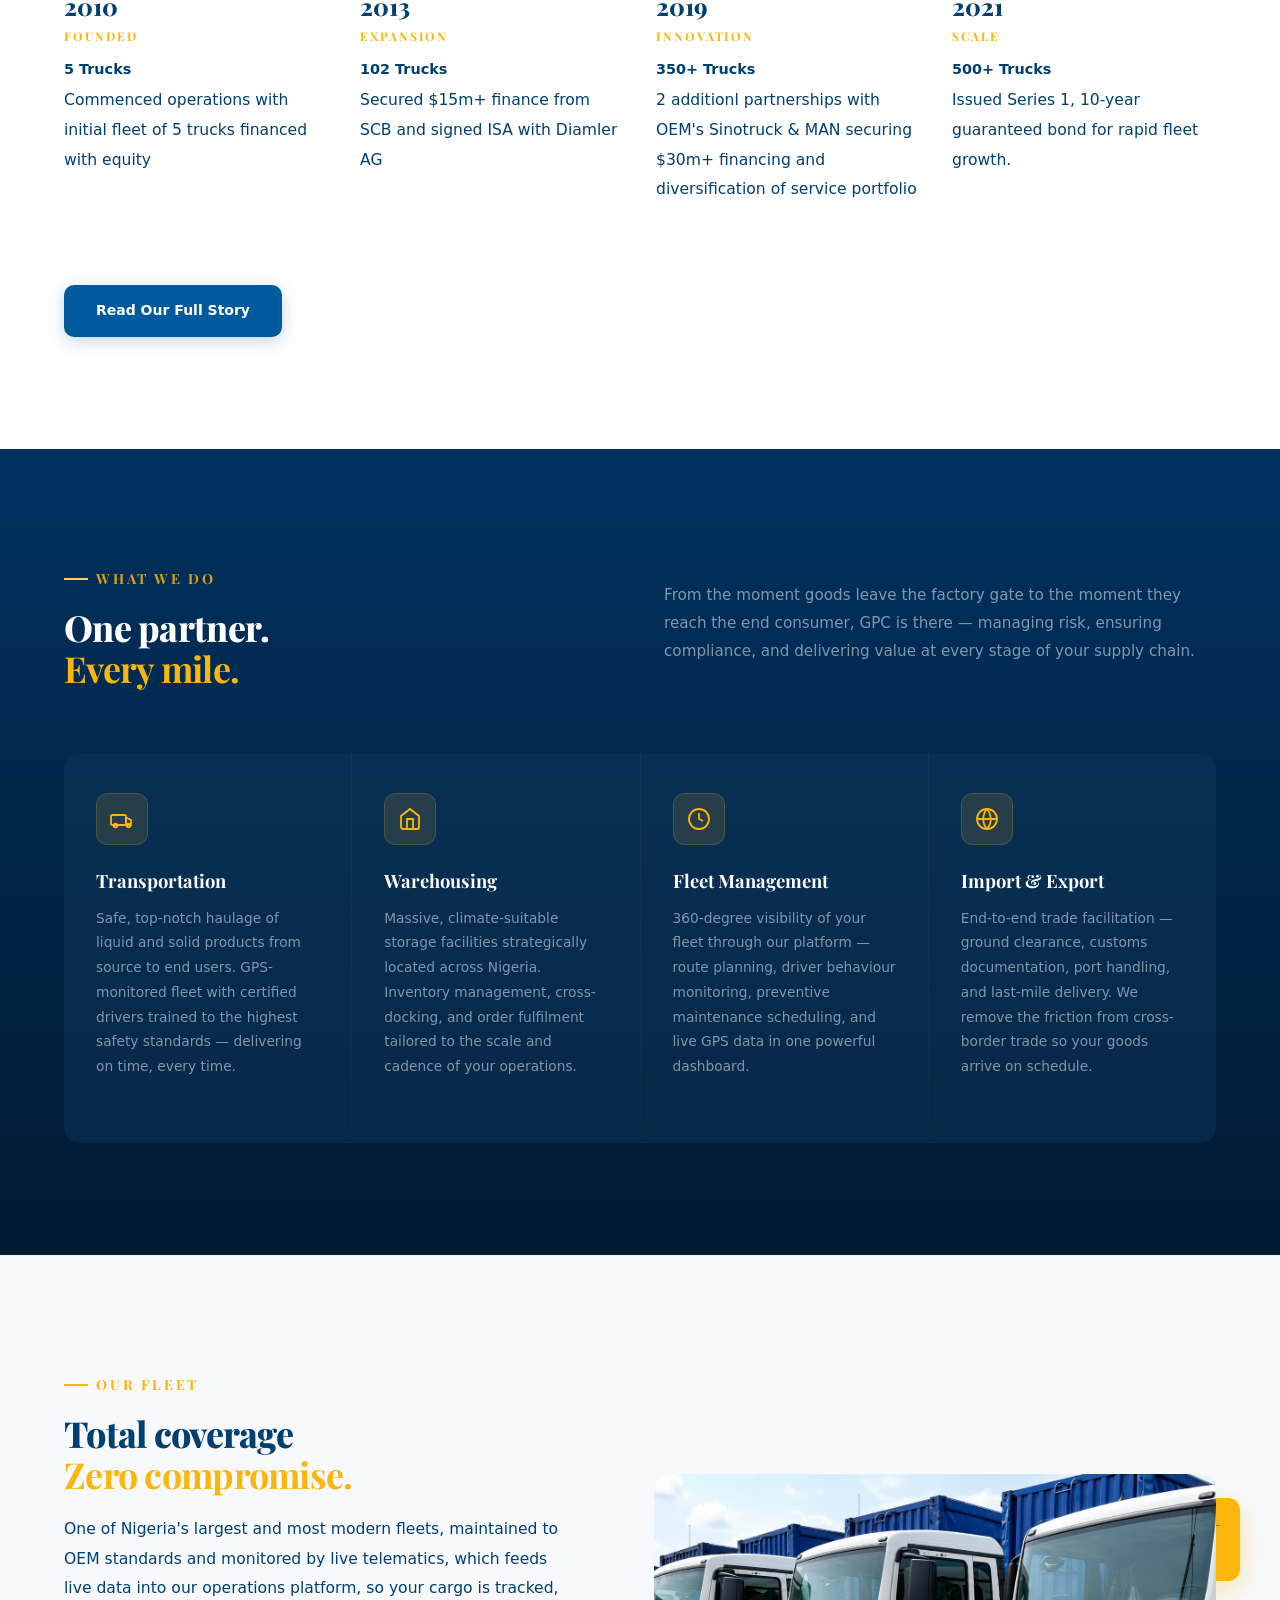
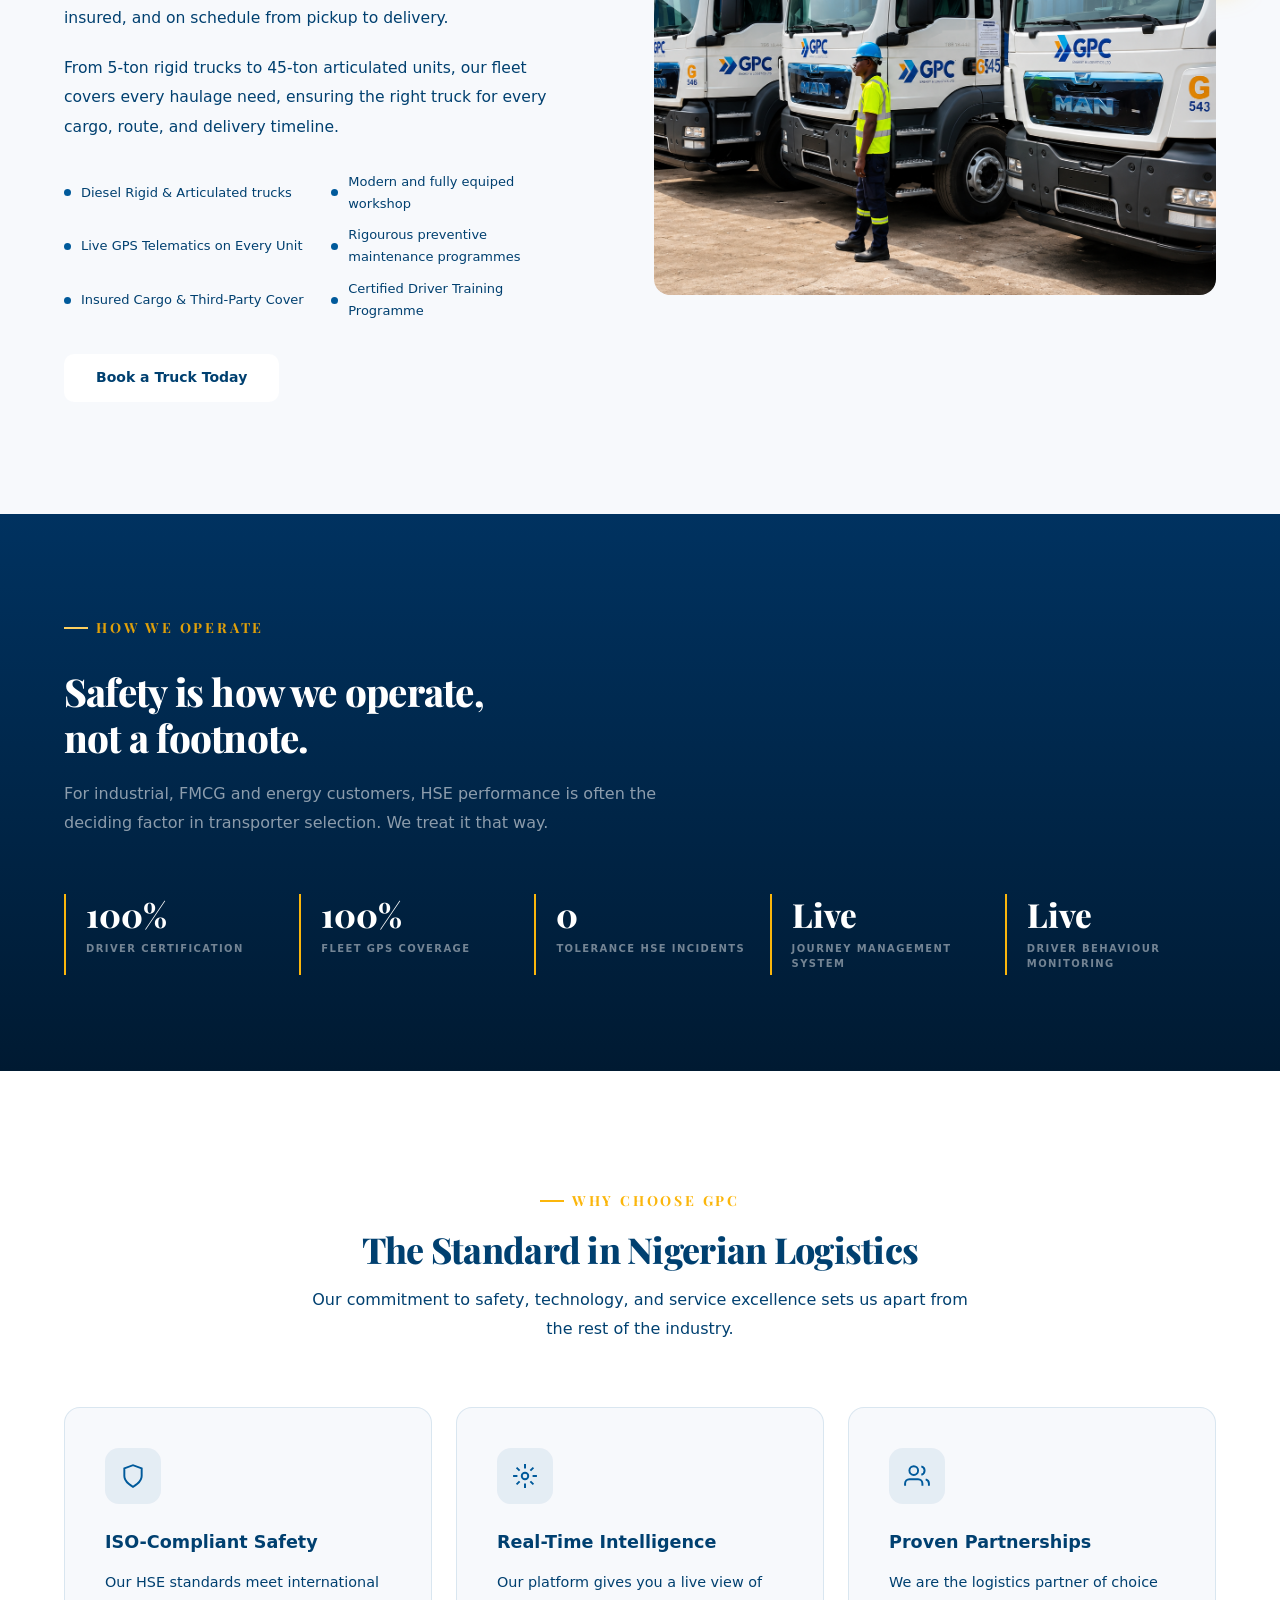
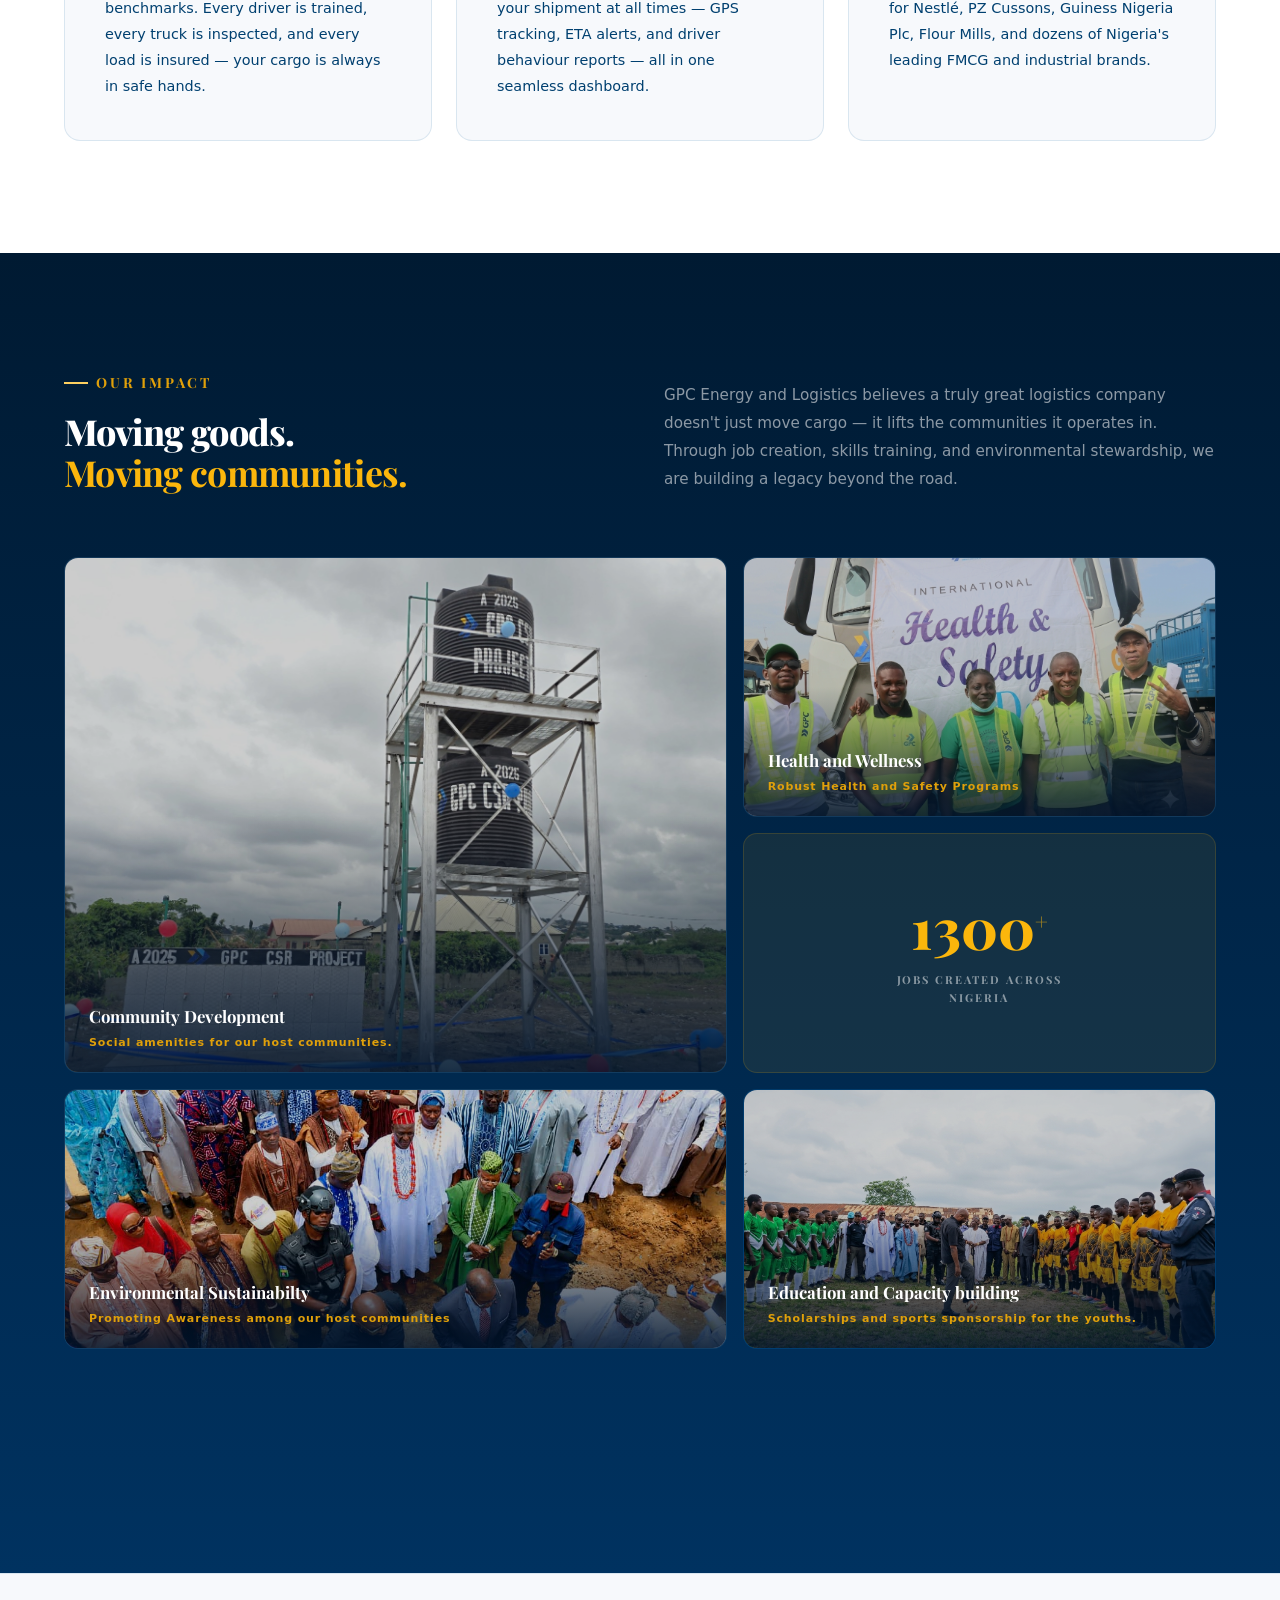
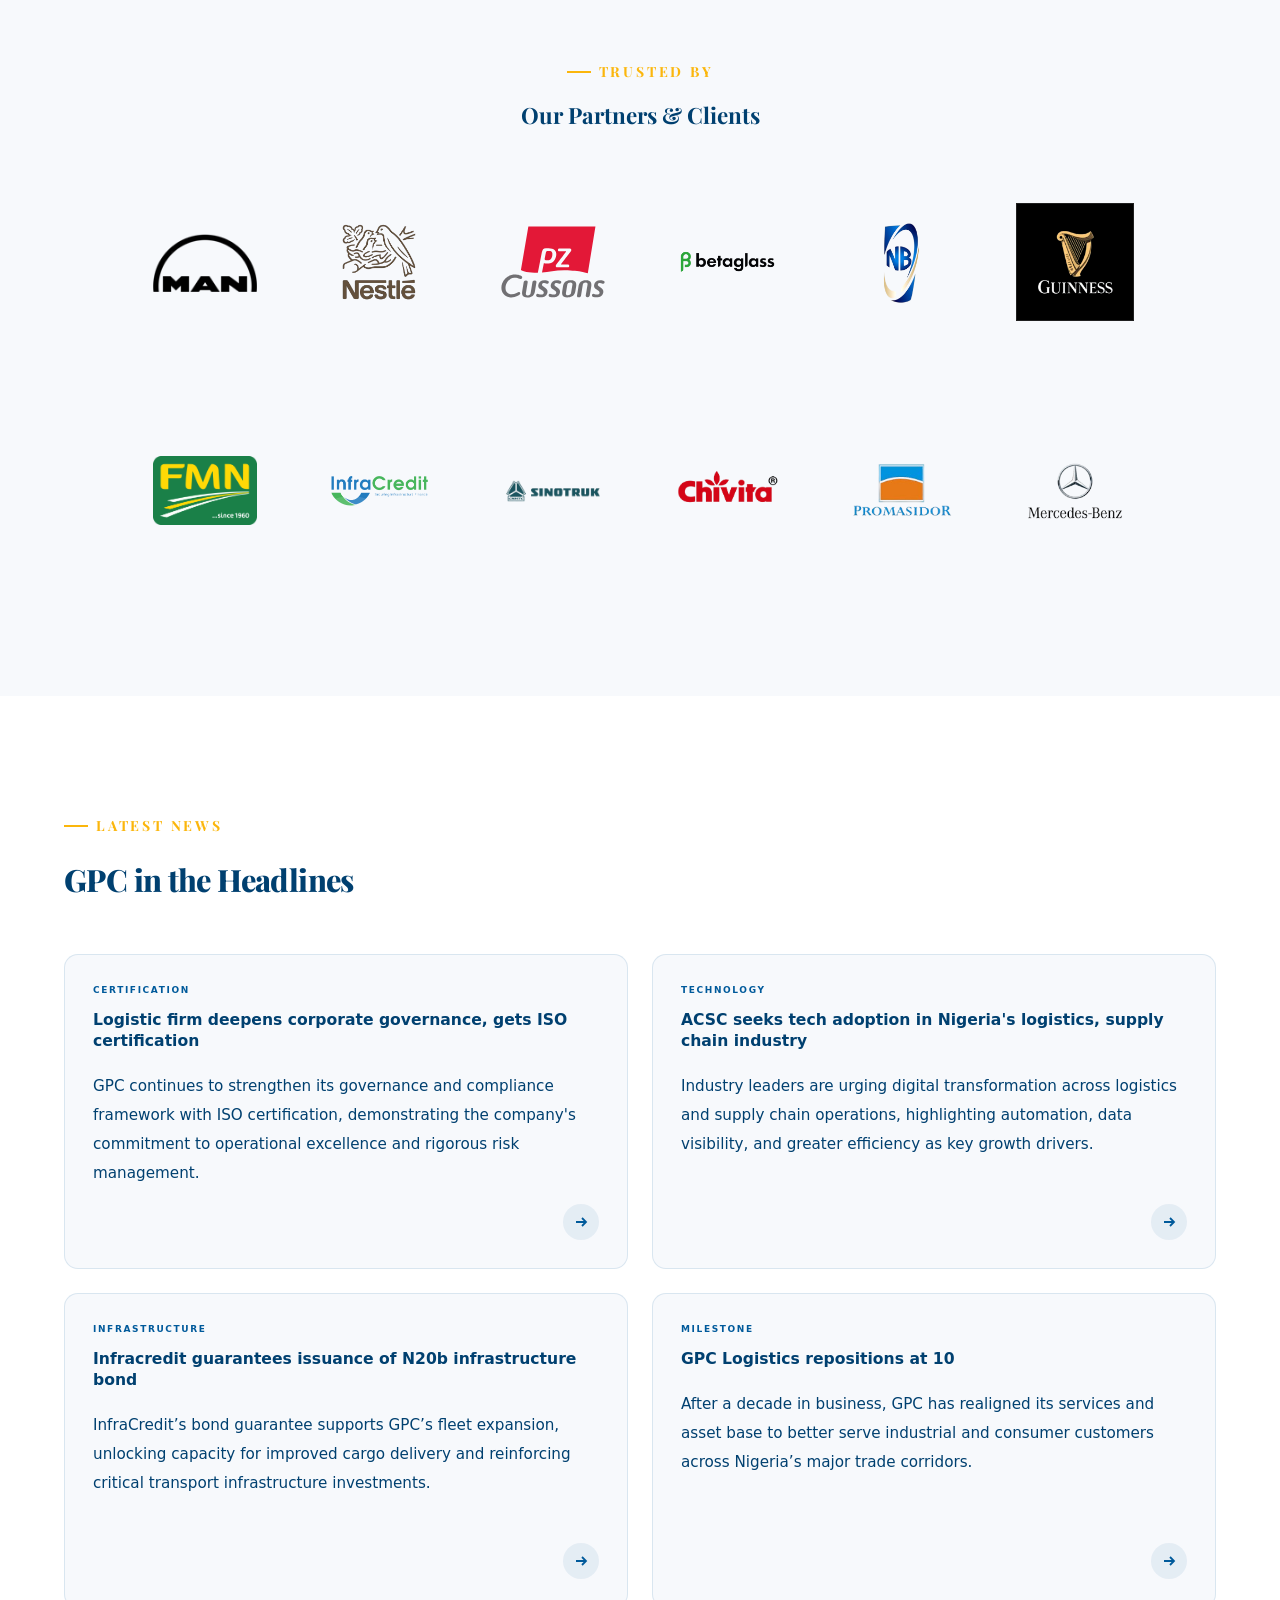
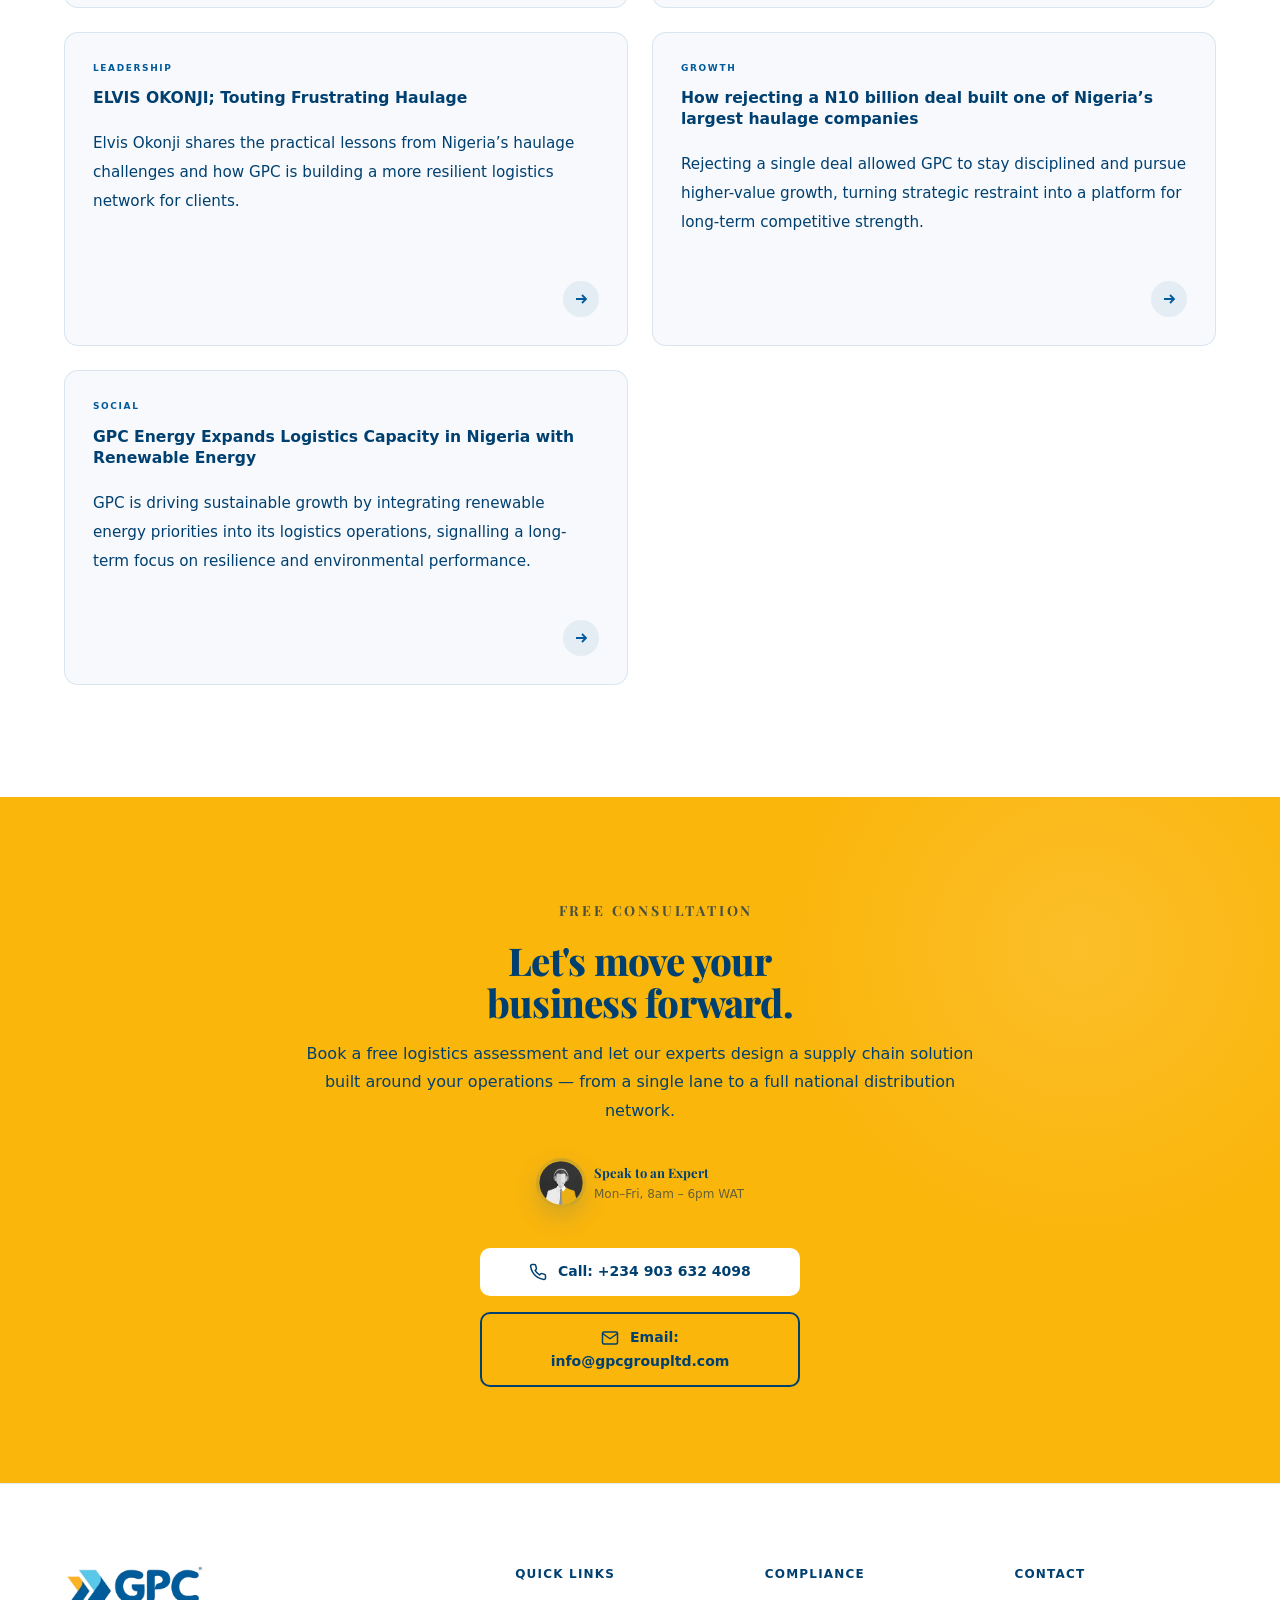
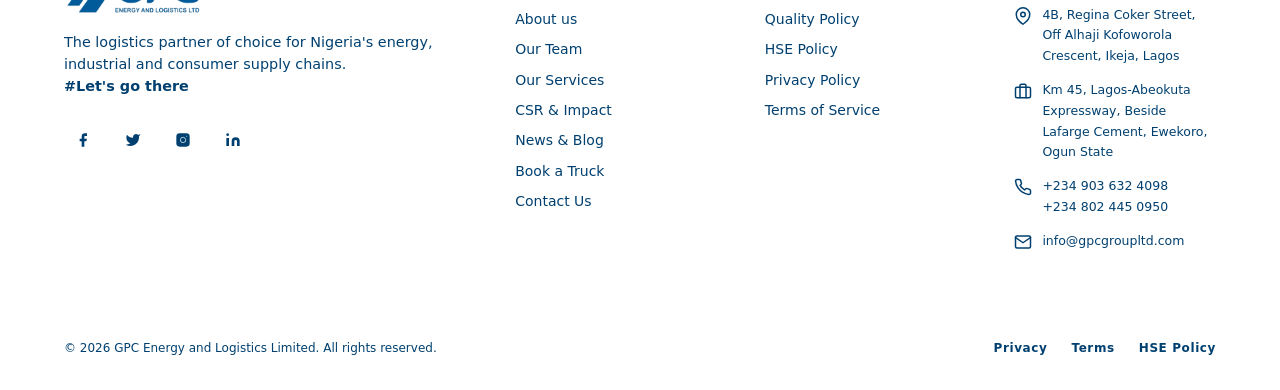
==== commit 199ff047: "feat: adds avatar and few partner logo" ====
--- a/index.html
+++ b/index.html
@@ -551,6 +551,38 @@
 				transform: translateX(4px);
 			}
 
+			.cta-avatar {
+				display: inline-flex;
+				align-items: center;
+				justify-content: center;
+				width: clamp(50px, 12vw, 50px);
+				height: clamp(50px, 12vw, 50px);
+				/* margin: 0 auto 1rem; */
+				border-radius: 50%;
+				overflow: hidden;
+				border: 3px solid rgba(0, 90, 155, 0.12);
+				box-shadow: 0 10px 24px rgba(0, 90, 155, 0.16);
+				background: linear-gradient(
+					135deg,
+					rgba(251, 182, 12, 0.2),
+					rgba(0, 90, 155, 0.08)
+				);
+			}
+			.cta-avatar img {
+				width: 100%;
+				height: 100%;
+				object-fit: cover;
+				object-position: center;
+				display: block;
+			}
+
+			@media (max-width: 600px) {
+				.cta-avatar {
+					width: 40px;
+					height: 40px;
+				}
+			}
+
 			.hero__stats {
 				max-width: var(--max-w);
 				margin: 0 auto;
@@ -1548,7 +1580,7 @@
 				flex-direction: column;
 				align-items: center;
 				justify-content: center;
-				width: min(100%, 180px);
+				width: min(100%, 150px);
 				min-height: 160px;
 				border-radius: 24px;
 				padding: 1.1rem 1rem;
@@ -3364,6 +3396,15 @@
 						<span class="partner-card__logo-wrap">
 							<img
 								class="partner-card__logo"
+								src="companies/betaglass.png"
+								alt="Betaglass logo"
+							/>
+						</span>
+					</div>
+					<div class="partner-card">
+						<span class="partner-card__logo-wrap">
+							<img
+								class="partner-card__logo"
 								src="companies/nigeriabreweries.png"
 								alt="Nigerian Breweries logo"
 							/>
@@ -3385,15 +3426,7 @@
 							/>
 						</span>
 					</div>
-					<div class="partner-card">
-						<span class="partner-card__logo-wrap">
-							<img
-								class="partner-card__logo"
-								src="companies/betaglass.png"
-								alt="Betaglass logo"
-							/>
-						</span>
-					</div>
+
 					<div class="partner-card">
 						<span class="partner-card__logo-wrap">
 							<img
@@ -3416,6 +3449,16 @@
 						<span class="partner-card__logo-wrap">
 							<img
 								class="partner-card__logo"
+								style="height: 200px"
+								src="companies/sino.png"
+								alt="Sino logo"
+							/>
+						</span>
+					</div>
+					<div class="partner-card">
+						<span class="partner-card__logo-wrap">
+							<img
+								class="partner-card__logo"
 								src="companies/chivita.png"
 								alt="Chivita logo"
 							/>
@@ -3428,6 +3471,16 @@
 								style="height: 180px"
 								src="companies/promasidor1.png"
 								alt="Promasidor logo"
+							/>
+						</span>
+					</div>
+					<div class="partner-card">
+						<span class="partner-card__logo-wrap">
+							<img
+								class="partner-card__logo"
+								style="height: 200px"
+								src="companies/benzo.png"
+								alt="Benz logo"
 							/>
 						</span>
 					</div>
@@ -3719,24 +3772,47 @@
 								gap: 1rem;
 							"
 						>
-							<div>
+							<div
+								style="
+									display: flex;
+									flex-direction: row;
+									gap: 0.5rem;
+									justify-content: center;
+									align-items: center;
+								"
+							>
+								<span class="cta-avatar">
+									<img
+										src="/images/avatar.png"
+										alt="Avatar"
+									/>
+								</span>
 								<div
 									style="
-										font-family: var(--ff-head);
-										font-weight: 700;
-										font-size: 13px;
-										color: var(--blue-dark);
+										display: flex;
+										flex-direction: column;
+										justify-content: start;
+										align-items: start;
 									"
 								>
-									Speak to an Expert
-								</div>
-								<div
-									style="
-										font-size: 12px;
-										color: rgba(0, 40, 80, 0.6);
-									"
-								>
-									Mon&ndash;Fri, 8am &ndash; 6pm WAT
+									<div
+										style="
+											font-family: var(--ff-head);
+											font-weight: 700;
+											font-size: 13px;
+											color: var(--blue-dark);
+										"
+									>
+										Speak to an Expert
+									</div>
+									<div
+										style="
+											font-size: 12px;
+											color: rgba(0, 40, 80, 0.6);
+										"
+									>
+										Mon&ndash;Fri, 8am &ndash; 6pm WAT
+									</div>
 								</div>
 							</div>
 							<div
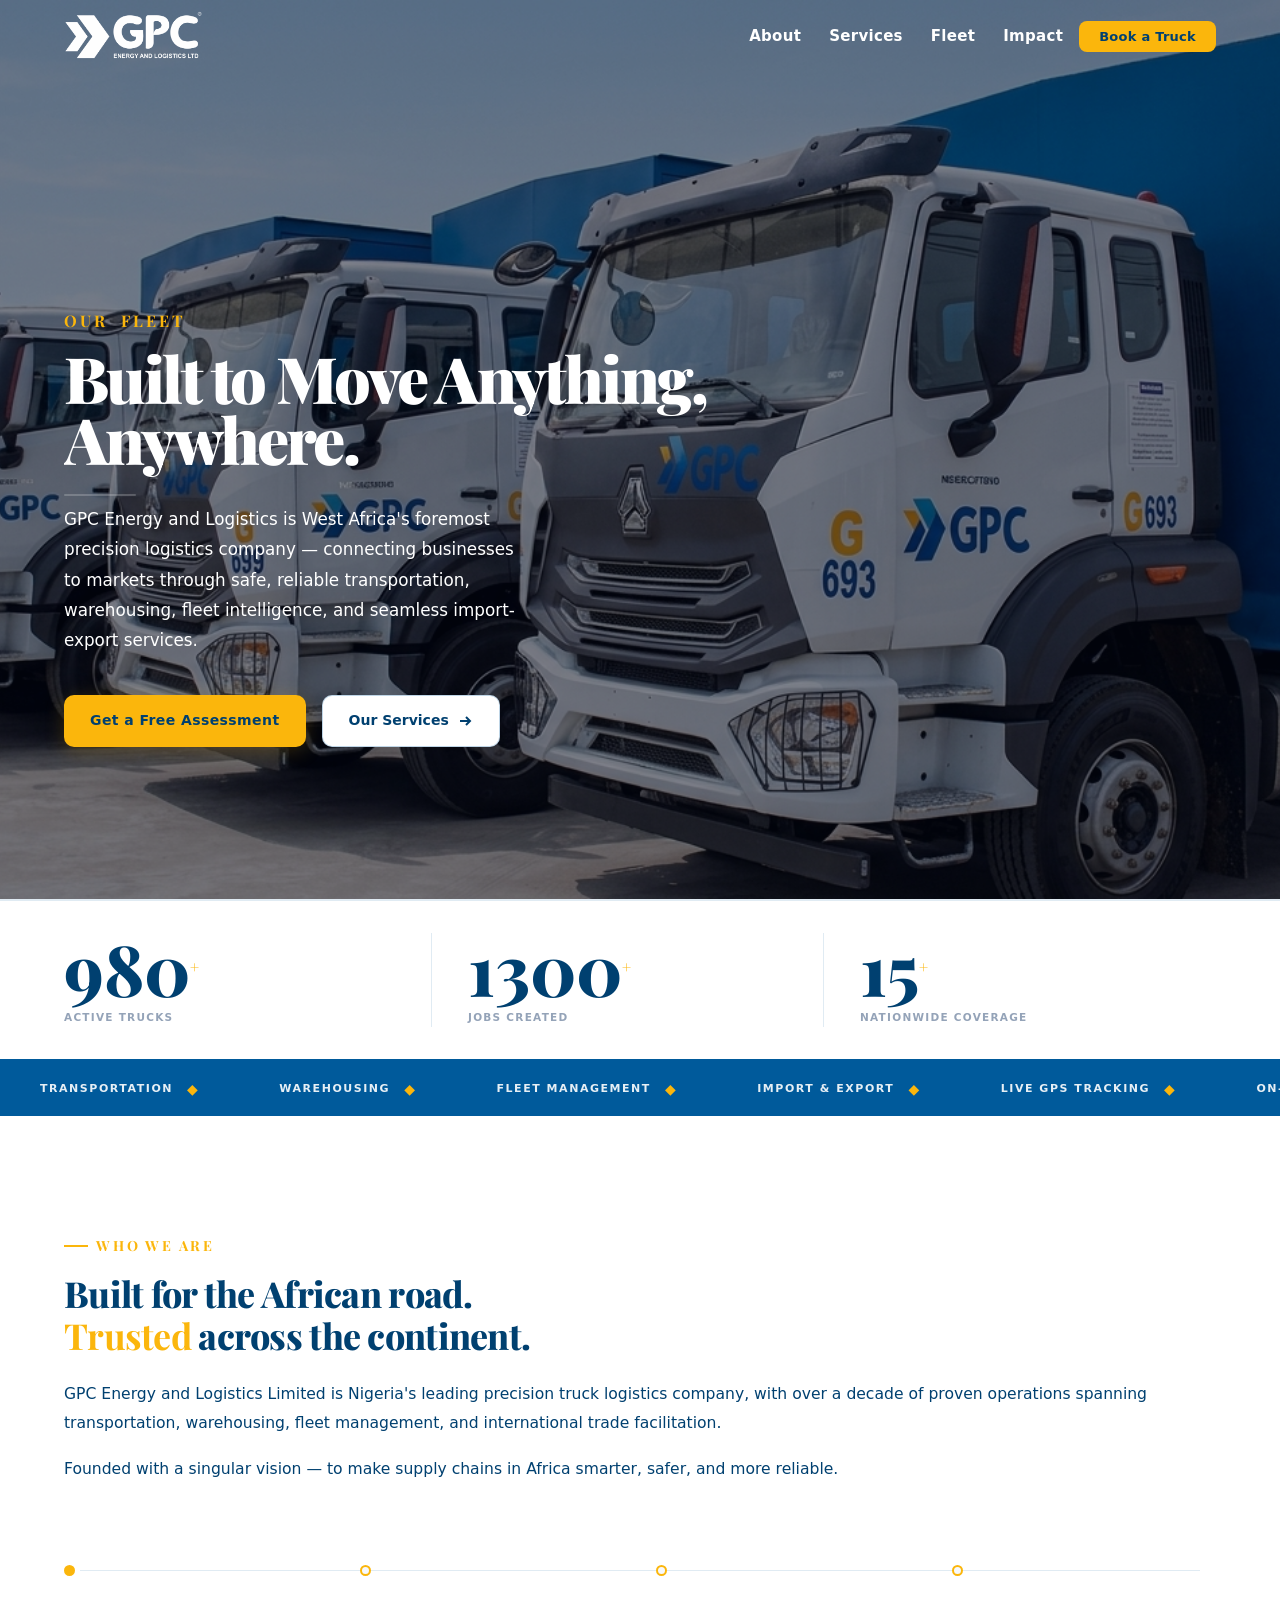
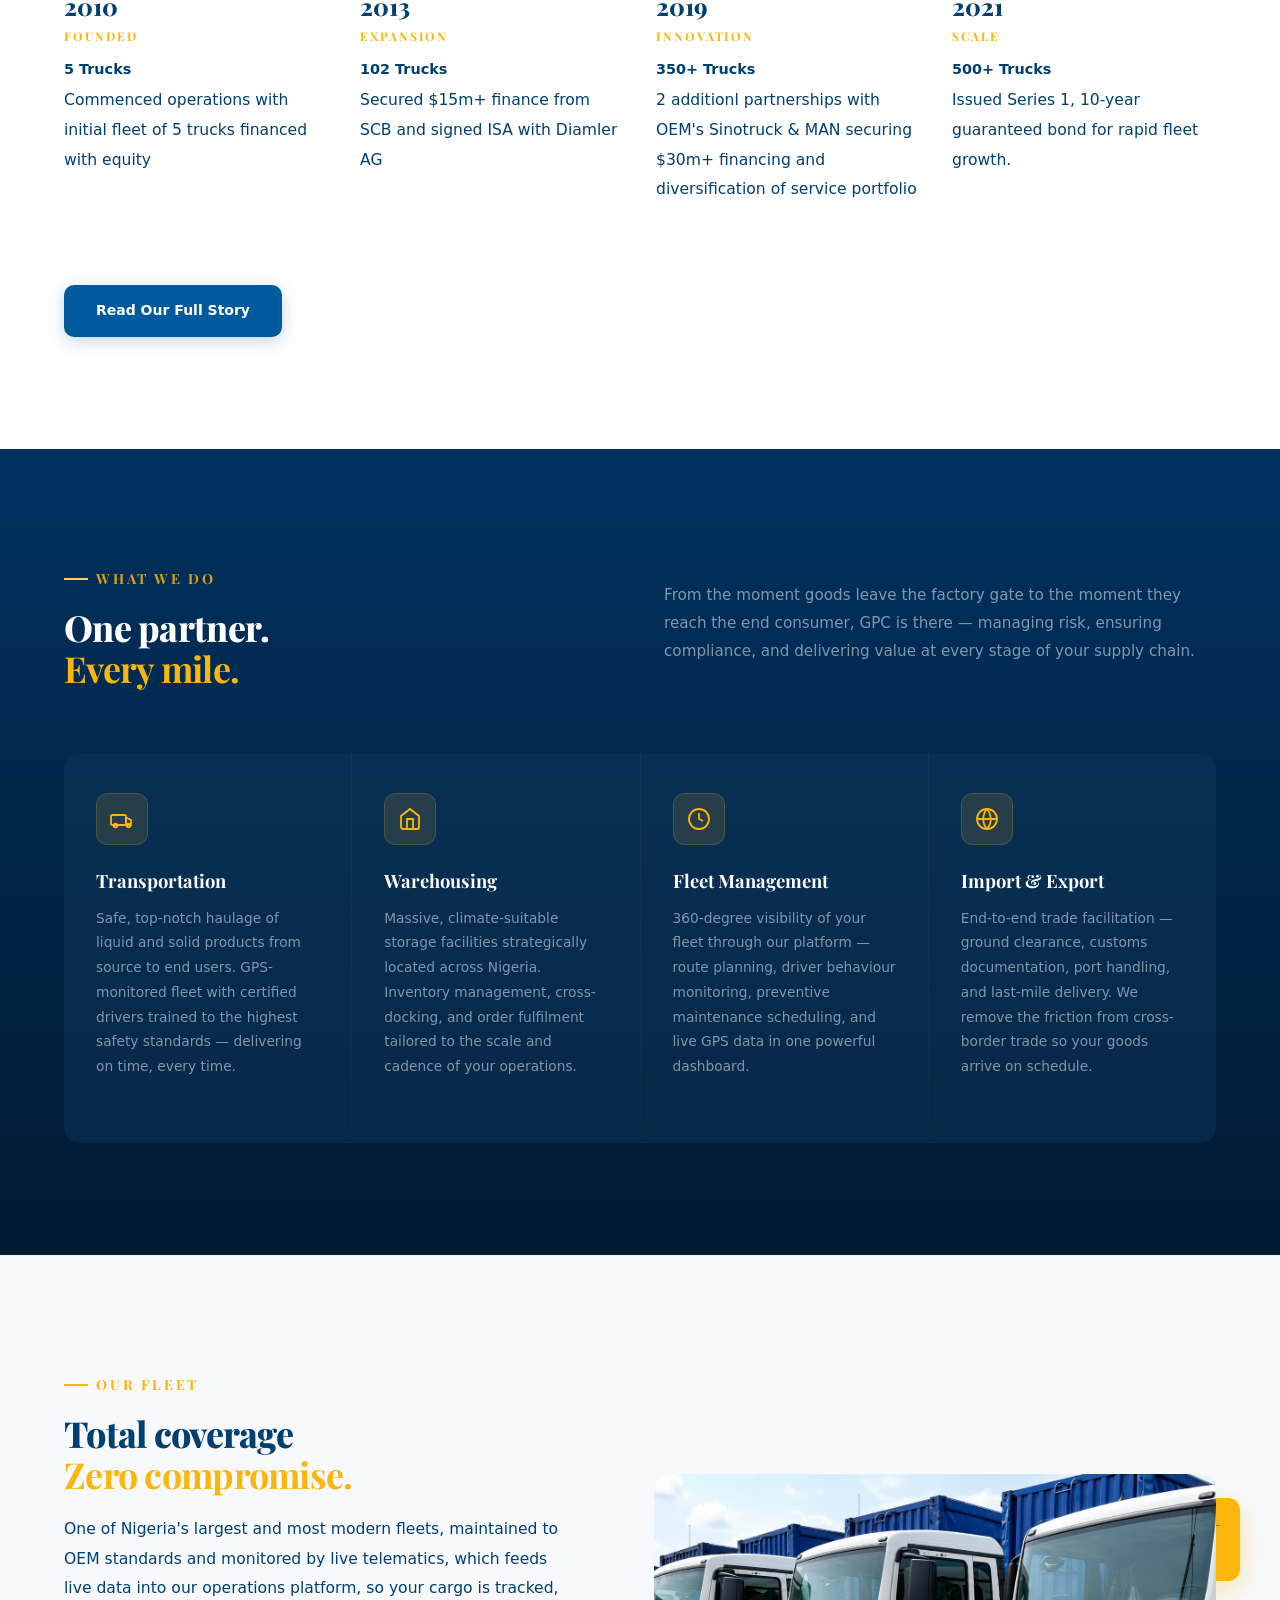
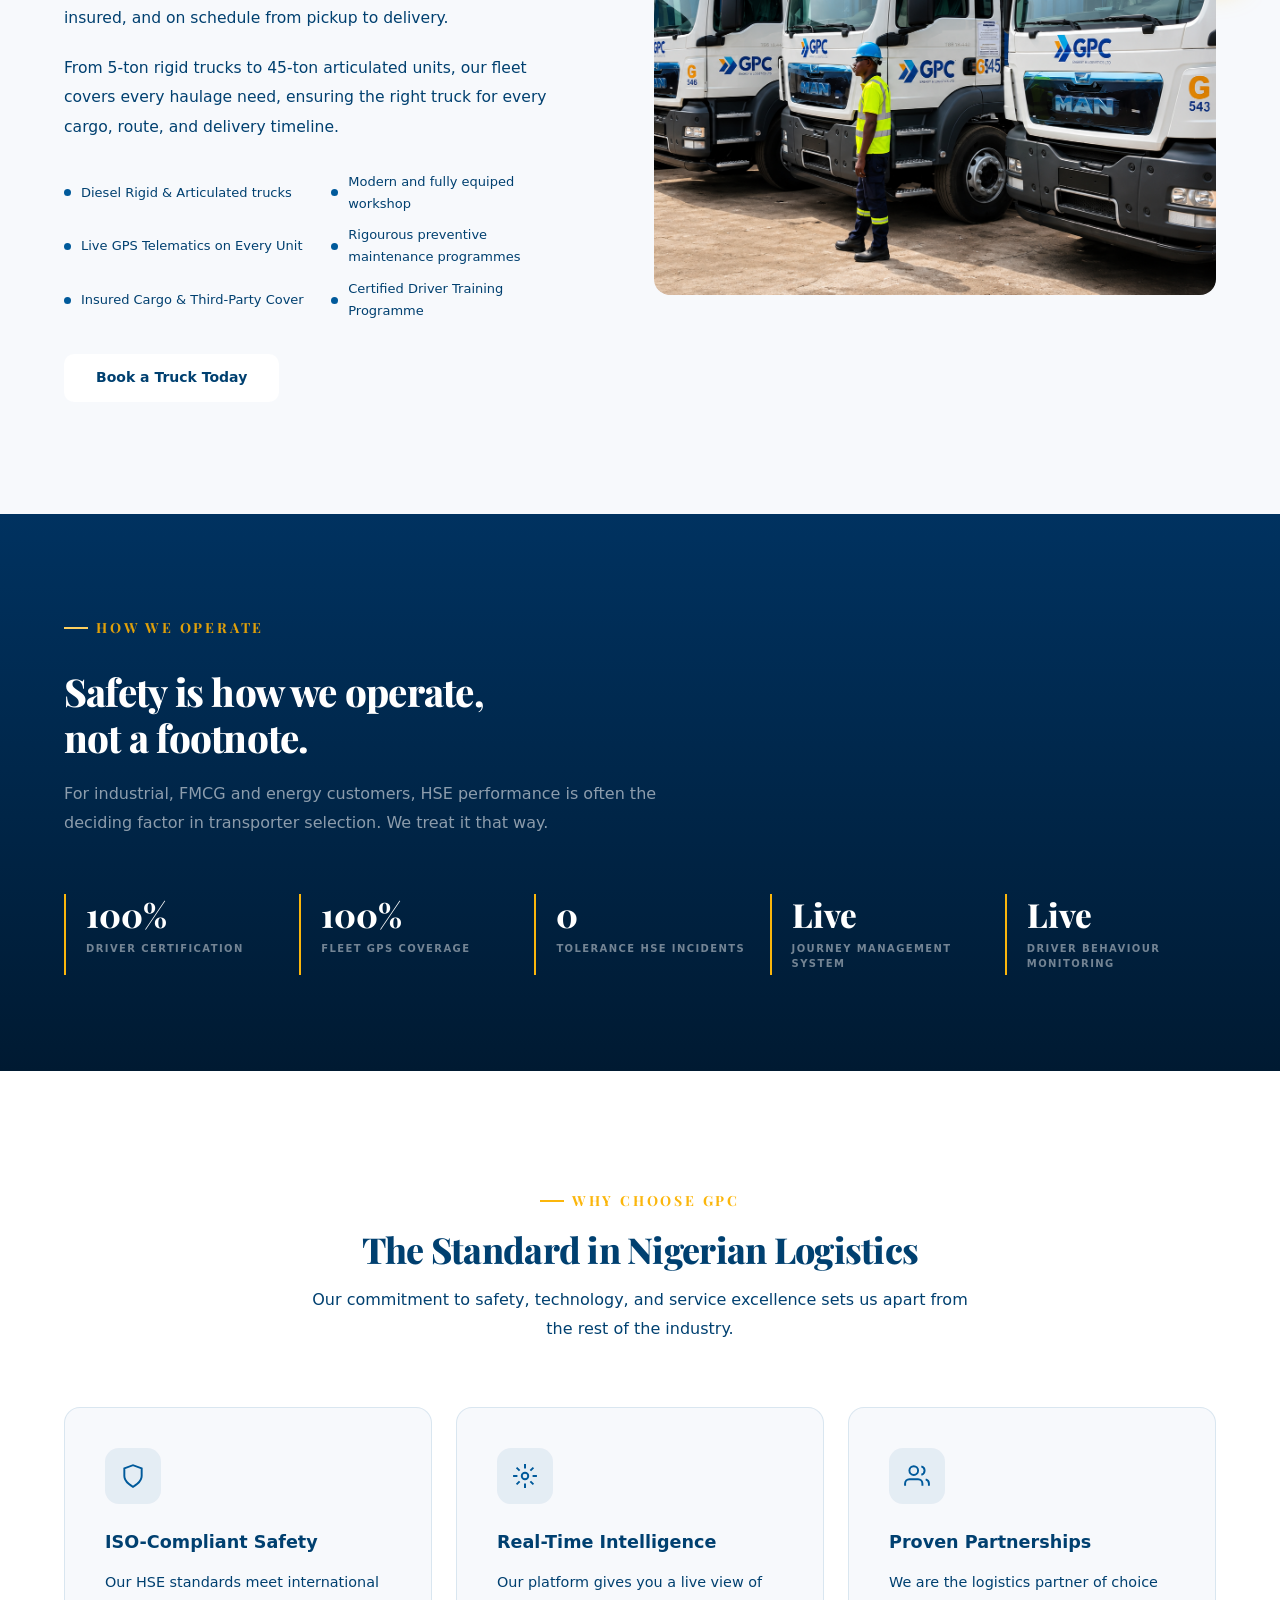
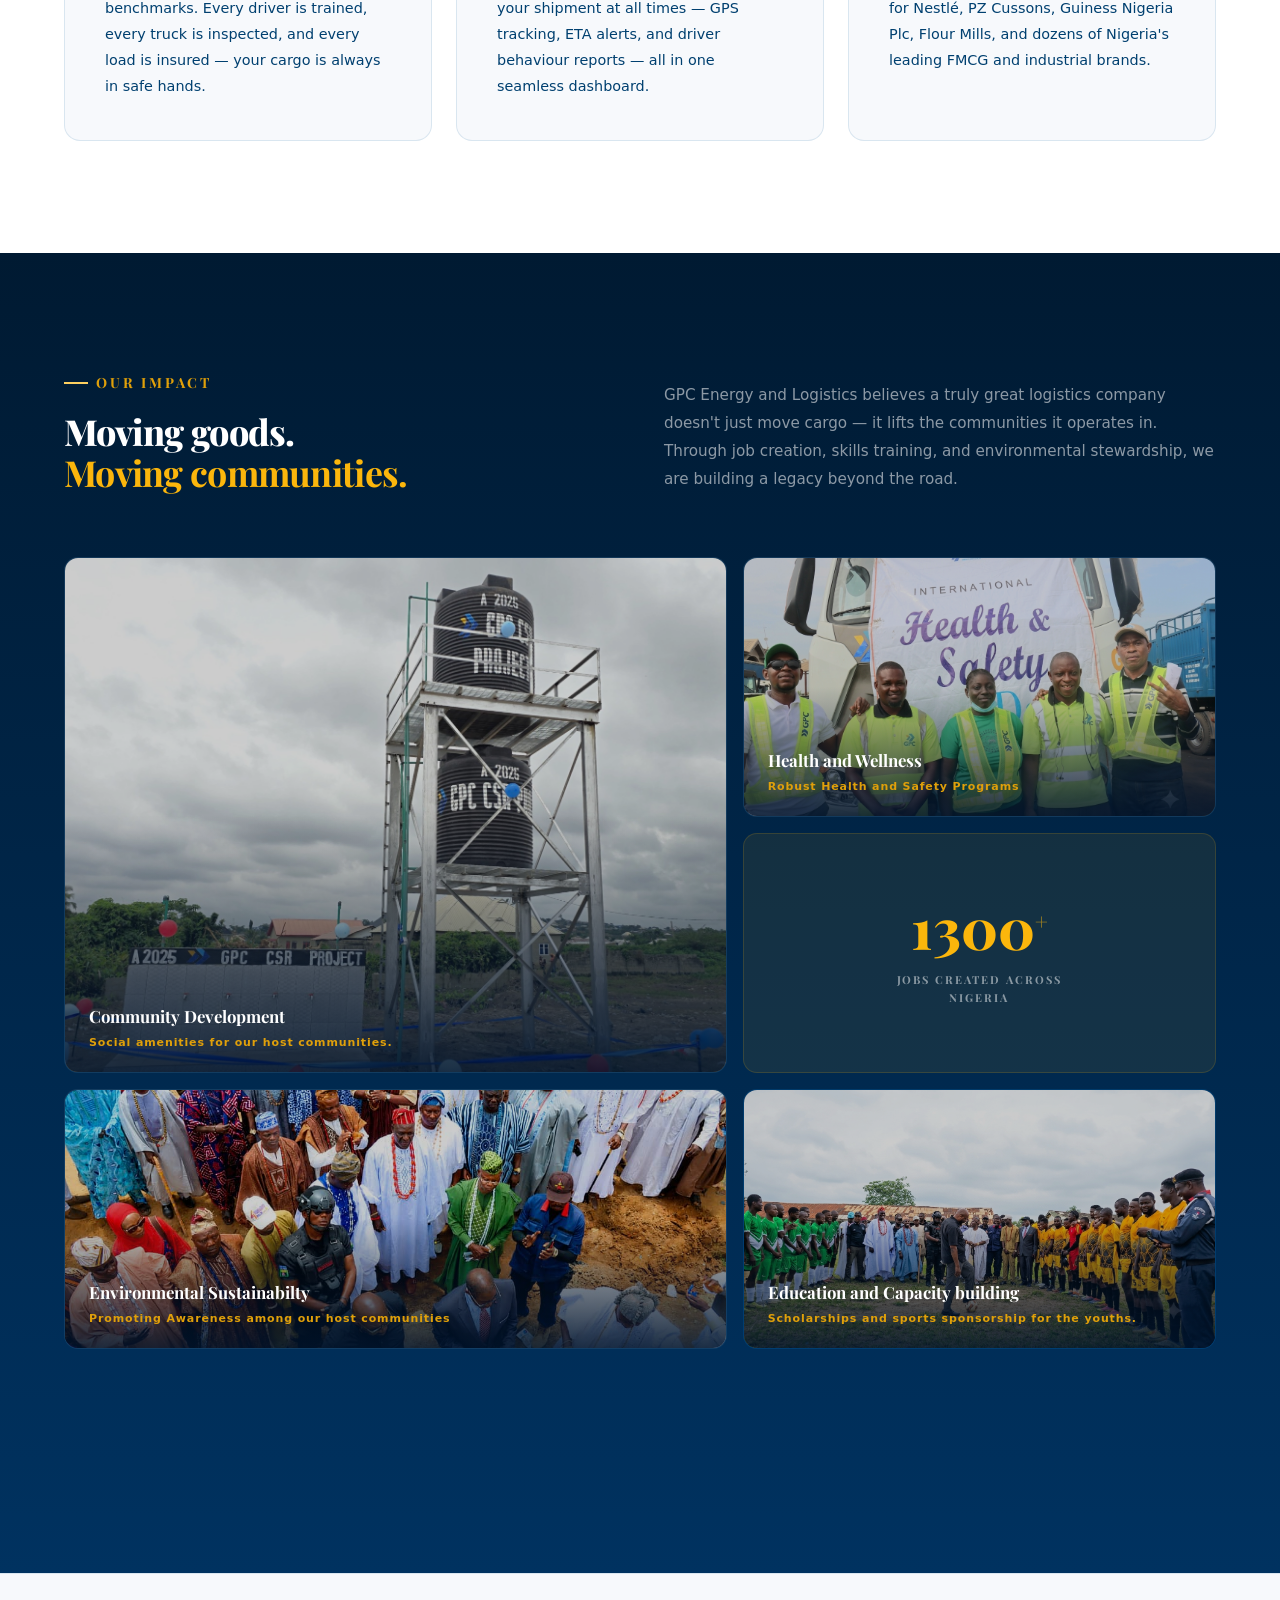
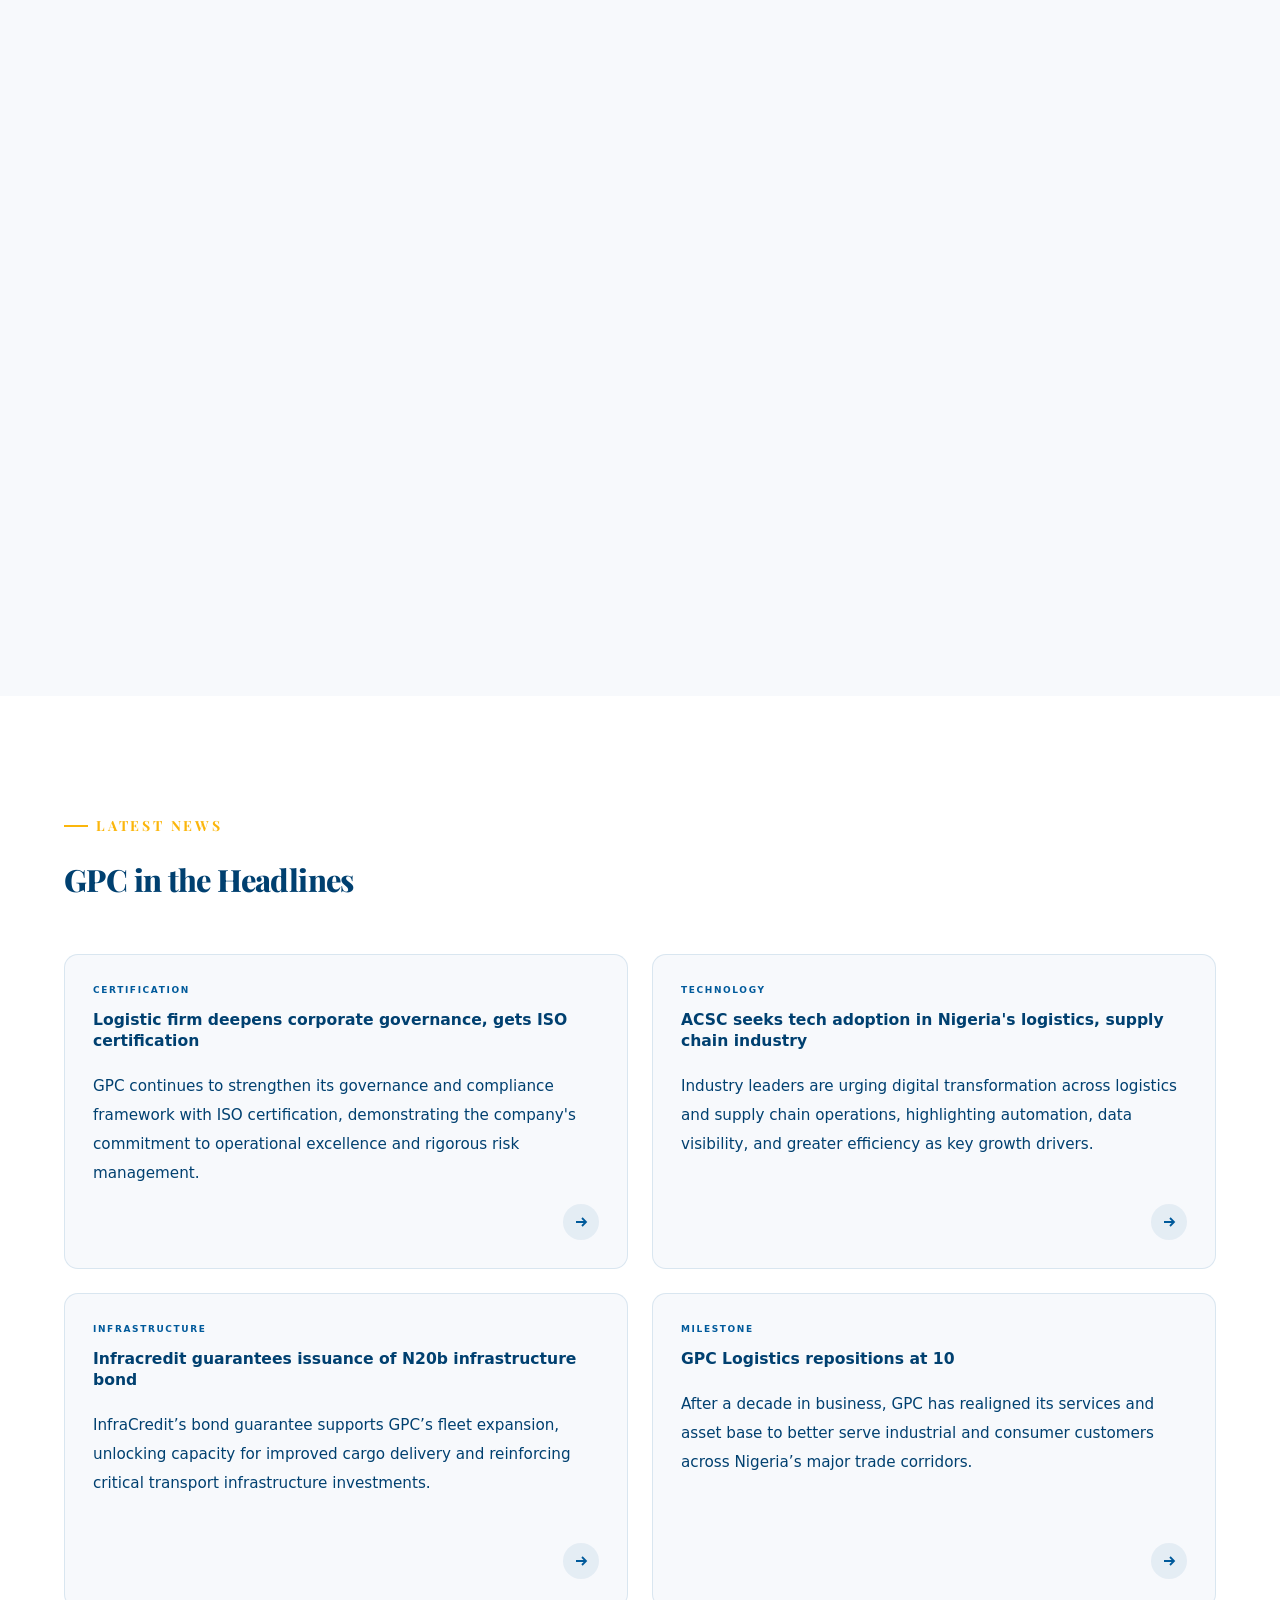
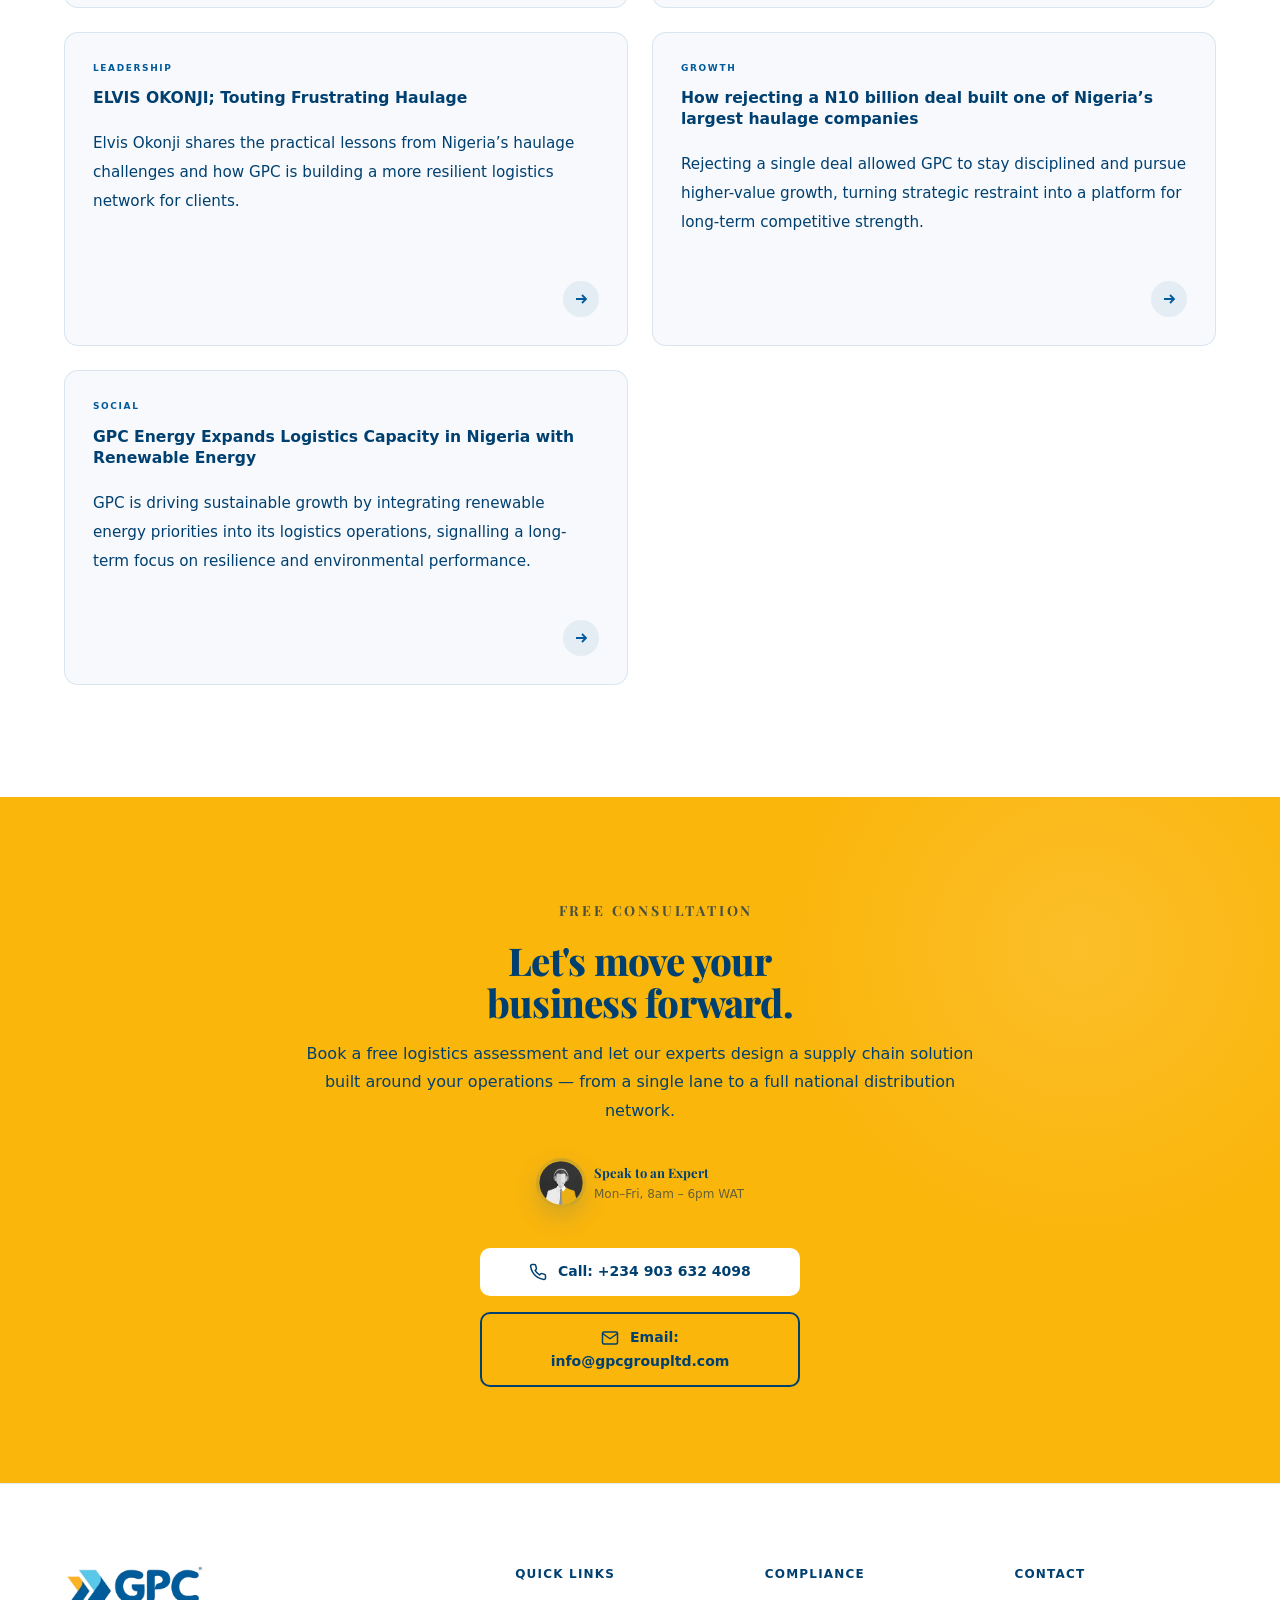
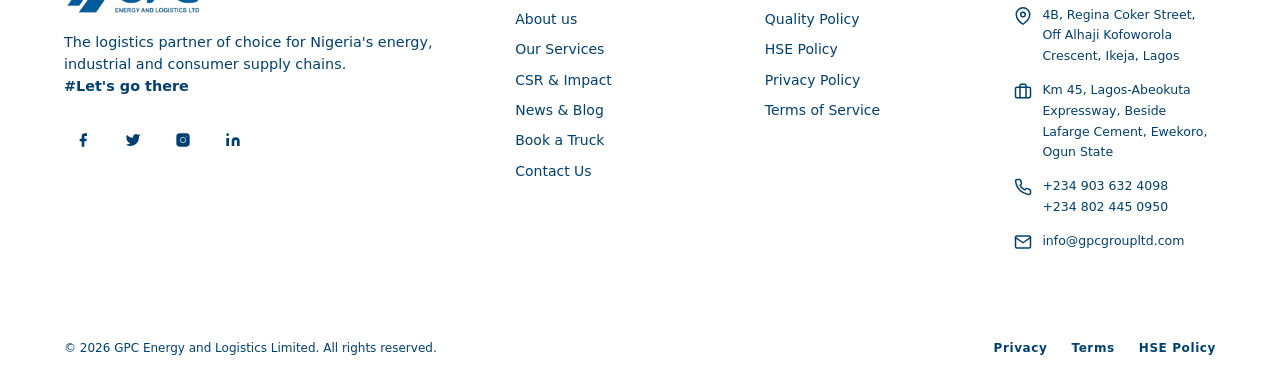
==== commit ff3e70f0: "fix: handles links on the footer, making sure they redirect to the right place." ====
--- a/index.html
+++ b/index.html
@@ -2373,6 +2373,9 @@
 				fill: none;
 				stroke-width: 2.5;
 			}
+			#scroll-top svg:hover {
+				stroke: var(--blue-dark);
+			}
 			/* ═══ MILESTONES ═══ */
 			.milestones {
 				/* background: var(--off-white); */
@@ -2405,8 +2408,8 @@
 				content: "";
 				position: absolute;
 				top: 5px;
-				left: calc(100% / 8);
-				right: calc(100% / 8);
+				left: calc(100% / 70);
+				right: calc(100% / 70);
 				height: 1px;
 				background: var(--border);
 				z-index: 0;
@@ -4005,14 +4008,12 @@
 							<li>
 								<a href="about.html">About us</a>
 							</li>
-							<li>
-								<a href="about.html#team">Our Team</a>
-							</li>
+
 							<li>
 								<a href="index.html#services">Our Services</a>
 							</li>
 							<li>
-								<a href="csr.html">CSR &amp; Impact</a>
+								<a href="index.html#csr">CSR &amp; Impact</a>
 							</li>
 							<li>
 								<a href="index.html#news-heading"
@@ -4020,10 +4021,10 @@
 								>
 							</li>
 							<li>
-								<a href="about.html#contact">Book a Truck</a>
+								<a href="index.html#contact">Book a Truck</a>
 							</li>
 							<li>
-								<a href="about.html#contact">Contact Us</a>
+								<a href="index.html#contact">Contact Us</a>
 							</li>
 						</ul>
 					</div>
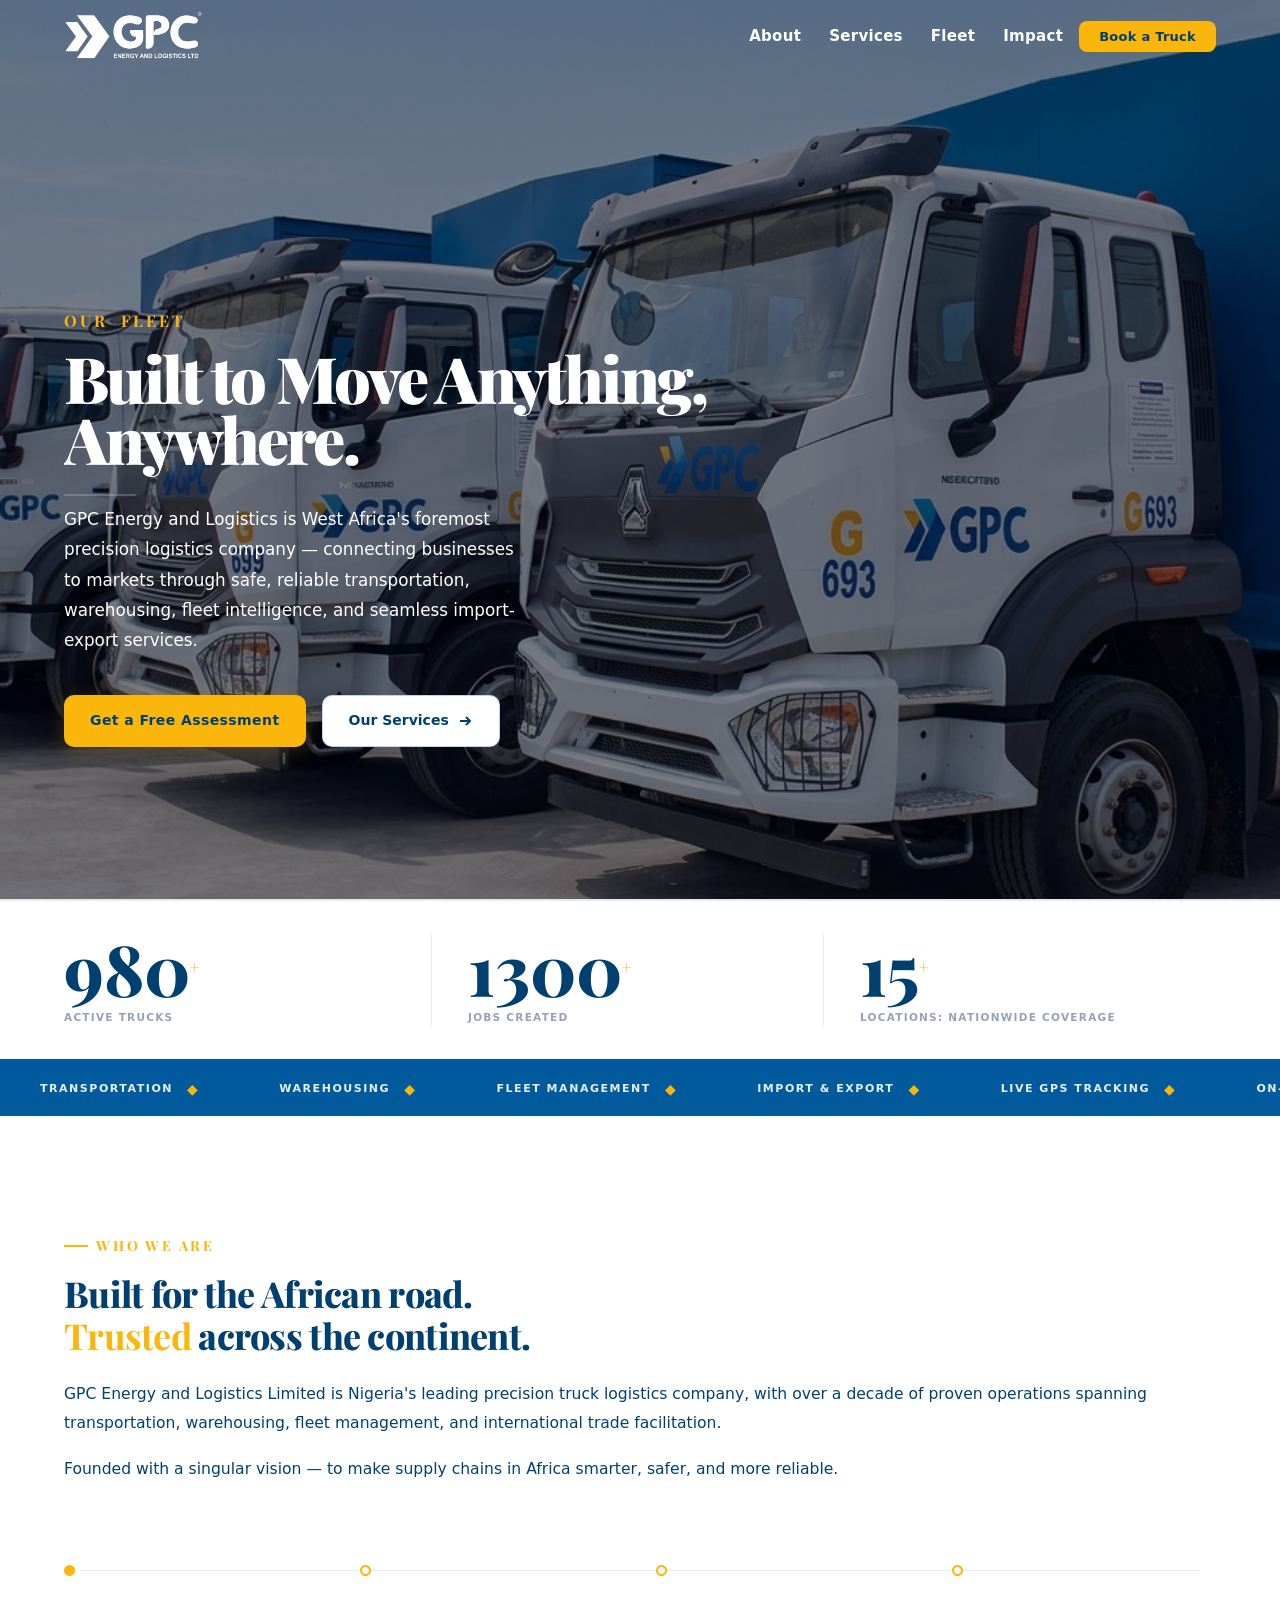
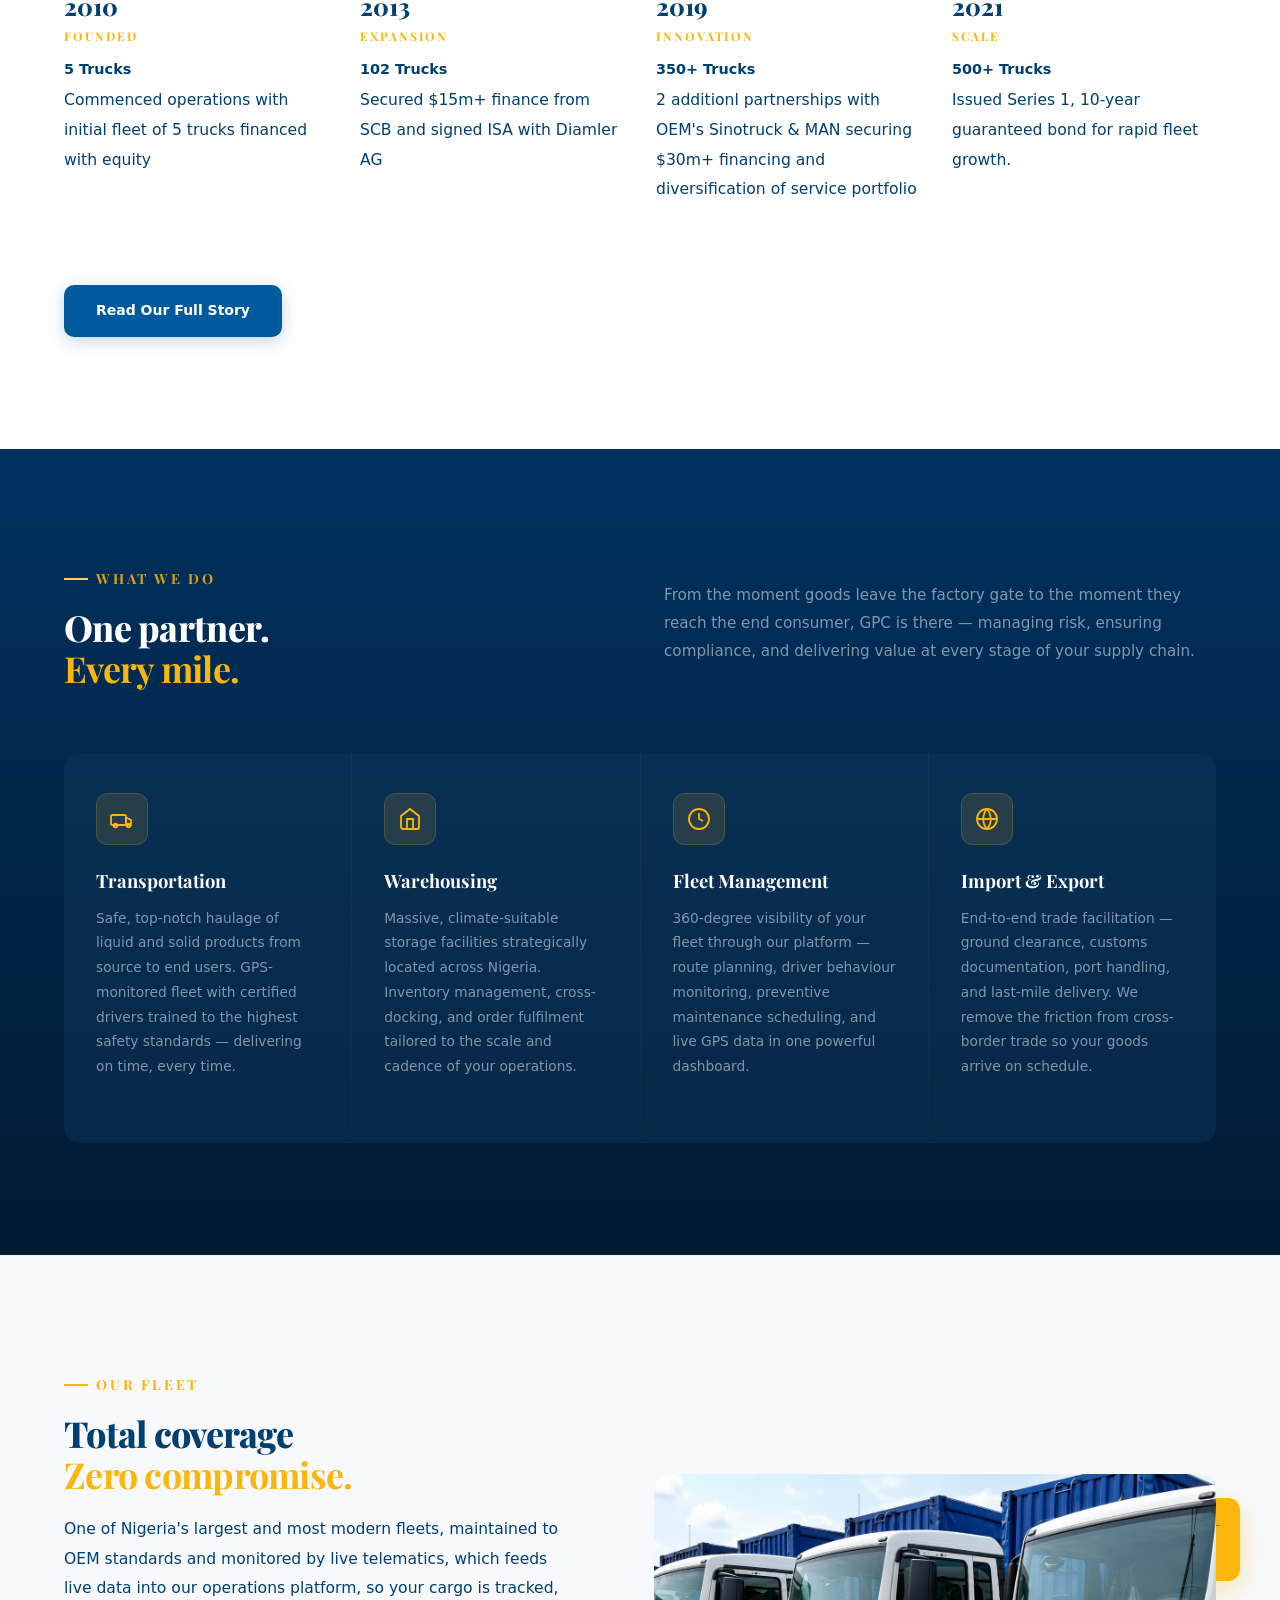
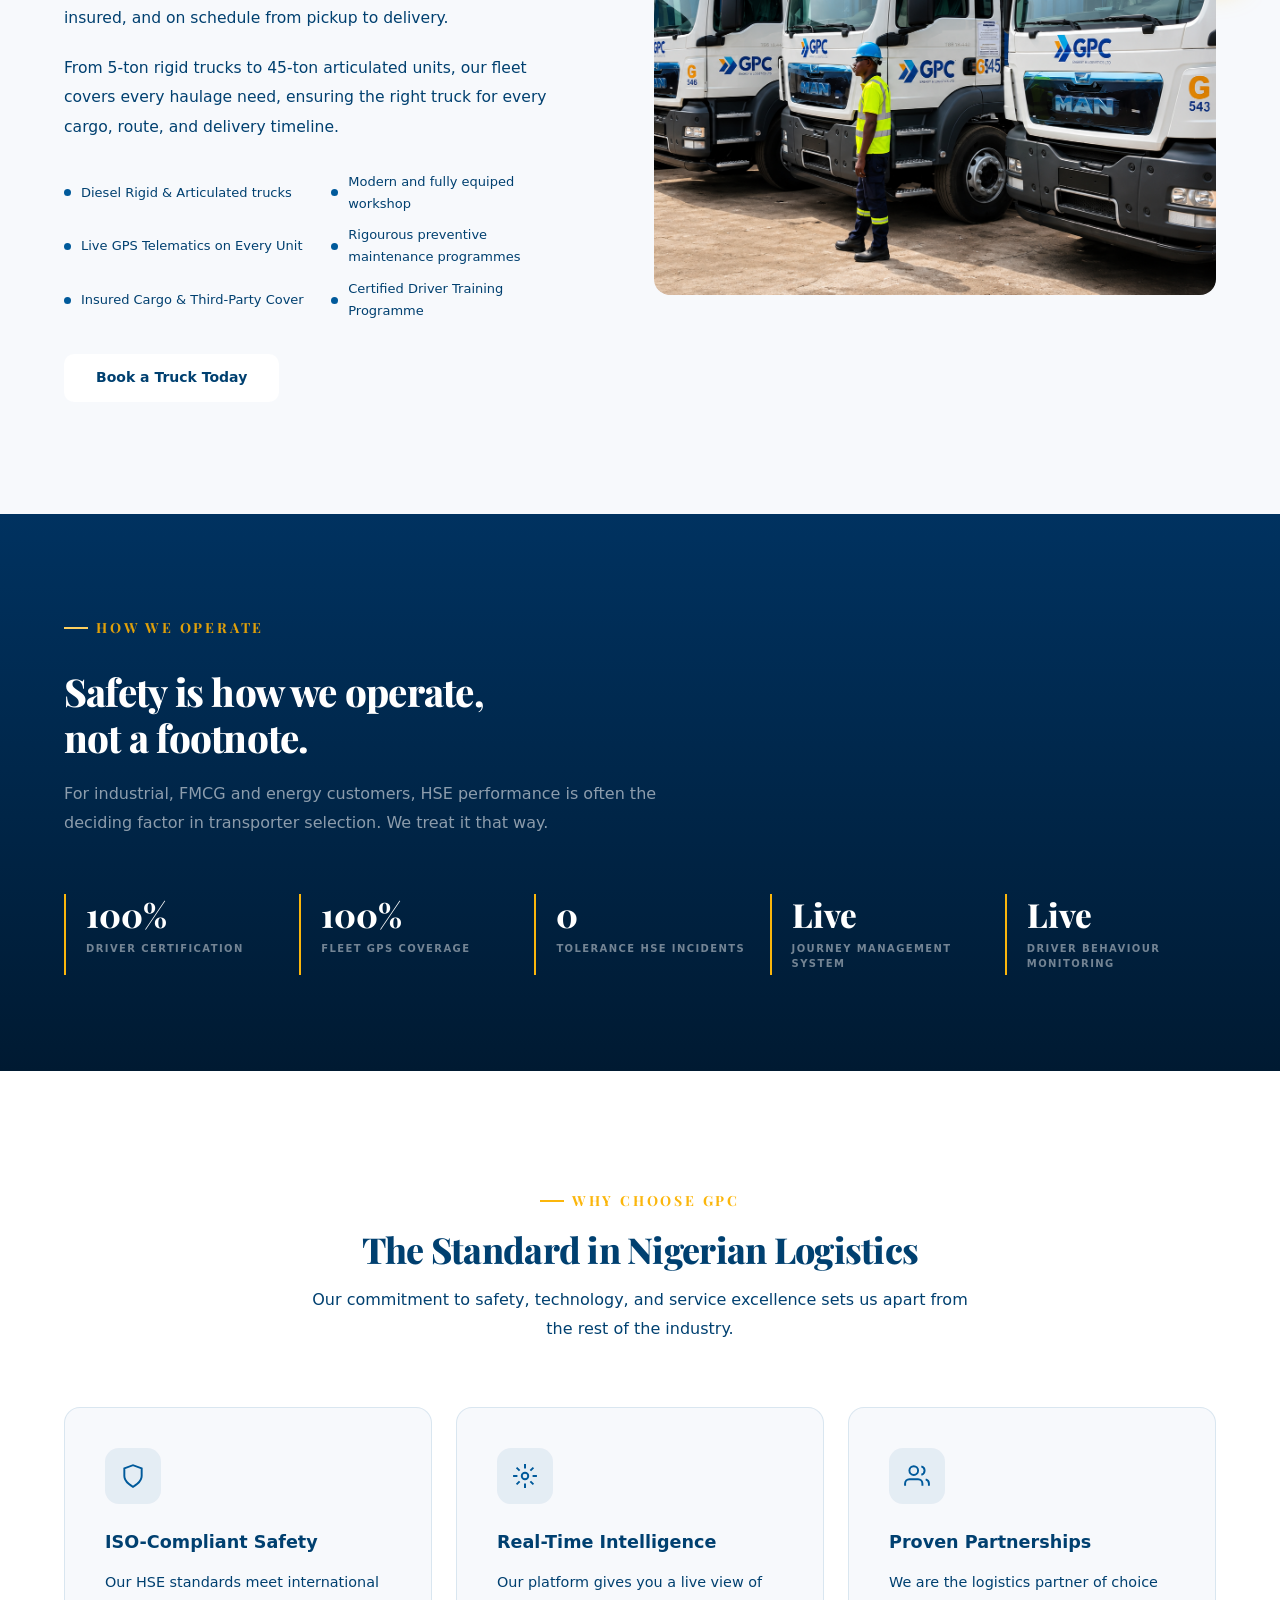
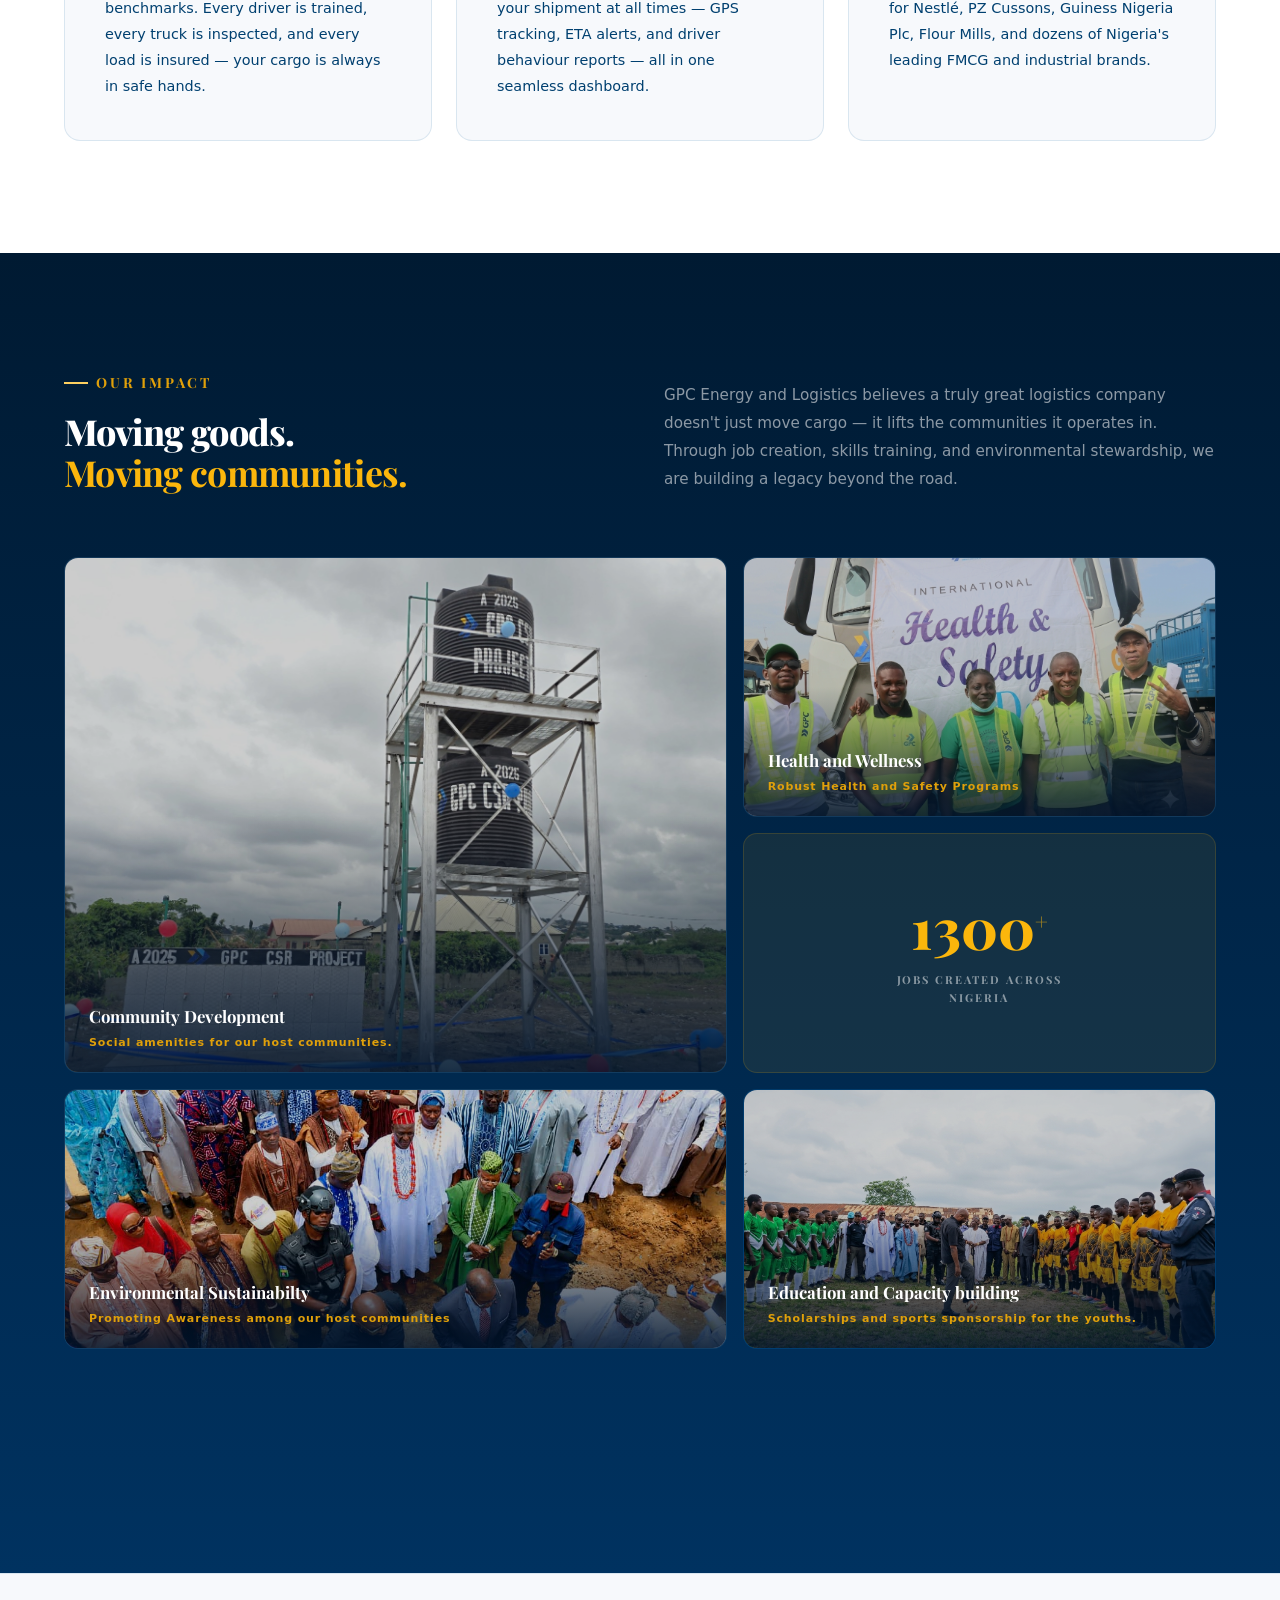
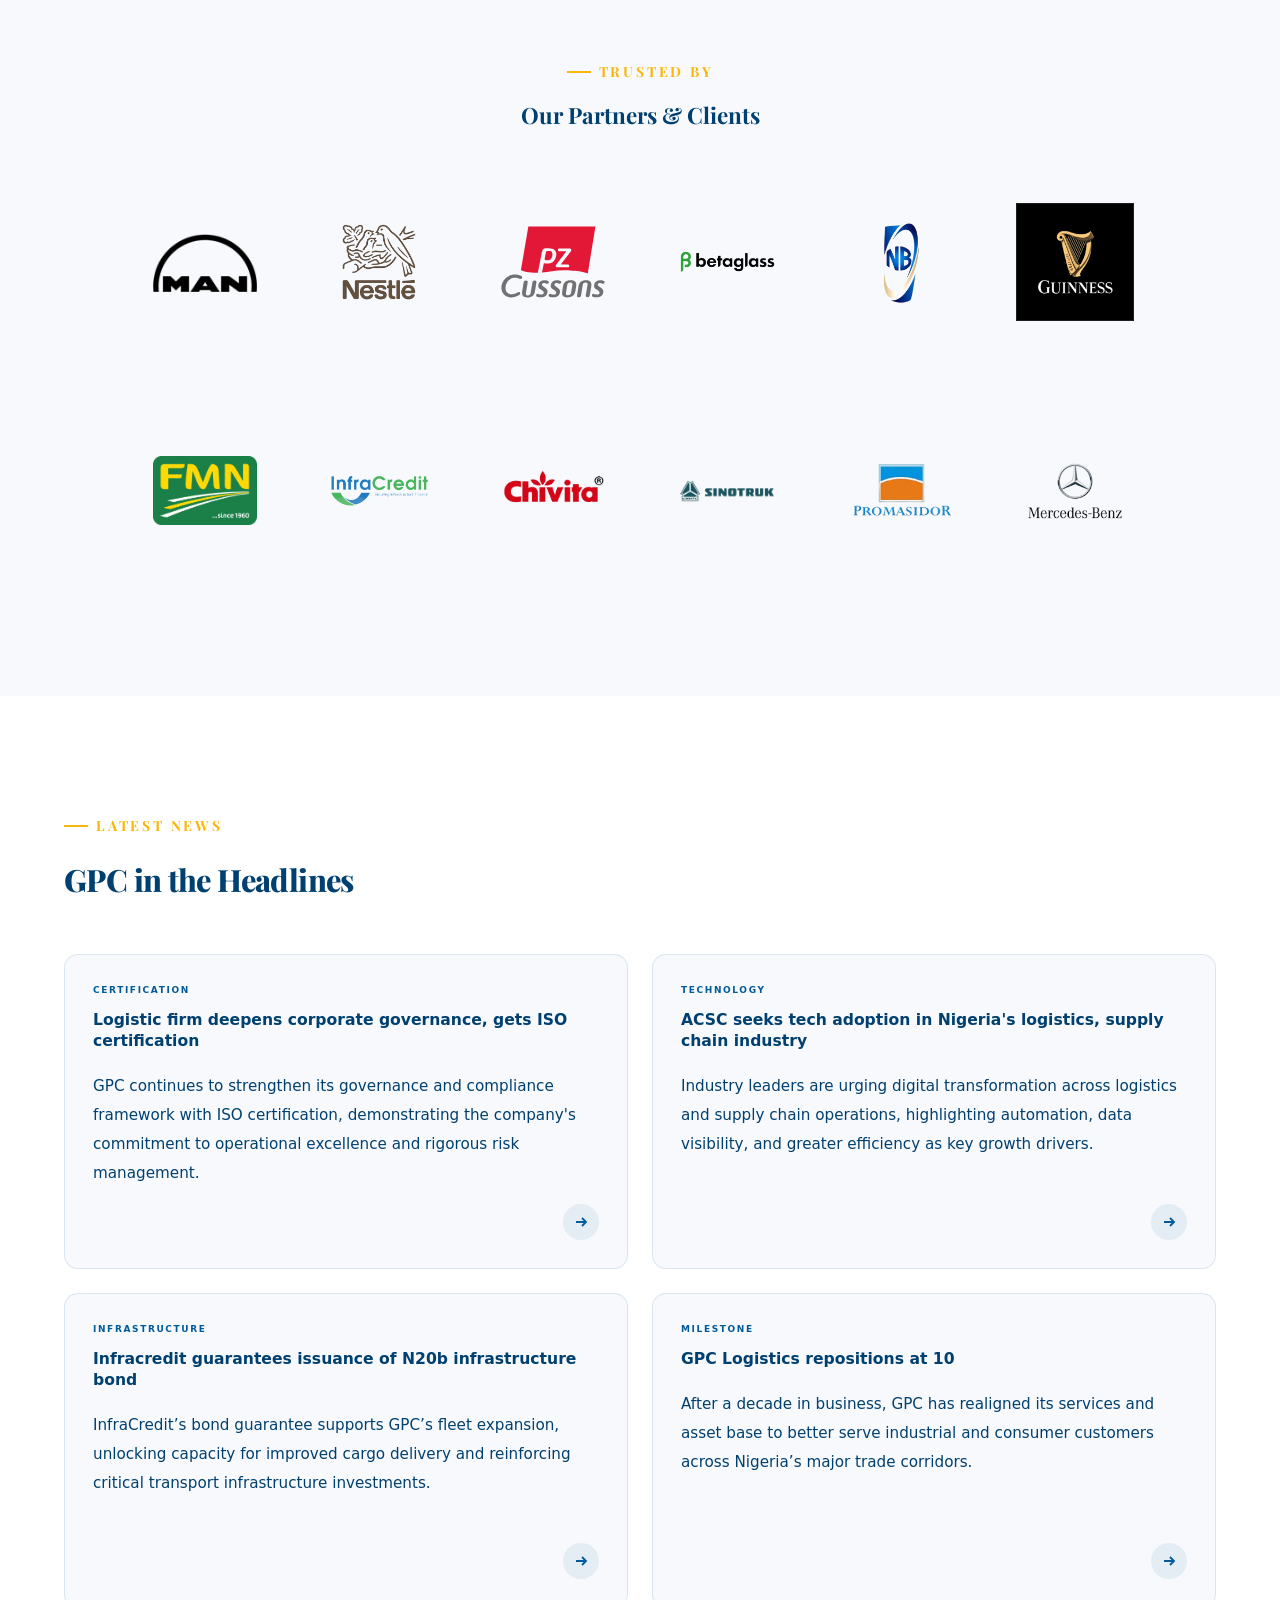
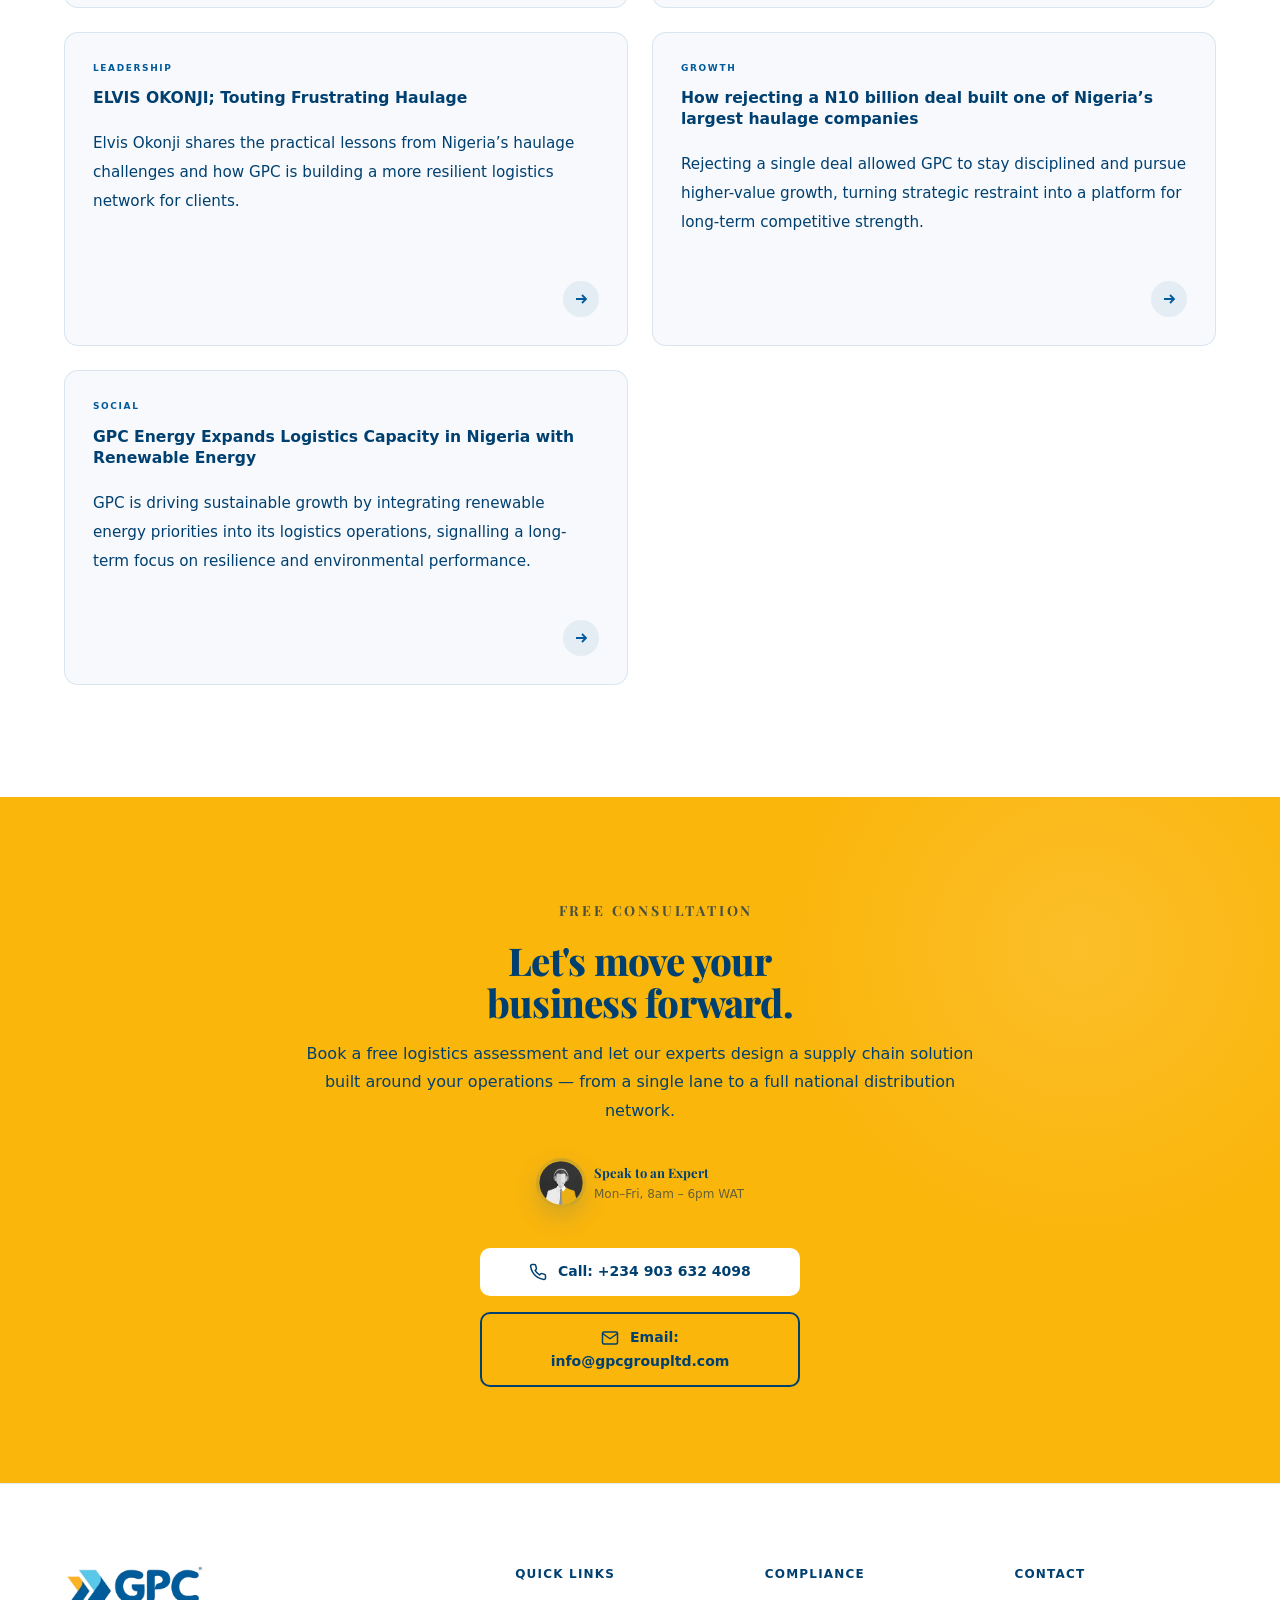
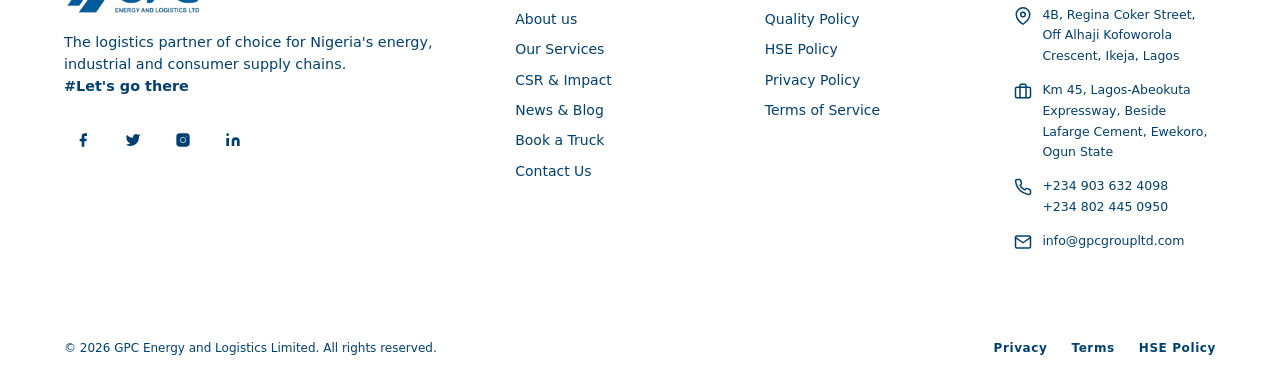
==== commit 1ff48c41: "fix: handle some image and content swap" ====
--- a/index.html
+++ b/index.html
@@ -2612,7 +2612,9 @@
 			</div>
 			<div class="hero__stat">
 				<div class="hero__stat-num" data-target="15">0<sup>+</sup></div>
-				<div class="hero__stat-label">Nationwide coverage</div>
+				<div class="hero__stat-label">
+					Locations: Nationwide coverage
+				</div>
 			</div>
 		</div>
 
@@ -3443,18 +3445,20 @@
 						<span class="partner-card__logo-wrap">
 							<img
 								class="partner-card__logo"
+								style="width: 250px"
 								src="companies/InfraCredit.png"
 								alt="InfraCredit logo"
 							/>
 						</span>
 					</div>
+
 					<div class="partner-card">
 						<span class="partner-card__logo-wrap">
 							<img
 								class="partner-card__logo"
-								style="height: 200px"
-								src="companies/sino.png"
-								alt="Sino logo"
+								style="object-fit: cover"
+								src="companies/chivita.png"
+								alt="Chivita logo"
 							/>
 						</span>
 					</div>
@@ -3462,8 +3466,9 @@
 						<span class="partner-card__logo-wrap">
 							<img
 								class="partner-card__logo"
-								src="companies/chivita.png"
-								alt="Chivita logo"
+								style="width: 250px; object-fit: cover"
+								src="companies/sino.png"
+								alt="Sino logo"
 							/>
 						</span>
 					</div>
